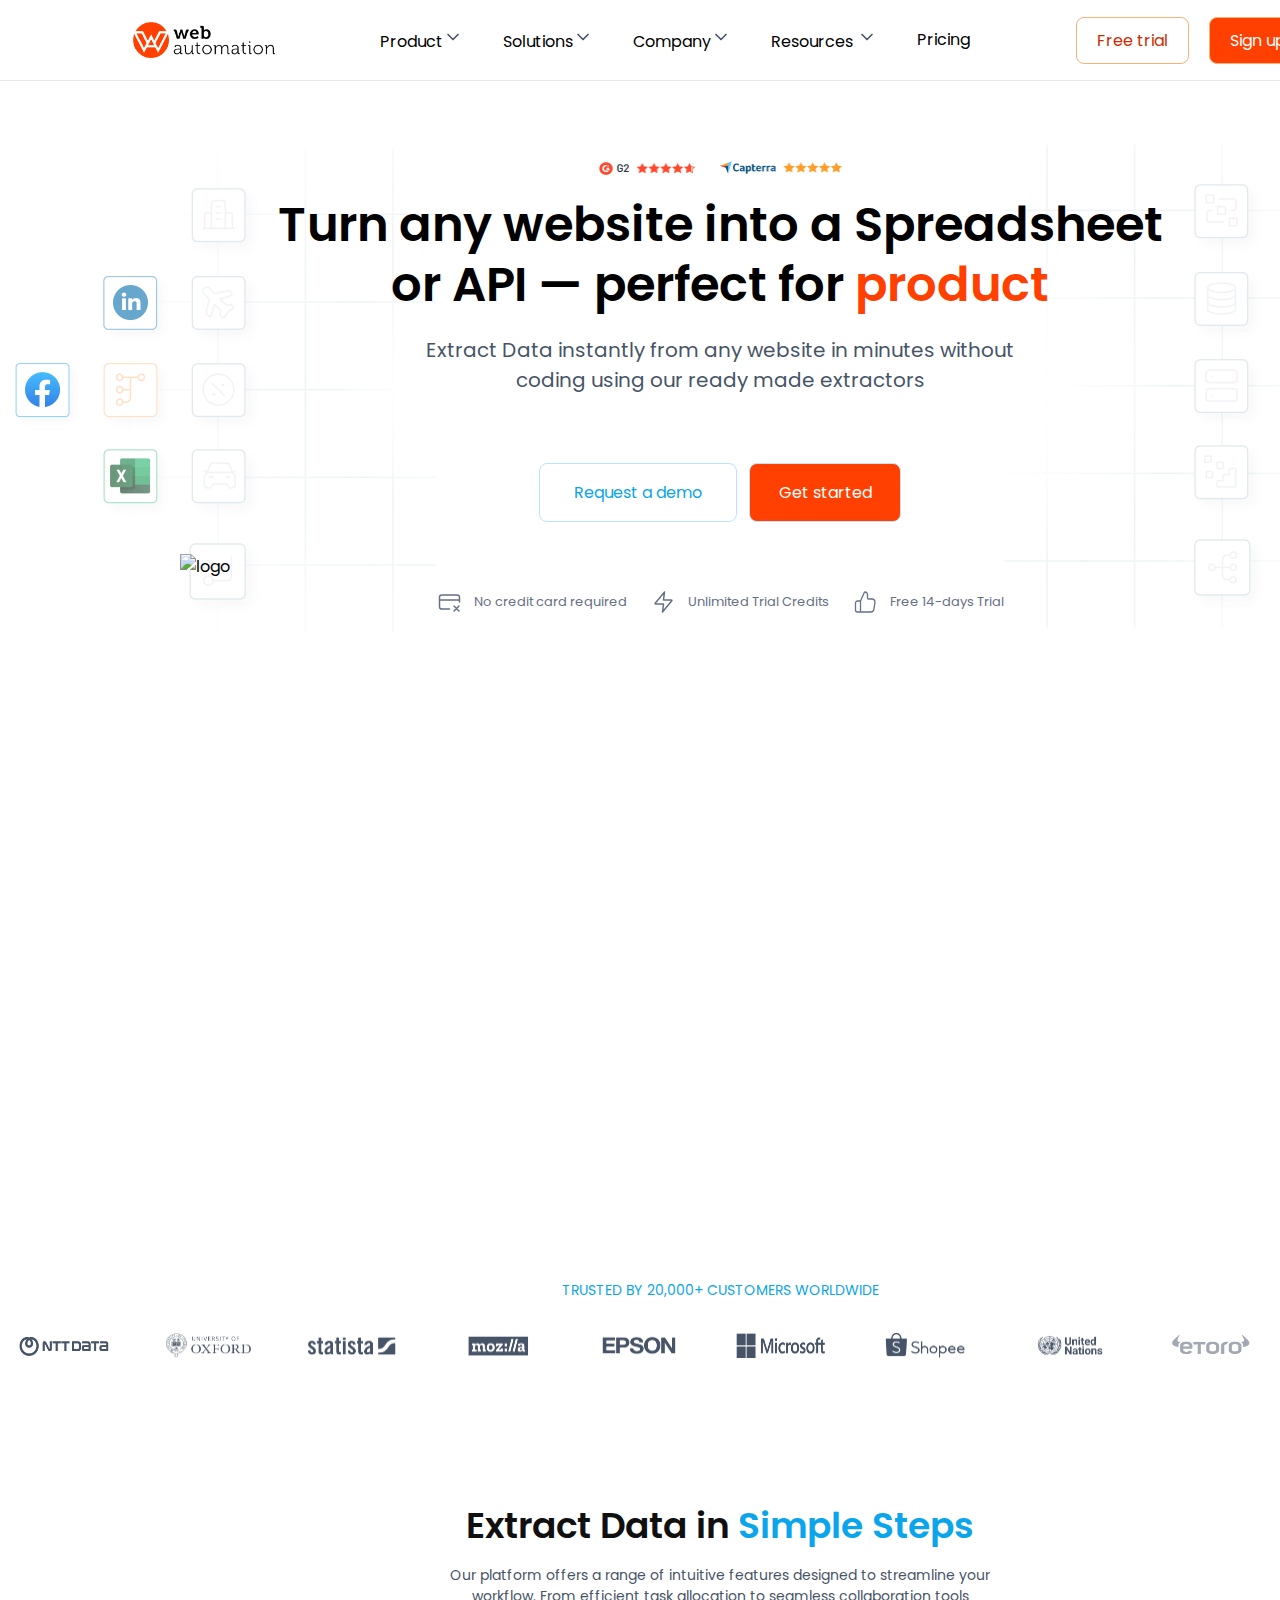
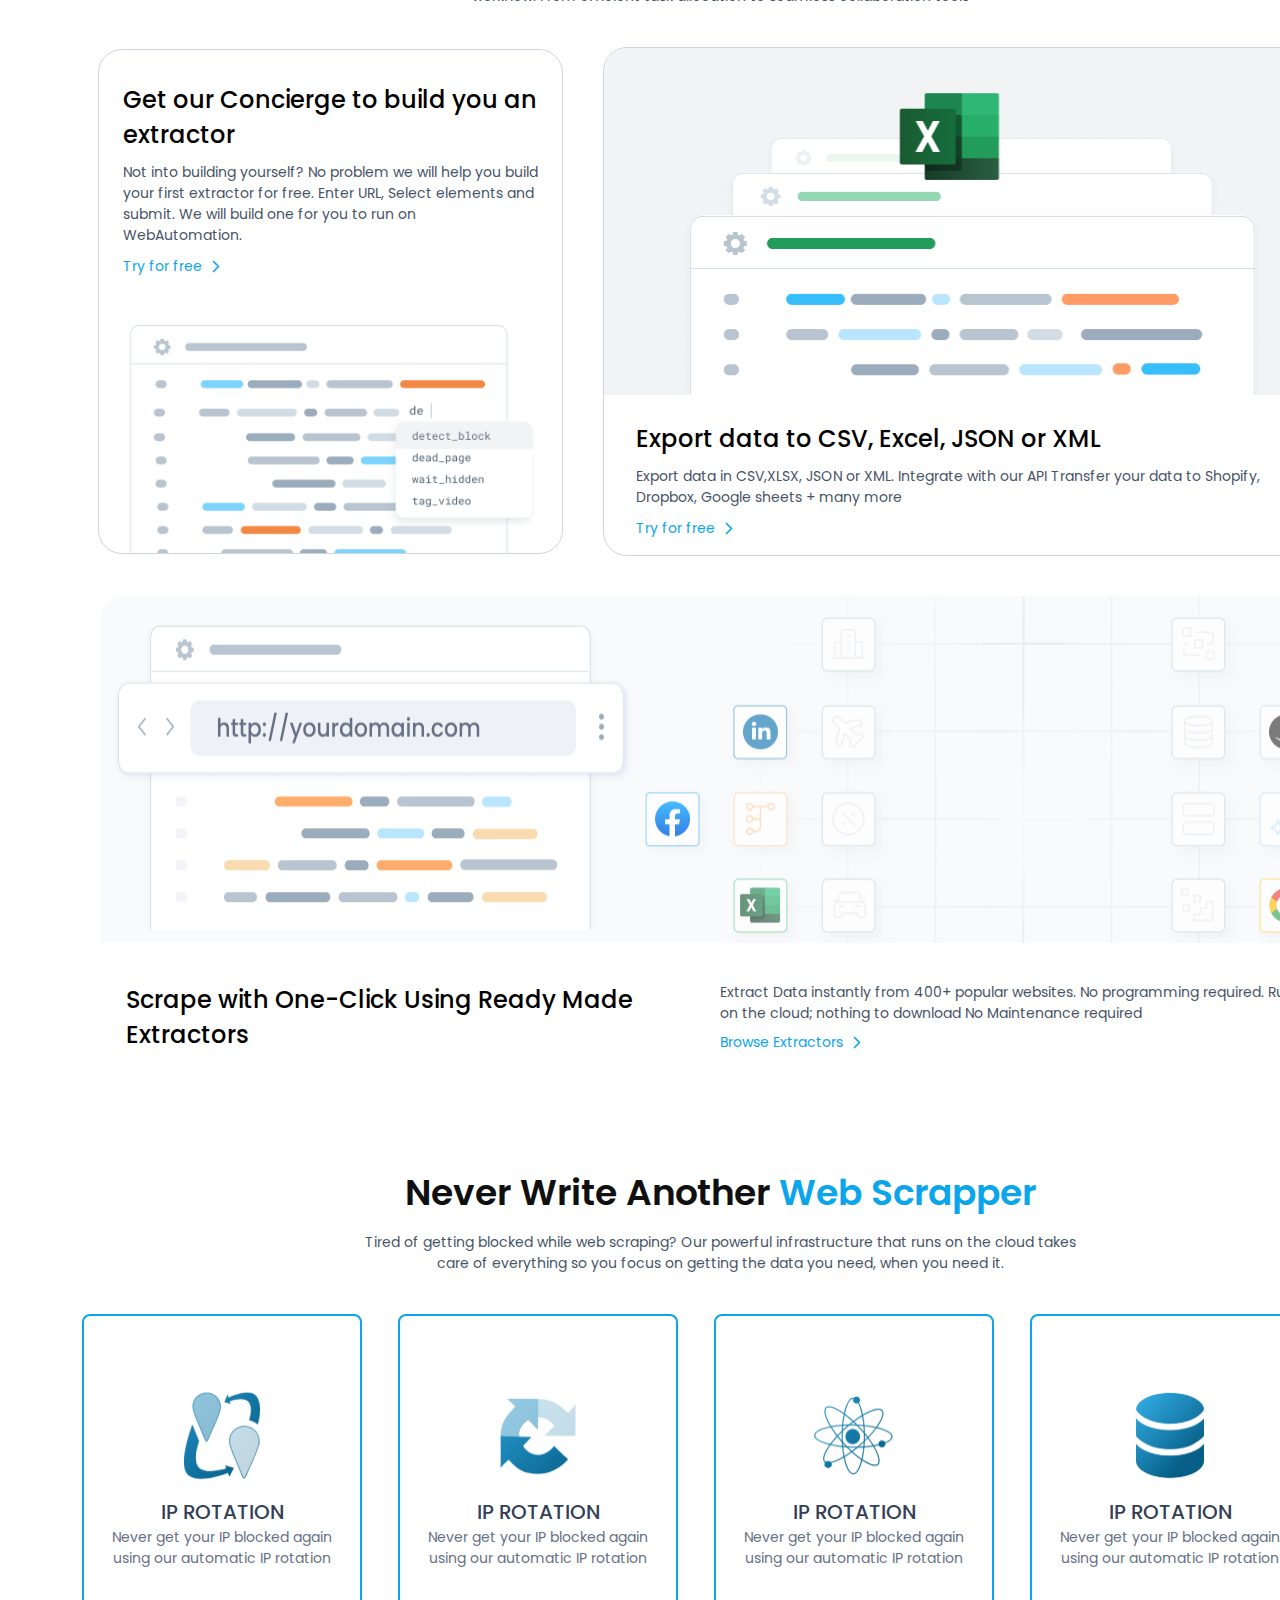
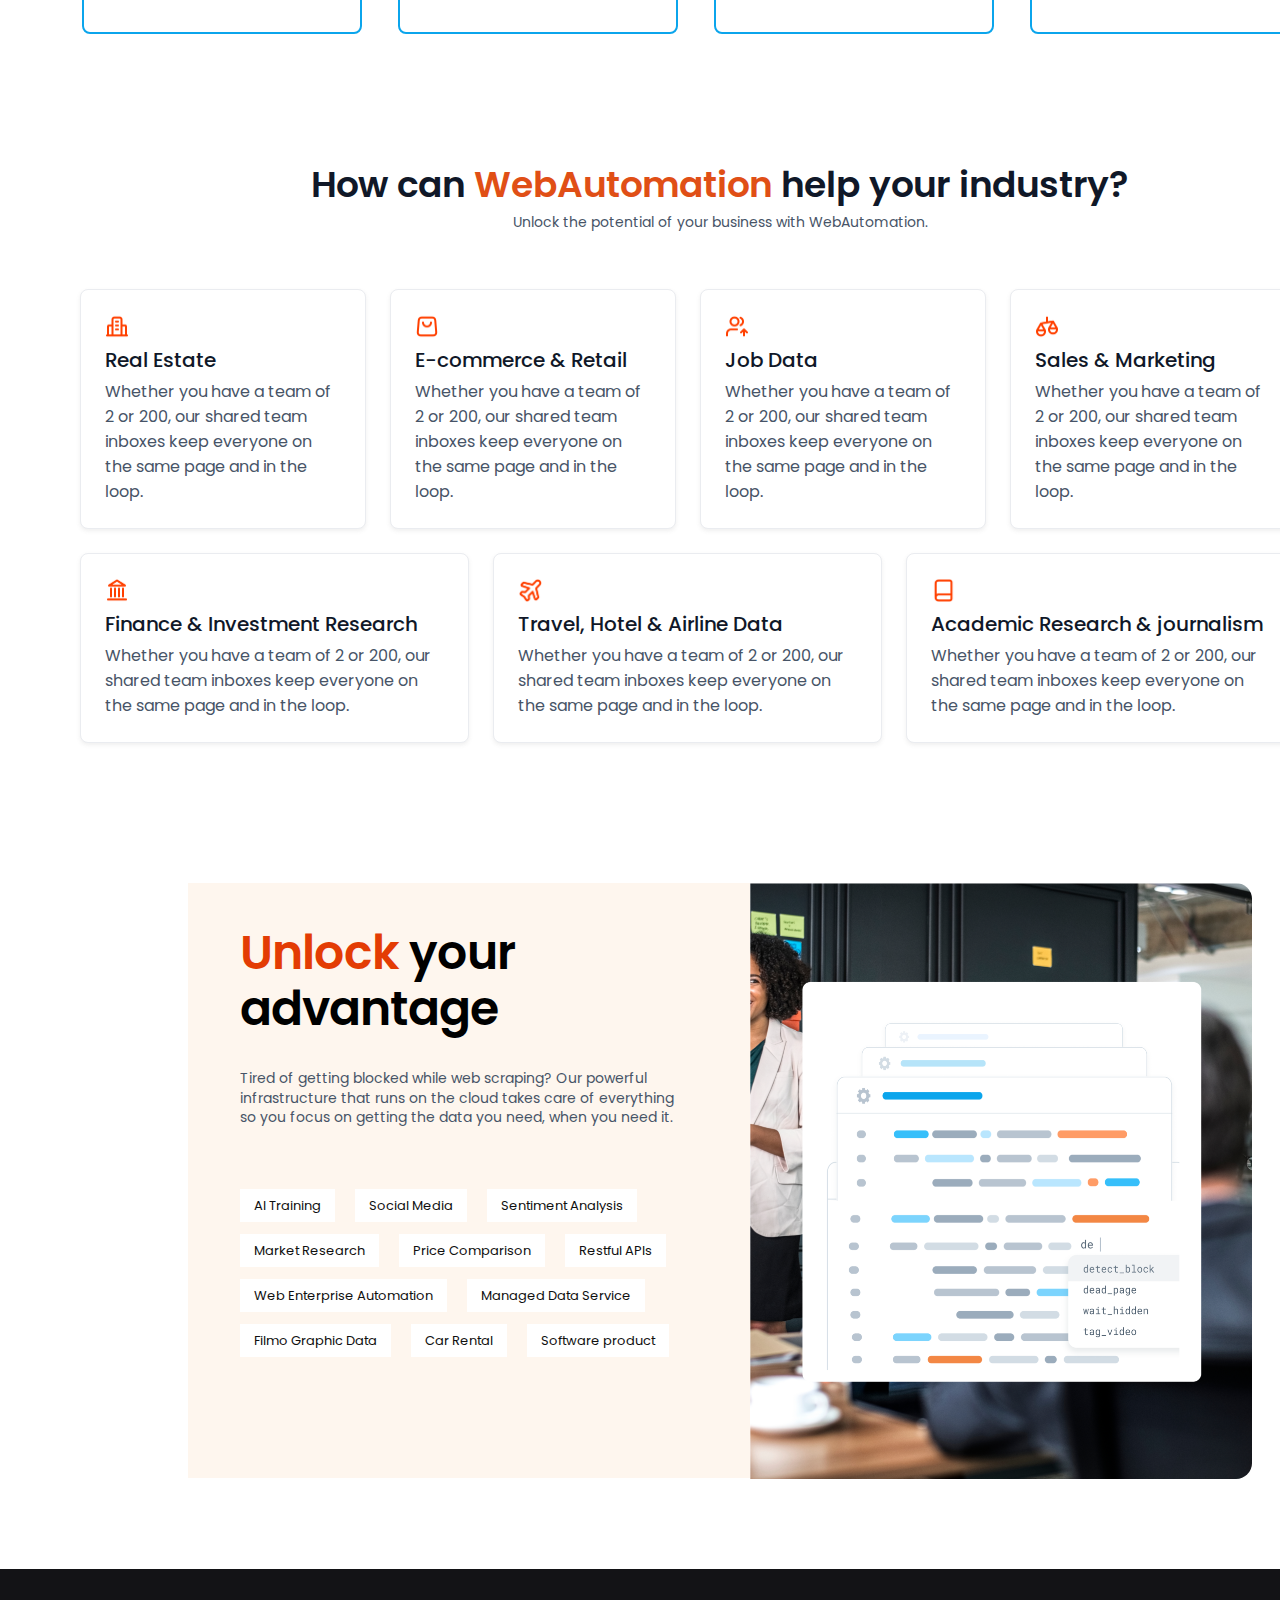
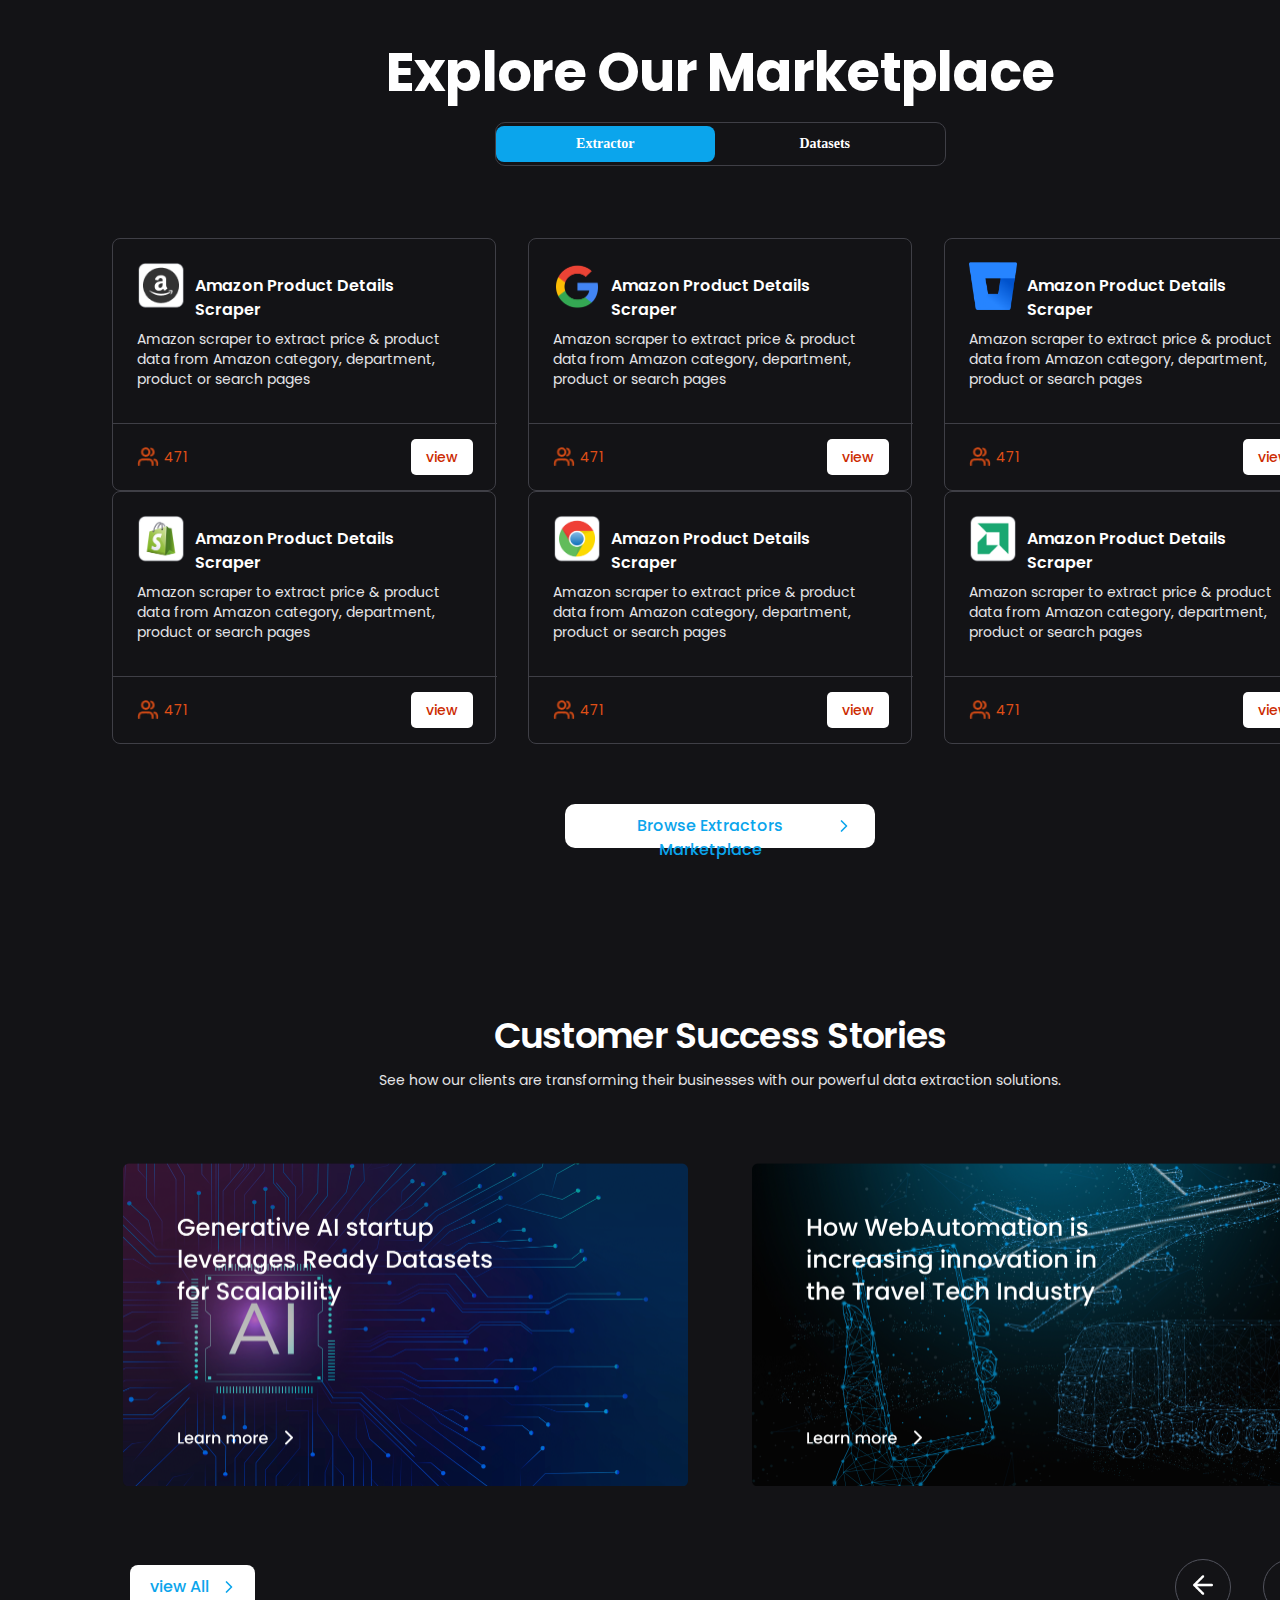
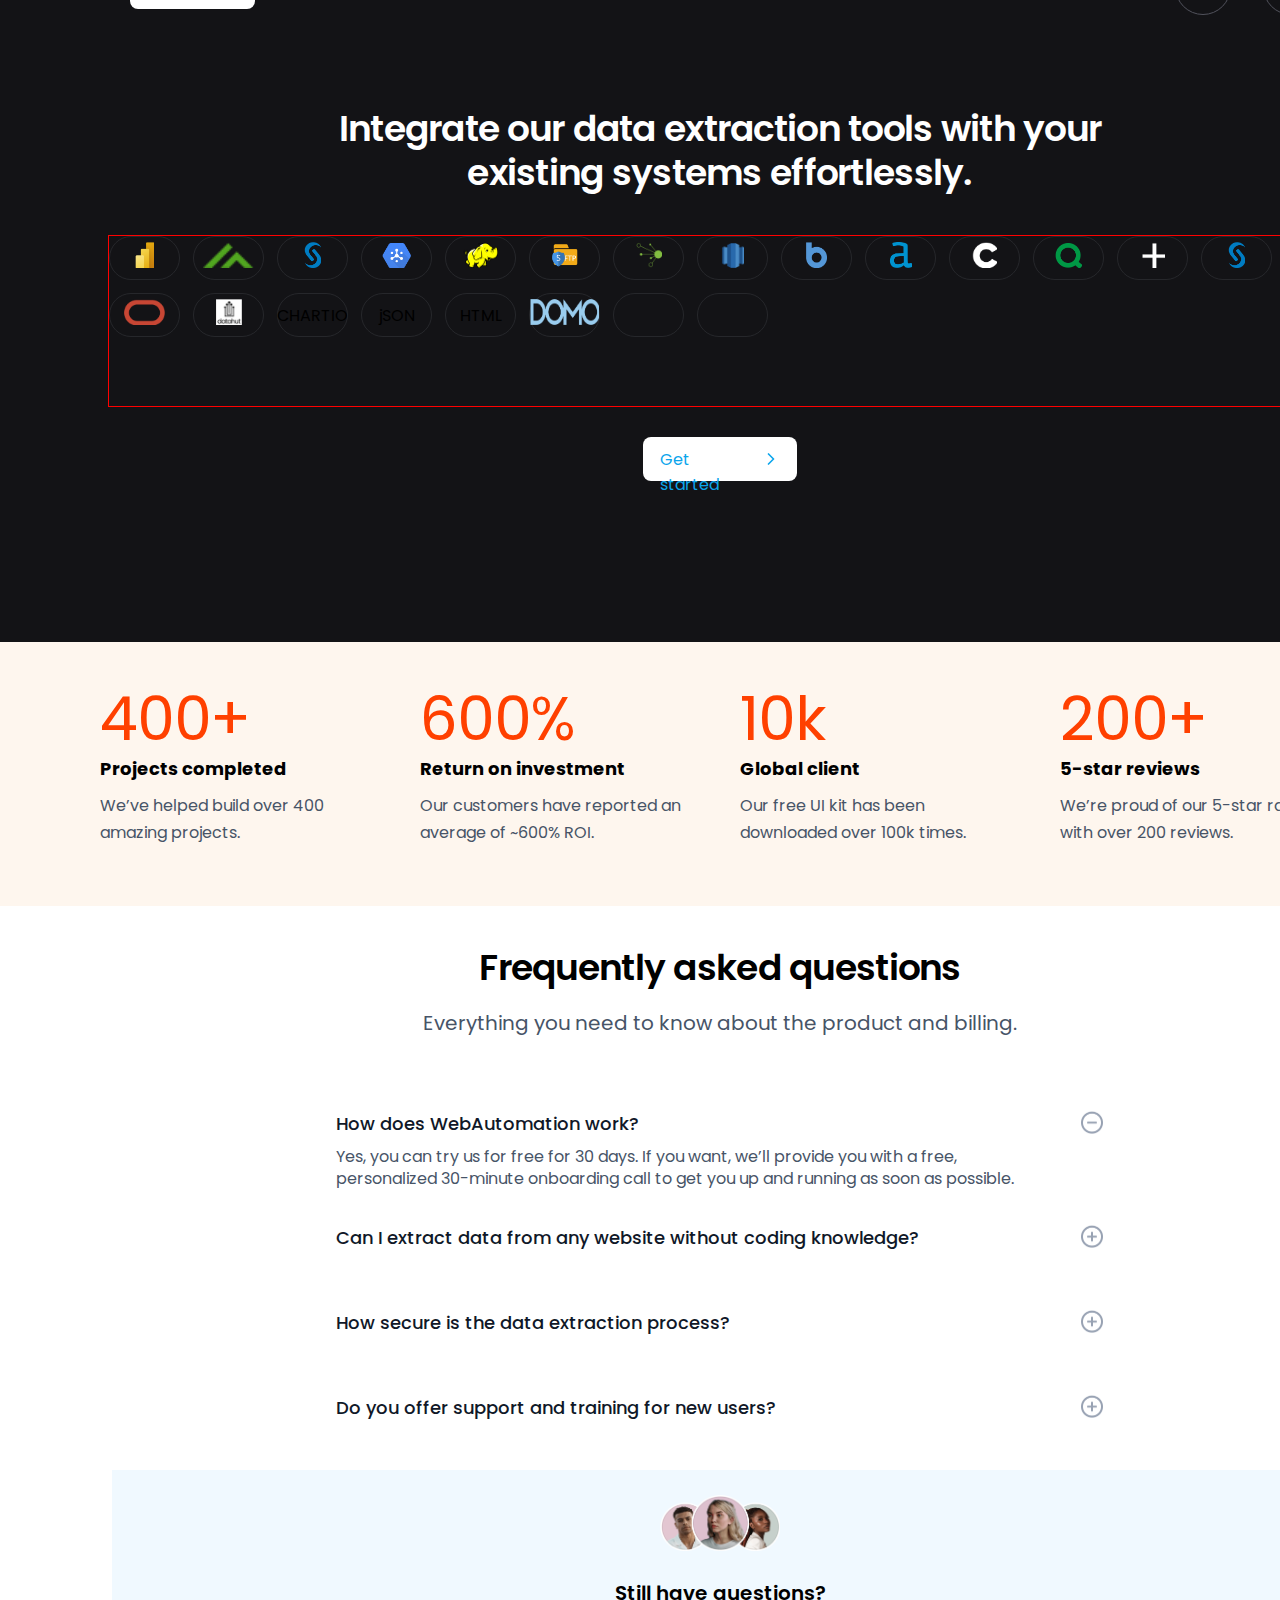
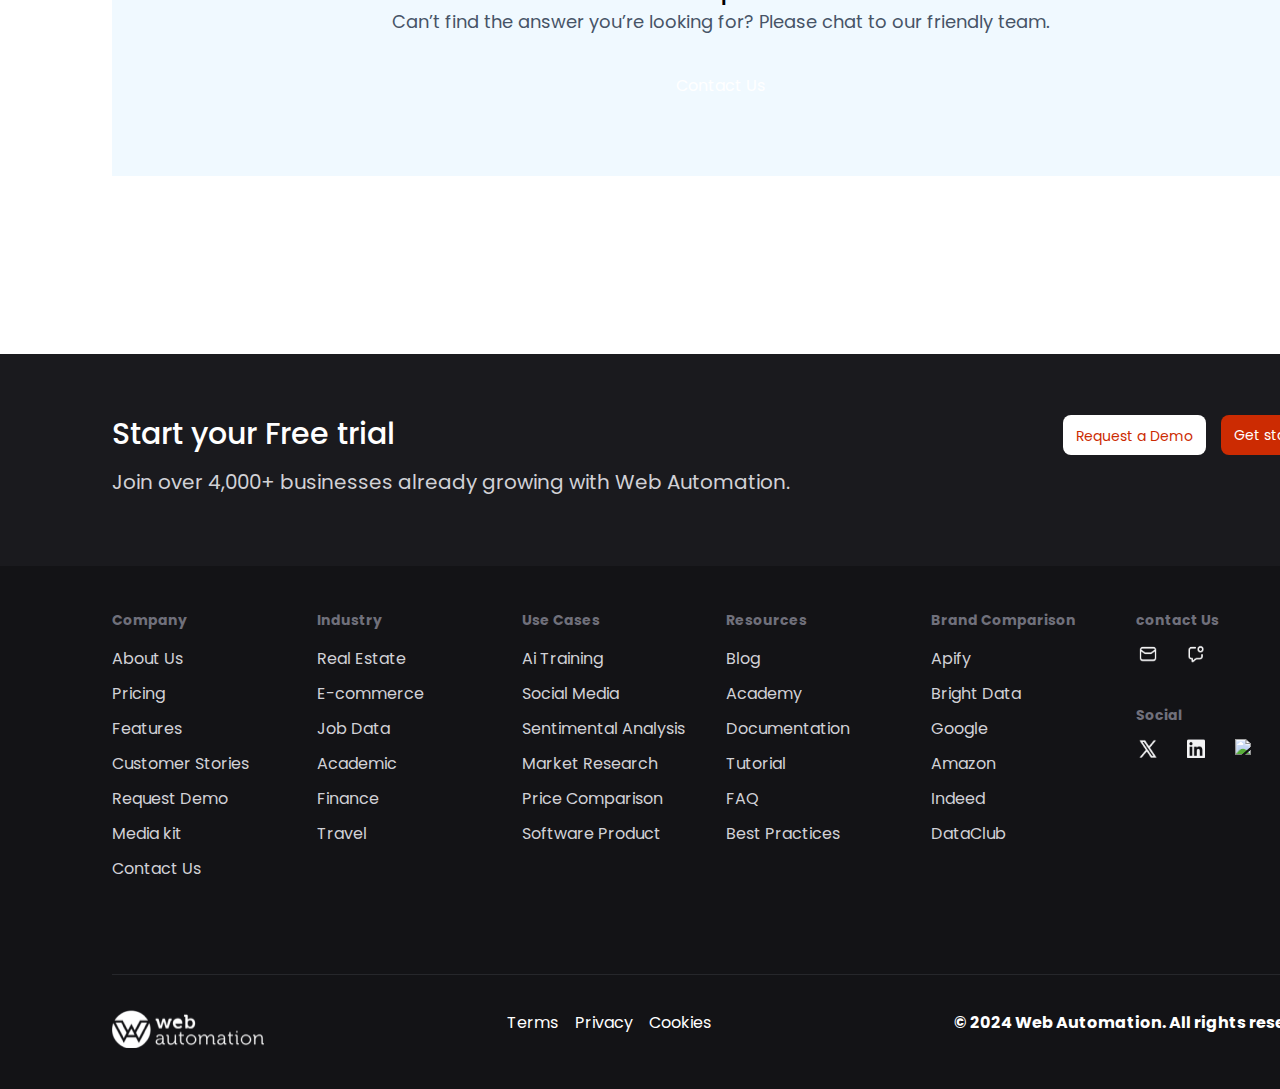
==== index.html @ 5a12ab5f "mega menu in progress" ====
<!DOCTYPE html>
<html lang="en">

<head>
  <meta charset="UTF-8" />
  <meta name="viewport" content="width=device-width, initial-scale=1.0" />
  <link href="https://fonts.googleapis.com/css2?family=Poppins:wght@400;500;600;700&display=swap" rel="stylesheet" />
  <link rel="stylesheet" type="text/css" href="/global.css" />
  <link rel="stylesheet" href="/styles.css">
  <link rel="stylesheet" href="/solution-menu.css"/>
 <link rel="stylesheet" href="/company.css"/>
 <!-- <link rel="stylesheet" href="/resources.css"/>  -->

  <title>Web Automation</title>
</head>

<body>
  <!-- Navigation Bar -->
  <nav class="nav-bar">
    <div class="header">
      <img src="/public/wa_12.png" alt="logo" width="142" height="36" />
      <ul class="top-ul menu">
        <li class="has-dropdown" id="product-dropdown">Product<img src="/assets/chevron-down.svg" alt="Dropdown Icon"
            class="dropdown-icon" />
          <div class="mega-menu">
            <div class="mega-content">
              <p>Products</p>
              <a href="#">Explore Marketplace</a>
            </div>
            <div style=" margin-bottom: 20px; margin-top: -10px;">
              <p style="font-size: small;">
                Tailored data extraction for every industry and use cases
              </p>
            </div>
            <div class="menu-column">
              <div class="menu-column-title">
                <p>Pre-Built Extractors </p>
                <img src="/assets/chevron-right.svg"/>
              </div>
              <ul>
                <li>
                  <a href="#">
                    <div class="menu-column-card">
                        <img src="./assets/amazon.png" alt="">
                        <div>
                          <p>Amazon Product Details</p>
                          <div>
                            <img src="/assets/human.svg" alt="">
                            <span>471</span>
                          </div>
                      </div>
                    </div>
                  </a>
                </li>
                <li>
                  <a href="#">
                    <div class="menu-column-card">
                        <img src="./assets/amazon.png" alt="">
                        <div>
                          <p>Google Product Details</p>
                          <div>
                            <img src="/assets/human.svg" alt="">
                            <span>471</span>
                          </div>
                      </div>
                    </div>
                  </a>
                </li>
                <li>
                  <a href="#">
                    <div class="menu-column-card">
                        <img src="./assets/amazon.png" alt="">
                        <div>
                          <p>Shopify Product Details</p>
                          <div>
                            <img src="/assets/human.svg" alt="">
                            <span>471</span>
                          </div>
                      </div>
                    </div>
                  </a>
                </li>
                <li>
                  <a href="#">
                    <div class="menu-column-card">
                        <img src="./assets/amazon.png" alt="">
                        <div>
                          <p>Shopify Product Details</p>
                          <div>
                            <img src="/assets/human.svg" alt="">
                            <span>471</span>
                          </div>
                      </div>
                    </div>
                  </a>
                </li>
              </ul>
            </div>
            <div class="menu-column">
              <div class="menu-column-title">
                <p>Web Datasets </p>
                <img src="/assets/chevron-right.svg"/>
              </div>
              <ul>
                <li>
                  <a href="#">
                    <div class="menu-column-card">
                        <img src="./assets/amazon.png" alt="">
                        <div>
                          <p>Amazon Product Details</p>
                          <div>
                            <img src="/assets/human.svg" alt="">
                            <span>471</span>
                          </div>
                      </div>
                    </div>
                  </a>
                </li>
                <li>
                  <a href="#">
                    <div class="menu-column-card">
                        <img src="./assets/amazon.png" alt="">
                        <div>
                          <p>Google Product Details</p>
                          <div>
                            <img src="/assets/human.svg" alt="">
                            <span>471</span>
                          </div>
                      </div>
                    </div>
                  </a>
                </li>
                <li>
                  <a href="#">
                    <div class="menu-column-card">
                        <img src="./assets/amazon.png" alt="">
                        <div>
                          <p>Shopify Product Details</p>
                          <div>
                            <img src="/assets/human.svg" alt="">
                            <span>471</span>
                          </div>
                      </div>
                    </div>
                  </a>
                </li>
                <li>
                  <a href="#">
                    <div class="menu-column-card">
                        <img src="./assets/amazon.png" alt="">
                        <div>
                          <p>Shopify Product Details</p>
                          <div>
                            <img src="/assets/human.svg" alt="">
                            <span>471</span>
                          </div>
                      </div>
                    </div>
                  </a>
                </li>
              </ul>
            </div>
            <div class="menu-column">
              <div class="menu-column-title">
                <p>WebAutomation Enterprise</p>
                <img src="/assets/chevron-right.svg"/>
              </div>
              <ul>
                <li>
                  <a href="#">
                    <div class="menu-column-card">
                        <img src="./assets/amazon.png" alt="">
                        <div>
                          <p>Amazon Product Details</p>
                          <div>
                            <img src="/assets/human.svg" alt="">
                            <span>471</span>
                          </div>
                      </div>
                    </div>
                  </a>
                </li>
                <li>
                  <a href="#">
                    <div class="menu-column-card">
                        <img src="./assets/amazon.png" alt="">
                        <div>
                          <p>Google Product Details</p>
                          <div>
                            <img src="/assets/human.svg" alt="">
                            <span>471</span>
                          </div>
                      </div>
                    </div>
                  </a>
                </li>
                <li>
                  <a href="#">
                    <div class="menu-column-card">
                        <img src="./assets/amazon.png" alt="">
                        <div>
                          <p>Shopify Product Details</p>
                          <div>
                            <img src="/assets/human.svg" alt="">
                            <span>471</span>
                          </div>
                      </div>
                    </div>
                  </a>
                </li>
                <li>
                  <a href="#">
                    <div class="menu-column-card">
                        <img src="./assets/amazon.png" alt="">
                        <div>
                          <p>Shopify Product Details</p>
                          <div>
                            <img src="/assets/human.svg" alt="">
                            <span>471</span>
                          </div>
                      </div>
                    </div>
                  </a>
                </li>
              </ul>
            </div>
          </div>
        </li>
        <!-- todo SOLUTIONS menu -->
        <li class="has-dropdown" id="solutions-dropdown">Solutions<img src="/assets/chevron-down.svg" alt="Dropdown Icon"
          class="dropdown-icon"/>
          <div class="mega-menu-solution" id="solutions-mega-menu">
            <div style="font-weight: 300; margin-bottom: 20px;">
               <p>Solutions</p>
               <p style="font-size: small;">Lorem ipsum dolor, sit amet consectetur adipisicing elit. Numquam, provident.</p>
            </div>
            <div class="tab">
              <button class="tablinks button1" onclick="openTab(event, 'Industries')" id="defaultOpen">Industries</button>
             <button class="tablinks button2" onclick="openTab(event, 'use-cases')">Use Case</button>
            </div>

            <div id="Industries" class="tabcontent">
              <div class="container-tab">
                <a href="#" class="category">
                    <div class="icon"><img src="/assets/building-07.png" alt="Real Estate Icon"></div>
                    <div class="text">
                        <h3>Real Estate</h3>
                        <p>The latest industry news, updates and info.</p>
                    </div>
                </a>
                <a href="#" class="category">
                    <div class="icon"><img src="/assets/shopping-bag-03.png" alt="E-commerce Icon"></div>
                    <div class="text">
                        <h3>E-commerce & Retail</h3>
                        <p>All the boring stuff that you (hopefully won’t) need.</p>
                    </div>
                </a>
                <a href="#" class="category">
                    <div class="icon"><img src="/assets/users-up.png" alt="Job Data Icon"></div>
                    <div class="text">
                        <h3>Job Data & Human Capital</h3>
                        <p>Learn how our customers are making big changes.</p>
                    </div>
                </a>
                <a href="#" class="category">
                    <div class="icon"><img src="/assets/book-closed.png" alt="Academic Icon"></div>
                    <div class="text">
                        <h3>Academic Research & Journalism</h3>
                        <p>Learn, fix a problem, and get answers to your questions.</p>
                    </div>
                </a>
                <a href="#" class="category">
                    <div class="icon"><img src="/assets/building-08.png" alt="Finance Icon"></div>
                    <div class="text">
                        <h3>Finance & Investment Research</h3>
                        <p>Get up and running on new features and techniques.</p>
                    </div>
                </a>
                <a href="#" class="category">
                    <div class="icon"><img src="/assets/plane.png" alt="Travel Icon"></div>
                    <div class="text">
                        <h3>Travel, Hotel & Airline Data</h3>
                        <p>Complete reference documentation for API.</p>
                    </div>
                </a>
                <a href="#" class="category">
                    <div class="icon"><img src="/assets/scales-01.png" alt="Sales Icon"></div>
                    <div class="text">
                        <h3>Sales & Marketing</h3>
                        <p>Get up and running on new features and techniques.</p>
                    </div>
                </a>
            </div>
            </div>

            <div id="use-cases" class="tabcontent">
                <div class="container-tab">
                    <a href="#" class="category">
                        <div class="icon"><img src="/assets/building-07.png" alt="Real Estate Icon"></div>
                        <div class="text">
                            <h3>AI Training</h3>
                            <p>The latest industry news, updates and info.</p>
                        </div>
                    </a>
                    <a href="#" class="category">
                        <div class="icon"><img src="/assets/shopping-bag-03.png" alt="E-commerce Icon"></div>
                        <div class="text">
                            <h3>Social Media</h3>
                            <p>All the boring stuff that you (hopefully won’t) need.</p>
                        </div>
                    </a>
                    <a href="#" class="category">
                        <div class="icon"><img src="/assets/users-up.png" alt="Job Data Icon"></div>
                        <div class="text">
                            <h3>Sentimental Analysis</h3>
                            <p>Learn how our customers are making big changes.</p>
                        </div>
                    </a>
                    <a href="#" class="category">
                        <div class="icon"><img src="/assets/book-closed.png" alt="Academic Icon"></div>
                        <div class="text">
                            <h3>Market Research</h3>
                            <p>Learn, fix a problem, and get answers to your questions.</p>
                        </div>
                    </a>
                    <a href="#" class="category">
                        <div class="icon"><img src="/assets/shopping-bag-03.png" alt="E-commerce Icon"></div>
                        <div class="text">
                            <h3>Price Comparison</h3>
                            <p>All the boring stuff that you (hopefully won’t) need.</p>
                        </div>
                    </a>
                    <a href="#" class="category">
                        <div class="icon"><img src="/assets/users-up.png" alt="Job Data Icon"></div>
                        <div class="text">
                            <h3>Web Enterprise Automation</h3>
                            <p>Learn how our customers are making big changes.</p>
                        </div>
                    </a>
                    <a href="#" class="category">
                        <div class="icon"><img src="/assets/book-closed.png" alt="Academic Icon"></div>
                        <div class="text">
                            <h3>Managed Data Service</h3>
                            <p>Learn, fix a problem, and get answers to your questions.</p>
                        </div>
                    </a>
                    <a href="#" class="category">
                        <div class="icon"><img src="/assets/users-up.png" alt="Job Data Icon"></div>
                        <div class="text">
                            <h3>Filmo graphic data</h3>
                            <p>Learn how our customers are making big changes.</p>
                        </div>
                    </a>
                    <a href="#" class="category">
                        <div class="icon"><img src="/assets/book-closed.png" alt="Academic Icon"></div>
                        <div class="text">
                            <h3>Car Rental</h3>
                            <p>Learn, fix a problem, and get answers to your questions.</p>
                        </div>
                    </a>
                    <a href="#" class="category">
                        <div class="icon"><img src="/assets/building-08.png" alt="Finance Icon"></div>
                        <div class="text">
                            <h3>Software Product</h3>
                            <p>Get up and running on new features and techniques.</p>
                        </div>
                    </a>
                    <a href="#" class="category">
                        <div class="icon"><img src="/assets/plane.png" alt="Travel Icon"></div>
                        <div class="text">
                            <h3>OTA Data</h3>
                            <p>Complete reference documentation for API.</p>
                        </div>
                    </a>
                </div>
            </div>
            </div>
      </li>

        <!-- todo COMPANY menu -->
        <li class="has-dropdown"> Company<img src="/assets/chevron-down.svg" alt="Dropdown Icon"
            class="dropdown-icon" />
            <div class="mega-menu-company">
              <div class="company-container">
              <div class="sidebar">
                  <ul>
                      <li>
                          <span class="icon-container">
                              <img src="/assets/user-icon.png" alt="">
                          </span>
                          <div class="company-text">
                              <h3>About us</h3>
                              <p>Learn how we simplify web data extraction.</p>
                          </div>
                      </li>
                      <li>
                          <span class="icon-container">
                              <img src="/assets/user-icon.png" alt="">
                          </span>
                          <div class="company-text">
                              <h3>Features</h3>
                              <p>Discover our powerful, no-code extractors.</p>
                          </div>
                      </li>
                      <li>
                          <span class="icon-container">
                              <img src="/assets/user-icon.png" alt="">
                          </span>
                          <div class="company-text">
                              <h3>Request Demo</h3>
                              <p>See our data extraction in action.</p>
                          </div>
                      </li>
                  </ul>
              </div>
              <div class="main-content">
                  <h3>Customer Stories</h3>
                  <div class="stories">
                      <div class="story">
                          <img src="https://img.freepik.com/free-vector/ai-technology-microchip-background-vector-digital-transformation-concept_53876-112222.jpg" alt="AI">
                          <div>
                              <span class="story-heading">Generative AI startup </span>
                              <span style="margin-top: -5px;">leverages Ready Dataset...</span>
                          <span style="color: rgba(21, 25, 29, 0.611);">Jump right in — get an</span>
                          <span style="color: rgba(21, 25, 29, 0.611);">overview of the basics and fu...</span>
                          </div>
                      </div>
                      <div class="story">
                          <img src="https://img.freepik.com/free-vector/ai-technology-microchip-background-vector-digital-transformation-concept_53876-112222.jpg" alt="AI">
                          <div>
                              <span>How WebAutomation is</span>
                              <span style="margin-top: -5px;">increasing innovation in t...</span>
                              <span style="color: rgba(21, 25, 29, 0.611);">The latest best practices and...</span>
                          </div>
                      </div>
                  </div>
                  <a href="#" class="all-stories">All Customer Stories →</a>
              </div>
            </div>
          </div>
          </li>
          <!-- todo RESOURCES menu -->
        <li class="has-dropdown"> Resources <img src="/assets/chevron-down.svg" alt="Dropdown Icon"
            class="dropdown-icon" />
          </li>
        <li class="has-dropdown"> Pricing </li>
      </ul>

      <div class="btn-container">
        <button class="btn-1">Free trial</button>
        <button class="btn-2">Sign up</button>
      </div>
    </div>
  </nav>
  <!-- mini-container -->
  <section>
    <div class="prod-container">
      <div class="hero-body">
        <div class="ratings">
          <img src="/assets/g2.png" alt="g2 rating" width="96" height="14" />
          <img src="/assets/capterra.png" alt="capterra rating" width="123" height="14" />
        </div>

        <h1 class="hero-text"> Turn any website into a Spreadsheet or API — perfect for
          <span class="hero-text-change">product</span>
        </h1>

        <p class="hero-sub-text">
          Extract Data instantly from any website in minutes without coding using our ready made extractors
        </p>

        <div class="hero-button">
          <button class="request-button">Request a demo</button>
          <button class="get-started-button">Get started</button>
        </div>

        <div class="trial-box">
          <div>
            <img src="assets/credit-card-x.svg" alt="credit card icon" />
            <p>No credit card required</p>
          </div>
          <div>
            <img src="assets/zap.svg" alt="zap icon" />
            <p>Unlimited Trial Credits</p>
          </div>
          <div>
            <img src="assets/thumbs-up.svg" alt="thumb icon" />
            <p>Free 14-days Trial</p>
          </div>
        </div>
      </div>
    </div>
  </section>

  <section class="overlay">
    <img src="/assets/overlay.png" alt="logo" width="1080" height="702" />
    <div class="logos">
      <h4 class="trust-text">TRUSTED BY 20,000+ CUSTOMERS WORLDWIDE</h4>
      <div>
        <img src="/assets/cont1.png" alt="logo" height="25" width="136" />
        <img src="/assets/cont2.png" alt="logo" height="25" width="136" />
        <img src="/assets/cont3.png" alt="logo" height="25" width="136" />
        <img src="/assets/cont4.png" alt="logo" height="25" width="136" />
        <img src="/assets/cont5.png" alt="logo" height="25" width="136" />
        <img src="/assets/cont6.png" alt="logo" height="25" width="136" />
        <img src="/assets/cont7.png" alt="logo" height="25" width="136" />
        <img src="/assets/cont8.png" alt="logo" height="25" width="136" />
        <img src="/assets/cont9.png" alt="logo" height="25" width="136" />
        <img src="/assets/cont10.png" alt="logo" height="25" width="136" />
      </div>
    </div>
  </section>

  <section class="third">
    <div class="extract">
      <h1 class="extract-text">Extract Data in <span>Simple Steps</span></h1>
      <p class="extra-text">
        Our platform offers a range of intuitive features designed to
        streamline your workflow. From efficient task allocation to seamless
        collaboration tools
      </p>
    </div>
    <div class="mansory">
      <div class="card-one">
        <div class="card-details">
          <h3>Get our Concierge to build you an extractor</h3>
          <p>
            Not into building yourself? No problem we will help you build your
            first extractor for free. Enter URL, Select elements and submit. We
            will build one for you to run on WebAutomation.
          </p>
          <a>Try for free <img src="/assets/chevron-right.svg" alt="right chevron"></img> </a>
        </div>
        <img src="/assets/illustration-1.png" alt="illustration-1" width="447" height="228"></img>
      </div>
      <div class="card-two">
        <div class="card-details-2">
          <div class="background-white"><img src="/assets/illustration-2.png" alt="illustration-2" width="663"
              height="311"></img></div>
          <h3>Export data to CSV, Excel, JSON or XML</h3>
          <p>
            Export data in CSV,XLSX, JSON or XML. Integrate with our API Transfer your data to Shopify, Dropbox, Google
            sheets + many more
          </p>
          <a>Try for free <img src="/assets/chevron-right.svg" alt="right chevron"></img> </a>
        </div>
      </div>
      <div class="card-three">
        <div>
          <img src="/assets/illustration-3.png" alt="illustration-3" width="1240" height="347"></img>
        </div>
        <div class="scrape-box">
          <div class="scrape-heading">
            <h3 class="scrape-text">Scrape with One-Click Using Ready Made Extractors</h3>
          </div>
          <div class="scrape-description">
            <p>Extract Data instantly from 400+ popular websites. No programming required. Runs on the cloud; nothing to
              download No Maintenance required</p>
            <a>Browse Extractors <img src="/assets/chevron-right.svg" alt="right chevron"></img> </a>
          </div>
        </div>
      </div>
  </section>

  <section class="fourth">
    <div class="extract">
      <h1 class="extract-text">Never Write Another <span>Web Scrapper</span></h1>
      <p class="extra-txt">
        Tired of getting blocked while web scraping? Our powerful infrastructure that runs on the cloud takes care of
        everything so you focus on getting the data you need, when you need it.
      </p>
    </div>

    <div class="card-frame">
      <div class="card-list">
        <div>
          <img src="/assets/ip-rotation.png" alt="logo" width="110" height="110" />
        </div>
        <h3>IP ROTATION</h3>
        <p>Never get your IP blocked again using our automatic IP rotation</p>
      </div>
      <div class="card-list">
        <div>
          <img src="/assets/captcha.png" alt="logo" width="110" height="110" />
        </div>
        <h3>IP ROTATION</h3>
        <p>Never get your IP blocked again using our automatic IP rotation</p>
      </div>
      <div class="card-list">
        <div>
          <img src="/assets/dynam.png" alt="logo" width="110" height="110" />
        </div>
        <h3>IP ROTATION</h3>
        <p>Never get your IP blocked again
          using our automatic IP rotation</p>
      </div>
      <div class="card-list">
        <div>
          <img src="/assets/database.png" alt="logo" width="110" height="110" />
        </div>
        <h3>IP ROTATION</h3>
        <p>Never get your IP blocked again
          using our automatic IP rotation</p>
      </div>
    </div>
  </section>

  <section>
    <div class="feature-section">
      <div class="jend">
        <h2 class="industry-header">How can <span>WebAutomation</span> help your industry?</h2>
        <p>
          Unlock the potential of your business with WebAutomation.
        </p>
      </div>
      <div class="content-frame">
        <div class="white-box">
          <div><img src="/assets/building-07.png" alt="logo" width="24" height="24" /></div>
          <div class="white-box-text">
            <h4>Real Estate</h4>
            <p>Whether you have a team of 2 or 200, our shared team inboxes keep everyone on the same page and in the
              loop.</p>
          </div>
        </div>

        <div class="white-box">
          <div><img src="/assets/shopping-bag-03.png" alt="logo" width="24" height="24" /></div>
          <div class="white-box-text">
            <h4>E-commerce & Retail</h4>
            <p>Whether you have a team of 2 or 200, our shared team inboxes keep everyone on the same page and in the
              loop.</p>
          </div>
        </div>

        <div class="white-box">
          <div><img src="/assets/users-up.png" alt="logo" width="24" height="24" /></div>
          <div class="white-box-text">
            <h4>Job Data</h4>
            <p>Whether you have a team of 2 or 200, our shared team inboxes keep everyone on the same page and in the
              loop.</p>
          </div>
        </div>

        <div class="white-box">
          <div><img src="/assets/scales-01.png" alt="logo" width="24" height="24" /></div>
          <div class="white-box-text">
            <h4>Sales & Marketing</h4>
            <p>Whether you have a team of 2 or 200, our shared team inboxes keep everyone on the same page and in the
              loop.</p>
          </div>
        </div>

        <div class="white-box">
          <div><img src="/assets/building-08.png" alt="logo" width="24" height="24" /></div>
          <div class="white-box-text">
            <h4>Finance & Investment Research</h4>
            <p>Whether you have a team of 2 or 200, our shared team inboxes keep everyone on the same page and in the
              loop.</p>
          </div>
        </div>

        <div class="white-box">
          <div><img src="/assets/plane.png" alt="logo" width="24" height="24" /></div>
          <div class="white-box-text">
            <h4>Travel, Hotel & Airline Data</h4>
            <p>Whether you have a team of 2 or 200, our shared team inboxes keep everyone on the same page and in the
              loop.</p>
          </div>
        </div>

        <div class="white-box">
          <div><img src="/assets/book-closed.png" alt="logo" width="24" height="24" /></div>
          <div class="white-box-text">
            <h4>Academic Research & journalism</h4>
            <p>Whether you have a team of 2 or 200, our shared team inboxes keep everyone on the same page and in the
              loop.</p>
          </div>
        </div>

      </div>
    </div>

  </section>

  <!-- Advantages Section -->
  <section class="feature-section">
    <div class="lock-section">
      <div class="Unlock-text">
        <div class="Unlock-text-frame">
          <h2><span>Unlock</span> your advantage</h2>

          <p class="Unlock-parag">Tired of getting blocked while web scraping?
            Our powerful infrastructure that runs on the cloud takes care of everything
            so you focus on getting the data you need, when you need it.
          <p>
        </div>

        <div class="webpackage-list">
          <ul>
            <li><a href="/">AI Training</a></li>
            <li><a href="/">Social Media</a></li>
            <li><a href="/">Sentiment Analysis</a></li>
            <li><a href="/">Market Research</a></li>
            <li><a href="/">Price Comparison</a></li>
            <li><a href="/">Restful APIs</a></li>
            <li><a href="/">Web Enterprise Automation</a></li>
            <li><a href="/">Managed Data Service</a></li>
            <li><a href="/">Filmo Graphic Data</a></li>
            <li><a href="/">Car Rental</a></li>
            <li><a href="/">Software product</a></li>
          </ul>
        </div>

      </div>

      <div class="Unlock-backg-img">
        <img src="assets/background-02.png" alt="img">
      </div>

    </div>
  </section>

  <!-- Marketplace Section -->
  <section>
    <div class="marketplace-section">
      <div class="explore-container">
        <div class="market-container">
          <h2>Explore Our Marketplace</h2>
          <div class="market-box">
            <button class="extractor"><a href="/">Extractor</a></button>
            <button class="datasets"><a href="/">Datasets</a></button>
          </div>
        </div>
      </div>

      <div class="marketplace-content">
        <div class="marketplace-content-frame">
          <div class="text-container">
            <div class="icon-text-content">
              <img src="assets/amazon.png" alt="img">
              <h3>Amazon Product Details Scraper</h3>
            </div>
            <p class="text">Amazon scraper to extract price & product data from Amazon category, department, product or
              search pages</p>

          </div>
          <div class="view-content">
            <div class="user-view">
              <div class="user-icon">
                <img src="assets/user-icon.png" alt="img">
                <p class="view-count">471</p>
              </div>
              <button><a href="/">view</a></button>
            </div>
          </div>

        </div>

        <div class="marketplace-content-frame">
          <div class="text-container">
            <div class="icon-text-content">
              <img src="assets/google.png" alt="img">
              <h3>Amazon Product Details Scraper</h3>
            </div>
            <p class="text">Amazon scraper to extract price & product data from Amazon category, department, product or
              search pages</p>
          </div>
          <div class="view-content">
            <div class="user-view">
              <div class="user-icon">
                <img src="assets/user-icon.png" alt="img">
                <p class="view-count">471</p>
              </div>

              <button><a href="/">view</a></button>
            </div>
          </div>

        </div>

        <div class="marketplace-content-frame">
          <div class="text-container">
            <div class="icon-text-content">
              <img src="assets/bitbucket.png" alt="img">
              <h3>Amazon Product Details Scraper</h3>
            </div>
            <p class="text">Amazon scraper to extract price & product data from Amazon category, department, product or
              search pages</p>
          </div>
          <div class="view-content">
            <div class="user-view">
              <div class="user-icon">
                <img src="assets/user-icon.png" alt="img">
                <p class="view-count">471</p>
              </div>
              <button><a href="/">view</a></button>
            </div>
          </div>

        </div>

        <div class="marketplace-content-frame">
          <div class="text-container">
            <div class="icon-text-content">
              <img src="assets/shopify.png" alt="">
              <h3>Amazon Product Details Scraper</h3>
            </div>
            <p class="text">Amazon scraper to extract price & product data from Amazon category, department, product or
              search pages</p>

          </div>
          <div class="view-content">
            <div class="user-view">
              <div class="user-icon">
                <img src="assets/user-icon.png" alt="img">
                <p class="view-count">471</p>
              </div>

              <button><a href="/">view</a></button>
            </div>
          </div>

        </div>

        <div class="marketplace-content-frame">
          <div class="text-container">
            <div class="icon-text-content">
              <img src="assets/chrome.png" alt="img">
              <h3>Amazon Product Details Scraper</h3>
            </div>
            <p class="text">Amazon scraper to extract price & product data from Amazon category, department, product or
              search pages</p>
          </div>

          <div class="view-content">
            <div class="user-view">
              <div class="user-icon">
                <img src="assets/user-icon.png" alt="img">
                <p class="view-count">471</p>
              </div>

              <button><a href="/">view</a></button>
            </div>
          </div>

        </div>

        <div class="marketplace-content-frame">
          <div class="text-container">
            <div class="icon-text-content">
              <img src="assets/amazon-price.png" alt="">
              <h3>Amazon Product Details Scraper</h3>
            </div>
            <p class="text">Amazon scraper to extract price & product data from Amazon category, department, product or
              search pages</p>

          </div>
          <div class="view-content">
            <div class="user-view">
              <div class="user-icon">
                <img src="assets/user-icon.png" alt="img">
                <p class="view-count">471</p>
              </div>

              <button><a href="/">view</a></button>
            </div>

          </div>

        </div>

        <div class="browse-more">
          <button><a href="/">Browse Extractors Marketplace</a><img src="assets/chevron-right.svg" alt="img"></button>
        </div>
      </div>
    </div>
  </section>

  <!--Customer Section  -->
  <section>
    <div class="customer-section">
      <div class="customer-section-header">
        <h1 class="succes-story">Customer Success Stories</h1>
        <p>See how our clients are transforming their businesses with our powerful data extraction solutions.</p>
      </div>
      <div class="ai-images">
        <img src="assets/customer-img-1.png" alt="img">
        <img src="assets/customer-img-2.png" alt="img">
      </div>
      <div class="view-all-bar">
        <button><a href="/">view All</a> <img src="assets/chevron-right.svg" alt="img"></button>

        <div class="arrows-button">
          <button class="arrows"><a href="/"><img src="assets/left-arrow.png" alt="img"></a></button>
          <button class="arrows"><a href="/"><img src="assets/right-arrow.png" alt="img"></a></button>
        </div>
      </div>
    </div>
    <!-- Integrated Container -->
    <div class="integration-container">
      <div class="integrate-text-con">
        <h1>Integrate our data extraction tools with your existing systems effortlessly.</h1>
      </div>

      <div class="data-icon">
        <ul>
          <li><a><img src="assets/clip group-6.png" alt="img"></a></li>
          <li><a><img src="assets/clip Vector-7.png" alt="img"></a></li>
          <li><a><img src="assets/clip Vector-8.png" alt="img"></a></li>
          <li><a><img src="assets/Clip path group -2.png" alt="img"></a></li>
          <li><a><img src="assets/Clip path group-3.png" alt="img"></a></li>
          <li><a><img src="assets/Clip path group-4.png" alt="img"></a></li>
          <li><a><img src="assets/Clip path group-5.png" alt="img"></a></li>
          <li><a><img src="assets/Clip path group.png" alt="img"></a></li>
          <li><a><img src="assets/Vector-1.png" alt="img"></a></li>
          <li><a><img src="assets/Vector-12.png" alt="img"></a></li>
          <li><a><img src="assets/Vector-13.png" alt="img"></a></li>
          <li><a><img src="assets/Vector-14.png" alt="img"></a></li>
          <li><a><img src="assets/Vector-4.png" alt=""></a></li>
          <li><a><img src="assets/clip Vector-8.png" alt=""></a></li>
          <li><a><img src="assets/Vector-5.png" alt=""></a></li>
          <li><a><img src="assets/Vector-8.png" alt=""></a></li>
          <li><a>
              <p>CHARTIO</p>
            </a></li>
          <li><a>
              <P>jSON</P>
            </a></li>
          <li><a>
              <p>HTML</p>
            </a></li>
          <li><a><img src="assets/Vector-6.png" alt=""></a></li>
          <li><a></a></li>
          <li><a></a></li>
        </ul>

      </div>
      <div class="get-start-butt">
        <div class="button">
          <a href="/">Get started </a><img src="assets/chevron-right.svg" alt="img">
        </div>
      </div>
    </div>
  </section>

  <!-- Matrics Section -->
  <section>
    <div class="matrics-container">
      <div class="matrics-items">
        <div class="matrics-frame">
          <div class="matrics-text">
            <h1>400+</h1>
          </div>
          <div class="matrics-parag">
            <h3>Projects completed</h3>
            <p>We’ve helped build over 400 amazing projects.</p>
          </div>
        </div>

        <div class="matrics-frame">
          <div class="matrics-text">
            <h1>600%</h1>
          </div>
          <div class="matrics-parag">
            <h3>Return on investment</h3>
            <p>Our customers have reported an average of ~600% ROI.</p>
          </div>
        </div>

        <div class="matrics-frame">
          <div class="matrics-text">
            <h1>10k</h1>
          </div>
          <div class="matrics-parag">
            <h3>Global client</h3>
            <p>Our free UI kit has been downloaded over 100k times.</p>
          </div>
        </div>

        <div class="matrics-frame">
          <div class="matrics-text">
            <h1>200+</h1>
          </div>
          <div class="matrics-parag">
            <h3>5-star reviews</h3>
            <p>We’re proud of our 5-star rating with over 200 reviews.</p>
          </div>
        </div>
      </div>
    </div>
  </section>

  <!-- Question and Answer Section -->
  <section>
    <div class="faq-section">
      <div class="faq-header">
        <div class="faq-header-text">
          <h1>Frequently asked questions</h1>
          <p>Everything you need to know about the product and billing.</p>
        </div>
      </div>

      <div class="faq-content-container">

        <div class="faq-text">
          <h3>How does WebAutomation work? <img src="assets/minus-circle.png" alt="img"></h3>
          <p>Yes, you can try us for free for 30 days. If you want, we’ll
            provide you with a free, personalized 30-minute onboarding call to get
            you up and running as soon as possible.
          </p>
        </div>
        <div class="faq-text">
          <h3>Can I extract data from any website without coding knowledge? <img src="assets/plus-circle.png" alt="img">
          </h3>
        </div>
        <div class="faq-text">
          <h3>How secure is the data extraction process? <img src="assets/plus-circle.png" alt="img"></h3>
        </div>
        <div class="faq-text">
          <h3>Do you offer support and training for new users? <img src="assets/plus-circle.png" alt="img"></h3>
        </div>
      </div>

      <div class="have-faq">
        <div class="have-fag-items">
          <div class="avater-img">
            <img src="assets/Avatar group.png" alt="img">
          </div>

          <div class="have-faq-text">
            <h2>Still have questions?</h2>
            <p>Can’t find the answer you’re looking for? Please chat to our friendly team.</p>
          </div>

          <button class="faq-button"><a href="/">Contact Us</a></button>
        </div>
      </div>
    </div>
  </section>

  <!-- Footer -->
  <footer>
    <div class="free-trial-container">
      <div class="free-trial-header">
        <div class="free-trial-box">
          <div class="trial-text-con">
            <h1>Start your Free trial</h1>
            <p>Join over 4,000+ businesses already growing with Web Automation.</p>
          </div>

          <div class="trial-button">
            <button class="button-one"><a href="/">Request a Demo</a></button>
            <button class="button-two"><a href="/">Get started</a></button>
          </div>

        </div>
      </div>
      <div class="business-container">
        <div class="business-list">
          <div class="buss-list">
            <h2>Company</h2>
            <ul>
              <li><a href="/">About Us</a></li>
              <li><a href="/">Pricing</a></li>
              <li><a href="/">Features</a></li>
              <li><a href="/">Customer Stories</a></li>
              <li><a href="/">Request Demo</a></li>
              <li><a href="/">Media kit</a></li>
              <li><a href="/">Contact Us</a></li>
            </ul>
          </div>

          <div class="buss-list">
            <h2>Industry</h2>
            <ul>
              <li><a href="/">Real Estate</a></li>
              <li><a href="/">E-commerce</a></li>
              <li><a href="/">Job Data</a></li>
              <li><a href="/">Academic</a></li>
              <li><a href="/">Finance</a></li>
              <li><a href="/">Travel</a></li>
            </ul>
          </div>

          <div class="buss-list">
            <h2>Use Cases</h2>
            <ul>
              <li><a href="/">Ai Training</a></li>
              <li><a href="/">Social Media</a></li>
              <li><a href="/">Sentimental Analysis</a></li>
              <li><a href="/">Market Research</a></li>
              <li><a href="/">Price Comparison</a></li>
              <li><a href="/">Software Product</a></li>
            </ul>
          </div>

          <div class="buss-list">
            <h2>Resources</h2>
            <ul>
              <li><a href="/">Blog</a></li>
              <li><a href="/">Academy</a></li>
              <li><a href="/">Documentation</a></li>
              <li><a href="/">Tutorial</a></li>
              <li><a href="/">FAQ</a></li>
              <li><a href="/">Best Practices</a></li>
            </ul>
          </div>

          <div class="buss-list">
            <h2>Brand Comparison</h2>
            <ul>
              <li><a href="/">Apify</a></li>
              <li><a href="/">Bright Data</a></li>
              <li><a href="/">Google</a></li>
              <li><a href="/">Amazon</a></li>
              <li><a href="/">Indeed</a></li>
              <li><a href="/">DataClub</a></li>
            </ul>
          </div>

          <div class="buss-list">
            <h2>contact Us</h2>
            <div class="contact-icon">
              <img src="assets/mail-03.png" alt="img">
              <img src="assets/message-notification-square.png" alt="img">
            </div>

            <h2>Social</h2>
            <div class="contact-icon">
              <img src="assets/Social icon.png" alt="img">
              <img src="assets/linklnd.png" alt="img">
              <img src="assets/Vector (8).png" alt="img">
            </div>

          </div>

        </div>
        <div class="terms-navbar">
          <img src="assets/Mask group-icon.png" alt="img">

          <div class="privacy-container">
            <ul>
              <li><a>Terms</a></li>
              <li><a>Privacy</a></li>
              <li><a>Cookies</a></li>
            </ul>
          </div>
          <h2>© 2024 Web Automation. All rights reserved.</h2>

        </div>
      </div>
    </div>
  </footer>
  <script src="dropdown.js"></script>
  <script>
function openTab(evt, tabName) {
    var i, tabcontent, tablinks;
    tabcontent = document.getElementsByClassName("tabcontent");
    for (i = 0; i < tabcontent.length; i++) {
      tabcontent[i].style.display = "none";
    }
    tablinks = document.getElementsByClassName("tablinks");
    for (i = 0; i < tablinks.length; i++) {
      tablinks[i].className = tablinks[i].className.replace(" active", "");
    }
    document.getElementById(tabName).style.display = "block";
    evt.currentTarget.className += " active";
  }

  document.getElementById("defaultOpen").click();

  document.getElementById('solutions-mega-menu').addEventListener('click', function (event) {
    event.stopPropagation();
  });

  // Close the mega menu when clicking outside of it
  document.addEventListener('click', function (event) {
    const isClickInside = document.getElementById('solutions-dropdown').contains(event.target);

    if (!isClickInside) {
      document.getElementById('solutions-mega-menu').style.display = 'none';
    }
  });

  // Re-open the mega menu
  document.getElementById('solutions-dropdown').addEventListener('click', function () {
    const megaMenu = document.getElementById('solutions-mega-menu');
    if (megaMenu.style.display === 'block') {
      megaMenu.style.display = 'none';
    } else {
      megaMenu.style.display = 'block';
    }
  });
  </script>
</body>
</html>
---- global.css ----
h1,
h2,
h3,
h4,
h5,
p {
  margin: 0;
}
---- styles.css ----
/* trunk-ignore-all(prettier) */
* {
  padding: 0;
  margin: 0;
  box-sizing: border-box;
 
}

body {
  font-family: "Poppins", sans-serif;
  width: 1440px;
  padding: 0;
  margin: 0;
  /* position: relative; */
}

.nav-bar {
  width: 1440px;
  background: white;
  border-bottom: rgba(52, 51, 51, 0.107) solid 1px;
}


.menu > li {
  position: relative;
  display: inline-block;
}

.mega-menu {
  display: none;
  position: absolute;
  top: 100%;
   width: 700px;
  padding: 10px;
  border-radius: 10px;
  background-color: #fff;
  box-shadow: 0 4px 8px rgba(0, 0, 0, 0.1);
  border: 1px solid #e0e0e0;
  z-index: 1000;
}

.has-dropdown.active .mega-menu {
  margin-top: 24px;
  display: block;
  width: 1000px;
  left: -12em;

}

.menu-column-title{
  display: flex;
  justify-content: flex-start;
   align-items: center;
   text-align: center;
   margin-bottom: 14px;
   color: gray;
   gap: 5px;
   font-size: 14px;
}



.menu-column > ul  > li {
  list-style: none;
  font-size: small;
}

.menu-column > ul  > li > a {
  text-decoration: none;
  color: #131316;
  font-size: small;
}

 .menu-column-card{
  padding: 10px;
  display: flex;
  margin-bottom: 20px;
}

.menu-column-card:hover{
  border-radius: 14px;
  background-color: rgb(248, 225, 184);
  border: 1px solid orange;
}


 .menu-column-card > img {
  width: 50px;
  height: 50px;
}

.menu-column-card > div > p{
  font-size: 13px;
  font-weight: 500;
  margin-bottom: 5px;
 margin-left: 10px;
}

.menu-column-card > div > div {
  display: flex;
  align-items: center;
  margin-left: 10px;
  gap: 3px;
}

.menu-column-card > div > div > img{
  width: 20px;
  align-items: center;
}

.menu-column-card > div > div > span {
  font-size: 12px;
  align-items: center;
  font-weight: thin;
  margin-top: 3px;
}


.mega-menu .menu-column {
  width: 33%;
  float: left;
  padding: 0 15px;
}

.mega-content{
    display: flex;
    flex-direction: row;
    justify-content: space-between;
}

.mega-content > a{
  text-decoration: none;
   border-radius: 8px;
   font-size: small;
   color: rgb(246, 86, 86);
   font-weight: 500;
  padding: 8px;
  background-color: white;
  border-style: solid;
  border-color: orange;
}

.mega-content > a:hover{
  background-color: rgb(173, 118, 15);
}

/* TODO TAB AND MEGA MENU */

::selection{
  background: #6d50e2;
  color: #fff;
}
.container{
  max-width: 950px;
  width: 100%;
  padding: 40px 50px  40px  40px;
  background: #fff;
  margin: 0 20px;
  border-radius: 12px;
  box-shadow: 0 5px 10px rgba(0, 0, 0, 0.2);
}
.container .topic{
  font-size: 30px;
  font-weight: 500;
  margin-bottom: 20px;
}
.content{
  display: flex;
  align-items: center;
  justify-content: space-between;
}
.content .list{
  display: flex;
  flex-direction: column;
  width: 20%;
  margin-right: 50px;
  position: relative;
}
.content .list label{
  height: 60px;
  font-size: 22px;
  font-weight: 500;
  line-height: 60px;
  cursor: pointer;
  padding-left: 25px;
  transition: all 0.5s ease;
  color: #333;
  z-index: 12;
}
#home:checked ~ .list label.home,
#blog:checked ~ .list label.blog,
#help:checked ~ .list label.help,
#code:checked ~ .list label.code,
#about:checked ~ .list label.about{
  color: #fff;
}
.content .list label:hover{
  color: #6d50e2;
}
.content .slider{
  position: absolute;
  left: 0;
  top: 0;
  height: 60px;
  width: 100%;
  border-radius: 12px;
  background: #6d50e2;
  transition: all 0.4s ease;
}
#home:checked ~ .list .slider{
  top: 0;
}
#blog:checked ~ .list .slider{
  top: 60px;
}
#help:checked ~ .list .slider{
  top: 120px;
}
#code:checked ~ .list .slider{
  top: 180px;
}
#about:checked ~ .list .slider{
  top: 240px;
}
.content .text-content{
  width: 80%;
  height: 100%;
}
.content .text{
  display: none;
}
.content .text .title{
  font-size: 25px;
  margin-bottom: 10px;
  font-weight: 500;
}
.content .text p{
  text-align: justify;
}
.content .text-content .home{
  display: block;
}
#home:checked ~ .text-content .home,
#blog:checked ~ .text-content .blog,
#help:checked ~ .text-content .help,
#code:checked ~ .text-content .code,
#about:checked ~ .text-content .about{
  display: block;
}
#blog:checked ~ .text-content .home,
#help:checked ~ .text-content .home,
#code:checked ~ .text-content .home,
#about:checked ~ .text-content .home{
  display: none;
}
.content input{
  display: none;
}




/* TODO HEADER SECTION */
.header {
  width: 1280px;
  height: 80px;
  display: flex;
  flex-direction: row;
  align-items: center;
  justify-content: space-around;
  margin: 0 auto;
}

.top-ul {
  list-style-type: none;
  display: flex;
  flex-direction: row;
  gap: 40px;
}

button {
  padding: 0;
  margin: 0;
  border: none;
  background: none;
  font: inherit;
}

.btn-container {
  display: flex;
  flex-direction: row;
  align-items: center;
  justify-content: space-between;
  gap: 20px;
}

.btn-1, .btn-2 {
  color: #cc2b02;
  font-size: 16px;
  display: flex;
  align-items: center;
  justify-content: center;
  padding: 10px 20px;
  background-color: white;
  border: 1.5px solid;
  border-radius: 8px;
  border-color: #f7b27a;
  cursor: pointer;
}
.btn-1:hover, .btn-2:hover{
  background-color: #fde7d4;
  transition: background-color 0.3s;
}

.btn-2 {
  color: white;
  background-color: #ff4000;
}

.btn-2:hover {
  background-color: #e33c04;
}

.has-dropdown {
  display: flex;
  align-items: center;
  justify-content: center;
  gap: 2px;
  cursor: pointer;
}

.prod-container {
  display: flex;
  justify-content: center;
  align-items: center;
  background-image: url("/assets/background.png");
  background-position: center;
  background-size: contain;
  padding: 80px 0;
}

/* .heading {
  display: flex;
  justify-content: center;
  align-items: center;
  border: 2px solid blue;
 
} */

.hero-body {
  display: flex;
  flex-direction: column;
  gap: 20px;
  
}
.prod-container > div {
  display: flex;
  flex-direction: column;
  align-items: center;
}
.hero-text {
  font-size: 48px;
  font-family: Poppins;
  font-weight: 600;
  line-height: 60px;
  word-wrap: break-word;
  text-align: center;
  width: 900px;
}
.hero-text-change {
  color: #ff4000;
  font-size: 48px;
  font-family: Poppins;
  font-weight: 600;
}

.hero-sub-text {
  color: #475467;
  font-size: 20px;
  font-family: Poppins;
  font-weight: 400;
  line-height: 30px;
  text-align: center;
  width: 609px;
}
.ratings {
  display: flex;
  align-items: center;
  justify-content: center;
  gap: 24px;
}

.request-button, .get-started-button{
  display: flex;
  border-radius: 8px;
  border: 1px solid;
  width: 198px;
  border-color: #b9e6fe;
  color: #0ba5ec;
  padding: 16px 22px;
  justify-content: center;
  align-items: center;
  gap: 10px;
  cursor: pointer;
}

.request-button:hover {
  background-color: #e0f2fe;
  transition: background-color 0.3s;
}

.get-started-button {
  background-color: #ff4000;
  color: white;
  width: 152px;
}

.get-started-button:hover {
  background-color: #e83f07;
  transition: background-color 0.3s;
}

.hero-button {
  display: flex;
  gap: 12px;
  margin-top: 48px;
}

.trial-box {
  display: flex;
  gap: 24px;
}

.trial-box > div {
  display: flex;
  align-items: center;
  justify-content: center;
  gap: 12px;
  color: #667085;
  font-size: 13px;
  font-style: normal;
  font-weight: 400;
  margin-top: 48px;
}
.overlay {
  display: flex;
  flex-direction: column;
  justify-content: center;
  align-items: center;
  gap: 24px;
  transform: translateY(-140px);
}

.logos {
  width: 100%;
  display: flex;
  flex-direction: column;
  align-items: center;
  justify-content: center;
  gap: 32px;
}

.trust-text {
  color: #0ba5ec;
  text-align: center;
  font-size: 14px;
  font-style: normal;
  font-weight: 400;
}

.logos > div {
  display: flex;
  align-items: center;
  justify-content: space-evenly;
  width: 100%;
}

.third {
  display: flex;
  flex-direction: column;
  align-items: center;
  text-align: center;
}

.extract {
  display: flex;
  flex-direction: column;
  align-items: center;
  gap: 12px;
  padding-bottom: 40px;
}

.extract-text {
  font-size: 36px;
  font-style: normal;
  font-weight: 600;
  color: #101010;
}

.extract-text > span {
  color: #0ba5ec;
}

.extra-text {
  color: #475467;
  text-align: center;
  font-family: Poppins;
  font-size: 14px;
  font-style: normal;
  font-weight: 400;
  width: 577px;
}
.mansory {
  display: flex;
  align-items: center;
  justify-content: center;
  flex-wrap: wrap;
  gap: 40px;
}
.card-one {
  display: flex;
  flex-direction: column;
  align-items: center;
  gap: 48px;
  border-radius: 24px;
  border: 1px solid #d0d5dd;
  padding-top: 32px;
  padding-left: 8px;
  padding-right: 8px;
}

.card-details {
  display: flex;
  flex-direction: column;
  gap: 10px;
  width: 415px;
  text-align: left;
}

.card-details > h3 {
  font-size: 24px;
  font-style: normal;
  font-weight: 500;
}

.card-details > p {
  color: #475467;
  font-size: 14px;
  font-style: normal;
  font-weight: 400;
}

.card-details > a {
  display: flex;
  gap: 4px;
  color: #0ba5ec;
  font-size: 14px;
  font-style: normal;
  font-weight: 400;
}

.card-two {
  border-radius: 24px;
  border: 1px solid #d0d5dd;
  display: flex;
  flex-direction: column;
  align-items: center;
}

.card-details-2 {
  display: flex;
  flex-direction: column;
  gap: 10px;
  width: 737px;
  text-align: left;
}

.card-details-2 > h3 {
  font-size: 24px;
  font-style: normal;
  font-weight: 500;
  padding-left: 32px;
  padding-right: 32px;
  padding-top: 16px;
}

.card-details-2 > p {
  color: #475467;
  font-size: 14px;
  font-style: normal;
  font-weight: 400;
  padding-left: 32px;
  padding-right: 32px;
}

.card-details-2 > a {
  display: flex;
  gap: 4px;
  color: #0ba5ec;
  font-size: 14px;
  font-style: normal;
  font-weight: 400;
  padding-left: 32px;
  padding-right: 32px;
  padding-bottom: 16px;
}

.background-white {
  display: flex;
  flex-direction: column;
  align-items: center;
  justify-content: end;
  background: #f1f3f4;
  border-radius: 24px 24px 0px 0px;
  height: 347px;
  width: 737px;
}

.card-three {
  display: flex;
  flex-direction: column;
  align-items: center;
  gap: 32px;
  border-radius: 24px;
  text-align: left;
}

.card-details-3 {
  display: flex;
  flex-direction: column;
  gap: 8px;
  width: 85%;
  text-align: left;
}
.scrape-box {
  display: flex;
  padding-bottom: 16px;
}
.scrape-heading {
  display: flex;
  width: 594px;
}
.scrape-text {
  font-size: 24px;
  font-style: normal;
  font-weight: 500;
}
.scrape-description {
  display: flex;
  flex-direction: column;
  gap: 8px;
  width: 594px;
}
.scrape-description > h3 {
  width: 90%;
}
.scrape-description > p {
  color: #475467;
  font-size: 14px;
  font-style: normal;
  font-weight: 400;
}

.scrape-description > a {
  display: flex;
  gap: 4px;
  color: #0ba5ec;
  font-size: 14px;
  font-style: normal;
  font-weight: 400;
}

.fourth {
  padding-top: 96px;
  width: 1440px;
}

.extra-txt {
  color: #475467;
  text-align: center;
  font-family: Poppins;
  font-size: 14px;
  font-style: normal;
  font-weight: 400;
  width: 728px;
}

.card-frame {
  display: flex;
  width: 1276px;
  gap: 36px;
  margin: 0 auto;
}

.card-list {
  display: flex;
  width: 280px;
  height: 320px;
  padding: 52px 24px;
  flex-direction: column;
  align-items: center;
  justify-content: center;
  /* gap: 28px; */
  border: 2px solid #0ba5ec;
  border-radius: 8px;
}

.card-list > h3 {
  color: #344054;
  text-align: center;
  font-size: 20px;
  font-style: normal;
  font-weight: 500;
}
.card-list > p {
  color: #667085;
  text-align: center;
  font-size: 14px;
  font-style: normal;
  font-weight: 400;
}

.feature-section {
  width: 1440px;
  height: 735.14px;
  display: flex;
  flex-direction: column;
  align-items: center;
  justify-content: center;
  gap: 24px;
  padding-top: 96px;
}

.industry-header {
  color: #101828;
  text-align: center;
  font-size: 36px;
  font-style: normal;
  font-weight: 600;
}


.jend > p {
  color: #475467;
  text-align: center;
  font-size: 14px;
  font-style: normal;
  font-weight: 400;
}

.industry-header > span {
  color: #e04f16;
}

.content-frame {
  width: 1280px;
  display: flex;
  flex-direction: row;
  flex-wrap: wrap;
  gap: 24px;
  margin-top: 2rem;
}

.white-box {
  border-radius: 8px;
  border: 1px solid #eaecf0;
  background: #fff;
  box-shadow: 0 2px 4px rgba(94, 94, 94, 0.1);
  padding: 24px;
  width: 286px;
}

.white-box:nth-child(5), .white-box:nth-child(6), .white-box:nth-child(7) {
  width: 389px;
}

.white-box-text {
  display: flex;
  flex-direction: column;
  gap: 4px;
}

.white-box-text > h4 {
  color: #101828;
  font-size: 20px;
  font-style: normal;
  font-weight: 500;
}

.white-box-text > p {
  color: #475467;
  font-size: 16px;
  font-style: normal;
  font-weight: 400;
}

.lock-section {
  display: flex;
  flex-direction: row;
}

.Unlock-text{
  width: 562px;
  height: 595px;
  background-color: #FEF6EE;
}

.Unlock-text-frame {
  width: 450px;
  height: 226.16px;
  margin: 41.41px 0 0 51.5px;
  gap: 8px;
  opacity: 0px;
}

.Unlock-text-frame > h2, .Unlock-text > h2 > span {
  width: 430px;
  font-family: Poppins;
  font-size: 47.3px;
  font-weight: 600;
  line-height: 56.7px;
  letter-spacing: -0.9449999928474426px;
  text-align: left;

}

.Unlock-text-frame > h2 > span {
  color: #e33c04;

}

.Unlock-parag {
  font-family: Poppins;
  font-size: 14px;
  font-weight: 400;
  line-height: 19.29px;
  text-align: left;
  color: #475467;
  margin-top: 31.5px;
 
}

.Unlock-backg-img > img {
   width: 502px;
   border-top-right-radius: 16px;
   border-bottom-right-radius: 16px;
}

.webpackage-list {
  width: 435px;
  margin: 41.41px 0 0 51.5px;
}

.webpackage-list > ul {
    display: flex;
    flex-direction: row;
    flex-wrap: wrap;
    list-style-type: none;
    gap: 20px;
    margin-top: 15px;
}

.webpackage-list > ul > li > a {
  color: #101010;
  text-decoration: none;
  background-color:#FFFFFF;
  cursor: pointer;
  font-family: Poppins;
  font-size: 13px;
  font-weight: 400;
  line-height: 13.78px;
  padding: 7px 14px 7px 14px;
}

.marketplace-section {
  width: 1440px;
  height: 1042px;
  background-color: #131316;
  margin-top: 65px;
  border: 1px solid transparent;
}

.explore-container {
  width: 1280px;
  height: 108px;
  margin: 5rem auto;
}

.market-container {
  color: #FFFFFF;
  text-align: center;
  width: 768px;
  height: 108px;
  margin: 0 auto;
  font-size: 36px;
  font-weight: 600;
  line-height: 44px;
  letter-spacing: -0.02em;

}

.market-box {
  display: flex;
  flex-direction: row;
  align-items: center;
  margin: 28px auto;
  width: 451px;
  height: 44px;
  border: 1px solid #3F3F46;
  border-radius: 10px;
}

.market-box > h2 {
  font-family: Poppins;
}

.market-box > button {
  font-family: Inter;
  font-size: 14px; padding: 0;
  font-weight: 600;
  line-height: 20px;
  text-align: center;
}

.market-box > button > a {
  font-size: 14px;
  color: #FFFFFF;
  cursor: pointer;
  text-decoration: none;

}

.extractor, .datasets {
  width: 219.5px;
  height: 36px;
  background-color:#0BA5EC ;
  border-radius: 8px;
}

.datasets {
  background-color: transparent;
}

.marketplace-content {
  display: flex;
  flex-direction: row;
  flex-wrap: wrap;
  justify-content: space-between;
  width: 1216px;
  height: 570px;
  margin-left: auto;
  margin-right: auto;
  /* border: 1px solid white; */
}

.marketplace-content-frame {
  width: 384px;
  height: 253px;
  border: 1px solid #3F3F46;
  border-radius: 8px;
}

.text-container {
  width: 336px;
  height: 184px;
  margin: 0 auto;
  border: 1px solid transparent;
}

.icon-text-content {
  display: flex;
  flex-direction: row;
  width: 336px;
  height: 52px;
  margin-top: 22px;
 
}

.icon-text-content > img {
  width: 48px;
  height: 48px;
}

.icon-text-content > h3 {
  color: #FFFFFF;
  font-family: Poppins;
  font-size: 16px;
  font-weight: 600;
  line-height: 24px;
  padding: 12px 10px;

}

.text {
  color: #E4E4E7;
  font-family: Poppins;
  font-size: 14px;
  font-weight: 400;
  line-height: 20px;
  text-align: left;
  margin-top: 15px;

}

.view-content {
  width: 384px;
  height: 69px;
  border-top: 1px solid #3F3F46;

}

.user-view {
  display: flex;
  flex-direction: row;
  justify-content: space-between;
  width: 336px;
  height: 36px;
  margin: 15px auto;
  font-size: 14px;
  font-weight: 400;
}

.user-icon {
  display: flex;
  flex-direction: row;
  width: 47px;
  height: 20px;
  margin: auto 0;
}

.user-icon > p {
  color: #E04F16;
  font-family: Poppins;
  line-height: 20px;
  text-align: left;
  padding-left: 5px;

}

.user-view > button {
  width: 62px;
  height: 36px;
  background-color: #FFFFFF;
  padding: auto;
  border-radius: 5px;

}

.user-view > button > a {
  color: #CC2B02;
  font-family: Poppins;
  font-weight: 500;
  line-height: 20px;
  text-decoration: none;
}

.browse-more {
  width: 310px;
  height: 44px;
  border: 1px 0px 0px 0px;
  opacity: 0px;
  border-radius: 10px;
  margin: 60px auto 0 auto;
  background-color: #FFFFFF;
 

}

.browse-more > button{
  display: flex;
  justify-content: center;
  align-items: center;
  text-align: center;
  color: #0BA5EC;
  font-family: Poppins;
  font-size: 16px;
  font-weight: 500;
  line-height: 24px;
  margin: 10px auto;
  cursor: pointer;
 
}

.browse-more > button > a {
  width: 248px;
  height: 24px;
  color: #0BA5EC;
  font-size: 16px;
  text-decoration: none;
}

.browse-more > button > img {
  width: 20px;
  height: 20px;
}

.customer-section, .integration-container {
  width: 1440px;
  height: 655px;
  background-color: #131316;
  border: 1px solid transparent;

}

.customer-section-header {
  width: 1216px;
  height: 84px;
  gap: 4px;
  margin: 0 auto;
}

.customer-section-header > h1, .integrate-text-con > h1 {
  width: 768px;
  height: 44px;
  color: #FFFFFF;
  font-family: Poppins;
  font-size: 36px;
  font-weight: 600;
  line-height: 44px;
  letter-spacing: -0.02em;
  text-align: center;
  margin: 2px auto;

}

.customer-section-header > p {
  font-family: Poppins;
  font-size: 14px;
  font-weight: 400;
  line-height: 40px;
  text-align: center;
  color: #E4E4E7;
}

.ai-images {
  display: flex;
  flex-direction: row;
  justify-content: space-around;
  width: 1258px;
  height: 323px;
  margin: 65px auto;
}

.ai-images > img {
  width: 565px;
  height: 323px;
}

.view-all-bar {
  display: flex;
  flex-direction: row;
  justify-content: space-between;
  width: 1440px;
  height: 72px;
  padding: 7.41px 122px 8.59px 127.5px;
}

.view-all-bar > button {
  display: flex;
  align-items: center;
  width: 125px;
  height: 44px;
  background-color: #FFFFFF;
  cursor: pointer;
  border-radius: 8px;
  margin: auto 1px;
}

.view-all-bar > button > a {
  font-weight: 500;
  color: #0BA5EC;
  font-family: Poppins;
  font-size: 16px;
  padding-left: 20px;
  text-decoration: none;
}

.view-all-bar > button > img {
   padding-left: 10px;
}

.arrows-button {
  display: flex;
  flex-direction: row;
  width: 144px;
  height: 56px;
  justify-content: space-between;
}

.arrows-button > button{
  width: 56px;
  height: 56px;
  border: 1px solid #51525C;
  border-radius: 50%;
  
}

.arrows-button > button > a > img {
  width: 20px;
  height: 20px;
  margin: 15px auto;
}

.integration-container {
  height: 576px;
}

.integrate-text-con{
  width: 768px;
  height: 88px;
  margin: 40px auto;
}

.data-icon {
  width: 1224px;
  height: 172px;
  gap: 0px;
  opacity: 0px;
  margin: 30px auto;
  border: 1px solid red;
}

.data-icon > ul {
  display: flex;
  flex-direction: row;
  flex-wrap: wrap;
  gap: 13px;
}

.data-icon > ul > li {
  width: 71px;
  height: 44px;
  border: 1px solid #26272B;
  display: flex;
  align-items: center;
  justify-content: center;
  border-radius: 25px 25px 25px 25px;
  list-style-type: none;
  
}

.data-icon > ul > li > a > img {
  width: 100%;
  height: 26px;
}

.get-start-butt {
  width: 768px;
  height: 44px;
  margin: 30px auto;
}

.button {
  display: flex;
  flex-direction: row;
  justify-content: center;
  width: 154px;
  height: 44px;
  margin: 0 auto;
  background-color: #FFFFFF;
  border-radius: 8px;
}

.button > img {
  margin: auto 4px;
  width: 20px;
  height: 20px;
}

.button > a {
  margin: auto 5px;
  width: 92px;
  height: 24px;
  text-decoration: none;
  color: #0BA5EC;
  font-family: Poppins;
  font-size: 16px;
}

.matrics-container {
  width: 1440px;
  height: 264px;
  background-color: #FEF6EE;
  border: 1px solid transparent;
}

.matrics-items {
  display: flex;
  flex-direction: row;
  justify-content: space-around;
  width: 1280px;
  height: 168px;
  margin: 40px auto;
}

.matrics-frame {
  width: 280px;
  height: 168px;
  opacity: 0px;
}

.matrics-text > h1 {
  font-family: Poppins;
  font-size: 60px;
  font-weight: 400;
  line-height: 72px;
  letter-spacing: -0.02em;
  text-align: left;
  color: #FF4000;

}

.matrics-parag > h3 {
  font-family: Poppins;
  font-size: 18px;
  text-align: left;
  color: #000000;
}

.matrics-parag > p {
  width: 280px;
  height: 48px;
  font-family: Poppins;
  font-size: 16px;
  font-weight: 400;
  line-height: 27px;
  text-align: left;
  color: #475467;
  margin-top: 10px;
}

.faq-section {
  width: 1440px;
  height: 1008px;
}

.faq-header {
  width: 768px;
  height: 94px;
  margin: 40px auto 70px auto;
}

.faq-header-text > h1 {
  font-family: Poppins;
  font-size: 36px;
  font-weight: 600;
  line-height: 44px;
  letter-spacing: -0.02em;
  text-align: center;
}

.faq-header-text > p {
  font-family: Poppins;
  font-size: 20px;
  font-weight: 400;
  text-align: center;
  color: #475467;
  margin-top: 18px;
}

.faq-content-container {
  display: flex;
  flex-direction: column;
  justify-content:space-between;
  width: 768px;
  height: 336px;
  margin: 0 auto;
}

.faq-text {
  width: 768px;
  min-height: 52px;
}

.faq-text > h3 {
  display: flex;
  flex-direction: row;
  justify-content: space-between;
}

.faq-text > h3, .faq-text > p {
  font-family: Poppins;
  font-size: 18px;
  font-weight: 500;
  text-align: left;
  color: #101828;
}

.faq-text > p {
  width: 720px;
  font-size: 16px;
  font-weight: 400;
  line-height: 22px;
  margin-top: 9px;
  color: #475467;
}

.faq-text > h3 > img {
  width: 24px;
  height: 24px;
}

.have-faq {
  display: flex;
  justify-content: center;
  width: 1216px;
  height: 306px;
  margin: 24px auto 0;
  background-color: #F0F9FF;
}

.have-fag-items {
  display: flex;
  flex-direction: column;
  align-items: center;
  text-align: center;
}

.avater-img > img {
  width: 120px;
  height: 56px;
  margin-top: 25px;
}

.have-faq-text {
  margin-top: 20px;
}

.have-faq-text > h2 {
  font-family: Poppins;
  font-size: 20px;
  font-weight: 600;
}

.have-faq-text > p {
  font-family: Poppins;
  font-size: 18px;
  font-weight: 400;
  color: #475467;
}

.faq-button {
  width: 127px;
  height: 48px;
  margin-top: 26px;
  border-radius: 8px;
}

.faq-button > a {
  text-decoration: none;
  color: #FFFFFF;
}

.free-trial-container {
  width: 1440px;
  height: 734.46px;
}

.free-trial-header {
  width: 1440px;
  height: 212px;
  border: 1px solid transparent;
  background-color: #1A1A1E;
}

.free-trial-box {
  display: flex;
  flex-direction: row;
  justify-content: space-between;
  width: 1216px;
  height: 148px;
  margin: 60px auto 0 auto;
}

.trial-text-con > h1 {
  font-family: Poppins;
  font-size: 30px;
  font-weight: 500;
  line-height: 38px;
  text-align: left;
  color: #FFFFFF;
}

.trial-text-con > p {
  font-family: poppins;
  font-size: 20px;
  font-weight: 400;
  line-height: 30px;
  text-align: left;
  color: #D1D1D6;
  margin-top: 14px;
}

.trial-button {
  display: flex;
  justify-content: space-between;
  width: 265px;
  height: 40px; 
}

.button-one {
  background-color: #FFFFFF;
  border-radius: 8px;
}

.button-one > a {
  color: #CC2B02;
  font-size: 14px;
  text-decoration: none;
  padding: 2px 13px;
}

.button-two {
   color: #FFFFFF;
   background-color: #CC2B02;
   border-radius: 8px;
   font-size: 14px;
}

.button-two > a {
  color: #FFFFFF;
  text-decoration: none;
  padding: 2px 13px;
}

.business-container {
  display: flex;
  flex-direction: column;
  width: 1440px;  
  height: 522.46px;
  background-color: #131316;
}

.business-list {
  display: flex;
  flex-direction: row;
  justify-content: space-between;
  margin: auto;
  width: 1216px;
  height: 276px;
}

.buss-list {
  width: 192px;
  height: 276px;
}

.buss-list > h2 {
  font-family: Poppins;
  font-size: 14px;
  text-align: left;
  color: #70707B;
  margin-bottom: 10px;
}

.buss-list > ul > li {
  list-style-type: none;
  line-height: 35px;
}

.buss-list > ul > li > a {
  color: #D1D1D6;
  text-decoration: none;
}

.contact-icon {
  display: flex;
  width: 120px;
  height: 24px;
  flex-direction: row;
  justify-content: space-between;
}

.contact-icon:nth-of-type(1){
  width: 72px;
  margin-bottom: 40px;
}

.contact-icon > img {
  width: 24px;
  height: 24px;
  padding: 3px 3px 2.54px 3px;
  gap: 0px;
  opacity: 0px;
}

.terms-navbar {
  display: flex;
  flex-direction: row;
  justify-content: space-between;
  width: 1216px;
  height: 70.46px;
  border-top: 1px solid #26272B;
  margin: auto;
  padding-top: 35px;
}

.terms-navbar > img {
    width: 152px;
    height: 38px; 
}

.terms-navbar > h2 {
  font-family: Poppins;
  font-size: 16px; 
  color: #FFFFFF;
}

.privacy-container > ul {
  display: flex;
  flex-direction: row;
  justify-content: space-between;
  width: 204px;
  height: 24px;
  list-style-type: none;
}

.privacy-container > ul > li > a {
  font-family: Poppins;
  font-size: 16px;
  color: #FFFFFF;
}
---- solution-menu.css ----
.mega-menu-solution {
  overflow: scroll;
  display: none;
  position: absolute;
  width: 1000px;
  top: 50px;
  left: -300px;
  padding: 10px;
  border-radius: 10px;
height: 75vh;
margin: auto;
background-color: #fff;
  box-shadow: 0 4px 8px rgba(0, 0, 0, 0.1);
  border: 1px solid #e0e0e0;
  z-index: 1000;
	/* transition: all 0.5s ease; */
}


.tab {
position: absolute;
  width: 50%;
  /* min-height: fit-content; */
  border-radius: 14px;
  /* border: 1px solid #f9daab; */
  height: 50%;
  width: 20%;
  left: 20px;
  background-color: #FFF9F3;
  overflow: hidden;
  display: flex;
  flex-direction: column;
}

/* .tab.active {
  color: #fff;
  background-color: #CC2B02;
  border-color: none;
} */

.tab .button1 {
  background-color: #fff;
  border-radius: 6px;
  color: #CC2B02;
  text-align: start;
  cursor: pointer;
  transition: 0.3s;
  border: 1px solid #F7B27A;
  font-size: 14px;
  padding: 10px 12px 10px;
  margin: 10px;
}

.tab .button2{
  background-color: #fff;
  border-radius: 6px;
  color: #CC2B02;
  text-align: start;
  cursor: pointer;
  transition: 0.3s;
  border: 1px solid #F7B27A;
  font-size: 14px;
  padding: 10px 12px 10px;
  margin: 10px;
}



 .tab button:hover {
  background-color: #ddd;
}

.tab button.active {
  color: #fff;
  background-color: #CC2B02;
  border-color: #CC2B02;
}


.tabcontent {
position: absolute;
  padding: 0px 12px;
  right: 0;
  width: 75%;
  border-left: none;
}


/* .mega-menu-solution::after {
  content: "";
  display: ;
  clear: both;
} */

.container-tab {
  display: flex;
  flex-wrap: wrap;
  /* justify-content: space-between; */
  margin: auto;
  max-width: 1200px;
}

.category {
  display: flex;
  align-items: flex-start;
  margin: 10px;
  padding: 10px;
  border-radius: 8px;
  text-decoration: none;
  width: 45%; 
  /* overflow: scroll; */
}

.category:hover{
  background-color: rgba(128, 128, 128, 0.061);
} 

.icon {
  margin-right: 15px;
  flex-shrink: 0;
  margin-top: 10px;
}

.icon img {
  width: 24px;
  height: 24px;
}

.text h3 {
  font-size: 16px;
  color: #101828;
  margin: 0;
  font-weight: 500;
}

.text p {
  font-size: 14px;
  color: #6c757d;
  margin-top: 5px;
  font-weight: 400;
}
---- company.css ----
.mega-menu-company {
    display: none; /* Hide by default */
    position: absolute;
    top: 100%;
    margin-top: 20px;
    width: 800px;
    left: -350px;
    border-radius: 10px;
    background-color: #fff;
    box-shadow: 0 4px 8px rgba(0, 0, 0, 0.1);
    border: 1px solid #e0e0e0;
    z-index: 1000;
    overflow: hidden;
  }

  .mega-menu-company.open {
    display: block;
}

.company-container {
    display: flex;
    z-index: 1000;
    /* max-width: 1000px; */
    margin: 0 auto;
    padding: 0;
    background-color: #8ac1ed34;
    border-radius: 8px;
    box-shadow: 0 4px 8px 0 rgba(0, 0, 0, 0.2), 0 6px 20px 0 rgba(0, 0, 0, 0.19);
}

.sidebar {
    flex: 1;
    padding: 20px;
    background-color: #fff;
    border-top-left-radius: 8px;
    border-bottom-left-radius: 8px;
}

.sidebar ul {
    list-style-type: none;
    padding: 0;
}

.sidebar li {
    display: flex;
    align-items: center;
    margin-bottom: 40px;
}

.icon-container {
    font-size: 24px;
    margin-right: 10px;
    margin-top: 5%px;
    color: #ff6b6b;
}

.company-text h3 {
    margin: 0;
    font-size: 16px;
    font-weight: 500;
    color: #101828;
}

.company-text p {
    margin: 5px 0 0;
    color: #475467;
    font-weight: 400;
    font-size: 14px;
    line-height: 20px;
}

.main-content {
    flex: 2;
    padding: 20px;
}

.main-content h3 {
    color: #0086C9;
    font-size: 14px;
    font-weight: 500;
}

.stories {
    display: flex;
    flex-direction: column;
}

.story {
    display: flex;
    align-items: center;
    margin-bottom: 20px;
}

.story img {
    width: 144px;
    height: 80px;
    margin-right: 20px;
    border-radius: 8px;
    object-fit: cover;
}

.story-heading{
    /* line-height: 10px; */
}

.story > div{
    display: flex;
     flex-direction: column;
      width: 300px;
}

.story > div > span{
    margin-bottom: 10px;
}

/* .story h4 {
    margin: 0;
    font-size: 16px;
}

.story p {
    margin: 5px 0 0;
    color: #6c757d;
} */

.all-stories {
    color: #007bff;
    font-size: 14px;
    color: #0086C9;
    font-weight: 500;
    text-decoration: none;
}

/* .all-stories:hover {
    text-decoration: underline;
} */
---- resources.css ----
.mega-menu-resources {
  display: none;
  position: absolute;
  top: 100%;
   width: 1000px;
  padding: 10px;
  border-radius: 10px;
  box-shadow: 0 4px 8px rgba(0, 0, 0, 0.1);
  border: 1px solid #e0e0e0;
  z-index: 1000;
  margin-top: 70px;
}

.mega-menu-resources.open{
  display: block;
  width: 1000px;
}



.tab-container-resources {
    border: 1px solid #f9daab;
    border-radius: 14px;
    padding: 20px;
    overflow: hidden; 
  }
  
  
  .tab {
    float: left;
    width: 20%;
    min-height: fit-content;
    border-radius: 14px;
    border: 1px solid #f9daab;
    background-color: inherit; 
  }
  
  .tab.active {
    background-color: #7387df;
    border-radius: 14px;
    border: 1px solid #f9daab;
  }
  
  .tab button {
    display: block;
    background-color: inherit;
    color: black;
    padding: 22px 16px;
    width: 100%;
    border: none;
    outline: none;
    text-align: left;
    cursor: pointer;
    transition: 0.3s;
    font-size: 17px;
  }
  
  .tab button:hover {
    background-color: #ddd;
  }
  
  .tab button.active {
    background-color: #b2bff8;
  }
  
  
  .tabcontent {
    float: left;
    padding: 0px 12px;
    width: 75%;
    border-left: none;
  }
  
  
  .tab-container-resources::after {
    content: "";
    display: table;
    clear: both;
  }
  
  .container {
    display: flex;
    flex-wrap: wrap;
    justify-content: space-between;
    margin: auto;
    max-width: 1200px;
  }
  
  .category {
    display: flex;
    align-items: flex-start;
    margin: 15px;
    padding: 20px;
    border-radius: 8px;
    text-decoration: none;
    width: 45%; 
    /* box-shadow: 0 4px 8px rgba(0, 0, 0, 0.1); */
  }
  
  .category:hover{
    background-color: rgba(128, 128, 128, 0.061);
  } 
  
  .icon {
    margin-right: 15px;
    flex-shrink: 0;
  }
  
  .icon img {
    width: 40px;
    height: 40px;
  }
  
  .text h3 {
    font-size: 18px;
    color: #2e3748;
    margin: 0;
    font-weight: 700;
  }
  
  .text p {
    font-size: 16px;
    color: #6c757d;
    margin-top: 5px;
  }
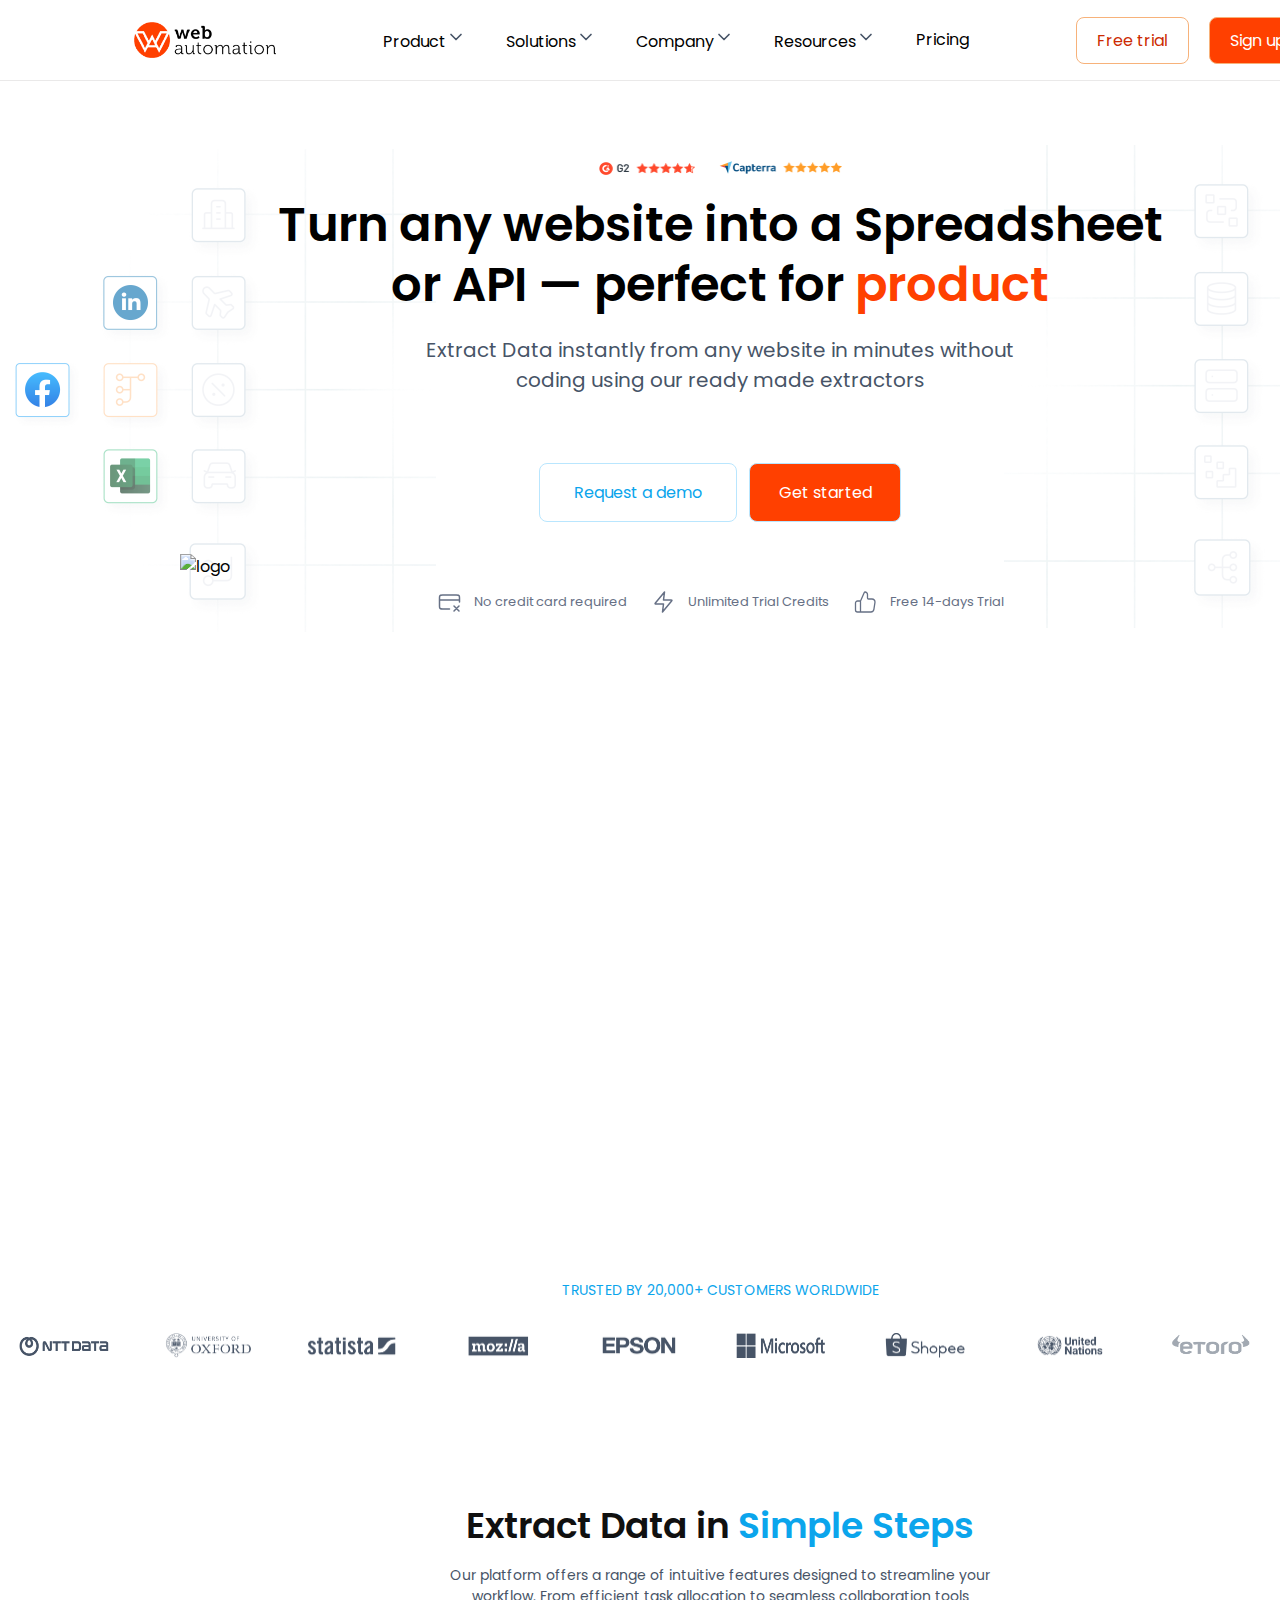
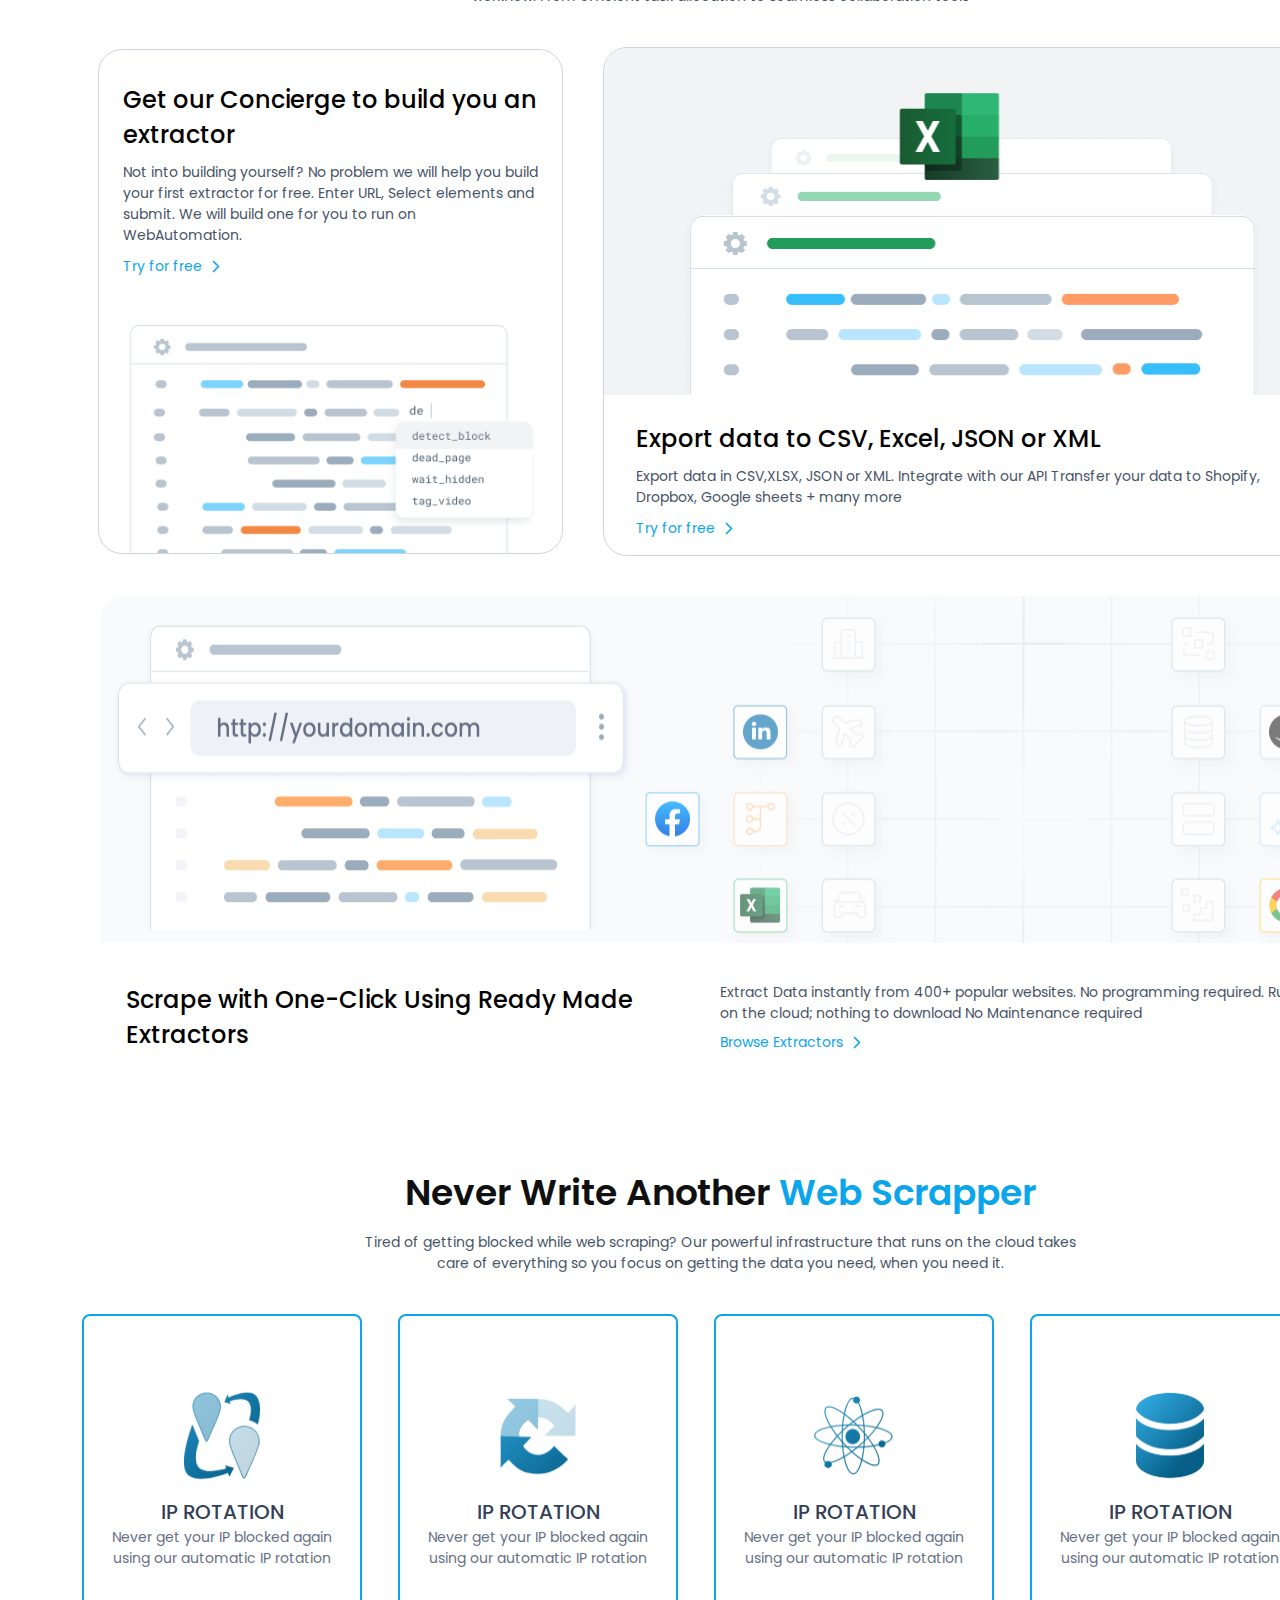
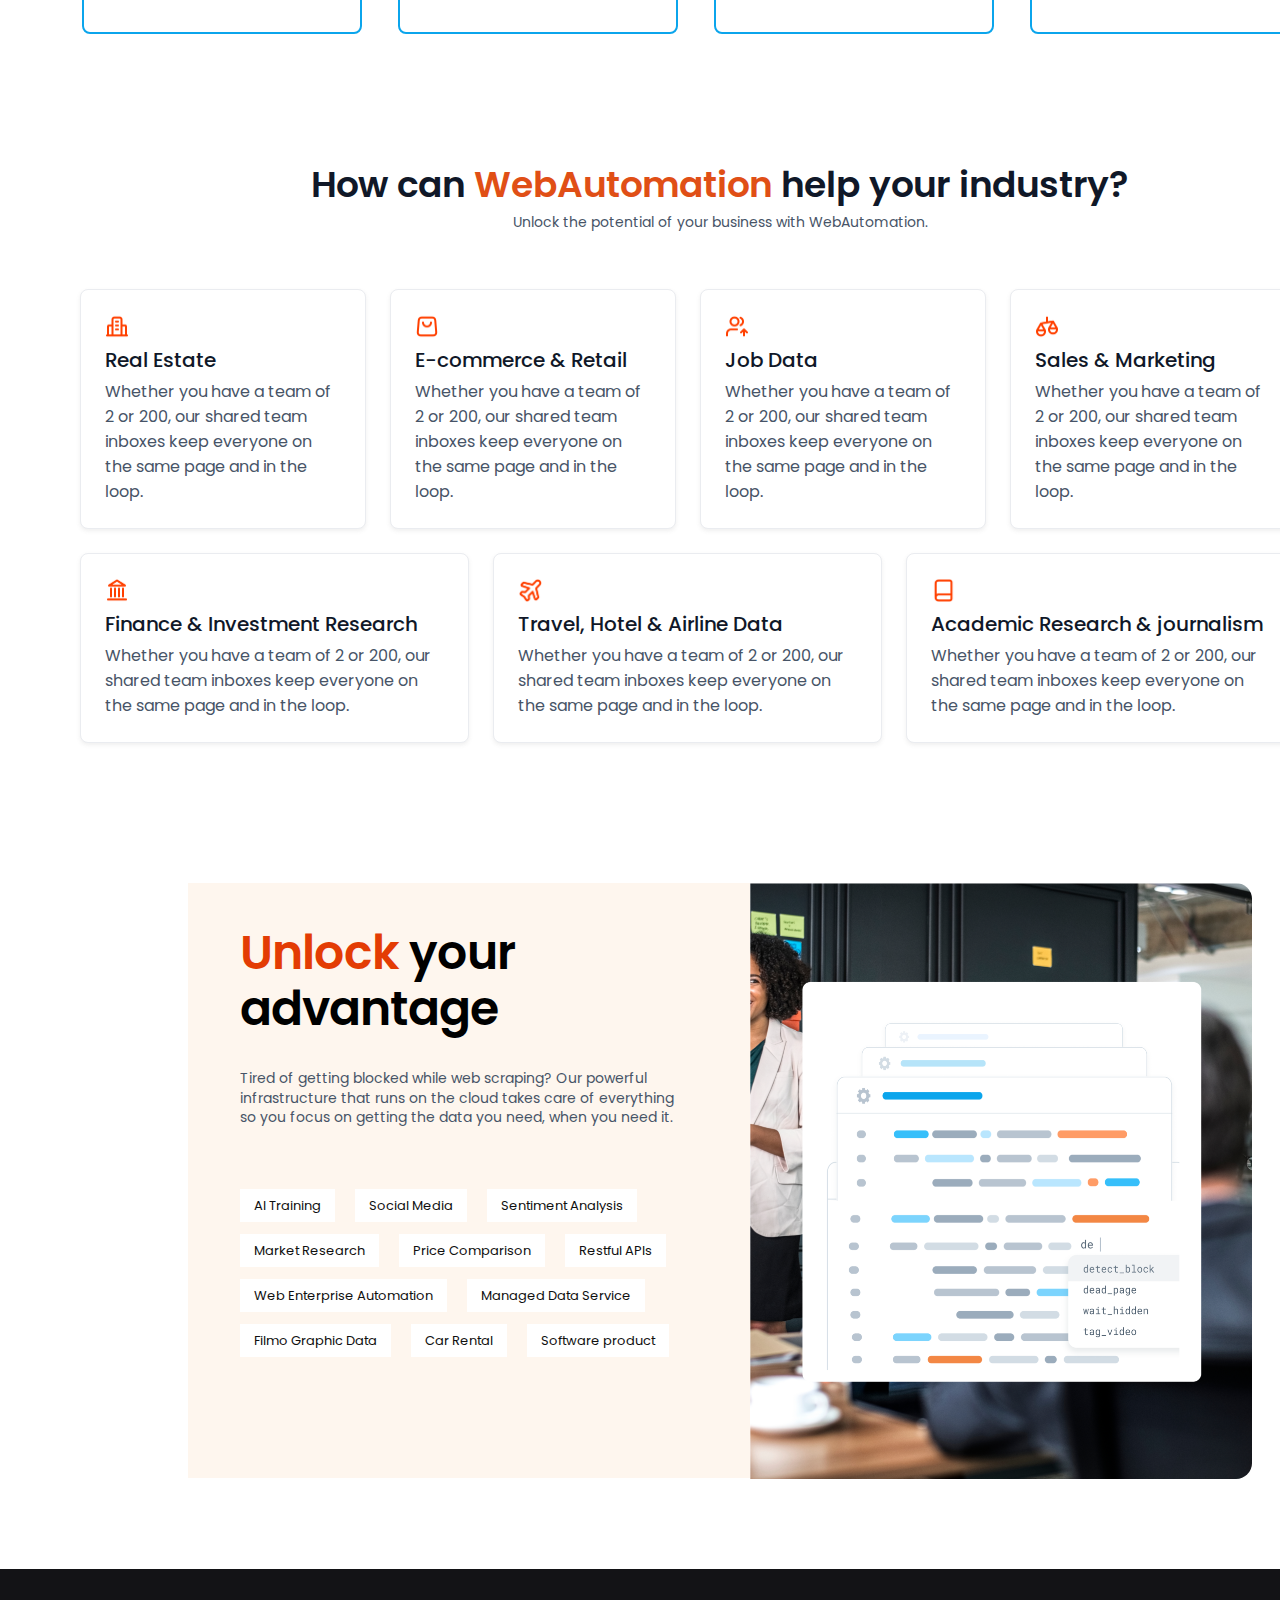
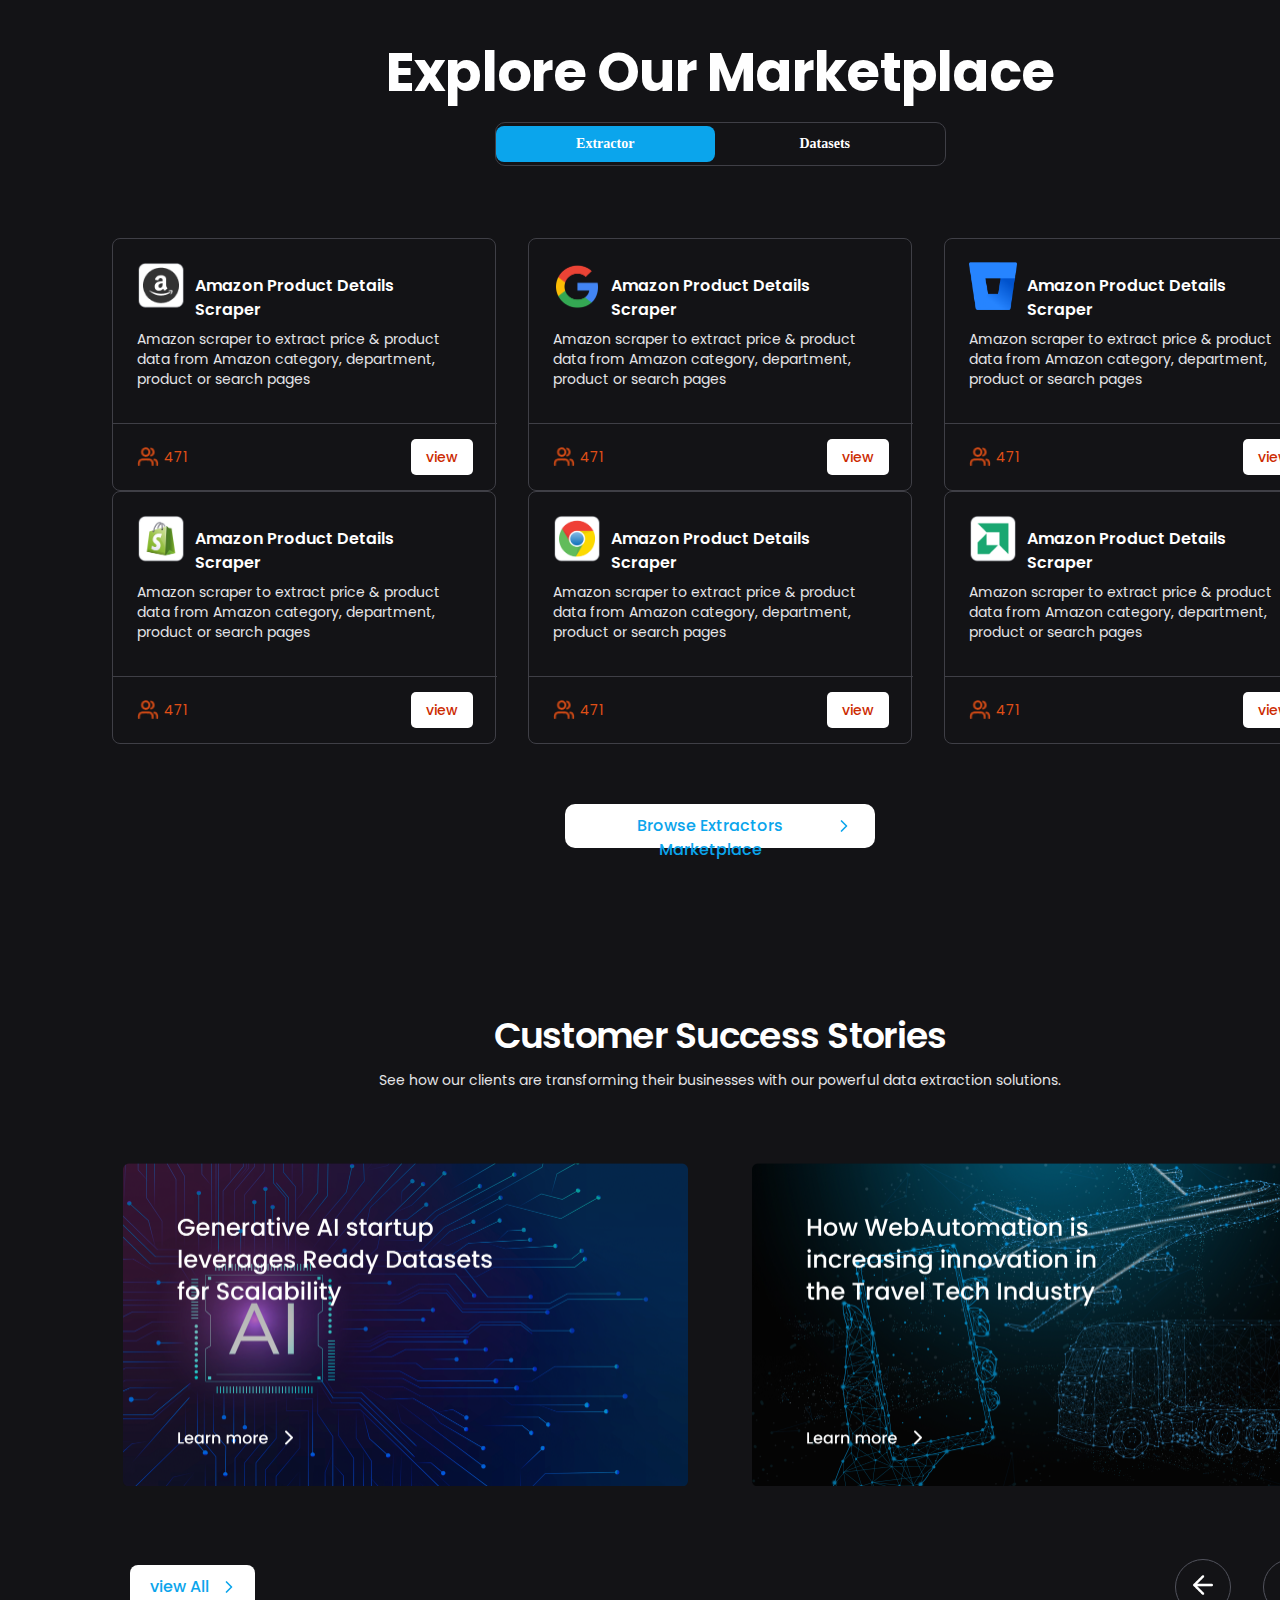
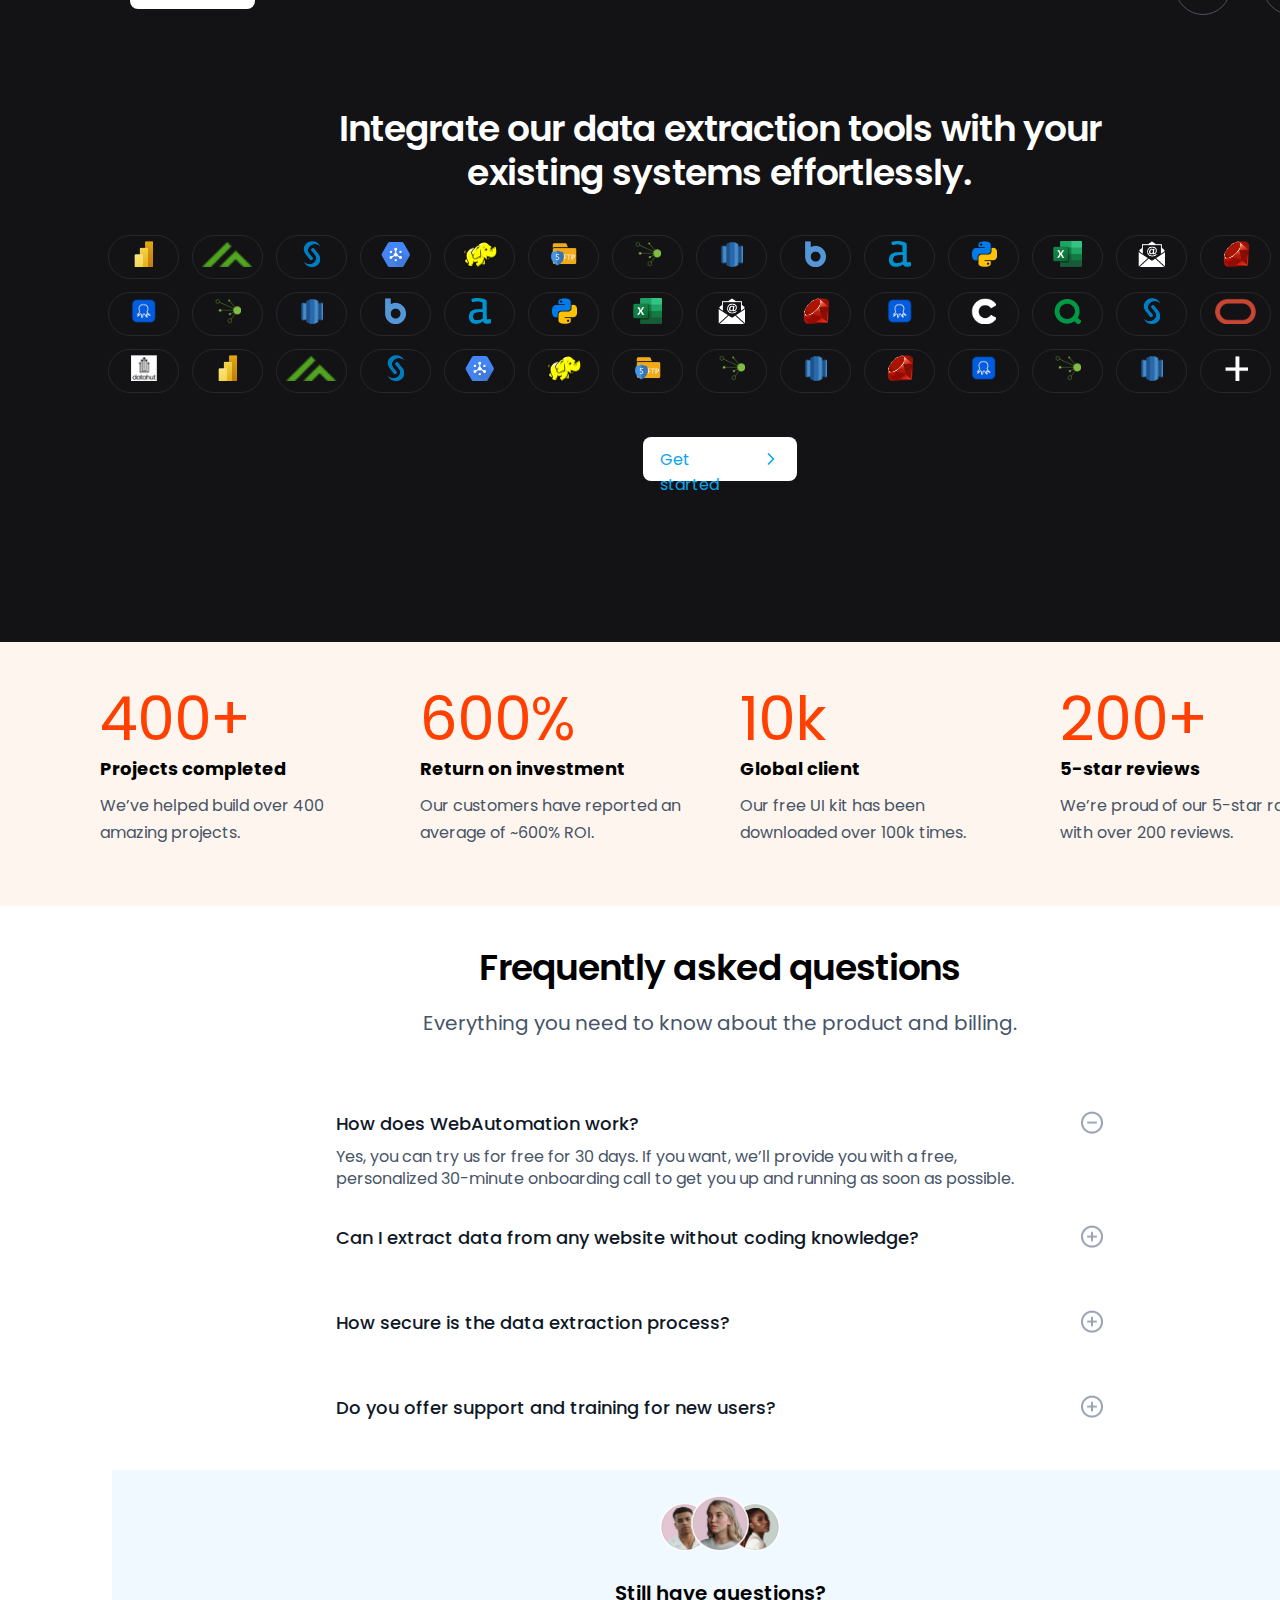
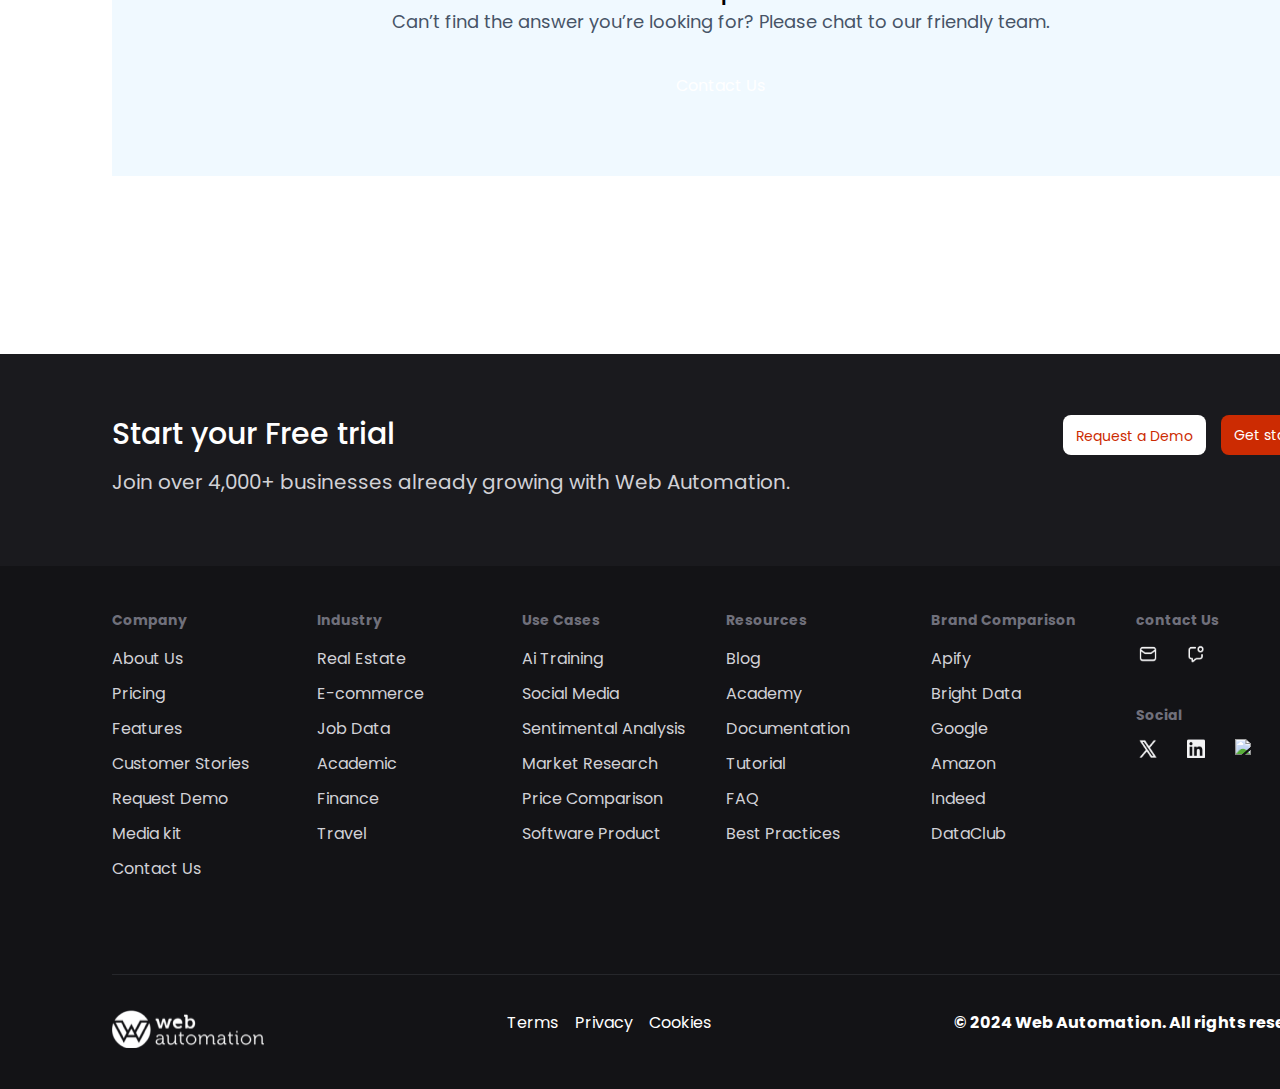
==== commit 36bab729: "webautomation" ====
--- a/index.html
+++ b/index.html
@@ -1,6 +1,5 @@
 <!DOCTYPE html>
 <html lang="en">
-
 <head>
   <meta charset="UTF-8" />
   <meta name="viewport" content="width=device-width, initial-scale=1.0" />
@@ -9,8 +8,7 @@
   <link rel="stylesheet" href="/styles.css">
   <link rel="stylesheet" href="/solution-menu.css"/>
  <link rel="stylesheet" href="/company.css"/>
- <!-- <link rel="stylesheet" href="/resources.css"/>  -->
-
+ <link rel="stylesheet" href="/resources.css"/> 
   <title>Web Automation</title>
 </head>
 
@@ -35,7 +33,7 @@
             <div class="menu-column">
               <div class="menu-column-title">
                 <p>Pre-Built Extractors </p>
-                <img src="/assets/chevron-right.svg"/>
+                <img src="/assets/chevron-right.svg" alt="chevron-icon"/>
               </div>
               <ul>
                 <li>
@@ -163,7 +161,7 @@
             <div class="menu-column">
               <div class="menu-column-title">
                 <p>WebAutomation Enterprise</p>
-                <img src="/assets/chevron-right.svg"/>
+                <img src="/assets/chevron-right.svg" alt="chevron-icon"/>
               </div>
               <ul>
                 <li>
@@ -227,7 +225,7 @@
           </div>
         </li>
         <!-- todo SOLUTIONS menu -->
-        <li class="has-dropdown" id="solutions-dropdown">Solutions<img src="/assets/chevron-down.svg" alt="Dropdown Icon"
+       <li class="has-dropdown" id="solutions-dropdown">Solutions<img src="/assets/chevron-down.svg" alt="Dropdown Icon"
           class="dropdown-icon"/>
           <div class="mega-menu-solution" id="solutions-mega-menu">
             <div style="font-weight: 300; margin-bottom: 20px;">
@@ -375,7 +373,7 @@
                 </div>
             </div>
             </div>
-      </li>
+       </li>
 
         <!-- todo COMPANY menu -->
         <li class="has-dropdown"> Company<img src="/assets/chevron-down.svg" alt="Dropdown Icon"
@@ -440,9 +438,130 @@
           </div>
           </li>
           <!-- todo RESOURCES menu -->
-        <li class="has-dropdown"> Resources <img src="/assets/chevron-down.svg" alt="Dropdown Icon"
-            class="dropdown-icon" />
-          </li>
+          <li class="has-dropdown" id="resources-dropdown">Resources<img src="/assets/chevron-down.svg" alt="Dropdown Icon"
+            class="dropdown-icon"/>
+            <div class="mega-menu-resources" id="resources-mega-menu">
+              <div style="font-weight: 300; margin-bottom: 20px;">
+                 <p>Resources</p>
+                 <p style="font-size: small;">
+                  Get started and learn more about our products.</p>
+              </div>
+              <div class="tab-resources">
+                <button class="restablinks res-button1" onclick="openResourcesTab(event, 'blog')" id="resDefaultOpen">Blog</button>
+               <button class="restablinks res-button2" onclick="openResourcesTab(event, 'customer-stories')" >Customer Stories</button>
+               <button class="restablinks res-button3" onclick="openResourcesTab(event, 'brand-comparisons')" >Brand Comparions</button>
+               <button class="restablinks res-button4" onclick="openResourcesTab(event, 'chat-to-support')" >Chat to Support</button>
+              </div>
+              <div id="blog" class="restabcontent">
+                <h3>Help centre</h3>
+                <div class="res-container-tab">
+                  <a href="#" class="res-category">
+                      <div class="res-icon"><img src="/assets/building-07.png" alt="Real Estate Icon"></div>
+                      <div class="res-text">
+                          <h3>Academy</h3>
+                          <p>The latest industry news, updates and info..</p>
+                      </div>
+                  </a>
+                  <a href="#" class="res-category">
+                      <div class="res-icon"><img src="/assets/shopping-bag-03.png" alt="E-commerce Icon"></div>
+                      <div class="res-text">
+                          <h3>Documentation</h3>
+                          <p>Get up and running on new features on...</p>
+                      </div>
+                  </a>
+                  <a href="#" class="res-category">
+                    <div class="res-icon"><img src="/assets/building-07.png" alt="Real Estate Icon"></div>
+                    <div class="res-text">
+                        <h3>Video tutorials</h3>
+                        <p>The latest industry news, updates and info..</p>
+                    </div>
+                </a>
+                <a href="#" class="res-category">
+                    <div class="res-icon"><img src="/assets/shopping-bag-03.png" alt="E-commerce Icon"></div>
+                    <div class="res-text">
+                        <h3>FAQ</h3>
+                        <p>Get up and running on new features on...</p>
+                    </div>
+                </a>
+                <a href="#" class="res-category">
+                  <div class="res-icon"><img src="/assets/building-07.png" alt="Real Estate Icon"></div>
+                  <div class="res-text">
+                      <h3>Best Practices</h3>
+                      <p>The latest industry news, updates and info..</p>
+                  </div>
+              </a>
+              <a href="#" class="res-category">
+                  <div class="res-icon"><img src="/assets/shopping-bag-03.png" alt="E-commerce Icon"></div>
+                  <div class="res-text">
+                      <h3>Help and support</h3>
+                      <p>Get up and running on new features on...</p>
+                  </div>
+              </a>
+              </div>
+              </div>
+
+              <div id="customer-stories" class="restabcontent">
+                <h3>Help centre</h3>
+                <div class="res-container-tab">
+                  <a href="#" class="res-category">
+                      <div class="res-icon"><img src="/assets/building-07.png" alt="Real Estate Icon"></div>
+                      <div class="res-text">
+                          <h3>Customer stories</h3>
+                          <p>The latest industry news, updates and info.</p>
+                      </div>
+                  </a>
+                  <a href="#" class="res-category">
+                      <div class="res-icon"><img src="/assets/shopping-bag-03.png" alt="E-commerce Icon"></div>
+                      <div class="res-text">
+                          <h3>E-commerce & Retail</h3>
+                          <p>All the boring stuff that you (hopefully won’t) need.</p>
+                      </div>
+                  </a>
+              </div>
+              </div>
+
+              <div id="brand-comparisons" class="restabcontent">
+                <h3>Help centre</h3>
+                <div class="res-container-tab">
+                  <a href="#" class="res-category">
+                      <div class="res-icon"><img src="/assets/building-07.png" alt="Real Estate Icon"></div>
+                      <div class="res-text">
+                          <h3>Brand Comparisons</h3>
+                          <p>The latest industry news, updates and info.</p>
+                      </div>
+                  </a>
+                  <a href="#" class="res-category">
+                      <div class="res-icon"><img src="/assets/shopping-bag-03.png" alt="E-commerce Icon"></div>
+                      <div class="res-text">
+                          <h3>E-commerce & Retail</h3>
+                          <p>All the boring stuff that you (hopefully won’t) need.</p>
+                      </div>
+                  </a>
+              </div>
+              </div>
+
+              <div id="chat-to-support" class="restabcontent">
+                <h3>Help centre</h3>
+                <div class="res-container-tab">
+                  <a href="#" class="res-category">
+                      <div class="res-icon"><img src="/assets/building-07.png" alt="Real Estate Icon"></div>
+                      <div class="res-text">
+                          <h3>Chat to Support</h3>
+                          <p>The latest industry news, updates and info.</p>
+                      </div>
+                  </a>
+                  <a href="#" class="res-category">
+                      <div class="res-icon"><img src="/assets/shopping-bag-03.png" alt="E-commerce Icon"></div>
+                      <div class="res-text">
+                          <h3>E-commerce & Retail</h3>
+                          <p>All the boring stuff that you (hopefully won’t) need.</p>
+                      </div>
+                  </a>
+              </div>
+              </div>
+
+              </div>
+         </li>
         <li class="has-dropdown"> Pricing </li>
       </ul>
 
@@ -914,24 +1033,38 @@
           <li><a><img src="assets/Clip path group.png" alt="img"></a></li>
           <li><a><img src="assets/Vector-1.png" alt="img"></a></li>
           <li><a><img src="assets/Vector-12.png" alt="img"></a></li>
+          <li><a><img src="assets/python.png" alt="img"></a></li>
+          <li><a><img src="assets/excel.png" alt="img"></a></li>
+          <li><a><img src="assets/mail.png" alt="img"></a></li>
+          <li><a><img src="assets/ruby.png" alt="img"></a></li>
+          <li><a><img src="assets/octo.png" alt="img"></a></li>
+          <li><a><img src="assets/Clip path group-5.png" alt="img"></a></li>
+          <li><a><img src="assets/Clip path group.png" alt="img"></a></li>
+          <li><a><img src="assets/Vector-1.png" alt="img"></a></li>
+          <li><a><img src="assets/Vector-12.png" alt="img"></a></li>
+          <li><a><img src="assets/python.png" alt="img"></a></li>
+          <li><a><img src="assets/excel.png" alt="img"></a></li>
+          <li><a><img src="assets/mail.png" alt="img"></a></li>
+          <li><a><img src="assets/ruby.png" alt="img"></a></li>
+          <li><a><img src="assets/octo.png" alt="img"></a></li>
           <li><a><img src="assets/Vector-13.png" alt="img"></a></li>
           <li><a><img src="assets/Vector-14.png" alt="img"></a></li>
-          <li><a><img src="assets/Vector-4.png" alt=""></a></li>
           <li><a><img src="assets/clip Vector-8.png" alt=""></a></li>
           <li><a><img src="assets/Vector-5.png" alt=""></a></li>
           <li><a><img src="assets/Vector-8.png" alt=""></a></li>
-          <li><a>
-              <p>CHARTIO</p>
-            </a></li>
-          <li><a>
-              <P>jSON</P>
-            </a></li>
-          <li><a>
-              <p>HTML</p>
-            </a></li>
-          <li><a><img src="assets/Vector-6.png" alt=""></a></li>
-          <li><a></a></li>
-          <li><a></a></li>
+          <li><a><img src="assets/clip group-6.png" alt="img"></a></li>
+          <li><a><img src="assets/clip Vector-7.png" alt="img"></a></li>
+          <li><a><img src="assets/clip Vector-8.png" alt="img"></a></li>
+          <li><a><img src="assets/Clip path group -2.png" alt="img"></a></li>
+          <li><a><img src="assets/Clip path group-3.png" alt="img"></a></li>
+          <li><a><img src="assets/Clip path group-4.png" alt="img"></a></li>
+          <li><a><img src="assets/Clip path group-5.png" alt="img"></a></li>
+          <li><a><img src="assets/Clip path group.png" alt="img"></a></li>
+          <li><a><img src="assets/ruby.png" alt="img"></a></li>
+          <li><a><img src="assets/octo.png" alt="img"></a></li>
+          <li><a><img src="assets/Clip path group-5.png" alt="img"></a></li>
+          <li><a><img src="assets/Clip path group.png" alt="img"></a></li>
+          <li><a><img src="assets/Vector-4.png" alt=""></a></li>
         </ul>
 
       </div>
@@ -1152,6 +1285,7 @@
     </div>
   </footer>
   <script src="dropdown.js"></script>
+  <script src="./js/resources-dropdown.js"></script>
   <script>
 function openTab(evt, tabName) {
     var i, tabcontent, tablinks;
@@ -1191,6 +1325,7 @@
       megaMenu.style.display = 'block';
     }
   });
+
   </script>
 </body>
 </html>--- a/styles.css
+++ b/styles.css
@@ -3,7 +3,6 @@
   padding: 0;
   margin: 0;
   box-sizing: border-box;
- 
 }
 
 body {
@@ -20,7 +19,6 @@
   border-bottom: rgba(52, 51, 51, 0.107) solid 1px;
 }
 
-
 .menu > li {
   position: relative;
   display: inline-block;
@@ -30,7 +28,7 @@
   display: none;
   position: absolute;
   top: 100%;
-   width: 700px;
+  width: 700px;
   padding: 10px;
   border-radius: 10px;
   background-color: #fff;
@@ -44,56 +42,52 @@
   display: block;
   width: 1000px;
   left: -12em;
-
-}
-
-.menu-column-title{
+}
+
+.menu-column-title {
   display: flex;
   justify-content: flex-start;
-   align-items: center;
-   text-align: center;
-   margin-bottom: 14px;
-   color: gray;
-   gap: 5px;
-   font-size: 14px;
-}
-
-
-
-.menu-column > ul  > li {
+  align-items: center;
+  text-align: center;
+  margin-bottom: 14px;
+  color: gray;
+  gap: 5px;
+  font-size: 14px;
+}
+
+.menu-column > ul > li {
   list-style: none;
   font-size: small;
 }
 
-.menu-column > ul  > li > a {
+.menu-column > ul > li > a {
   text-decoration: none;
   color: #131316;
   font-size: small;
 }
 
- .menu-column-card{
+.menu-column-card {
   padding: 10px;
   display: flex;
   margin-bottom: 20px;
 }
 
-.menu-column-card:hover{
+.menu-column-card:hover {
   border-radius: 14px;
   background-color: rgb(248, 225, 184);
   border: 1px solid orange;
 }
 
-
- .menu-column-card > img {
+.menu-column-card > img {
   width: 50px;
   height: 50px;
 }
 
-.menu-column-card > div > p{
+.menu-column-card > div > p {
   font-size: 13px;
   font-weight: 500;
   margin-bottom: 5px;
- margin-left: 10px;
+  margin-left: 10px;
 }
 
 .menu-column-card > div > div {
@@ -103,7 +97,7 @@
   gap: 3px;
 }
 
-.menu-column-card > div > div > img{
+.menu-column-card > div > div > img {
   width: 20px;
   align-items: center;
 }
@@ -114,7 +108,6 @@
   font-weight: thin;
   margin-top: 3px;
 }
-
 
 .mega-menu .menu-column {
   width: 33%;
@@ -122,61 +115,61 @@
   padding: 0 15px;
 }
 
-.mega-content{
-    display: flex;
-    flex-direction: row;
-    justify-content: space-between;
-}
-
-.mega-content > a{
+.mega-content {
+  display: flex;
+  flex-direction: row;
+  justify-content: space-between;
+}
+
+.mega-content > a {
   text-decoration: none;
-   border-radius: 8px;
-   font-size: small;
-   color: rgb(246, 86, 86);
-   font-weight: 500;
+  border-radius: 8px;
+  font-size: small;
+  color: rgb(246, 86, 86);
+  font-weight: 500;
   padding: 8px;
   background-color: white;
   border-style: solid;
   border-color: orange;
 }
 
-.mega-content > a:hover{
+.mega-content > a:hover {
   background-color: rgb(173, 118, 15);
 }
 
 /* TODO TAB AND MEGA MENU */
 
-::selection{
+::selection {
   background: #6d50e2;
   color: #fff;
 }
-.container{
+.container {
   max-width: 950px;
   width: 100%;
-  padding: 40px 50px  40px  40px;
+  padding: 40px 50px 40px 40px;
   background: #fff;
   margin: 0 20px;
   border-radius: 12px;
   box-shadow: 0 5px 10px rgba(0, 0, 0, 0.2);
 }
-.container .topic{
+.container .topic {
   font-size: 30px;
   font-weight: 500;
   margin-bottom: 20px;
 }
-.content{
+.content {
   display: flex;
   align-items: center;
   justify-content: space-between;
 }
-.content .list{
+.content .list {
   display: flex;
   flex-direction: column;
   width: 20%;
   margin-right: 50px;
   position: relative;
 }
-.content .list label{
+.content .list label {
   height: 60px;
   font-size: 22px;
   font-weight: 500;
@@ -191,13 +184,13 @@
 #blog:checked ~ .list label.blog,
 #help:checked ~ .list label.help,
 #code:checked ~ .list label.code,
-#about:checked ~ .list label.about{
+#about:checked ~ .list label.about {
   color: #fff;
 }
-.content .list label:hover{
+.content .list label:hover {
   color: #6d50e2;
 }
-.content .slider{
+.content .slider {
   position: absolute;
   left: 0;
   top: 0;
@@ -207,58 +200,55 @@
   background: #6d50e2;
   transition: all 0.4s ease;
 }
-#home:checked ~ .list .slider{
+#home:checked ~ .list .slider {
   top: 0;
 }
-#blog:checked ~ .list .slider{
+#blog:checked ~ .list .slider {
   top: 60px;
 }
-#help:checked ~ .list .slider{
+#help:checked ~ .list .slider {
   top: 120px;
 }
-#code:checked ~ .list .slider{
+#code:checked ~ .list .slider {
   top: 180px;
 }
-#about:checked ~ .list .slider{
+#about:checked ~ .list .slider {
   top: 240px;
 }
-.content .text-content{
+.content .text-content {
   width: 80%;
   height: 100%;
 }
-.content .text{
+.content .text {
   display: none;
 }
-.content .text .title{
+.content .text .title {
   font-size: 25px;
   margin-bottom: 10px;
   font-weight: 500;
 }
-.content .text p{
+.content .text p {
   text-align: justify;
 }
-.content .text-content .home{
+.content .text-content .home {
   display: block;
 }
 #home:checked ~ .text-content .home,
 #blog:checked ~ .text-content .blog,
 #help:checked ~ .text-content .help,
 #code:checked ~ .text-content .code,
-#about:checked ~ .text-content .about{
+#about:checked ~ .text-content .about {
   display: block;
 }
 #blog:checked ~ .text-content .home,
 #help:checked ~ .text-content .home,
 #code:checked ~ .text-content .home,
-#about:checked ~ .text-content .home{
+#about:checked ~ .text-content .home {
   display: none;
 }
-.content input{
+.content input {
   display: none;
 }
-
-
-
 
 /* TODO HEADER SECTION */
 .header {
@@ -294,7 +284,8 @@
   gap: 20px;
 }
 
-.btn-1, .btn-2 {
+.btn-1,
+.btn-2 {
   color: #cc2b02;
   font-size: 16px;
   display: flex;
@@ -307,7 +298,8 @@
   border-color: #f7b27a;
   cursor: pointer;
 }
-.btn-1:hover, .btn-2:hover{
+.btn-1:hover,
+.btn-2:hover {
   background-color: #fde7d4;
   transition: background-color 0.3s;
 }
@@ -351,7 +343,6 @@
   display: flex;
   flex-direction: column;
   gap: 20px;
-  
 }
 .prod-container > div {
   display: flex;
@@ -390,7 +381,8 @@
   gap: 24px;
 }
 
-.request-button, .get-started-button{
+.request-button,
+.get-started-button {
   display: flex;
   border-radius: 8px;
   border: 1px solid;
@@ -739,7 +731,6 @@
   font-weight: 600;
 }
 
-
 .jend > p {
   color: #475467;
   text-align: center;
@@ -770,7 +761,9 @@
   width: 286px;
 }
 
-.white-box:nth-child(5), .white-box:nth-child(6), .white-box:nth-child(7) {
+.white-box:nth-child(5),
+.white-box:nth-child(6),
+.white-box:nth-child(7) {
   width: 389px;
 }
 
@@ -799,10 +792,10 @@
   flex-direction: row;
 }
 
-.Unlock-text{
+.Unlock-text {
   width: 562px;
   height: 595px;
-  background-color: #FEF6EE;
+  background-color: #fef6ee;
 }
 
 .Unlock-text-frame {
@@ -813,7 +806,8 @@
   opacity: 0px;
 }
 
-.Unlock-text-frame > h2, .Unlock-text > h2 > span {
+.Unlock-text-frame > h2,
+.Unlock-text > h2 > span {
   width: 430px;
   font-family: Poppins;
   font-size: 47.3px;
@@ -821,12 +815,10 @@
   line-height: 56.7px;
   letter-spacing: -0.9449999928474426px;
   text-align: left;
-
 }
 
 .Unlock-text-frame > h2 > span {
   color: #e33c04;
-
 }
 
 .Unlock-parag {
@@ -837,13 +829,12 @@
   text-align: left;
   color: #475467;
   margin-top: 31.5px;
- 
 }
 
 .Unlock-backg-img > img {
-   width: 502px;
-   border-top-right-radius: 16px;
-   border-bottom-right-radius: 16px;
+  width: 502px;
+  border-top-right-radius: 16px;
+  border-bottom-right-radius: 16px;
 }
 
 .webpackage-list {
@@ -852,18 +843,18 @@
 }
 
 .webpackage-list > ul {
-    display: flex;
-    flex-direction: row;
-    flex-wrap: wrap;
-    list-style-type: none;
-    gap: 20px;
-    margin-top: 15px;
+  display: flex;
+  flex-direction: row;
+  flex-wrap: wrap;
+  list-style-type: none;
+  gap: 20px;
+  margin-top: 15px;
 }
 
 .webpackage-list > ul > li > a {
   color: #101010;
   text-decoration: none;
-  background-color:#FFFFFF;
+  background-color: #ffffff;
   cursor: pointer;
   font-family: Poppins;
   font-size: 13px;
@@ -887,7 +878,7 @@
 }
 
 .market-container {
-  color: #FFFFFF;
+  color: #ffffff;
   text-align: center;
   width: 768px;
   height: 108px;
@@ -896,7 +887,6 @@
   font-weight: 600;
   line-height: 44px;
   letter-spacing: -0.02em;
-
 }
 
 .market-box {
@@ -906,7 +896,7 @@
   margin: 28px auto;
   width: 451px;
   height: 44px;
-  border: 1px solid #3F3F46;
+  border: 1px solid #3f3f46;
   border-radius: 10px;
 }
 
@@ -916,7 +906,8 @@
 
 .market-box > button {
   font-family: Inter;
-  font-size: 14px; padding: 0;
+  font-size: 14px;
+  padding: 0;
   font-weight: 600;
   line-height: 20px;
   text-align: center;
@@ -924,16 +915,16 @@
 
 .market-box > button > a {
   font-size: 14px;
-  color: #FFFFFF;
+  color: #ffffff;
   cursor: pointer;
   text-decoration: none;
-
-}
-
-.extractor, .datasets {
+}
+
+.extractor,
+.datasets {
   width: 219.5px;
   height: 36px;
-  background-color:#0BA5EC ;
+  background-color: #0ba5ec;
   border-radius: 8px;
 }
 
@@ -956,7 +947,7 @@
 .marketplace-content-frame {
   width: 384px;
   height: 253px;
-  border: 1px solid #3F3F46;
+  border: 1px solid #3f3f46;
   border-radius: 8px;
 }
 
@@ -973,7 +964,6 @@
   width: 336px;
   height: 52px;
   margin-top: 22px;
- 
 }
 
 .icon-text-content > img {
@@ -982,31 +972,28 @@
 }
 
 .icon-text-content > h3 {
-  color: #FFFFFF;
+  color: #ffffff;
   font-family: Poppins;
   font-size: 16px;
   font-weight: 600;
   line-height: 24px;
   padding: 12px 10px;
-
 }
 
 .text {
-  color: #E4E4E7;
+  color: #e4e4e7;
   font-family: Poppins;
   font-size: 14px;
   font-weight: 400;
   line-height: 20px;
   text-align: left;
   margin-top: 15px;
-
 }
 
 .view-content {
   width: 384px;
   height: 69px;
-  border-top: 1px solid #3F3F46;
-
+  border-top: 1px solid #3f3f46;
 }
 
 .user-view {
@@ -1029,25 +1016,23 @@
 }
 
 .user-icon > p {
-  color: #E04F16;
+  color: #e04f16;
   font-family: Poppins;
   line-height: 20px;
   text-align: left;
   padding-left: 5px;
-
 }
 
 .user-view > button {
   width: 62px;
   height: 36px;
-  background-color: #FFFFFF;
+  background-color: #ffffff;
   padding: auto;
   border-radius: 5px;
-
 }
 
 .user-view > button > a {
-  color: #CC2B02;
+  color: #cc2b02;
   font-family: Poppins;
   font-weight: 500;
   line-height: 20px;
@@ -1061,30 +1046,27 @@
   opacity: 0px;
   border-radius: 10px;
   margin: 60px auto 0 auto;
-  background-color: #FFFFFF;
- 
-
-}
-
-.browse-more > button{
+  background-color: #ffffff;
+}
+
+.browse-more > button {
   display: flex;
   justify-content: center;
   align-items: center;
   text-align: center;
-  color: #0BA5EC;
+  color: #0ba5ec;
   font-family: Poppins;
   font-size: 16px;
   font-weight: 500;
   line-height: 24px;
   margin: 10px auto;
   cursor: pointer;
- 
 }
 
 .browse-more > button > a {
   width: 248px;
   height: 24px;
-  color: #0BA5EC;
+  color: #0ba5ec;
   font-size: 16px;
   text-decoration: none;
 }
@@ -1094,12 +1076,12 @@
   height: 20px;
 }
 
-.customer-section, .integration-container {
+.customer-section,
+.integration-container {
   width: 1440px;
   height: 655px;
   background-color: #131316;
   border: 1px solid transparent;
-
 }
 
 .customer-section-header {
@@ -1109,10 +1091,11 @@
   margin: 0 auto;
 }
 
-.customer-section-header > h1, .integrate-text-con > h1 {
+.customer-section-header > h1,
+.integrate-text-con > h1 {
   width: 768px;
   height: 44px;
-  color: #FFFFFF;
+  color: #ffffff;
   font-family: Poppins;
   font-size: 36px;
   font-weight: 600;
@@ -1120,7 +1103,6 @@
   letter-spacing: -0.02em;
   text-align: center;
   margin: 2px auto;
-
 }
 
 .customer-section-header > p {
@@ -1129,7 +1111,7 @@
   font-weight: 400;
   line-height: 40px;
   text-align: center;
-  color: #E4E4E7;
+  color: #e4e4e7;
 }
 
 .ai-images {
@@ -1160,7 +1142,7 @@
   align-items: center;
   width: 125px;
   height: 44px;
-  background-color: #FFFFFF;
+  background-color: #ffffff;
   cursor: pointer;
   border-radius: 8px;
   margin: auto 1px;
@@ -1168,7 +1150,7 @@
 
 .view-all-bar > button > a {
   font-weight: 500;
-  color: #0BA5EC;
+  color: #0ba5ec;
   font-family: Poppins;
   font-size: 16px;
   padding-left: 20px;
@@ -1176,7 +1158,7 @@
 }
 
 .view-all-bar > button > img {
-   padding-left: 10px;
+  padding-left: 10px;
 }
 
 .arrows-button {
@@ -1187,12 +1169,11 @@
   justify-content: space-between;
 }
 
-.arrows-button > button{
+.arrows-button > button {
   width: 56px;
   height: 56px;
-  border: 1px solid #51525C;
+  border: 1px solid #51525c;
   border-radius: 50%;
-  
 }
 
 .arrows-button > button > a > img {
@@ -1205,7 +1186,7 @@
   height: 576px;
 }
 
-.integrate-text-con{
+.integrate-text-con {
   width: 768px;
   height: 88px;
   margin: 40px auto;
@@ -1217,7 +1198,7 @@
   gap: 0px;
   opacity: 0px;
   margin: 30px auto;
-  border: 1px solid red;
+  //border: 1px solid red;
 }
 
 .data-icon > ul {
@@ -1230,13 +1211,12 @@
 .data-icon > ul > li {
   width: 71px;
   height: 44px;
-  border: 1px solid #26272B;
+  border: 1px solid #26272b;
   display: flex;
   align-items: center;
   justify-content: center;
   border-radius: 25px 25px 25px 25px;
   list-style-type: none;
-  
 }
 
 .data-icon > ul > li > a > img {
@@ -1257,7 +1237,7 @@
   width: 154px;
   height: 44px;
   margin: 0 auto;
-  background-color: #FFFFFF;
+  background-color: #ffffff;
   border-radius: 8px;
 }
 
@@ -1272,7 +1252,7 @@
   width: 92px;
   height: 24px;
   text-decoration: none;
-  color: #0BA5EC;
+  color: #0ba5ec;
   font-family: Poppins;
   font-size: 16px;
 }
@@ -1280,7 +1260,7 @@
 .matrics-container {
   width: 1440px;
   height: 264px;
-  background-color: #FEF6EE;
+  background-color: #fef6ee;
   border: 1px solid transparent;
 }
 
@@ -1306,8 +1286,7 @@
   line-height: 72px;
   letter-spacing: -0.02em;
   text-align: left;
-  color: #FF4000;
-
+  color: #ff4000;
 }
 
 .matrics-parag > h3 {
@@ -1361,7 +1340,7 @@
 .faq-content-container {
   display: flex;
   flex-direction: column;
-  justify-content:space-between;
+  justify-content: space-between;
   width: 768px;
   height: 336px;
   margin: 0 auto;
@@ -1378,7 +1357,8 @@
   justify-content: space-between;
 }
 
-.faq-text > h3, .faq-text > p {
+.faq-text > h3,
+.faq-text > p {
   font-family: Poppins;
   font-size: 18px;
   font-weight: 500;
@@ -1406,7 +1386,7 @@
   width: 1216px;
   height: 306px;
   margin: 24px auto 0;
-  background-color: #F0F9FF;
+  background-color: #f0f9ff;
 }
 
 .have-fag-items {
@@ -1448,7 +1428,7 @@
 
 .faq-button > a {
   text-decoration: none;
-  color: #FFFFFF;
+  color: #ffffff;
 }
 
 .free-trial-container {
@@ -1460,7 +1440,7 @@
   width: 1440px;
   height: 212px;
   border: 1px solid transparent;
-  background-color: #1A1A1E;
+  background-color: #1a1a1e;
 }
 
 .free-trial-box {
@@ -1478,7 +1458,7 @@
   font-weight: 500;
   line-height: 38px;
   text-align: left;
-  color: #FFFFFF;
+  color: #ffffff;
 }
 
 .trial-text-con > p {
@@ -1487,7 +1467,7 @@
   font-weight: 400;
   line-height: 30px;
   text-align: left;
-  color: #D1D1D6;
+  color: #d1d1d6;
   margin-top: 14px;
 }
 
@@ -1495,30 +1475,30 @@
   display: flex;
   justify-content: space-between;
   width: 265px;
-  height: 40px; 
+  height: 40px;
 }
 
 .button-one {
-  background-color: #FFFFFF;
+  background-color: #ffffff;
   border-radius: 8px;
 }
 
 .button-one > a {
-  color: #CC2B02;
+  color: #cc2b02;
   font-size: 14px;
   text-decoration: none;
   padding: 2px 13px;
 }
 
 .button-two {
-   color: #FFFFFF;
-   background-color: #CC2B02;
-   border-radius: 8px;
-   font-size: 14px;
+  color: #ffffff;
+  background-color: #cc2b02;
+  border-radius: 8px;
+  font-size: 14px;
 }
 
 .button-two > a {
-  color: #FFFFFF;
+  color: #ffffff;
   text-decoration: none;
   padding: 2px 13px;
 }
@@ -1526,7 +1506,7 @@
 .business-container {
   display: flex;
   flex-direction: column;
-  width: 1440px;  
+  width: 1440px;
   height: 522.46px;
   background-color: #131316;
 }
@@ -1549,7 +1529,7 @@
   font-family: Poppins;
   font-size: 14px;
   text-align: left;
-  color: #70707B;
+  color: #70707b;
   margin-bottom: 10px;
 }
 
@@ -1559,7 +1539,7 @@
 }
 
 .buss-list > ul > li > a {
-  color: #D1D1D6;
+  color: #d1d1d6;
   text-decoration: none;
 }
 
@@ -1571,7 +1551,7 @@
   justify-content: space-between;
 }
 
-.contact-icon:nth-of-type(1){
+.contact-icon:nth-of-type(1) {
   width: 72px;
   margin-bottom: 40px;
 }
@@ -1590,20 +1570,20 @@
   justify-content: space-between;
   width: 1216px;
   height: 70.46px;
-  border-top: 1px solid #26272B;
+  border-top: 1px solid #26272b;
   margin: auto;
   padding-top: 35px;
 }
 
 .terms-navbar > img {
-    width: 152px;
-    height: 38px; 
+  width: 152px;
+  height: 38px;
 }
 
 .terms-navbar > h2 {
   font-family: Poppins;
-  font-size: 16px; 
-  color: #FFFFFF;
+  font-size: 16px;
+  color: #ffffff;
 }
 
 .privacy-container > ul {
@@ -1618,5 +1598,5 @@
 .privacy-container > ul > li > a {
   font-family: Poppins;
   font-size: 16px;
-  color: #FFFFFF;
-}+  color: #ffffff;
+}
--- a/solution-menu.css
+++ b/solution-menu.css
@@ -14,6 +14,7 @@
   border: 1px solid #e0e0e0;
   z-index: 1000;
 	/* transition: all 0.5s ease; */
+
 }
 
 
@@ -32,11 +33,6 @@
   flex-direction: column;
 }
 
-/* .tab.active {
-  color: #fff;
-  background-color: #CC2B02;
-  border-color: none;
-} */
 
 .tab .button1 {
   background-color: #fff;
@@ -51,6 +47,8 @@
   margin: 10px;
 }
 
+
+
 .tab .button2{
   background-color: #fff;
   border-radius: 6px;
@@ -63,8 +61,6 @@
   padding: 10px 12px 10px;
   margin: 10px;
 }
-
-
 
  .tab button:hover {
   background-color: #ddd;
--- a/resources.css
+++ b/resources.css
@@ -1,126 +1,170 @@
 .mega-menu-resources {
+  overflow: scroll;
   display: none;
   position: absolute;
-  top: 100%;
-   width: 1000px;
+  width: 1000px;
+  top: 50px;
+  left: -600px;
   padding: 10px;
   border-radius: 10px;
+height: 75vh;
+margin: auto;
+background-color: #fff;
   box-shadow: 0 4px 8px rgba(0, 0, 0, 0.1);
   border: 1px solid #e0e0e0;
   z-index: 1000;
-  margin-top: 70px;
+	/* transition: all 0.5s ease; */
 }
 
-.mega-menu-resources.open{
-  display: block;
-  width: 1000px;
+
+.tab-resources {
+position: absolute;
+  width: 50%;
+  /* min-height: fit-content; */
+  border-radius: 14px;
+  /* border: 1px solid #f9daab; */
+  height: 50%;
+  width: 20%;
+  left: 20px;
+  background-color: #FFF9F3;
+  overflow: hidden;
+  display: flex;
+  flex-direction: column;
+}
+
+
+.tab-resources .res-button1 {
+  background-color: #fff;
+  border-radius: 6px;
+  color: #CC2B02;
+  text-align: start;
+  cursor: pointer;
+  transition: 0.3s;
+  border: 1px solid #F7B27A;
+  font-size: 14px;
+  padding: 10px 12px 10px;
+  margin: 10px;
 }
 
 
 
-.tab-container-resources {
-    border: 1px solid #f9daab;
-    border-radius: 14px;
-    padding: 20px;
-    overflow: hidden; 
-  }
-  
-  
-  .tab {
-    float: left;
-    width: 20%;
-    min-height: fit-content;
-    border-radius: 14px;
-    border: 1px solid #f9daab;
-    background-color: inherit; 
-  }
-  
-  .tab.active {
-    background-color: #7387df;
-    border-radius: 14px;
-    border: 1px solid #f9daab;
-  }
-  
-  .tab button {
-    display: block;
-    background-color: inherit;
-    color: black;
-    padding: 22px 16px;
-    width: 100%;
-    border: none;
-    outline: none;
-    text-align: left;
-    cursor: pointer;
-    transition: 0.3s;
-    font-size: 17px;
-  }
-  
-  .tab button:hover {
-    background-color: #ddd;
-  }
-  
-  .tab button.active {
-    background-color: #b2bff8;
-  }
-  
-  
-  .tabcontent {
-    float: left;
-    padding: 0px 12px;
-    width: 75%;
-    border-left: none;
-  }
-  
-  
-  .tab-container-resources::after {
-    content: "";
-    display: table;
-    clear: both;
-  }
-  
-  .container {
-    display: flex;
-    flex-wrap: wrap;
-    justify-content: space-between;
-    margin: auto;
-    max-width: 1200px;
-  }
-  
-  .category {
-    display: flex;
-    align-items: flex-start;
-    margin: 15px;
-    padding: 20px;
-    border-radius: 8px;
-    text-decoration: none;
-    width: 45%; 
-    /* box-shadow: 0 4px 8px rgba(0, 0, 0, 0.1); */
-  }
-  
-  .category:hover{
-    background-color: rgba(128, 128, 128, 0.061);
-  } 
-  
-  .icon {
-    margin-right: 15px;
-    flex-shrink: 0;
-  }
-  
-  .icon img {
-    width: 40px;
-    height: 40px;
-  }
-  
-  .text h3 {
-    font-size: 18px;
-    color: #2e3748;
-    margin: 0;
-    font-weight: 700;
-  }
-  
-  .text p {
-    font-size: 16px;
-    color: #6c757d;
-    margin-top: 5px;
-  }
-  +.tab-resources .res-button2{
+  background-color: #fff;
+  border-radius: 6px;
+  color: #CC2B02;
+  text-align: start;
+  cursor: pointer;
+  transition: 0.3s;
+  border: 1px solid #F7B27A;
+  font-size: 14px;
+  padding: 10px 12px 10px;
+  margin: 10px;
+}
+
+.tab-resources .res-button3{
+  background-color: #fff;
+  border-radius: 6px;
+  color: #CC2B02;
+  text-align: start;
+  cursor: pointer;
+  transition: 0.3s;
+  border: 1px solid #F7B27A;
+  font-size: 14px;
+  padding: 10px 12px 10px;
+  margin: 10px;
+}
+
+
+.tab-resources .res-button4{
+  background-color: #fff;
+  border-radius: 6px;
+  color: #CC2B02;
+  text-align: start;
+  cursor: pointer;
+  transition: 0.3s;
+  border: 1px solid #F7B27A;
+  font-size: 14px;
+  padding: 10px 12px 10px;
+  margin: 10px;
+}
+
+
+ .tab-resources button:hover {
+  background-color: #ddd;
+}
+
+.tab-resources button.active {
+  color: #fff;
+  background-color: #CC2B02;
+  border-color: #CC2B02;
+}
+
+
+.restabcontent{
+position: absolute;
+  padding: 0px 12px;
+  right: 0;
+  width: 75%;
+  border-left: none;
+}
+
+.restabcontent h3{
+  font-size: 14px;
+  font-weight: 600;
+  color: #E04F16;
+}
+
+
+/* .mega-menu-resources::after {
+  content: "";
+  display: ;
+  clear: both;
+} */
+
+.res-container-tab {
+  display: flex;
+  flex-wrap: wrap;
+  /* justify-content: space-between; */
+  margin: auto;
+  max-width: 1200px;
+}
+
+.res-category {
+  display: flex;
+  align-items: flex-start;
+  margin: 10px;
+  padding: 10px;
+  border-radius: 8px;
+  text-decoration: none;
+  width: 45%;
+  /* overflow: scroll; */
+}
+
+.res-category:hover{
+  background-color: rgba(128, 128, 128, 0.061);
+}
+
+.res-icon {
+  margin-right: 15px;
+  flex-shrink: 0;
+  margin-top: 10px;
+}
+
+.res-icon img {
+  width: 24px;
+  height: 24px;
+}
+
+.res-text h3 {
+  font-size: 16px;
+  color: #101828;
+  margin: 0;
+  font-weight: 500;
+}
+
+.res-text p {
+  font-size: 14px;
+  color: #6c757d;
+  margin-top: 5px;
+  font-weight: 400;
+}
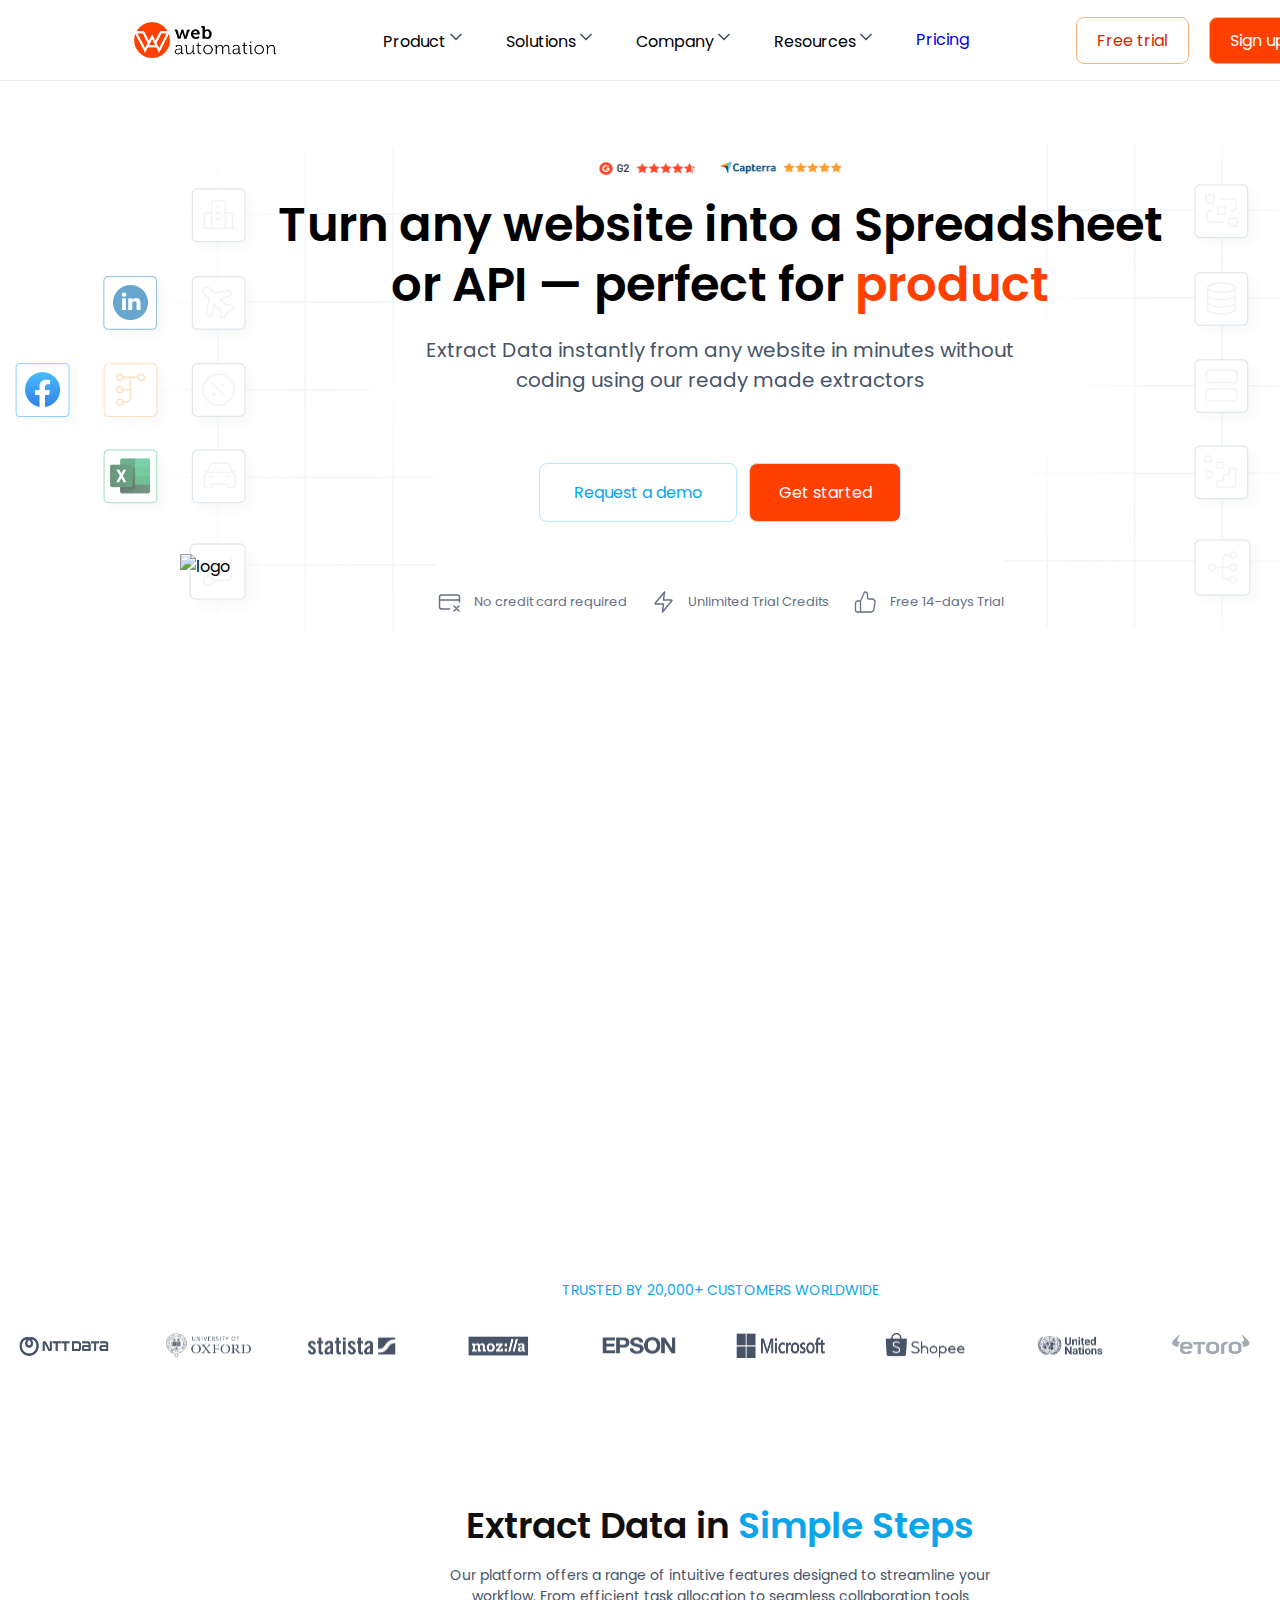
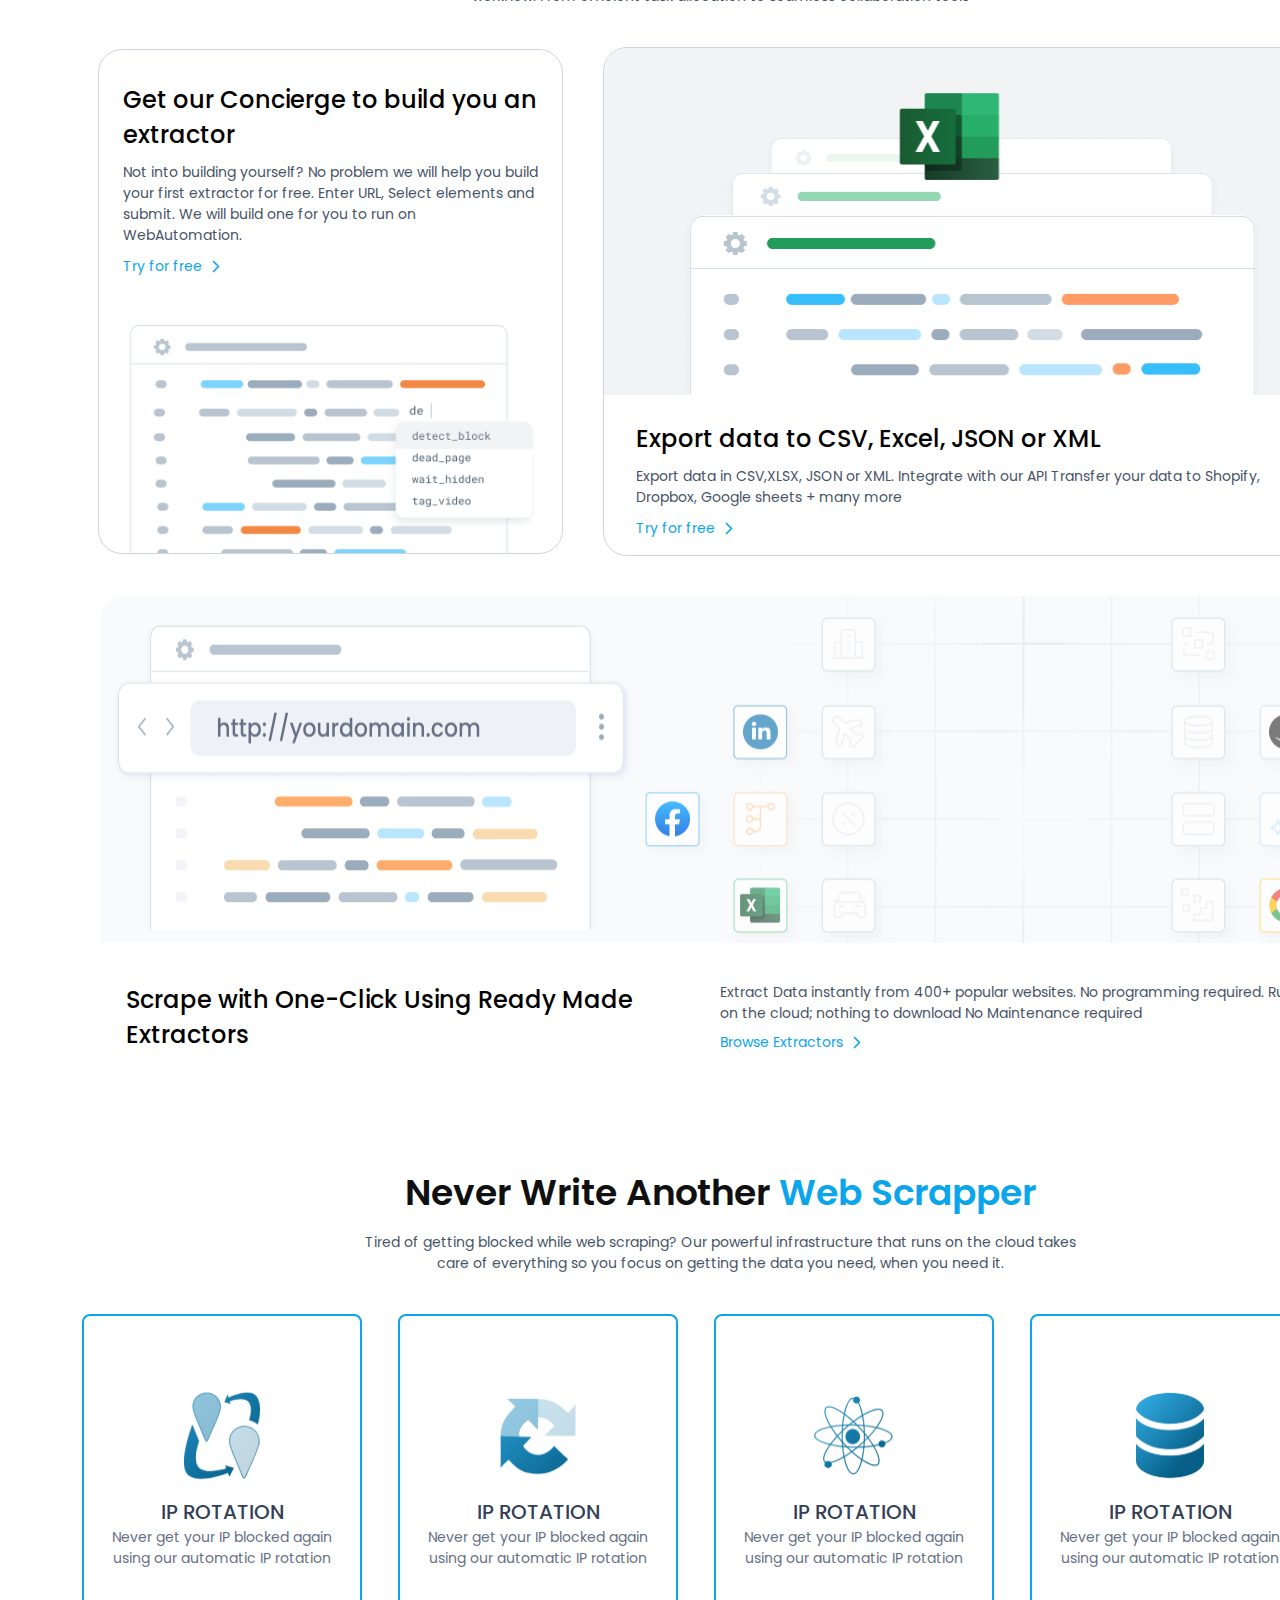
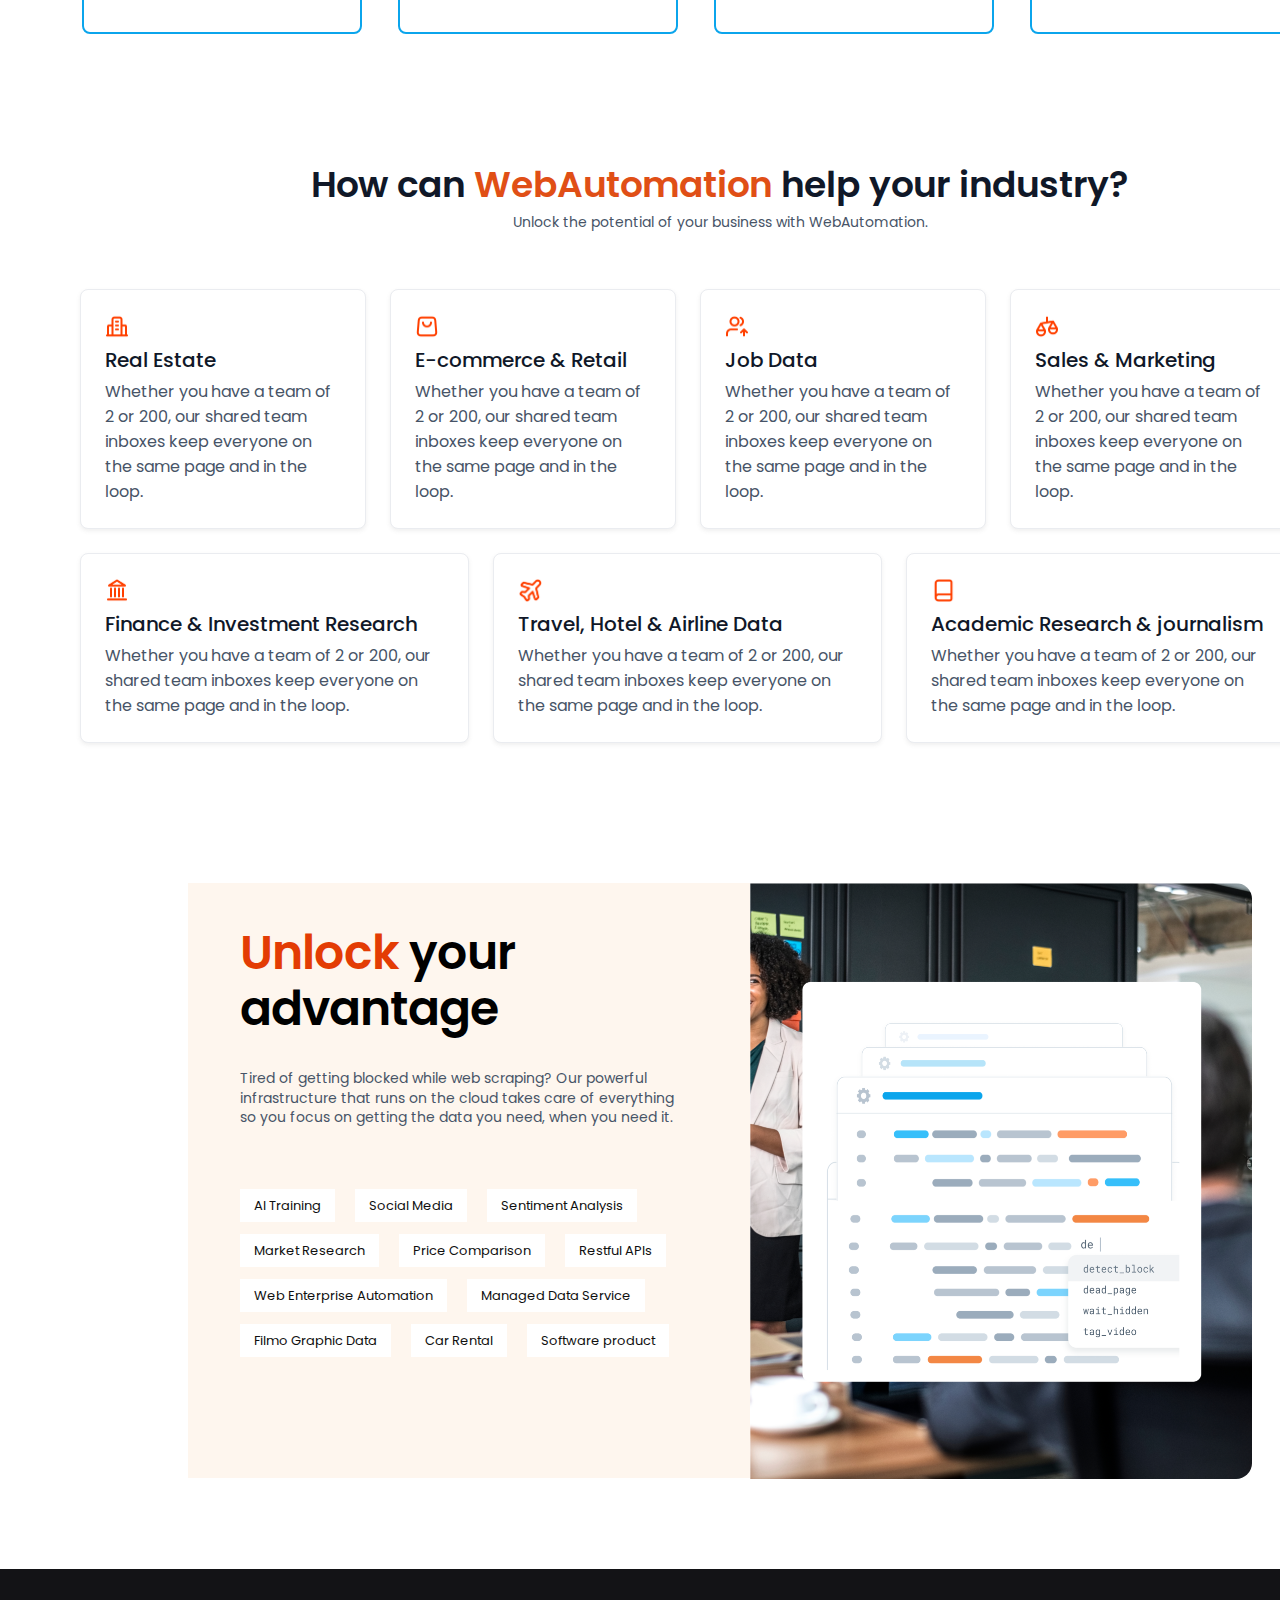
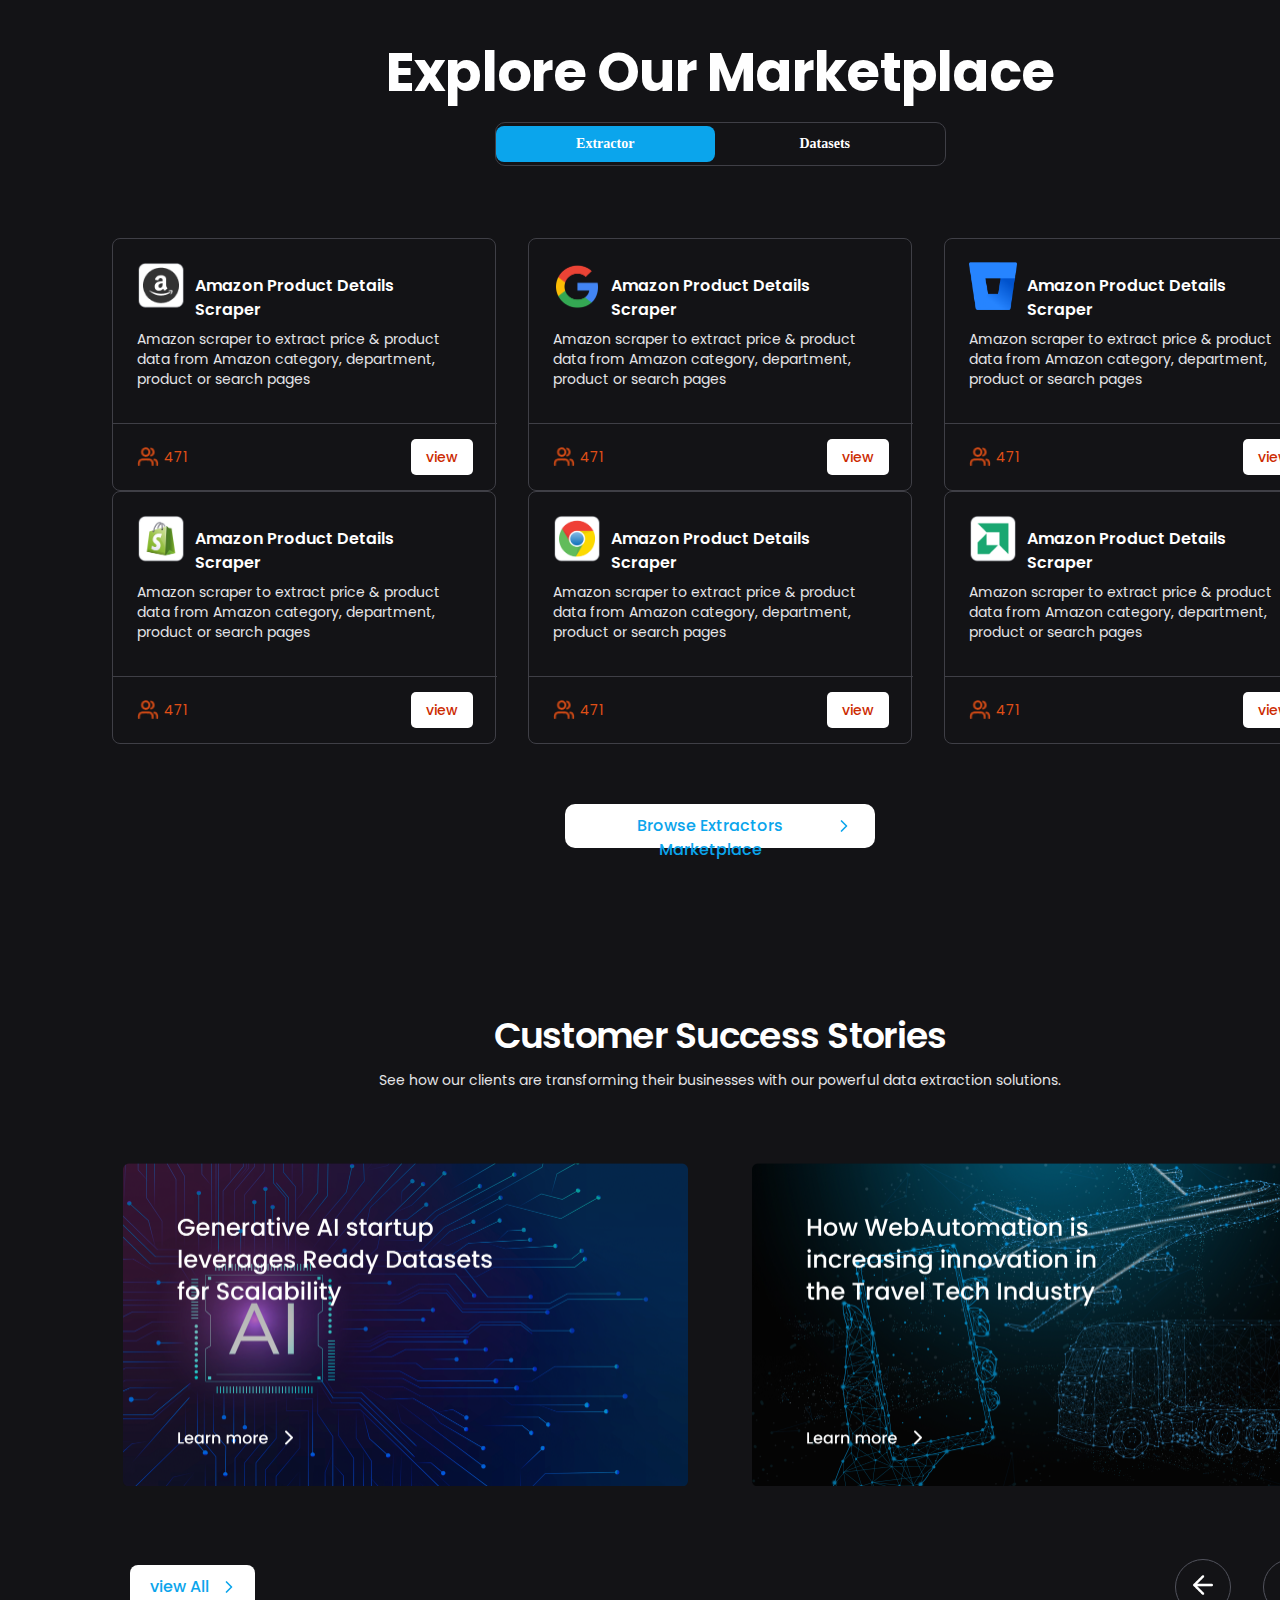
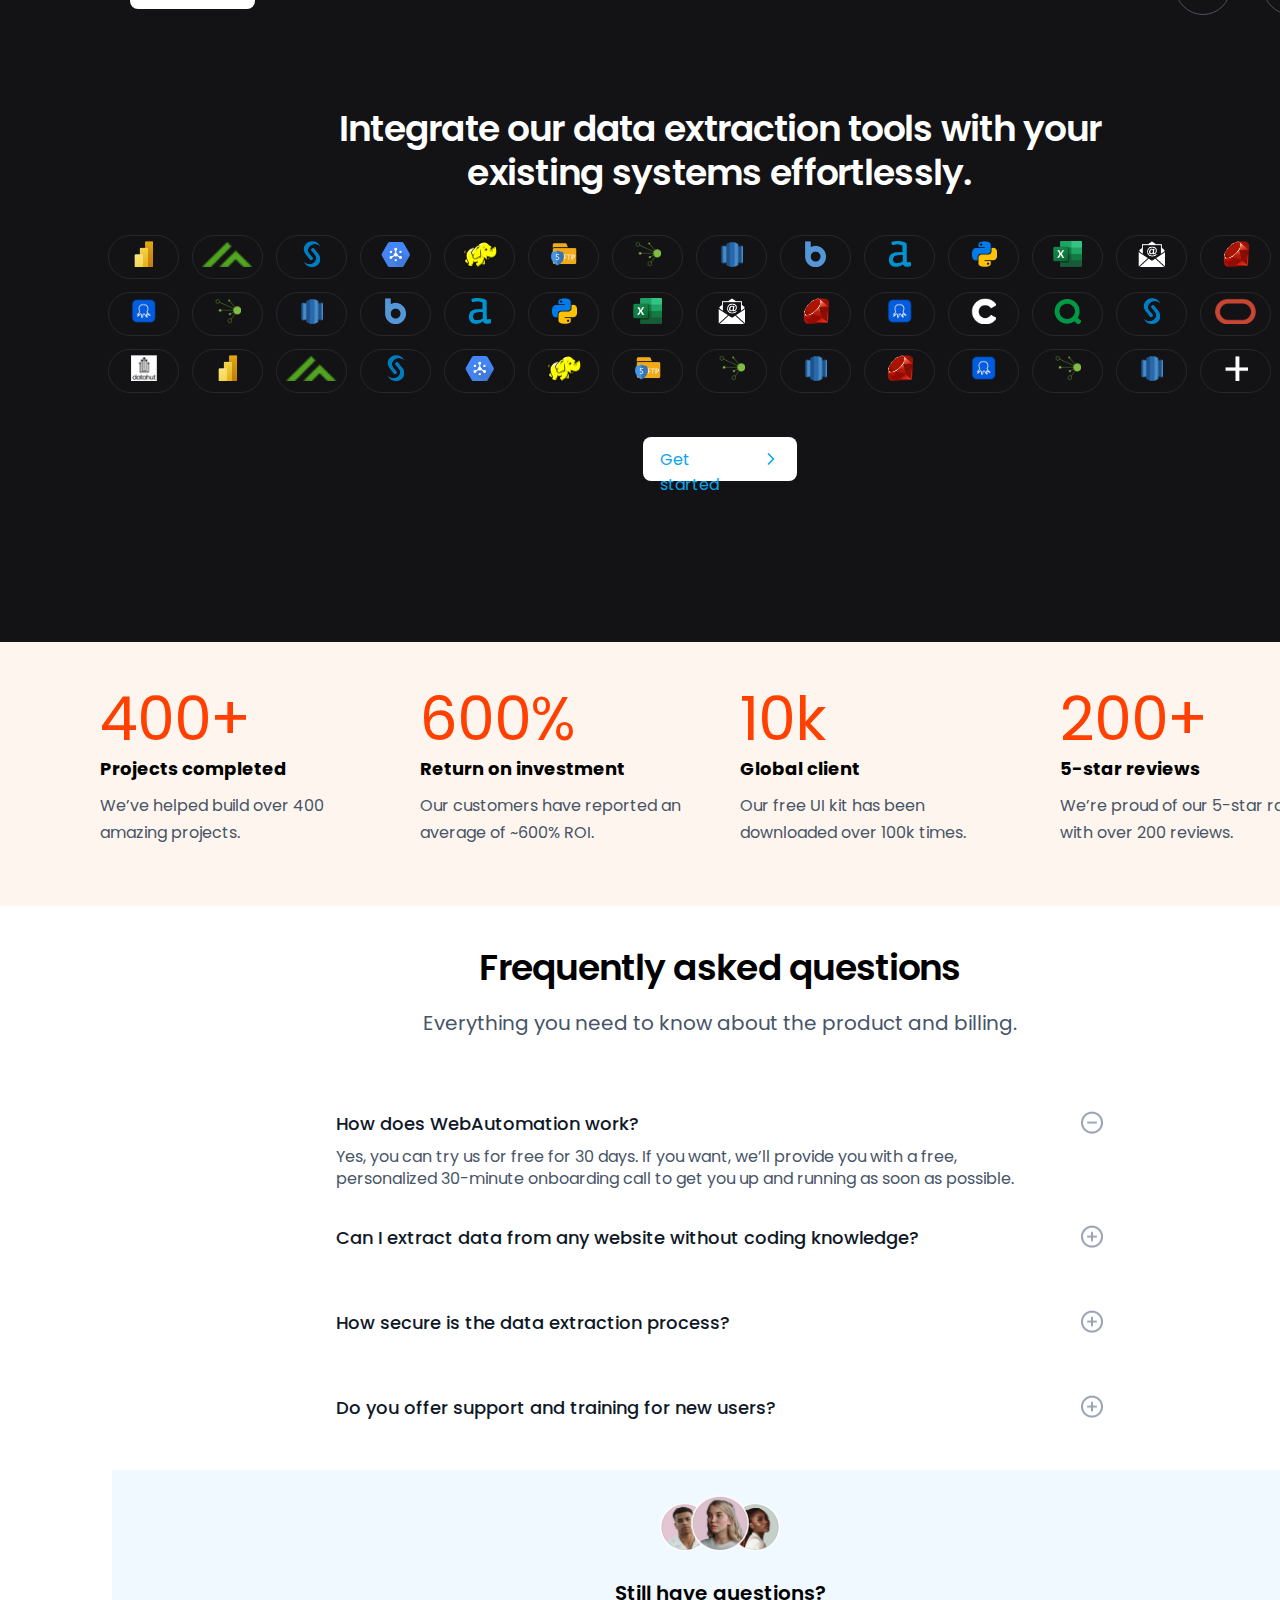
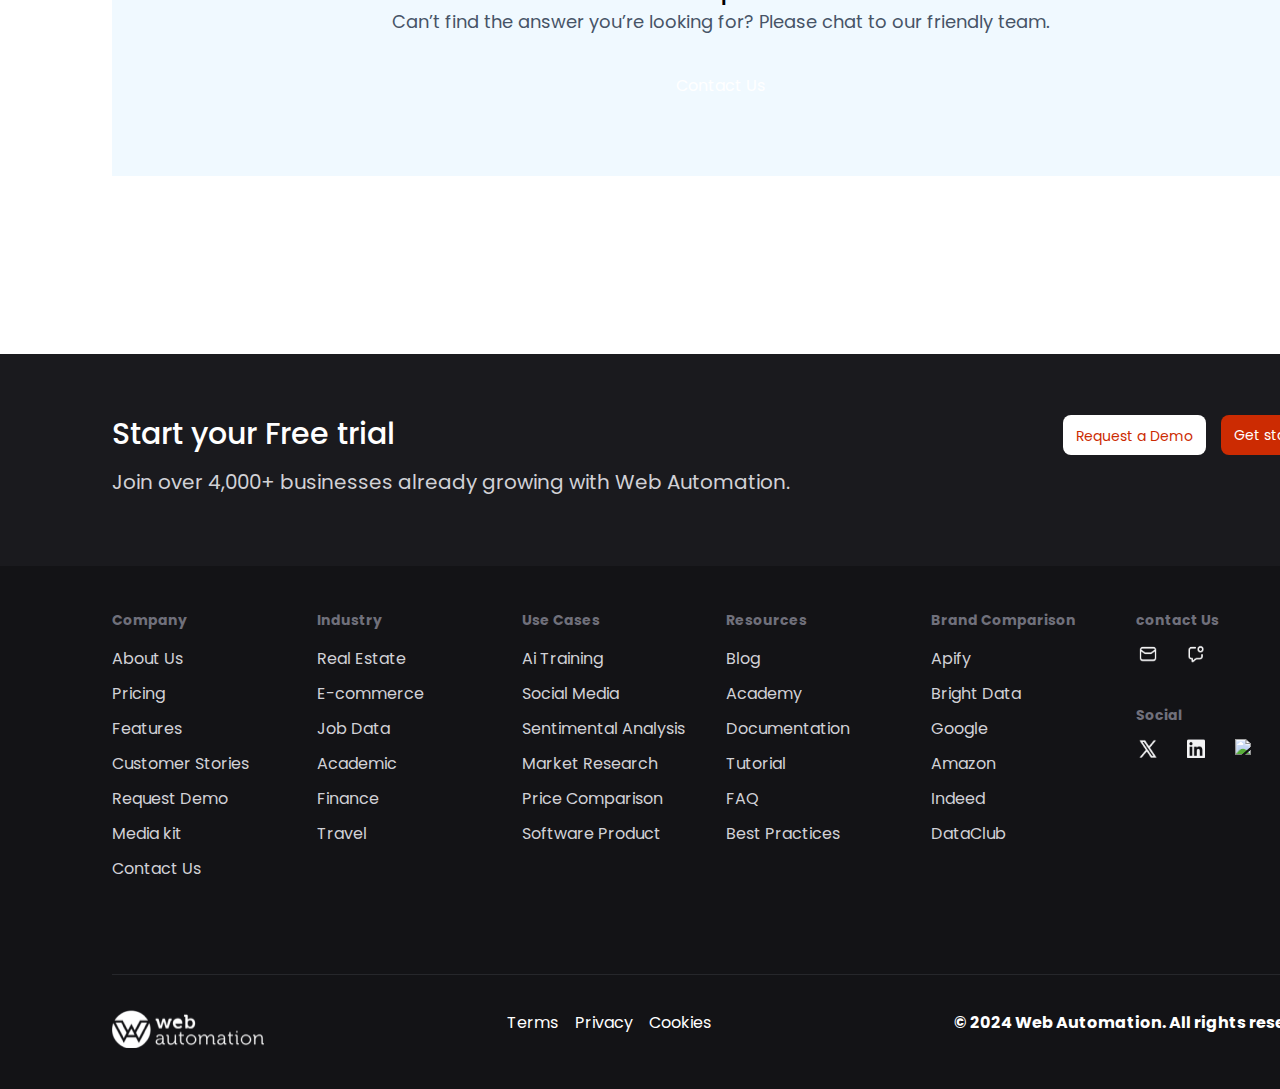
==== commit a94d84e0: "webautomation" ====
--- a/index.html
+++ b/index.html
@@ -97,7 +97,7 @@
             <div class="menu-column">
               <div class="menu-column-title">
                 <p>Web Datasets </p>
-                <img src="/assets/chevron-right.svg"/>
+                <img src="/assets/chevron-right.svg" alt="chevron"/>
               </div>
               <ul>
                 <li>
@@ -562,7 +562,7 @@
 
               </div>
          </li>
-        <li class="has-dropdown"> Pricing </li>
+        <li class="has-dropdown"> <a href="./price.html">Pricing</a> </li>
       </ul>
 
       <div class="btn-container">
--- a/global.css
+++ b/global.css
@@ -6,3 +6,7 @@
 p {
   margin: 0;
 }
+
+a {
+  text-decoration: none;
+}
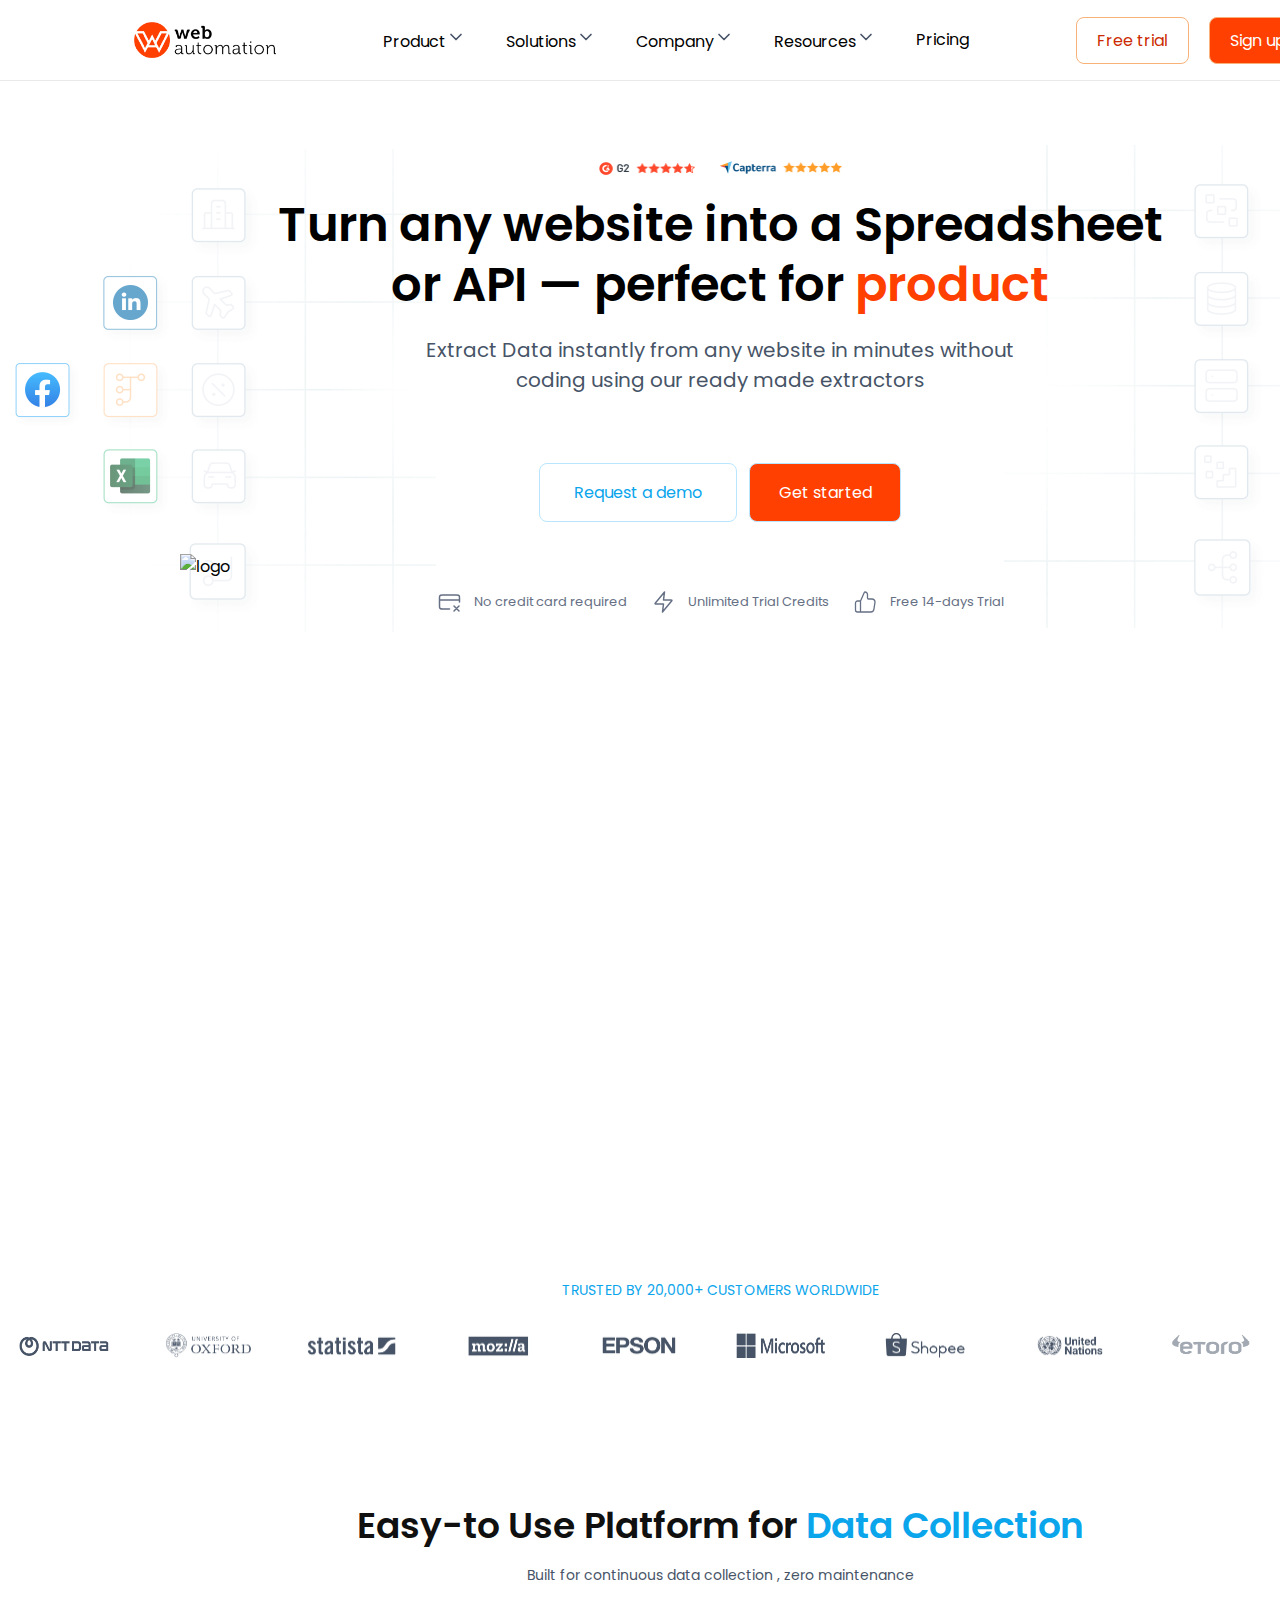
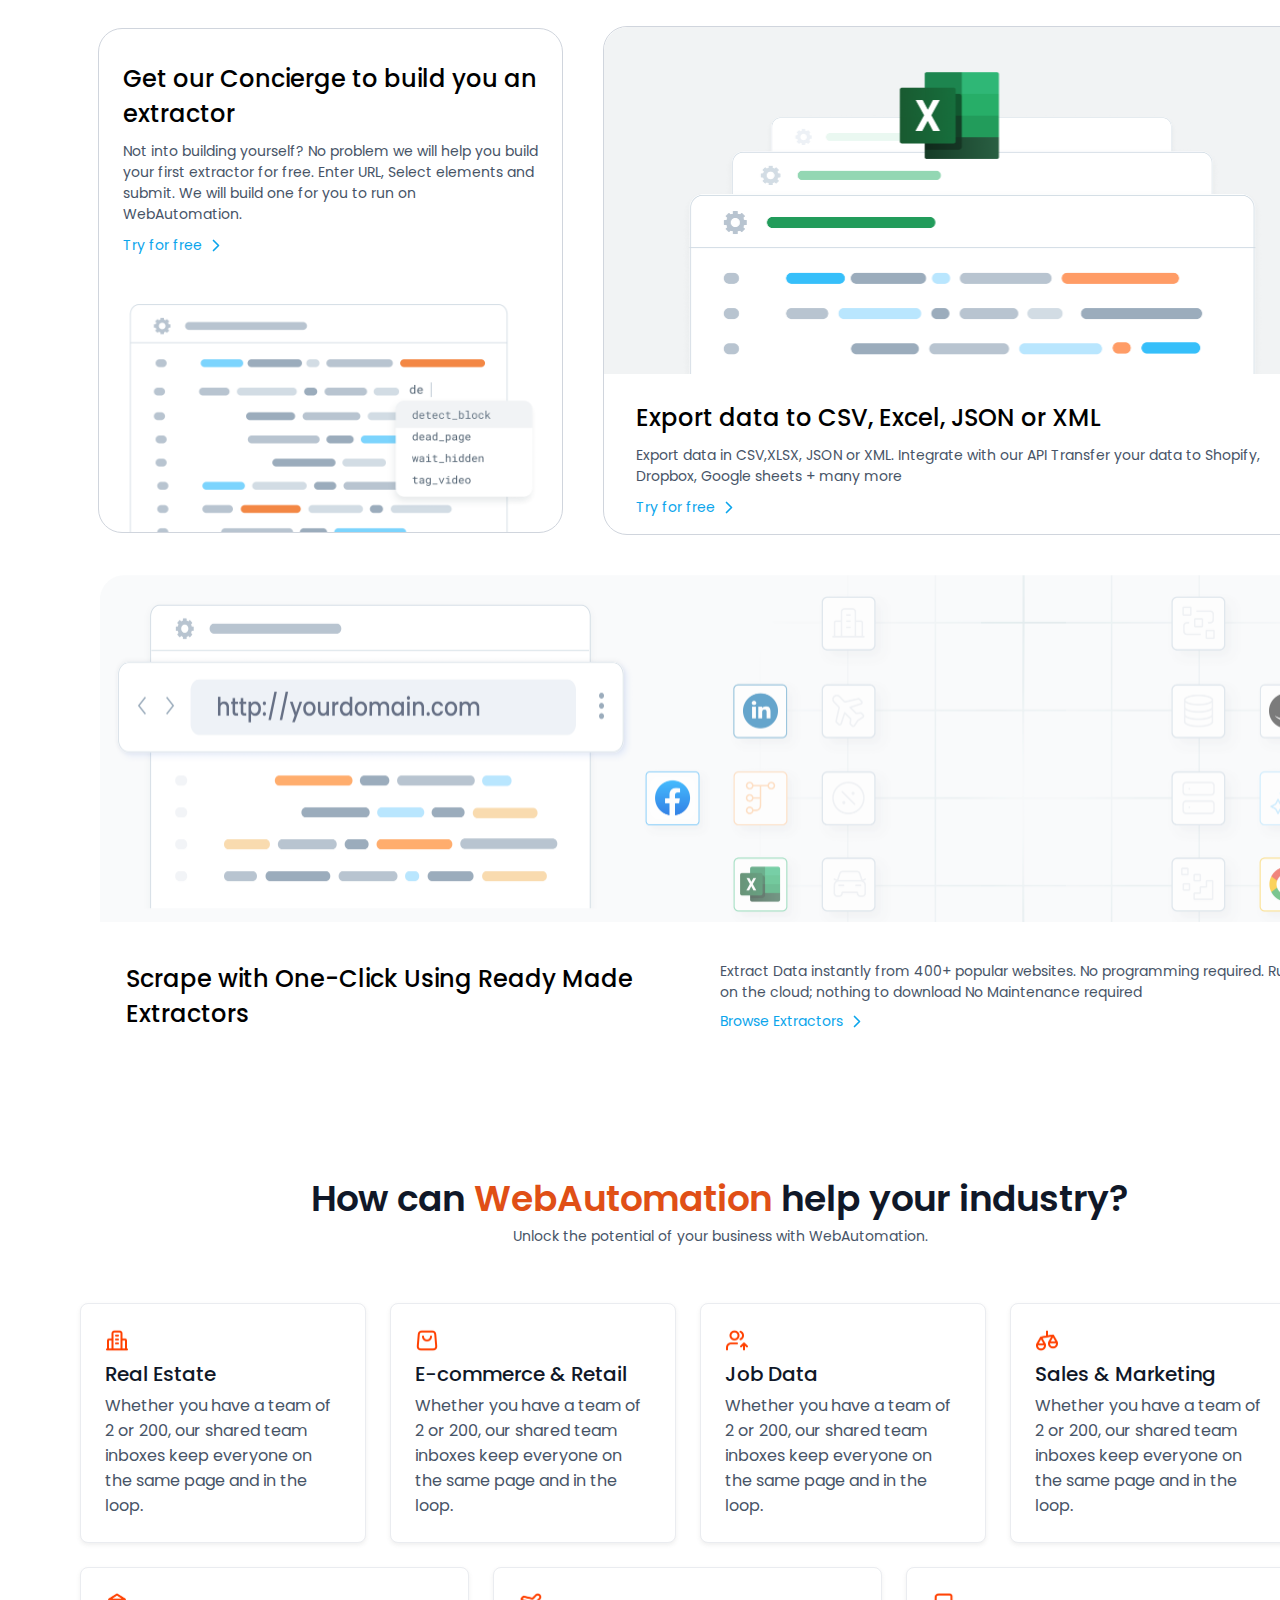
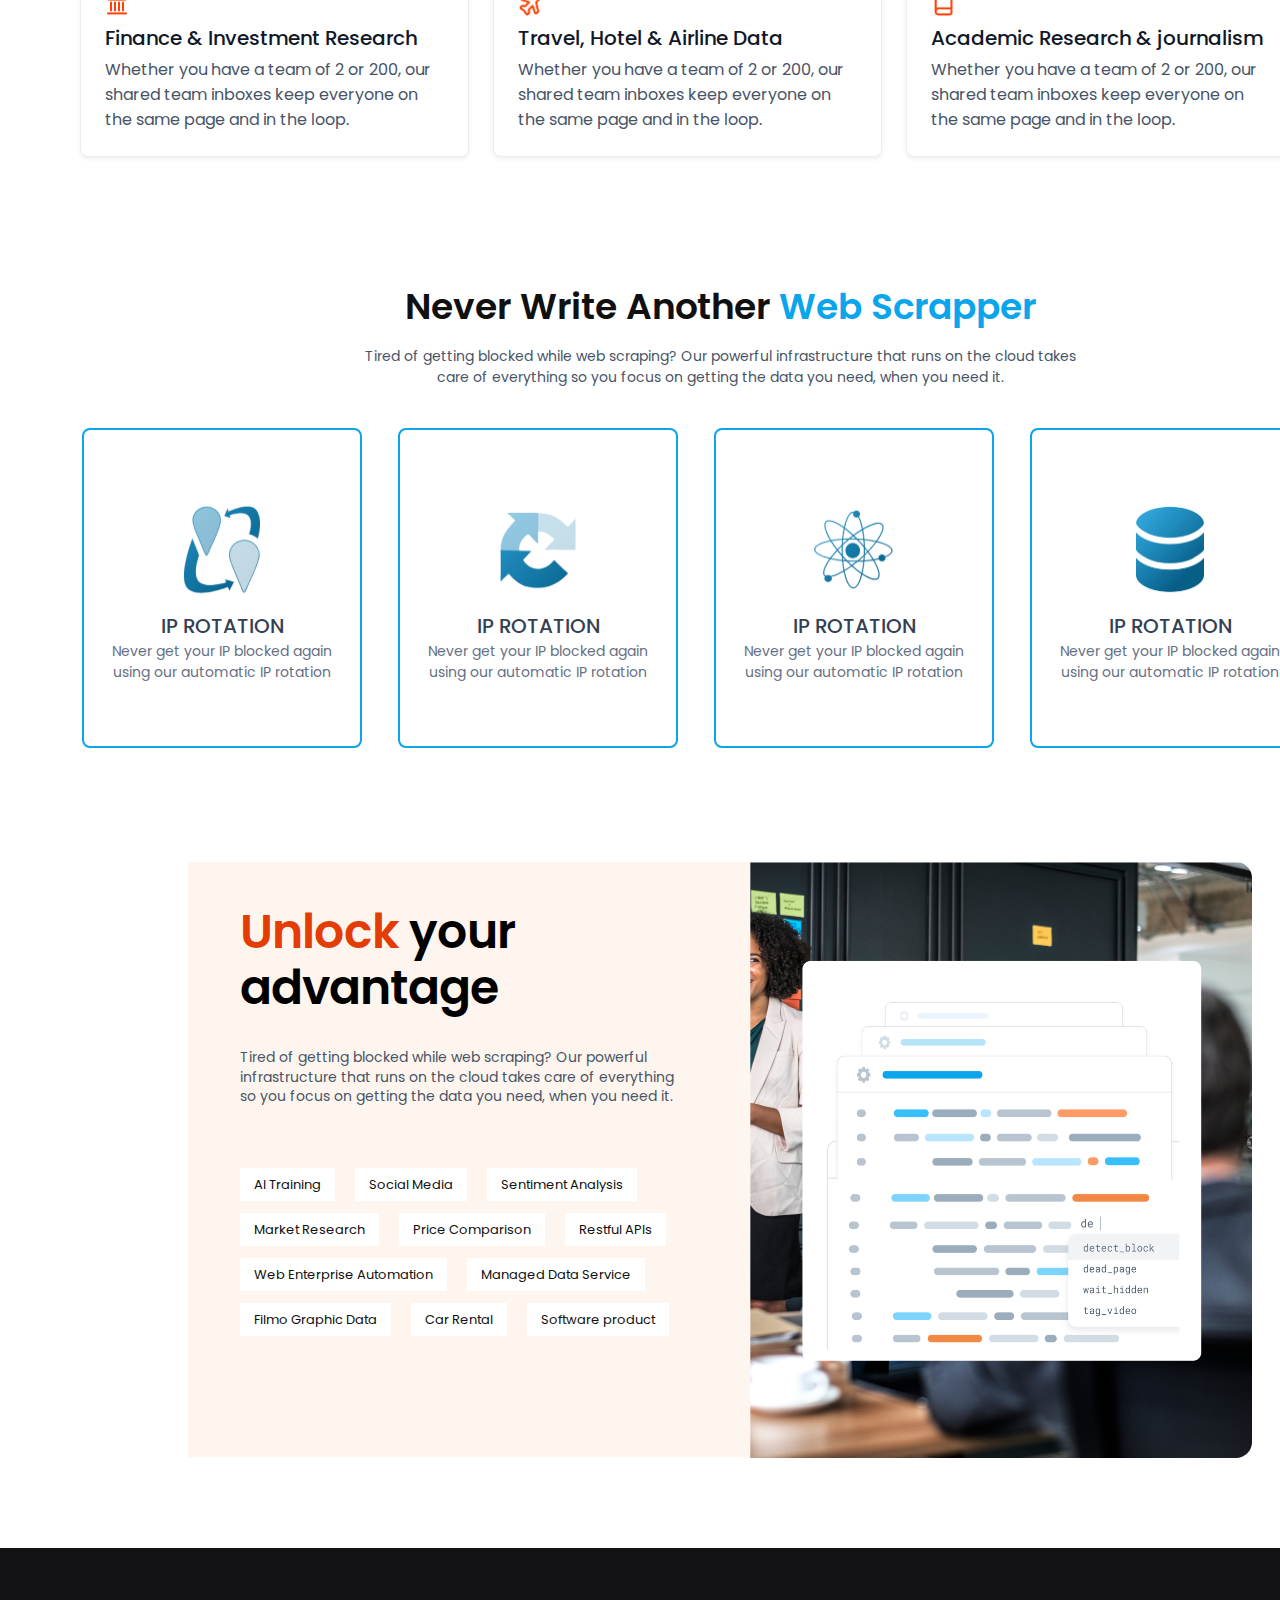
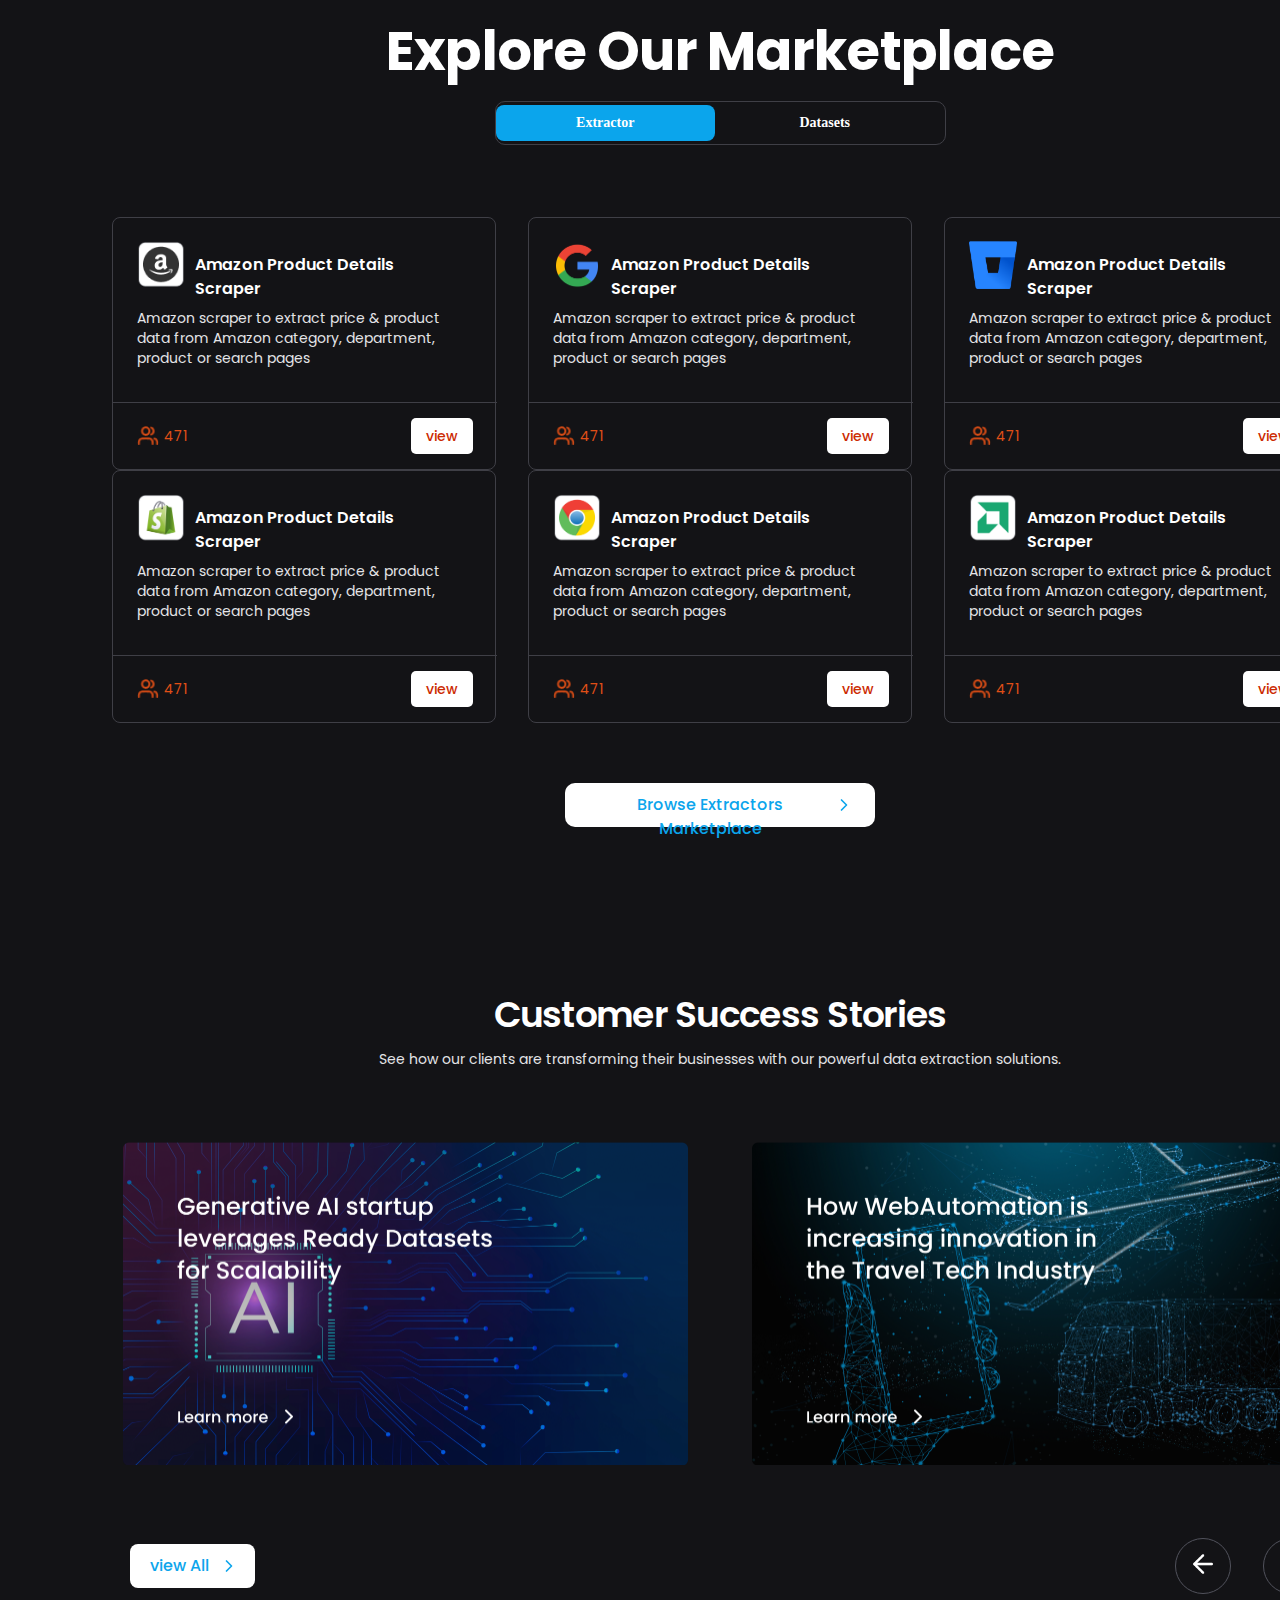
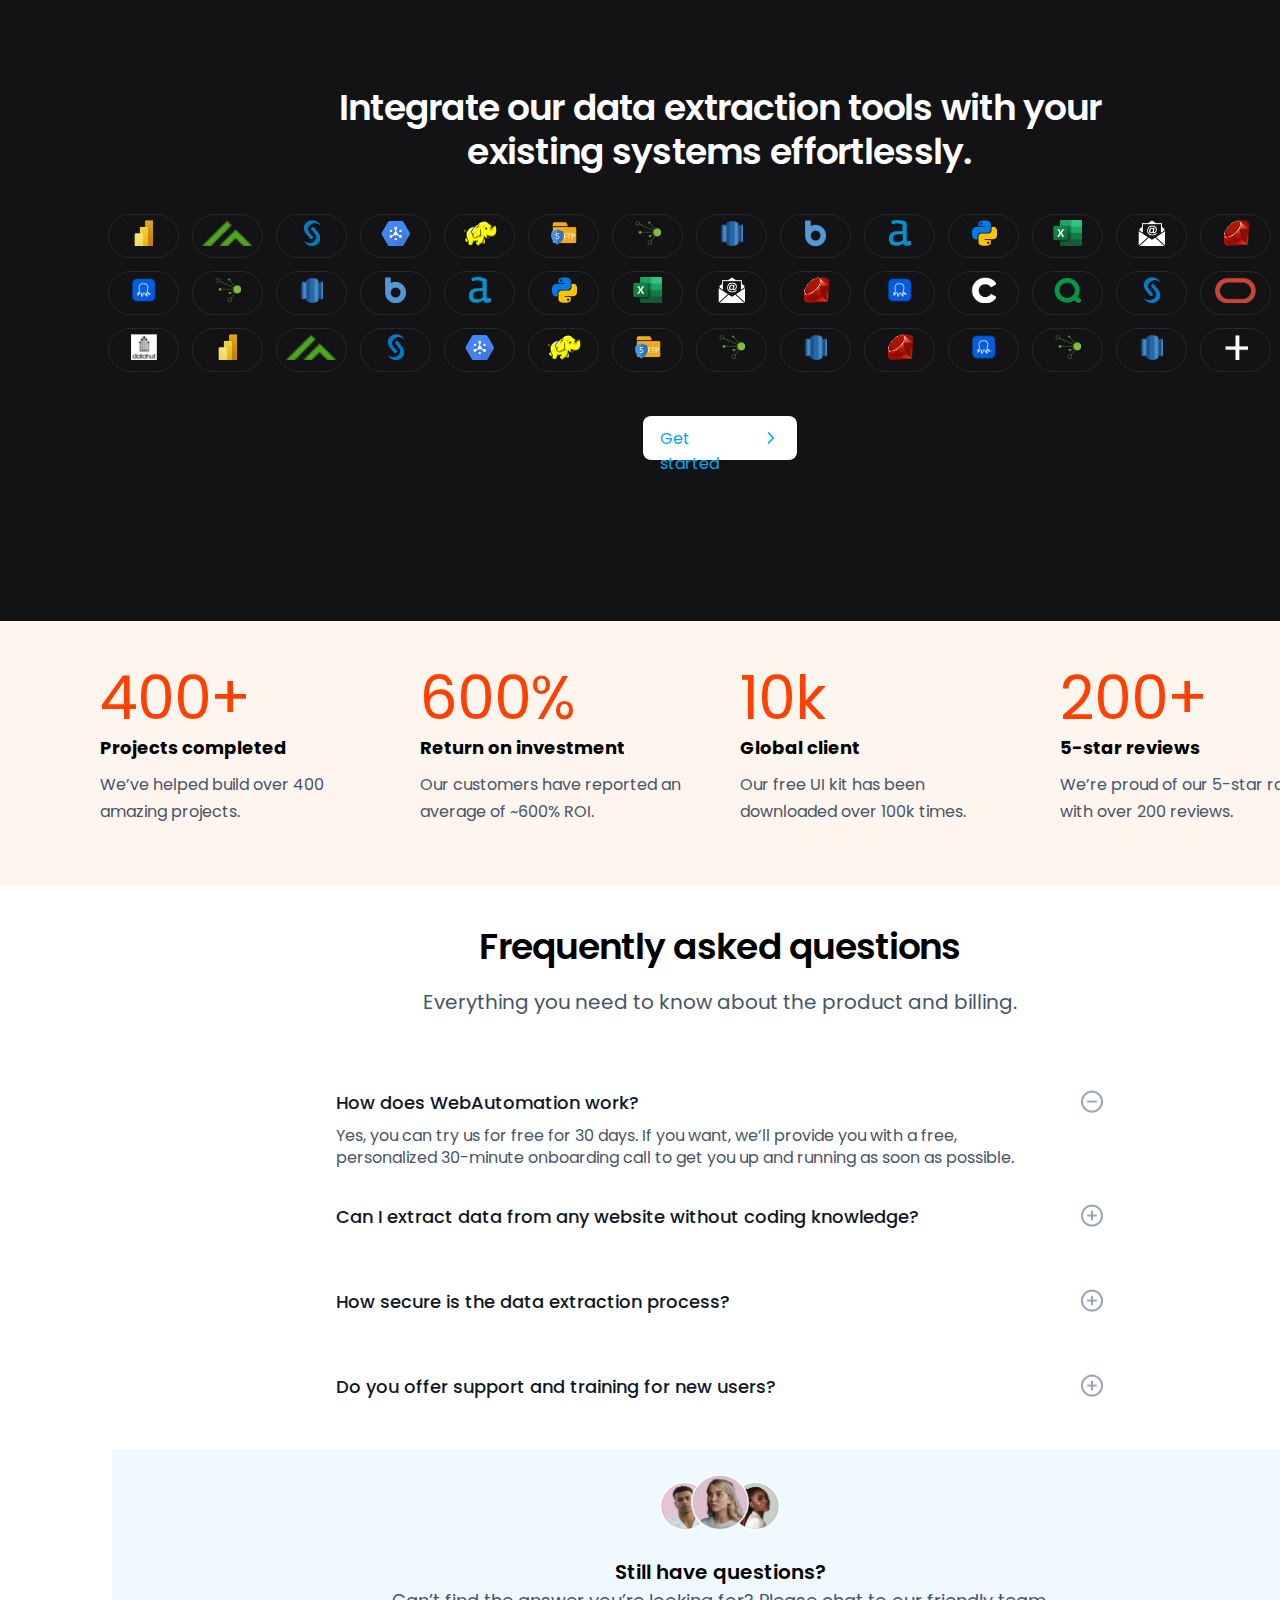
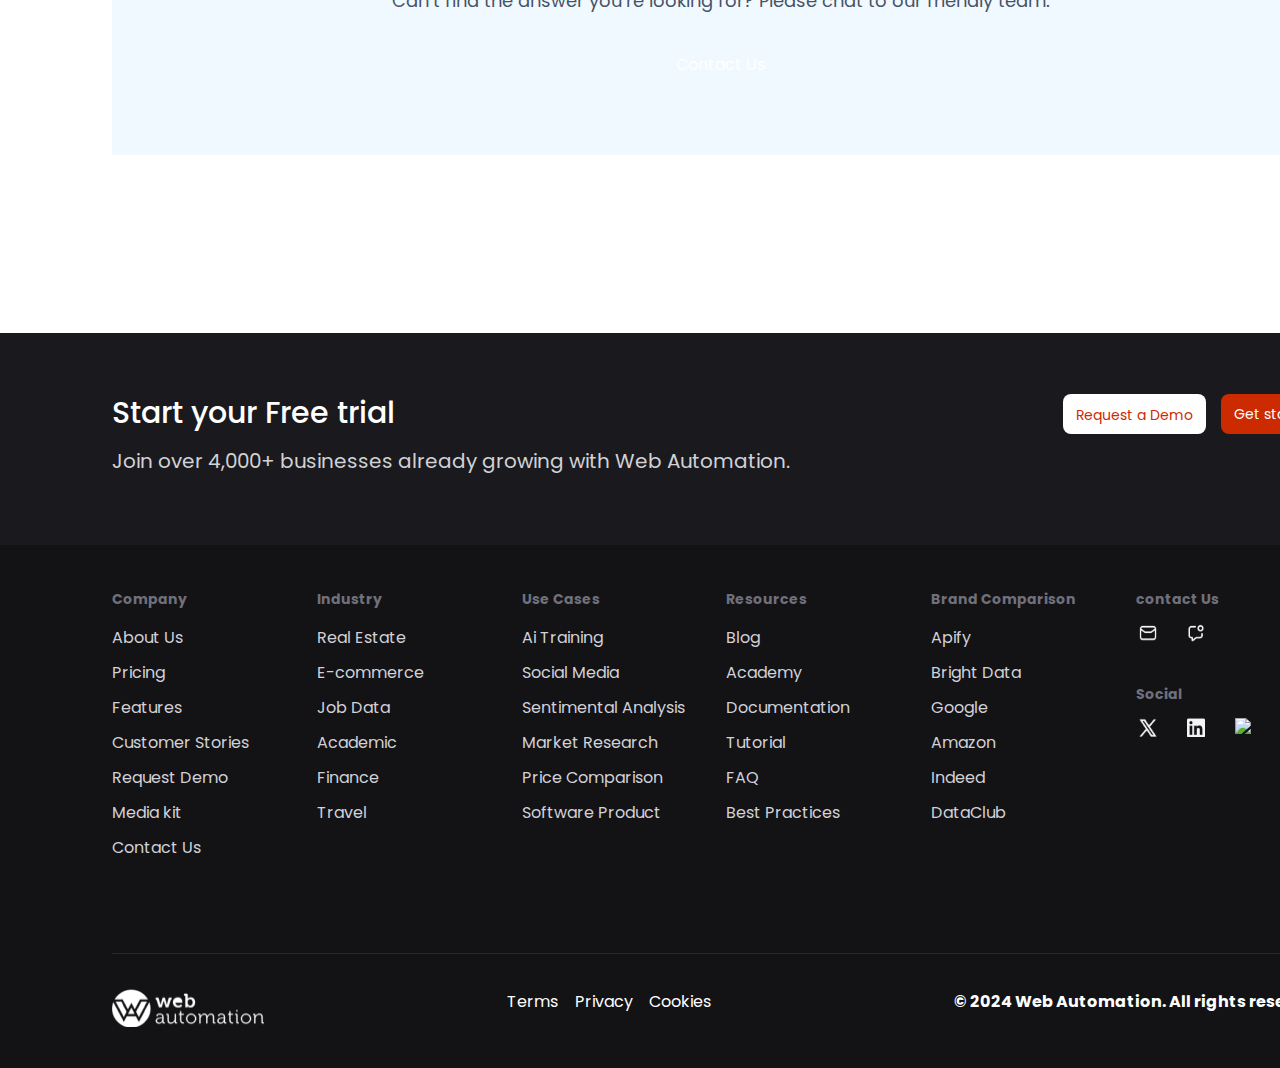
==== commit 9ae48423: "webautomation" ====
--- a/index.html
+++ b/index.html
@@ -43,7 +43,7 @@
                         <div>
                           <p>Amazon Product Details</p>
                           <div>
-                            <img src="/assets/human.svg" alt="">
+                            <img src="/assets/user-icon-blue.svg" alt="">
                             <span>471</span>
                           </div>
                       </div>
@@ -53,11 +53,11 @@
                 <li>
                   <a href="#">
                     <div class="menu-column-card">
-                        <img src="./assets/amazon.png" alt="">
+                        <img src="./assets/google.svg" alt="">
                         <div>
                           <p>Google Product Details</p>
                           <div>
-                            <img src="/assets/human.svg" alt="">
+                            <img src="/assets/user-icon-blue.svg" alt="">
                             <span>471</span>
                           </div>
                       </div>
@@ -67,11 +67,11 @@
                 <li>
                   <a href="#">
                     <div class="menu-column-card">
-                        <img src="./assets/amazon.png" alt="">
+                        <img src="./assets/shopify.png" alt="">
                         <div>
                           <p>Shopify Product Details</p>
                           <div>
-                            <img src="/assets/human.svg" alt="">
+                            <img src="/assets/user-icon-blue.svg" alt="">
                             <span>471</span>
                           </div>
                       </div>
@@ -81,15 +81,25 @@
                 <li>
                   <a href="#">
                     <div class="menu-column-card">
-                        <img src="./assets/amazon.png" alt="">
+                        <img src="./assets/linked-in.svg" alt="">
                         <div>
                           <p>Shopify Product Details</p>
                           <div>
-                            <img src="/assets/human.svg" alt="">
+                            <img src="/assets/user-icon-blue.svg" alt="">
                             <span>471</span>
                           </div>
                       </div>
                     </div>
+                  </a>
+                </li>
+                <li>
+                  <a href="#">
+                    <div class="menu-column-card-btn">
+                      <img src="/assets/plus.svg" alt="">
+                    <span>
+                     Add more
+                  </span>
+                </div>
                   </a>
                 </li>
               </ul>
@@ -103,11 +113,11 @@
                 <li>
                   <a href="#">
                     <div class="menu-column-card">
-                        <img src="./assets/amazon.png" alt="">
+                        <img src="./assets/asana.svg" alt="">
                         <div>
                           <p>Amazon Product Details</p>
                           <div>
-                            <img src="/assets/human.svg" alt="">
+                            <img src="/assets/user-icon-blue.svg" alt="">
                             <span>471</span>
                           </div>
                       </div>
@@ -117,11 +127,11 @@
                 <li>
                   <a href="#">
                     <div class="menu-column-card">
-                        <img src="./assets/amazon.png" alt="">
+                        <img src="./assets/facebook.svg" alt="">
                         <div>
                           <p>Google Product Details</p>
                           <div>
-                            <img src="/assets/human.svg" alt="">
+                            <img src="/assets/user-icon-blue.svg" alt="">
                             <span>471</span>
                           </div>
                       </div>
@@ -131,11 +141,11 @@
                 <li>
                   <a href="#">
                     <div class="menu-column-card">
-                        <img src="./assets/amazon.png" alt="">
+                        <img src="./assets/shopify.png" alt="">
                         <div>
                           <p>Shopify Product Details</p>
                           <div>
-                            <img src="/assets/human.svg" alt="">
+                            <img src="/assets/user-icon-blue.svg" alt="">
                             <span>471</span>
                           </div>
                       </div>
@@ -145,15 +155,25 @@
                 <li>
                   <a href="#">
                     <div class="menu-column-card">
-                        <img src="./assets/amazon.png" alt="">
+                        <img src="./assets/quora.svg" alt="">
                         <div>
                           <p>Shopify Product Details</p>
                           <div>
-                            <img src="/assets/human.svg" alt="">
+                            <img src="/assets/user-icon-blue.svg" alt="">
                             <span>471</span>
                           </div>
                       </div>
                     </div>
+                  </a>
+                </li>
+                <li>
+                  <a href="#">
+                    <div class="menu-column-card-btn">
+                      <img src="/assets/plus.svg" alt="">
+                    <span>
+                     Add more
+                  </span>
+                </div>
                   </a>
                 </li>
               </ul>
@@ -167,11 +187,11 @@
                 <li>
                   <a href="#">
                     <div class="menu-column-card">
-                        <img src="./assets/amazon.png" alt="">
+                        <img src="./assets/atlassian.svg" alt="">
                         <div>
                           <p>Amazon Product Details</p>
                           <div>
-                            <img src="/assets/human.svg" alt="">
+                            <img src="/assets/user-icon-blue.svg" alt="">
                             <span>471</span>
                           </div>
                       </div>
@@ -181,11 +201,11 @@
                 <li>
                   <a href="#">
                     <div class="menu-column-card">
-                        <img src="./assets/amazon.png" alt="">
+                        <img src="./assets/webautomation.svg" alt="">
                         <div>
-                          <p>Google Product Details</p>
+                          <p>Webautomation API</p>
                           <div>
-                            <img src="/assets/human.svg" alt="">
+                            <img src="/assets/user-icon-blue.svg" alt="">
                             <span>471</span>
                           </div>
                       </div>
@@ -195,11 +215,11 @@
                 <li>
                   <a href="#">
                     <div class="menu-column-card">
-                        <img src="./assets/amazon.png" alt="">
+                        <img src="./assets/webautomation2.svg" alt="">
                         <div>
-                          <p>Shopify Product Details</p>
+                          <p>Webautomation Services</p>
                           <div>
-                            <img src="/assets/human.svg" alt="">
+                            <img src="/assets/user-icon-blue.svg" alt="">
                             <span>471</span>
                           </div>
                       </div>
@@ -209,11 +229,11 @@
                 <li>
                   <a href="#">
                     <div class="menu-column-card">
-                        <img src="./assets/amazon.png" alt="">
+                        <img src="./assets/status.svg" alt="">
                         <div>
                           <p>Shopify Product Details</p>
                           <div>
-                            <img src="/assets/human.svg" alt="">
+                            <img src="/assets/user-icon-blue.svg" alt="">
                             <span>471</span>
                           </div>
                       </div>
@@ -613,6 +633,7 @@
 
   <section class="overlay">
     <img src="/assets/overlay.png" alt="logo" width="1080" height="702" />
+    <div class="whatsapp-float"><img src="/assets/logos_whatsapp-icon.svg" alt="whatsapp-float-icon"/><a href="/">chat with us</a></div>
     <div class="logos">
       <h4 class="trust-text">TRUSTED BY 20,000+ CUSTOMERS WORLDWIDE</h4>
       <div>
@@ -632,11 +653,9 @@
 
   <section class="third">
     <div class="extract">
-      <h1 class="extract-text">Extract Data in <span>Simple Steps</span></h1>
+      <h1 class="extract-text">Easy-to Use Platform for <span>Data Collection</span></h1>
       <p class="extra-text">
-        Our platform offers a range of intuitive features designed to
-        streamline your workflow. From efficient task allocation to seamless
-        collaboration tools
+        Built for continuous data collection , zero maintenance
       </p>
     </div>
     <div class="mansory">
@@ -681,6 +700,83 @@
       </div>
   </section>
 
+  <section>
+    <div class="feature-section">
+      <div class="jend">
+        <h2 class="industry-header">How can <span>WebAutomation</span> help your industry?</h2>
+        <p>
+          Unlock the potential of your business with WebAutomation.
+        </p>
+      </div>
+      <div class="content-frame">
+        <div class="white-box">
+          <div><img src="/assets/building-07.png" alt="logo" width="24" height="24" /></div>
+          <div class="white-box-text">
+            <h4>Real Estate</h4>
+            <p>Whether you have a team of 2 or 200, our shared team inboxes keep everyone on the same page and in the
+              loop.</p>
+          </div>
+        </div>
+
+        <div class="white-box">
+          <div><img src="/assets/shopping-bag-03.png" alt="logo" width="24" height="24" /></div>
+          <div class="white-box-text">
+            <h4>E-commerce & Retail</h4>
+            <p>Whether you have a team of 2 or 200, our shared team inboxes keep everyone on the same page and in the
+              loop.</p>
+          </div>
+        </div>
+
+        <div class="white-box">
+          <div><img src="/assets/users-up.png" alt="logo" width="24" height="24" /></div>
+          <div class="white-box-text">
+            <h4>Job Data</h4>
+            <p>Whether you have a team of 2 or 200, our shared team inboxes keep everyone on the same page and in the
+              loop.</p>
+          </div>
+        </div>
+
+        <div class="white-box">
+          <div><img src="/assets/scales-01.png" alt="logo" width="24" height="24" /></div>
+          <div class="white-box-text">
+            <h4>Sales & Marketing</h4>
+            <p>Whether you have a team of 2 or 200, our shared team inboxes keep everyone on the same page and in the
+              loop.</p>
+          </div>
+        </div>
+
+        <div class="white-box">
+          <div><img src="/assets/building-08.png" alt="logo" width="24" height="24" /></div>
+          <div class="white-box-text">
+            <h4>Finance & Investment Research</h4>
+            <p>Whether you have a team of 2 or 200, our shared team inboxes keep everyone on the same page and in the
+              loop.</p>
+          </div>
+        </div>
+
+        <div class="white-box">
+          <div><img src="/assets/plane.png" alt="logo" width="24" height="24" /></div>
+          <div class="white-box-text">
+            <h4>Travel, Hotel & Airline Data</h4>
+            <p>Whether you have a team of 2 or 200, our shared team inboxes keep everyone on the same page and in the
+              loop.</p>
+          </div>
+        </div>
+
+        <div class="white-box">
+          <div><img src="/assets/book-closed.png" alt="logo" width="24" height="24" /></div>
+          <div class="white-box-text">
+            <h4>Academic Research & journalism</h4>
+            <p>Whether you have a team of 2 or 200, our shared team inboxes keep everyone on the same page and in the
+              loop.</p>
+          </div>
+        </div>
+
+      </div>
+    </div>
+
+  </section>
+
   <section class="fourth">
     <div class="extract">
       <h1 class="extract-text">Never Write Another <span>Web Scrapper</span></h1>
@@ -722,83 +818,6 @@
           using our automatic IP rotation</p>
       </div>
     </div>
-  </section>
-
-  <section>
-    <div class="feature-section">
-      <div class="jend">
-        <h2 class="industry-header">How can <span>WebAutomation</span> help your industry?</h2>
-        <p>
-          Unlock the potential of your business with WebAutomation.
-        </p>
-      </div>
-      <div class="content-frame">
-        <div class="white-box">
-          <div><img src="/assets/building-07.png" alt="logo" width="24" height="24" /></div>
-          <div class="white-box-text">
-            <h4>Real Estate</h4>
-            <p>Whether you have a team of 2 or 200, our shared team inboxes keep everyone on the same page and in the
-              loop.</p>
-          </div>
-        </div>
-
-        <div class="white-box">
-          <div><img src="/assets/shopping-bag-03.png" alt="logo" width="24" height="24" /></div>
-          <div class="white-box-text">
-            <h4>E-commerce & Retail</h4>
-            <p>Whether you have a team of 2 or 200, our shared team inboxes keep everyone on the same page and in the
-              loop.</p>
-          </div>
-        </div>
-
-        <div class="white-box">
-          <div><img src="/assets/users-up.png" alt="logo" width="24" height="24" /></div>
-          <div class="white-box-text">
-            <h4>Job Data</h4>
-            <p>Whether you have a team of 2 or 200, our shared team inboxes keep everyone on the same page and in the
-              loop.</p>
-          </div>
-        </div>
-
-        <div class="white-box">
-          <div><img src="/assets/scales-01.png" alt="logo" width="24" height="24" /></div>
-          <div class="white-box-text">
-            <h4>Sales & Marketing</h4>
-            <p>Whether you have a team of 2 or 200, our shared team inboxes keep everyone on the same page and in the
-              loop.</p>
-          </div>
-        </div>
-
-        <div class="white-box">
-          <div><img src="/assets/building-08.png" alt="logo" width="24" height="24" /></div>
-          <div class="white-box-text">
-            <h4>Finance & Investment Research</h4>
-            <p>Whether you have a team of 2 or 200, our shared team inboxes keep everyone on the same page and in the
-              loop.</p>
-          </div>
-        </div>
-
-        <div class="white-box">
-          <div><img src="/assets/plane.png" alt="logo" width="24" height="24" /></div>
-          <div class="white-box-text">
-            <h4>Travel, Hotel & Airline Data</h4>
-            <p>Whether you have a team of 2 or 200, our shared team inboxes keep everyone on the same page and in the
-              loop.</p>
-          </div>
-        </div>
-
-        <div class="white-box">
-          <div><img src="/assets/book-closed.png" alt="logo" width="24" height="24" /></div>
-          <div class="white-box-text">
-            <h4>Academic Research & journalism</h4>
-            <p>Whether you have a team of 2 or 200, our shared team inboxes keep everyone on the same page and in the
-              loop.</p>
-          </div>
-        </div>
-
-      </div>
-    </div>
-
   </section>
 
   <!-- Advantages Section -->
--- a/styles.css
+++ b/styles.css
@@ -1,4 +1,5 @@
 /* trunk-ignore-all(prettier) */
+
 * {
   padding: 0;
   margin: 0;
@@ -11,6 +12,11 @@
   padding: 0;
   margin: 0;
   /* position: relative; */
+}
+
+a {
+  text-decoration: none;
+  color: inherit;
 }
 
 .nav-bar {
@@ -75,7 +81,30 @@
 .menu-column-card:hover {
   border-radius: 14px;
   background-color: rgb(248, 225, 184);
-  border: 1px solid orange;
+  border: 1px solid #f7b27a;
+}
+
+.menu-column-card-btn {
+  padding: 8px 5px;
+  display: flex;
+  justify-content: center;
+  margin-left: 10px;
+  margin-bottom: 20px;
+  border: 1px solid #f7b27a;
+  border-radius: 8px;
+  width: 45%;
+  color: #cc2b02;
+  font-size: 14px;
+  font-weight: 600;
+  line-height: 20px;
+  gap: 10px;
+  align-items: center;
+}
+
+.menu-column-card-btn:hover {
+  border-radius: 8px;
+  border: 1px solid #f7b27a;
+  background-color: rgb(248, 225, 184);
 }
 
 .menu-column-card > img {
@@ -98,7 +127,7 @@
 }
 
 .menu-column-card > div > div > img {
-  width: 20px;
+  width: 16px;
   align-items: center;
 }
 
@@ -107,6 +136,7 @@
   align-items: center;
   font-weight: thin;
   margin-top: 3px;
+  color: #36bffa;
 }
 
 .mega-menu .menu-column {
@@ -451,6 +481,22 @@
   justify-content: center;
   gap: 32px;
 }
+.whatsapp-float {
+  display: flex;
+  padding: 12px 10px 12px 16px;
+  justify-content: center;
+  align-items: center;
+  gap: 10px;
+  position: absolute;
+  right: 0px;
+  bottom: 397px;
+  border-radius: 48px var(--radius-none, 0px) var(--radius-none, 0px) 48px;
+  color: white;
+  background: #60d669;
+}
+.whatsapp-float:hover {
+  box-shadow: 0px 4px 15px rgba(0, 0, 0, 0.3);
+}
 
 .trust-text {
   color: #0ba5ec;
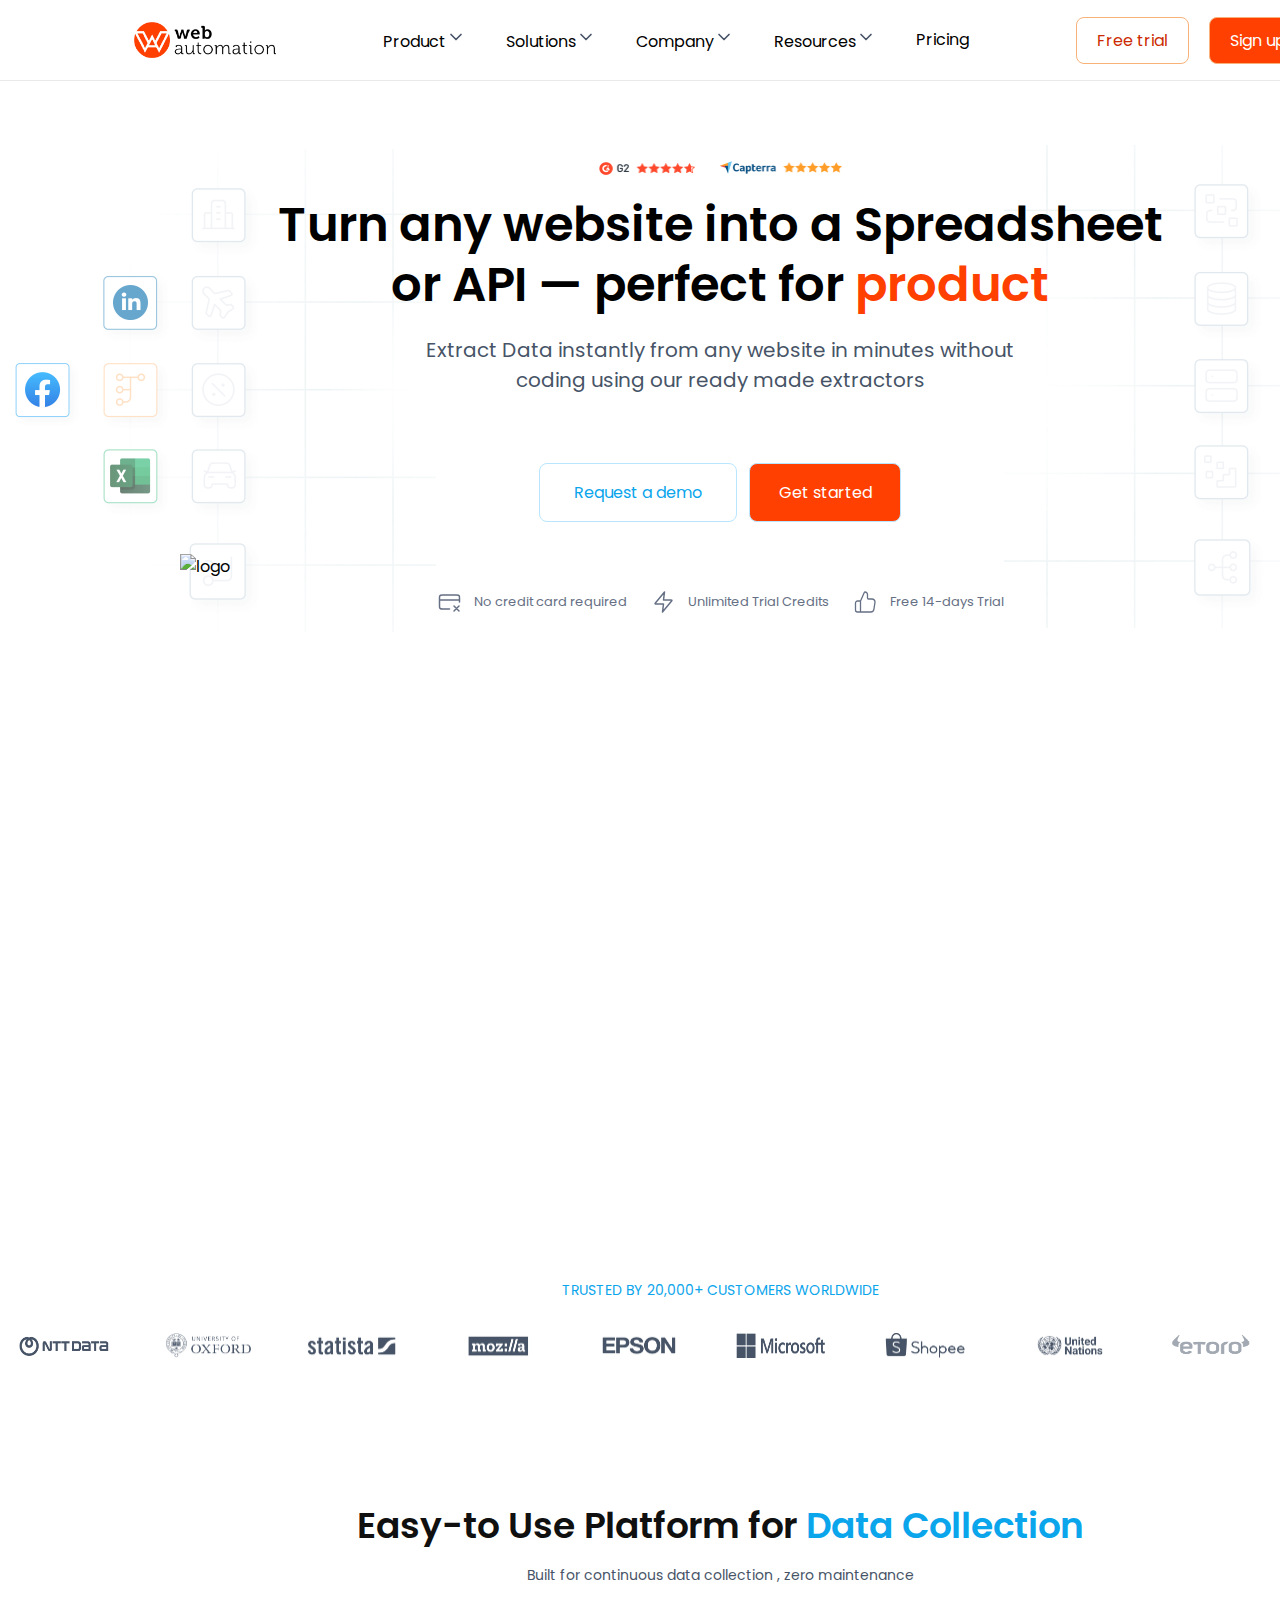
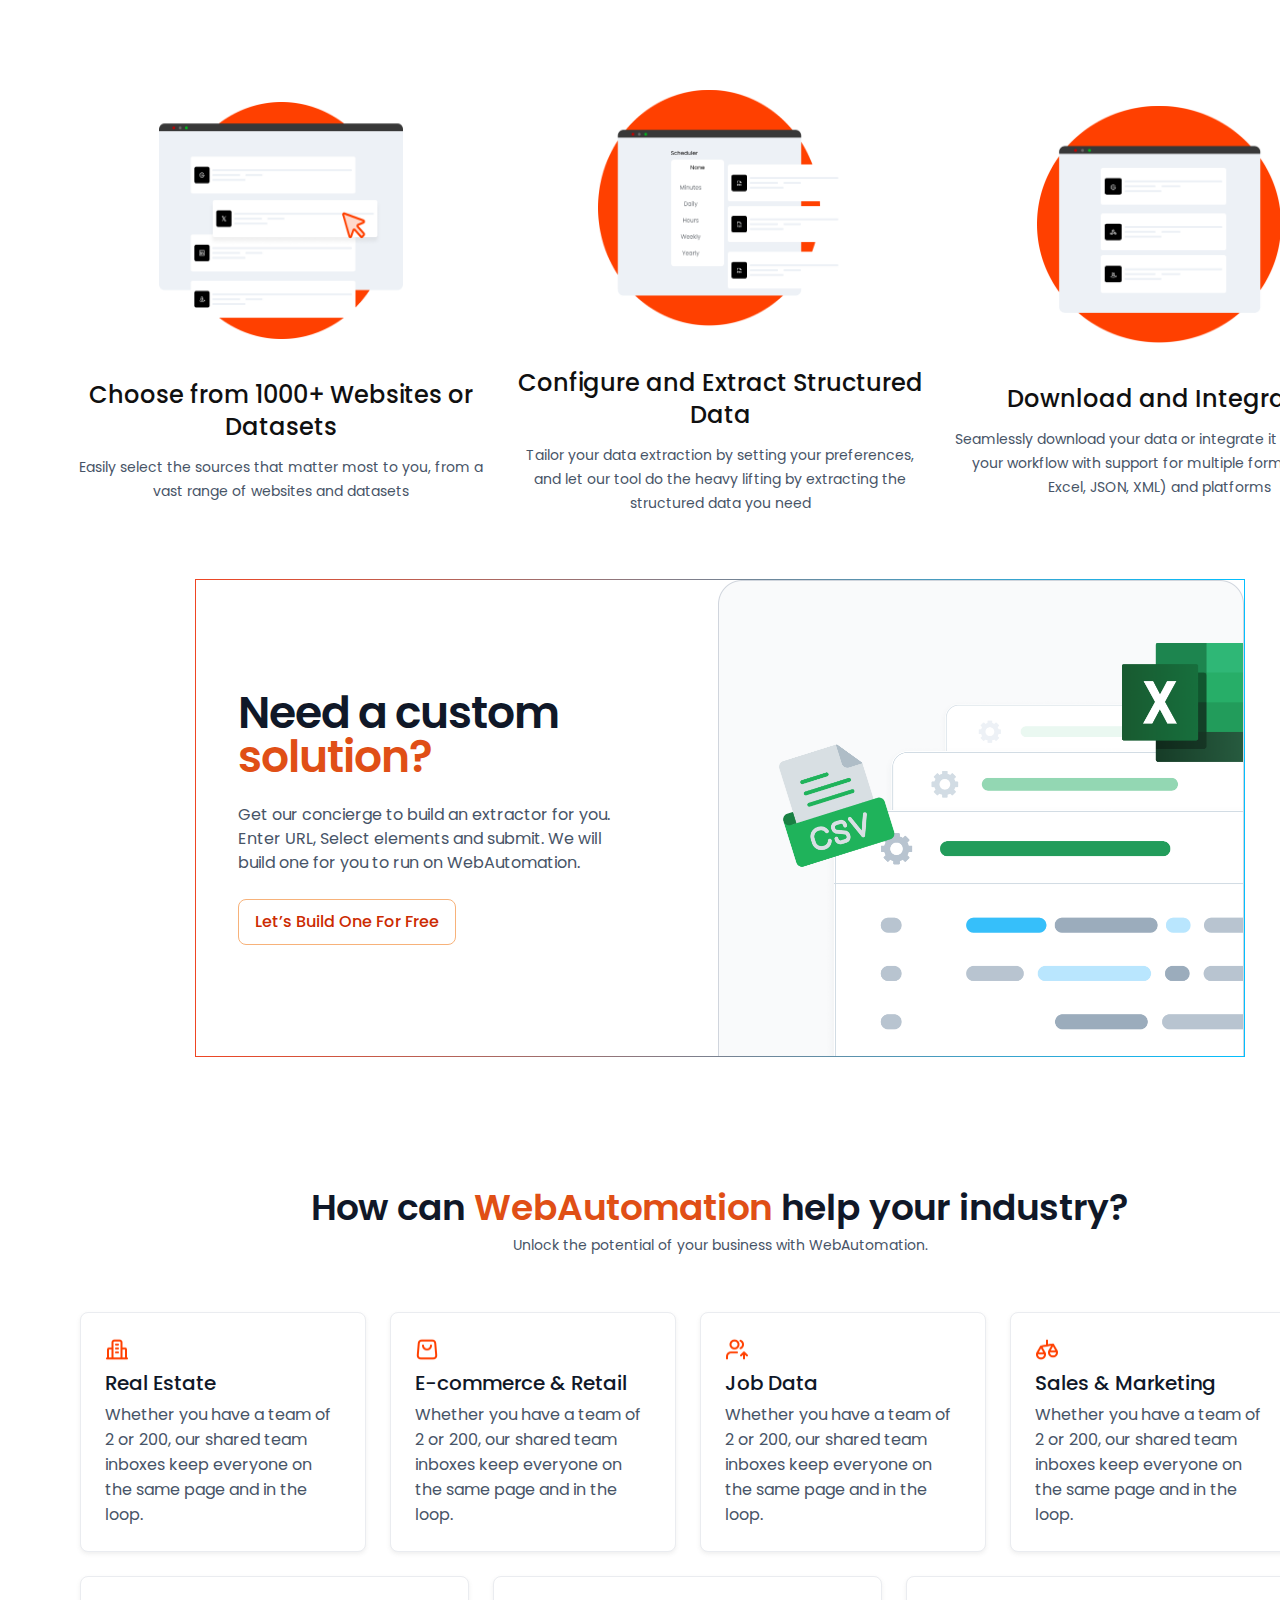
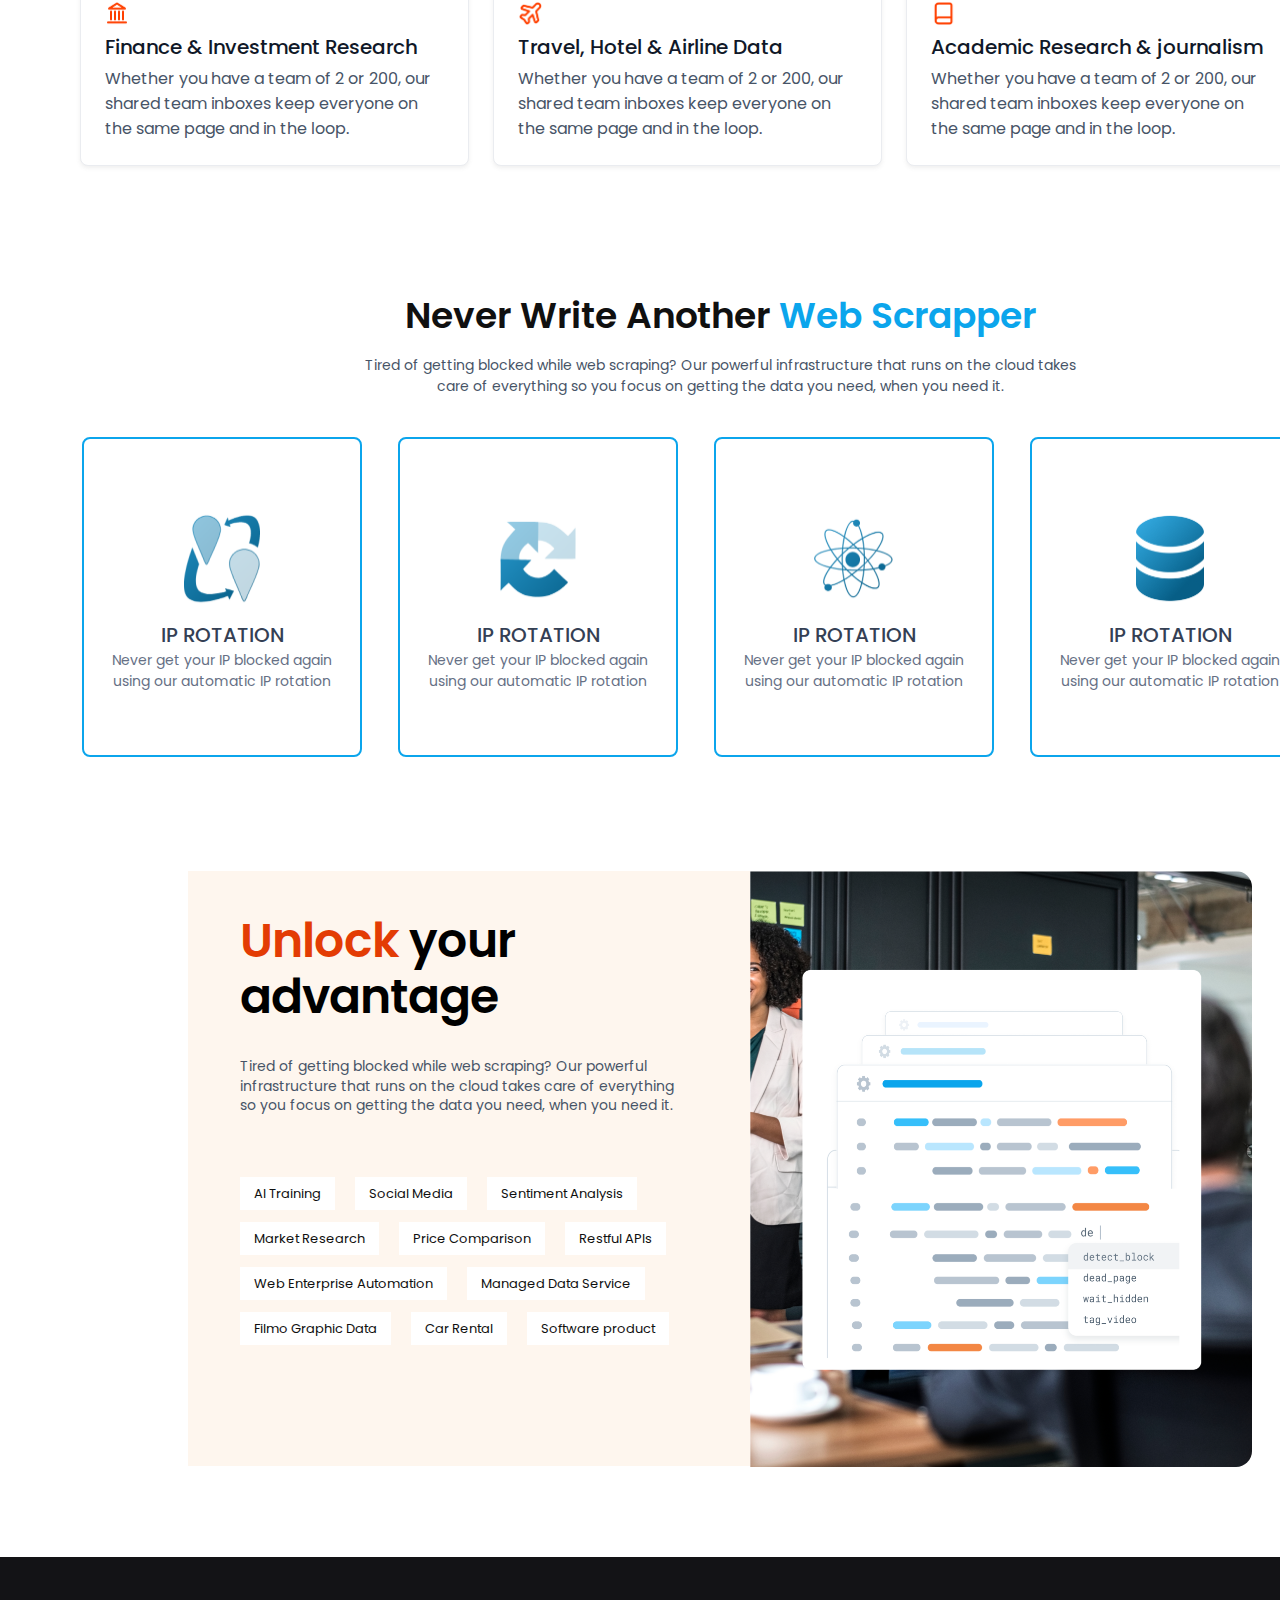
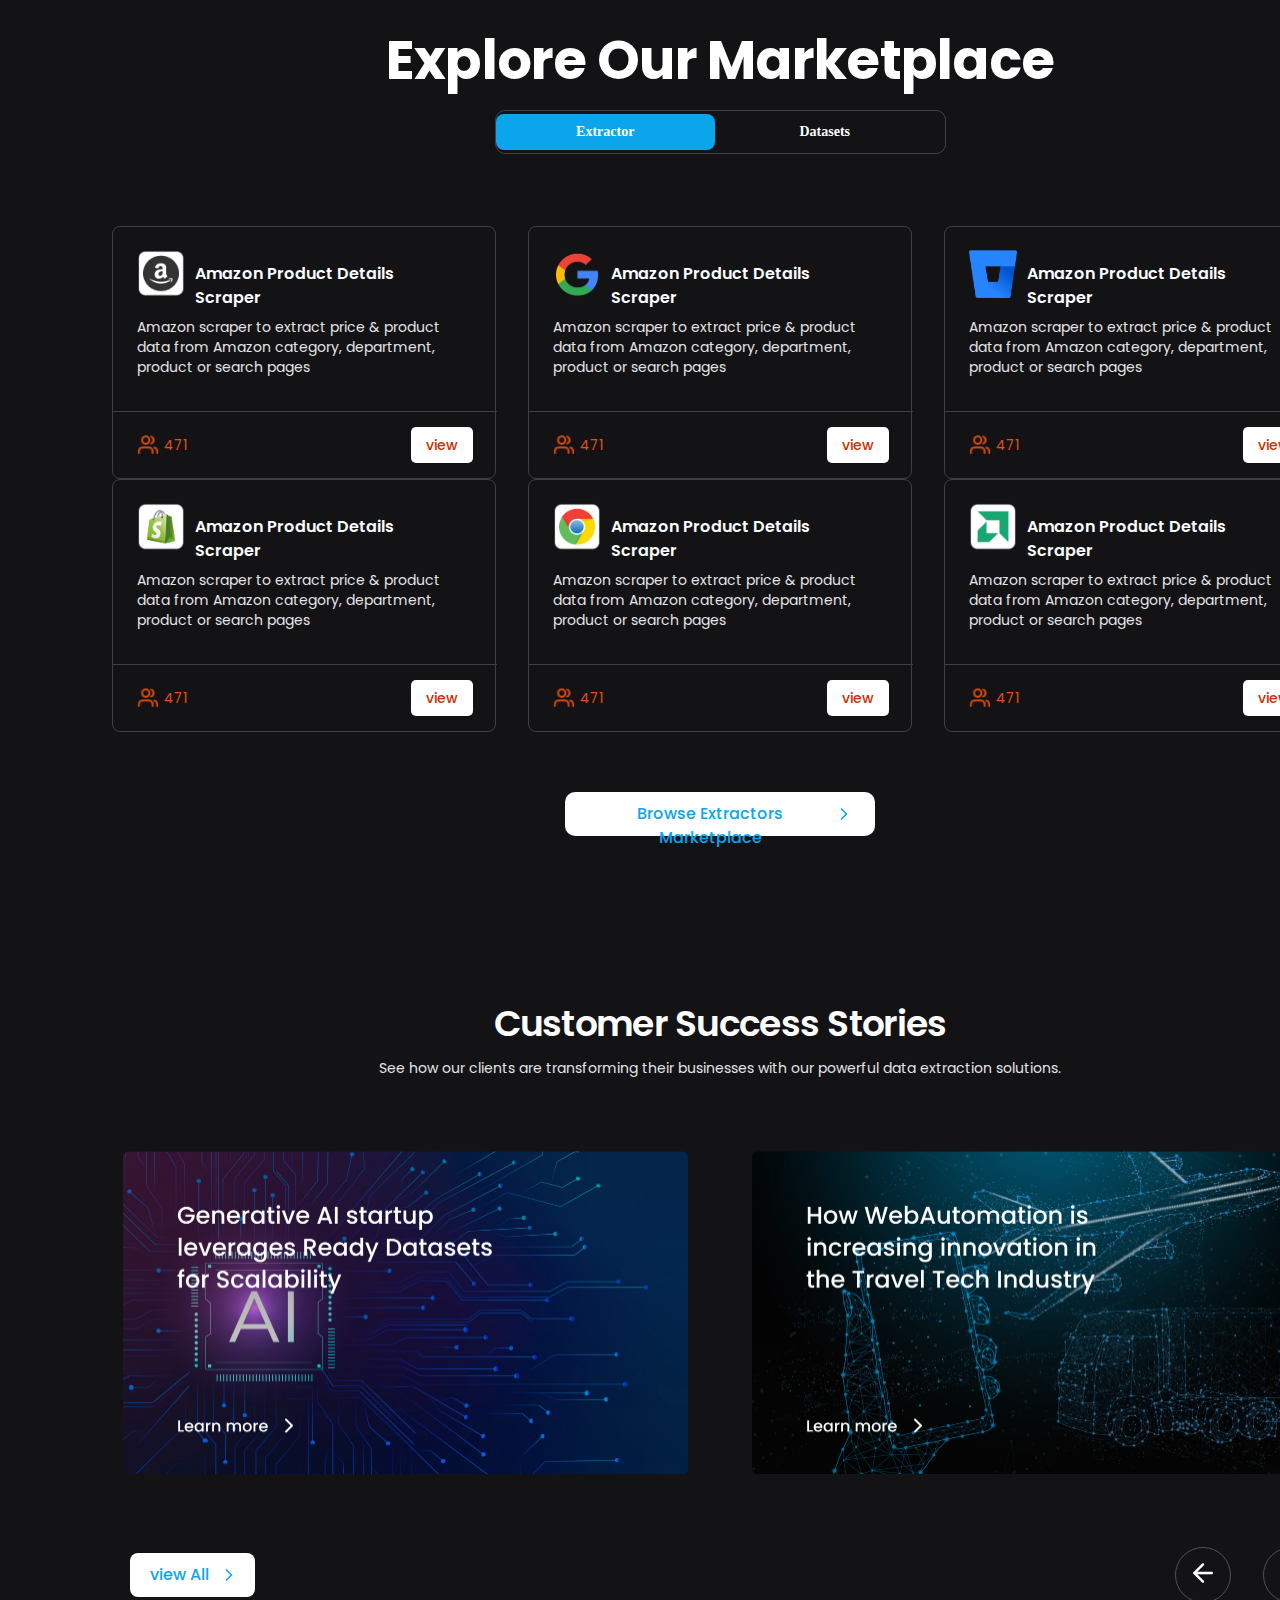
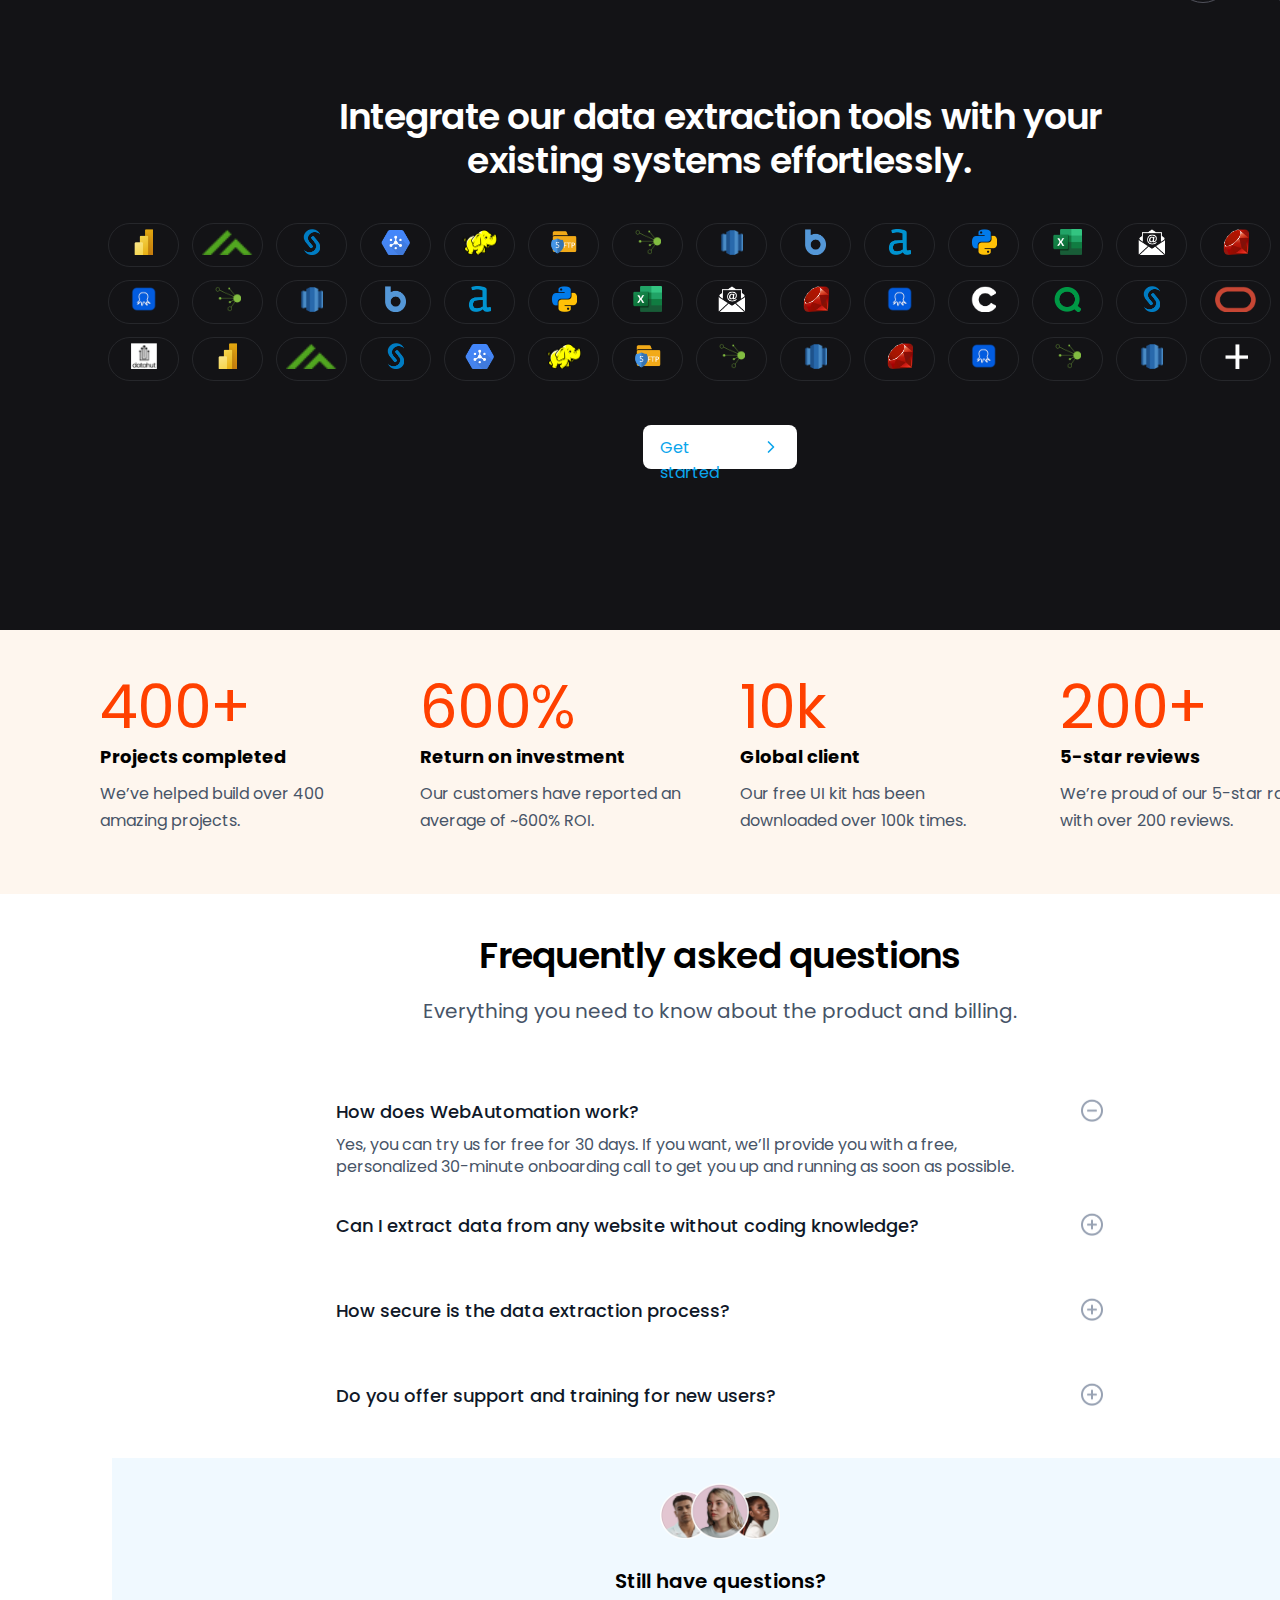
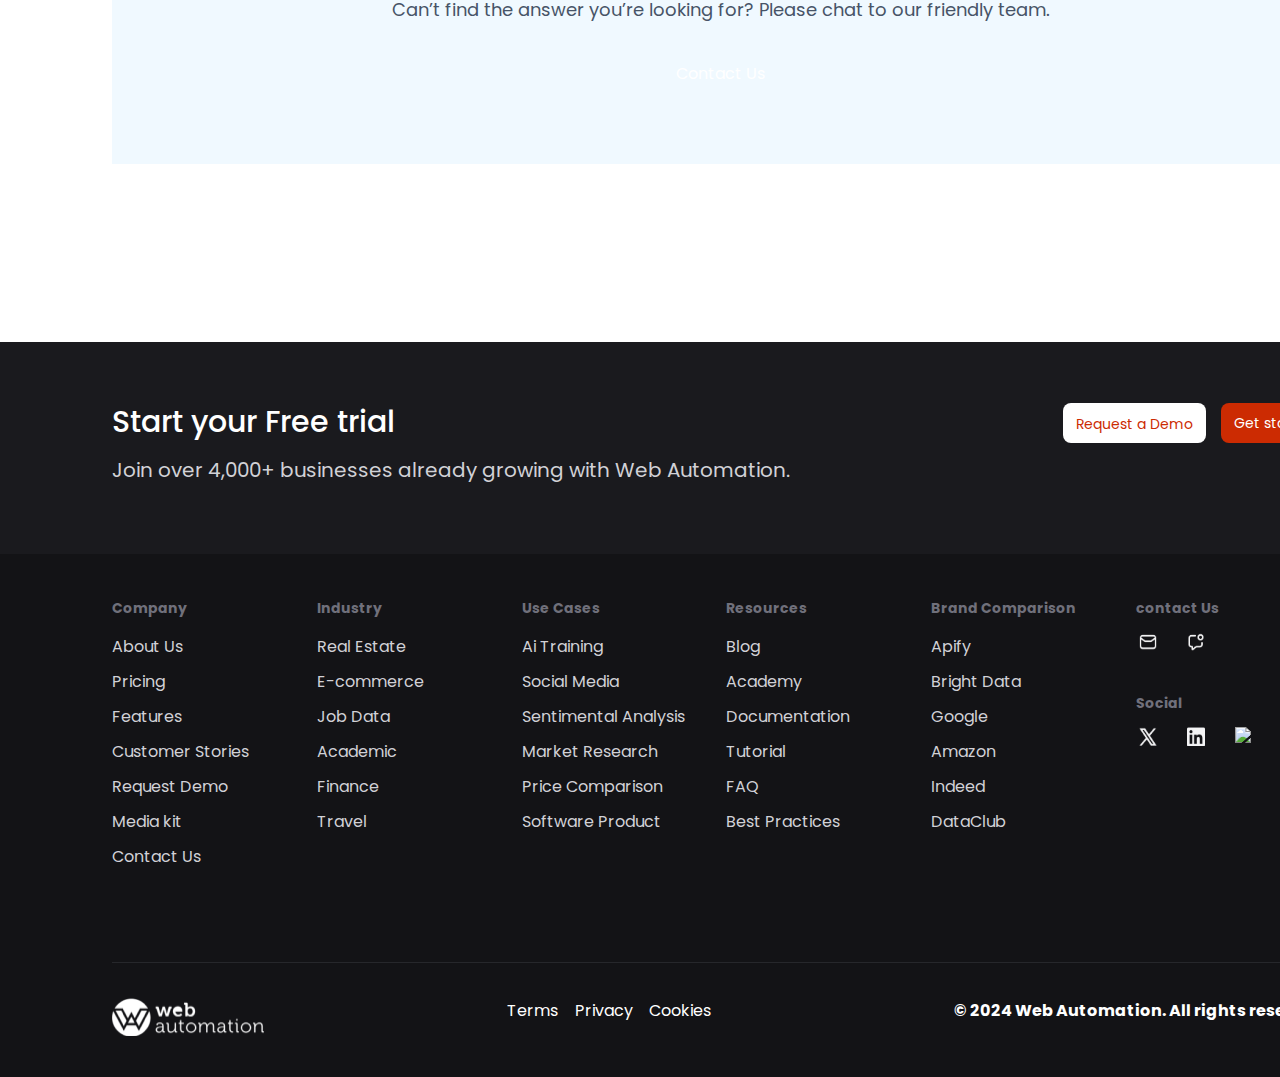
==== commit a63a69bc: "webautomation" ====
--- a/index.html
+++ b/index.html
@@ -1,1350 +1,1781 @@
 <!DOCTYPE html>
 <html lang="en">
-<head>
-  <meta charset="UTF-8" />
-  <meta name="viewport" content="width=device-width, initial-scale=1.0" />
-  <link href="https://fonts.googleapis.com/css2?family=Poppins:wght@400;500;600;700&display=swap" rel="stylesheet" />
-  <link rel="stylesheet" type="text/css" href="/global.css" />
-  <link rel="stylesheet" href="/styles.css">
-  <link rel="stylesheet" href="/solution-menu.css"/>
- <link rel="stylesheet" href="/company.css"/>
- <link rel="stylesheet" href="/resources.css"/> 
-  <title>Web Automation</title>
-</head>
-
-<body>
-  <!-- Navigation Bar -->
-  <nav class="nav-bar">
-    <div class="header">
-      <img src="/public/wa_12.png" alt="logo" width="142" height="36" />
-      <ul class="top-ul menu">
-        <li class="has-dropdown" id="product-dropdown">Product<img src="/assets/chevron-down.svg" alt="Dropdown Icon"
-            class="dropdown-icon" />
-          <div class="mega-menu">
-            <div class="mega-content">
-              <p>Products</p>
-              <a href="#">Explore Marketplace</a>
-            </div>
-            <div style=" margin-bottom: 20px; margin-top: -10px;">
-              <p style="font-size: small;">
-                Tailored data extraction for every industry and use cases
-              </p>
-            </div>
-            <div class="menu-column">
-              <div class="menu-column-title">
-                <p>Pre-Built Extractors </p>
-                <img src="/assets/chevron-right.svg" alt="chevron-icon"/>
-              </div>
-              <ul>
-                <li>
-                  <a href="#">
-                    <div class="menu-column-card">
-                        <img src="./assets/amazon.png" alt="">
+  <head>
+    <meta charset="UTF-8" />
+    <meta name="viewport" content="width=device-width, initial-scale=1.0" />
+    <link
+      href="https://fonts.googleapis.com/css2?family=Poppins:wght@400;500;600;700&display=swap"
+      rel="stylesheet"
+    />
+    <link rel="stylesheet" type="text/css" href="/global.css" />
+    <link rel="stylesheet" href="/styles.css" />
+    <link rel="stylesheet" href="/solution-menu.css" />
+    <link rel="stylesheet" href="/company.css" />
+    <link rel="stylesheet" href="/resources.css" />
+    <title>Web Automation</title>
+  </head>
+
+  <body>
+    <!-- Navigation Bar -->
+    <nav class="nav-bar">
+      <div class="header">
+        <img src="/public/wa_12.png" alt="logo" width="142" height="36" />
+        <ul class="top-ul menu">
+          <li class="has-dropdown" id="product-dropdown">
+            Product<img
+              src="/assets/chevron-down.svg"
+              alt="Dropdown Icon"
+              class="dropdown-icon"
+            />
+            <div class="mega-menu">
+              <div class="mega-content">
+                <p>Products</p>
+                <a href="#">Explore Marketplace</a>
+              </div>
+              <div style="margin-bottom: 20px; margin-top: -10px">
+                <p style="font-size: small">
+                  Tailored data extraction for every industry and use cases
+                </p>
+              </div>
+              <div class="menu-column">
+                <div class="menu-column-title">
+                  <p>Pre-Built Extractors</p>
+                  <img src="/assets/chevron-right.svg" alt="chevron-icon" />
+                </div>
+                <ul>
+                  <li>
+                    <a href="#">
+                      <div class="menu-column-card">
+                        <img src="./assets/amazon.png" alt="" />
                         <div>
                           <p>Amazon Product Details</p>
                           <div>
-                            <img src="/assets/user-icon-blue.svg" alt="">
+                            <img src="/assets/user-icon-blue.svg" alt="" />
                             <span>471</span>
                           </div>
-                      </div>
-                    </div>
-                  </a>
-                </li>
-                <li>
-                  <a href="#">
-                    <div class="menu-column-card">
-                        <img src="./assets/google.svg" alt="">
+                        </div>
+                      </div>
+                    </a>
+                  </li>
+                  <li>
+                    <a href="#">
+                      <div class="menu-column-card">
+                        <img src="./assets/google.svg" alt="" />
                         <div>
                           <p>Google Product Details</p>
                           <div>
-                            <img src="/assets/user-icon-blue.svg" alt="">
+                            <img src="/assets/user-icon-blue.svg" alt="" />
                             <span>471</span>
                           </div>
-                      </div>
-                    </div>
-                  </a>
-                </li>
-                <li>
-                  <a href="#">
-                    <div class="menu-column-card">
-                        <img src="./assets/shopify.png" alt="">
+                        </div>
+                      </div>
+                    </a>
+                  </li>
+                  <li>
+                    <a href="#">
+                      <div class="menu-column-card">
+                        <img src="./assets/shopify.png" alt="" />
                         <div>
                           <p>Shopify Product Details</p>
                           <div>
-                            <img src="/assets/user-icon-blue.svg" alt="">
+                            <img src="/assets/user-icon-blue.svg" alt="" />
                             <span>471</span>
                           </div>
-                      </div>
-                    </div>
-                  </a>
-                </li>
-                <li>
-                  <a href="#">
-                    <div class="menu-column-card">
-                        <img src="./assets/linked-in.svg" alt="">
+                        </div>
+                      </div>
+                    </a>
+                  </li>
+                  <li>
+                    <a href="#">
+                      <div class="menu-column-card">
+                        <img src="./assets/linked-in.svg" alt="" />
                         <div>
                           <p>Shopify Product Details</p>
                           <div>
-                            <img src="/assets/user-icon-blue.svg" alt="">
+                            <img src="/assets/user-icon-blue.svg" alt="" />
                             <span>471</span>
                           </div>
-                      </div>
-                    </div>
-                  </a>
-                </li>
-                <li>
-                  <a href="#">
-                    <div class="menu-column-card-btn">
-                      <img src="/assets/plus.svg" alt="">
-                    <span>
-                     Add more
-                  </span>
+                        </div>
+                      </div>
+                    </a>
+                  </li>
+                  <li>
+                    <a href="#">
+                      <div class="menu-column-card-btn">
+                        <img src="/assets/plus.svg" alt="" />
+                        <span> Add more </span>
+                      </div>
+                    </a>
+                  </li>
+                </ul>
+              </div>
+              <div class="menu-column">
+                <div class="menu-column-title">
+                  <p>Web Datasets</p>
+                  <img src="/assets/chevron-right.svg" alt="chevron" />
                 </div>
-                  </a>
-                </li>
-              </ul>
-            </div>
-            <div class="menu-column">
-              <div class="menu-column-title">
-                <p>Web Datasets </p>
-                <img src="/assets/chevron-right.svg" alt="chevron"/>
-              </div>
-              <ul>
-                <li>
-                  <a href="#">
-                    <div class="menu-column-card">
-                        <img src="./assets/asana.svg" alt="">
+                <ul>
+                  <li>
+                    <a href="#">
+                      <div class="menu-column-card">
+                        <img src="./assets/asana.svg" alt="" />
                         <div>
                           <p>Amazon Product Details</p>
                           <div>
-                            <img src="/assets/user-icon-blue.svg" alt="">
+                            <img src="/assets/user-icon-blue.svg" alt="" />
                             <span>471</span>
                           </div>
-                      </div>
-                    </div>
-                  </a>
-                </li>
-                <li>
-                  <a href="#">
-                    <div class="menu-column-card">
-                        <img src="./assets/facebook.svg" alt="">
+                        </div>
+                      </div>
+                    </a>
+                  </li>
+                  <li>
+                    <a href="#">
+                      <div class="menu-column-card">
+                        <img src="./assets/facebook.svg" alt="" />
                         <div>
                           <p>Google Product Details</p>
                           <div>
-                            <img src="/assets/user-icon-blue.svg" alt="">
+                            <img src="/assets/user-icon-blue.svg" alt="" />
                             <span>471</span>
                           </div>
-                      </div>
-                    </div>
-                  </a>
-                </li>
-                <li>
-                  <a href="#">
-                    <div class="menu-column-card">
-                        <img src="./assets/shopify.png" alt="">
+                        </div>
+                      </div>
+                    </a>
+                  </li>
+                  <li>
+                    <a href="#">
+                      <div class="menu-column-card">
+                        <img src="./assets/shopify.png" alt="" />
                         <div>
                           <p>Shopify Product Details</p>
                           <div>
-                            <img src="/assets/user-icon-blue.svg" alt="">
+                            <img src="/assets/user-icon-blue.svg" alt="" />
                             <span>471</span>
                           </div>
-                      </div>
-                    </div>
-                  </a>
-                </li>
-                <li>
-                  <a href="#">
-                    <div class="menu-column-card">
-                        <img src="./assets/quora.svg" alt="">
+                        </div>
+                      </div>
+                    </a>
+                  </li>
+                  <li>
+                    <a href="#">
+                      <div class="menu-column-card">
+                        <img src="./assets/quora.svg" alt="" />
                         <div>
                           <p>Shopify Product Details</p>
                           <div>
-                            <img src="/assets/user-icon-blue.svg" alt="">
+                            <img src="/assets/user-icon-blue.svg" alt="" />
                             <span>471</span>
                           </div>
-                      </div>
-                    </div>
-                  </a>
-                </li>
-                <li>
-                  <a href="#">
-                    <div class="menu-column-card-btn">
-                      <img src="/assets/plus.svg" alt="">
-                    <span>
-                     Add more
-                  </span>
+                        </div>
+                      </div>
+                    </a>
+                  </li>
+                  <li>
+                    <a href="#">
+                      <div class="menu-column-card-btn">
+                        <img src="/assets/plus.svg" alt="" />
+                        <span> Add more </span>
+                      </div>
+                    </a>
+                  </li>
+                </ul>
+              </div>
+              <div class="menu-column">
+                <div class="menu-column-title">
+                  <p>WebAutomation Enterprise</p>
+                  <img src="/assets/chevron-right.svg" alt="chevron-icon" />
                 </div>
-                  </a>
-                </li>
-              </ul>
-            </div>
-            <div class="menu-column">
-              <div class="menu-column-title">
-                <p>WebAutomation Enterprise</p>
-                <img src="/assets/chevron-right.svg" alt="chevron-icon"/>
-              </div>
-              <ul>
-                <li>
-                  <a href="#">
-                    <div class="menu-column-card">
-                        <img src="./assets/atlassian.svg" alt="">
+                <ul>
+                  <li>
+                    <a href="#">
+                      <div class="menu-column-card">
+                        <img src="./assets/atlassian.svg" alt="" />
                         <div>
                           <p>Amazon Product Details</p>
                           <div>
-                            <img src="/assets/user-icon-blue.svg" alt="">
+                            <img src="/assets/user-icon-blue.svg" alt="" />
                             <span>471</span>
                           </div>
-                      </div>
-                    </div>
-                  </a>
-                </li>
-                <li>
-                  <a href="#">
-                    <div class="menu-column-card">
-                        <img src="./assets/webautomation.svg" alt="">
+                        </div>
+                      </div>
+                    </a>
+                  </li>
+                  <li>
+                    <a href="#">
+                      <div class="menu-column-card">
+                        <img src="./assets/webautomation.svg" alt="" />
                         <div>
                           <p>Webautomation API</p>
                           <div>
-                            <img src="/assets/user-icon-blue.svg" alt="">
+                            <img src="/assets/user-icon-blue.svg" alt="" />
                             <span>471</span>
                           </div>
-                      </div>
-                    </div>
-                  </a>
-                </li>
-                <li>
-                  <a href="#">
-                    <div class="menu-column-card">
-                        <img src="./assets/webautomation2.svg" alt="">
+                        </div>
+                      </div>
+                    </a>
+                  </li>
+                  <li>
+                    <a href="#">
+                      <div class="menu-column-card">
+                        <img src="./assets/webautomation2.svg" alt="" />
                         <div>
                           <p>Webautomation Services</p>
                           <div>
-                            <img src="/assets/user-icon-blue.svg" alt="">
+                            <img src="/assets/user-icon-blue.svg" alt="" />
                             <span>471</span>
                           </div>
-                      </div>
-                    </div>
-                  </a>
-                </li>
-                <li>
-                  <a href="#">
-                    <div class="menu-column-card">
-                        <img src="./assets/status.svg" alt="">
+                        </div>
+                      </div>
+                    </a>
+                  </li>
+                  <li>
+                    <a href="#">
+                      <div class="menu-column-card">
+                        <img src="./assets/status.svg" alt="" />
                         <div>
                           <p>Shopify Product Details</p>
                           <div>
-                            <img src="/assets/user-icon-blue.svg" alt="">
+                            <img src="/assets/user-icon-blue.svg" alt="" />
                             <span>471</span>
                           </div>
-                      </div>
-                    </div>
-                  </a>
-                </li>
-              </ul>
-            </div>
-          </div>
-        </li>
-        <!-- todo SOLUTIONS menu -->
-       <li class="has-dropdown" id="solutions-dropdown">Solutions<img src="/assets/chevron-down.svg" alt="Dropdown Icon"
-          class="dropdown-icon"/>
-          <div class="mega-menu-solution" id="solutions-mega-menu">
-            <div style="font-weight: 300; margin-bottom: 20px;">
-               <p>Solutions</p>
-               <p style="font-size: small;">Lorem ipsum dolor, sit amet consectetur adipisicing elit. Numquam, provident.</p>
-            </div>
-            <div class="tab">
-              <button class="tablinks button1" onclick="openTab(event, 'Industries')" id="defaultOpen">Industries</button>
-             <button class="tablinks button2" onclick="openTab(event, 'use-cases')">Use Case</button>
-            </div>
-
-            <div id="Industries" class="tabcontent">
-              <div class="container-tab">
-                <a href="#" class="category">
-                    <div class="icon"><img src="/assets/building-07.png" alt="Real Estate Icon"></div>
+                        </div>
+                      </div>
+                    </a>
+                  </li>
+                </ul>
+              </div>
+            </div>
+          </li>
+          <!-- todo SOLUTIONS menu -->
+          <li class="has-dropdown" id="solutions-dropdown">
+            Solutions<img
+              src="/assets/chevron-down.svg"
+              alt="Dropdown Icon"
+              class="dropdown-icon"
+            />
+            <div class="mega-menu-solution" id="solutions-mega-menu">
+              <div style="font-weight: 300; margin-bottom: 20px">
+                <p>Solutions</p>
+                <p style="font-size: small">
+                  Lorem ipsum dolor, sit amet consectetur adipisicing elit.
+                  Numquam, provident.
+                </p>
+              </div>
+              <div class="tab">
+                <button
+                  class="tablinks button1"
+                  onclick="openTab(event, 'Industries')"
+                  id="defaultOpen"
+                >
+                  Industries
+                </button>
+                <button
+                  class="tablinks button2"
+                  onclick="openTab(event, 'use-cases')"
+                >
+                  Use Case
+                </button>
+              </div>
+
+              <div id="Industries" class="tabcontent">
+                <div class="container-tab">
+                  <a href="#" class="category">
+                    <div class="icon">
+                      <img
+                        src="/assets/building-07.png"
+                        alt="Real Estate Icon"
+                      />
+                    </div>
                     <div class="text">
-                        <h3>Real Estate</h3>
-                        <p>The latest industry news, updates and info.</p>
-                    </div>
-                </a>
-                <a href="#" class="category">
-                    <div class="icon"><img src="/assets/shopping-bag-03.png" alt="E-commerce Icon"></div>
+                      <h3>Real Estate</h3>
+                      <p>The latest industry news, updates and info.</p>
+                    </div>
+                  </a>
+                  <a href="#" class="category">
+                    <div class="icon">
+                      <img
+                        src="/assets/shopping-bag-03.png"
+                        alt="E-commerce Icon"
+                      />
+                    </div>
                     <div class="text">
-                        <h3>E-commerce & Retail</h3>
-                        <p>All the boring stuff that you (hopefully won’t) need.</p>
-                    </div>
-                </a>
-                <a href="#" class="category">
-                    <div class="icon"><img src="/assets/users-up.png" alt="Job Data Icon"></div>
+                      <h3>E-commerce & Retail</h3>
+                      <p>
+                        All the boring stuff that you (hopefully won’t) need.
+                      </p>
+                    </div>
+                  </a>
+                  <a href="#" class="category">
+                    <div class="icon">
+                      <img src="/assets/users-up.png" alt="Job Data Icon" />
+                    </div>
                     <div class="text">
-                        <h3>Job Data & Human Capital</h3>
-                        <p>Learn how our customers are making big changes.</p>
-                    </div>
-                </a>
-                <a href="#" class="category">
-                    <div class="icon"><img src="/assets/book-closed.png" alt="Academic Icon"></div>
+                      <h3>Job Data & Human Capital</h3>
+                      <p>Learn how our customers are making big changes.</p>
+                    </div>
+                  </a>
+                  <a href="#" class="category">
+                    <div class="icon">
+                      <img src="/assets/book-closed.png" alt="Academic Icon" />
+                    </div>
                     <div class="text">
-                        <h3>Academic Research & Journalism</h3>
-                        <p>Learn, fix a problem, and get answers to your questions.</p>
-                    </div>
-                </a>
-                <a href="#" class="category">
-                    <div class="icon"><img src="/assets/building-08.png" alt="Finance Icon"></div>
+                      <h3>Academic Research & Journalism</h3>
+                      <p>
+                        Learn, fix a problem, and get answers to your questions.
+                      </p>
+                    </div>
+                  </a>
+                  <a href="#" class="category">
+                    <div class="icon">
+                      <img src="/assets/building-08.png" alt="Finance Icon" />
+                    </div>
                     <div class="text">
-                        <h3>Finance & Investment Research</h3>
-                        <p>Get up and running on new features and techniques.</p>
-                    </div>
-                </a>
-                <a href="#" class="category">
-                    <div class="icon"><img src="/assets/plane.png" alt="Travel Icon"></div>
+                      <h3>Finance & Investment Research</h3>
+                      <p>Get up and running on new features and techniques.</p>
+                    </div>
+                  </a>
+                  <a href="#" class="category">
+                    <div class="icon">
+                      <img src="/assets/plane.png" alt="Travel Icon" />
+                    </div>
                     <div class="text">
-                        <h3>Travel, Hotel & Airline Data</h3>
-                        <p>Complete reference documentation for API.</p>
-                    </div>
-                </a>
-                <a href="#" class="category">
-                    <div class="icon"><img src="/assets/scales-01.png" alt="Sales Icon"></div>
+                      <h3>Travel, Hotel & Airline Data</h3>
+                      <p>Complete reference documentation for API.</p>
+                    </div>
+                  </a>
+                  <a href="#" class="category">
+                    <div class="icon">
+                      <img src="/assets/scales-01.png" alt="Sales Icon" />
+                    </div>
                     <div class="text">
-                        <h3>Sales & Marketing</h3>
-                        <p>Get up and running on new features and techniques.</p>
-                    </div>
-                </a>
-            </div>
-            </div>
-
-            <div id="use-cases" class="tabcontent">
+                      <h3>Sales & Marketing</h3>
+                      <p>Get up and running on new features and techniques.</p>
+                    </div>
+                  </a>
+                </div>
+              </div>
+
+              <div id="use-cases" class="tabcontent">
                 <div class="container-tab">
-                    <a href="#" class="category">
-                        <div class="icon"><img src="/assets/building-07.png" alt="Real Estate Icon"></div>
-                        <div class="text">
-                            <h3>AI Training</h3>
-                            <p>The latest industry news, updates and info.</p>
-                        </div>
-                    </a>
-                    <a href="#" class="category">
-                        <div class="icon"><img src="/assets/shopping-bag-03.png" alt="E-commerce Icon"></div>
-                        <div class="text">
-                            <h3>Social Media</h3>
-                            <p>All the boring stuff that you (hopefully won’t) need.</p>
-                        </div>
-                    </a>
-                    <a href="#" class="category">
-                        <div class="icon"><img src="/assets/users-up.png" alt="Job Data Icon"></div>
-                        <div class="text">
-                            <h3>Sentimental Analysis</h3>
-                            <p>Learn how our customers are making big changes.</p>
-                        </div>
-                    </a>
-                    <a href="#" class="category">
-                        <div class="icon"><img src="/assets/book-closed.png" alt="Academic Icon"></div>
-                        <div class="text">
-                            <h3>Market Research</h3>
-                            <p>Learn, fix a problem, and get answers to your questions.</p>
-                        </div>
-                    </a>
-                    <a href="#" class="category">
-                        <div class="icon"><img src="/assets/shopping-bag-03.png" alt="E-commerce Icon"></div>
-                        <div class="text">
-                            <h3>Price Comparison</h3>
-                            <p>All the boring stuff that you (hopefully won’t) need.</p>
-                        </div>
-                    </a>
-                    <a href="#" class="category">
-                        <div class="icon"><img src="/assets/users-up.png" alt="Job Data Icon"></div>
-                        <div class="text">
-                            <h3>Web Enterprise Automation</h3>
-                            <p>Learn how our customers are making big changes.</p>
-                        </div>
-                    </a>
-                    <a href="#" class="category">
-                        <div class="icon"><img src="/assets/book-closed.png" alt="Academic Icon"></div>
-                        <div class="text">
-                            <h3>Managed Data Service</h3>
-                            <p>Learn, fix a problem, and get answers to your questions.</p>
-                        </div>
-                    </a>
-                    <a href="#" class="category">
-                        <div class="icon"><img src="/assets/users-up.png" alt="Job Data Icon"></div>
-                        <div class="text">
-                            <h3>Filmo graphic data</h3>
-                            <p>Learn how our customers are making big changes.</p>
-                        </div>
-                    </a>
-                    <a href="#" class="category">
-                        <div class="icon"><img src="/assets/book-closed.png" alt="Academic Icon"></div>
-                        <div class="text">
-                            <h3>Car Rental</h3>
-                            <p>Learn, fix a problem, and get answers to your questions.</p>
-                        </div>
-                    </a>
-                    <a href="#" class="category">
-                        <div class="icon"><img src="/assets/building-08.png" alt="Finance Icon"></div>
-                        <div class="text">
-                            <h3>Software Product</h3>
-                            <p>Get up and running on new features and techniques.</p>
-                        </div>
-                    </a>
-                    <a href="#" class="category">
-                        <div class="icon"><img src="/assets/plane.png" alt="Travel Icon"></div>
-                        <div class="text">
-                            <h3>OTA Data</h3>
-                            <p>Complete reference documentation for API.</p>
-                        </div>
-                    </a>
+                  <a href="#" class="category">
+                    <div class="icon">
+                      <img
+                        src="/assets/building-07.png"
+                        alt="Real Estate Icon"
+                      />
+                    </div>
+                    <div class="text">
+                      <h3>AI Training</h3>
+                      <p>The latest industry news, updates and info.</p>
+                    </div>
+                  </a>
+                  <a href="#" class="category">
+                    <div class="icon">
+                      <img
+                        src="/assets/shopping-bag-03.png"
+                        alt="E-commerce Icon"
+                      />
+                    </div>
+                    <div class="text">
+                      <h3>Social Media</h3>
+                      <p>
+                        All the boring stuff that you (hopefully won’t) need.
+                      </p>
+                    </div>
+                  </a>
+                  <a href="#" class="category">
+                    <div class="icon">
+                      <img src="/assets/users-up.png" alt="Job Data Icon" />
+                    </div>
+                    <div class="text">
+                      <h3>Sentimental Analysis</h3>
+                      <p>Learn how our customers are making big changes.</p>
+                    </div>
+                  </a>
+                  <a href="#" class="category">
+                    <div class="icon">
+                      <img src="/assets/book-closed.png" alt="Academic Icon" />
+                    </div>
+                    <div class="text">
+                      <h3>Market Research</h3>
+                      <p>
+                        Learn, fix a problem, and get answers to your questions.
+                      </p>
+                    </div>
+                  </a>
+                  <a href="#" class="category">
+                    <div class="icon">
+                      <img
+                        src="/assets/shopping-bag-03.png"
+                        alt="E-commerce Icon"
+                      />
+                    </div>
+                    <div class="text">
+                      <h3>Price Comparison</h3>
+                      <p>
+                        All the boring stuff that you (hopefully won’t) need.
+                      </p>
+                    </div>
+                  </a>
+                  <a href="#" class="category">
+                    <div class="icon">
+                      <img src="/assets/users-up.png" alt="Job Data Icon" />
+                    </div>
+                    <div class="text">
+                      <h3>Web Enterprise Automation</h3>
+                      <p>Learn how our customers are making big changes.</p>
+                    </div>
+                  </a>
+                  <a href="#" class="category">
+                    <div class="icon">
+                      <img src="/assets/book-closed.png" alt="Academic Icon" />
+                    </div>
+                    <div class="text">
+                      <h3>Managed Data Service</h3>
+                      <p>
+                        Learn, fix a problem, and get answers to your questions.
+                      </p>
+                    </div>
+                  </a>
+                  <a href="#" class="category">
+                    <div class="icon">
+                      <img src="/assets/users-up.png" alt="Job Data Icon" />
+                    </div>
+                    <div class="text">
+                      <h3>Filmo graphic data</h3>
+                      <p>Learn how our customers are making big changes.</p>
+                    </div>
+                  </a>
+                  <a href="#" class="category">
+                    <div class="icon">
+                      <img src="/assets/book-closed.png" alt="Academic Icon" />
+                    </div>
+                    <div class="text">
+                      <h3>Car Rental</h3>
+                      <p>
+                        Learn, fix a problem, and get answers to your questions.
+                      </p>
+                    </div>
+                  </a>
+                  <a href="#" class="category">
+                    <div class="icon">
+                      <img src="/assets/building-08.png" alt="Finance Icon" />
+                    </div>
+                    <div class="text">
+                      <h3>Software Product</h3>
+                      <p>Get up and running on new features and techniques.</p>
+                    </div>
+                  </a>
+                  <a href="#" class="category">
+                    <div class="icon">
+                      <img src="/assets/plane.png" alt="Travel Icon" />
+                    </div>
+                    <div class="text">
+                      <h3>OTA Data</h3>
+                      <p>Complete reference documentation for API.</p>
+                    </div>
+                  </a>
                 </div>
-            </div>
-            </div>
-       </li>
-
-        <!-- todo COMPANY menu -->
-        <li class="has-dropdown"> Company<img src="/assets/chevron-down.svg" alt="Dropdown Icon"
-            class="dropdown-icon" />
+              </div>
+            </div>
+          </li>
+
+          <!-- todo COMPANY menu -->
+          <li class="has-dropdown">
+            Company<img
+              src="/assets/chevron-down.svg"
+              alt="Dropdown Icon"
+              class="dropdown-icon"
+            />
             <div class="mega-menu-company">
               <div class="company-container">
-              <div class="sidebar">
+                <div class="sidebar">
                   <ul>
-                      <li>
-                          <span class="icon-container">
-                              <img src="/assets/user-icon.png" alt="">
-                          </span>
-                          <div class="company-text">
-                              <h3>About us</h3>
-                              <p>Learn how we simplify web data extraction.</p>
-                          </div>
-                      </li>
-                      <li>
-                          <span class="icon-container">
-                              <img src="/assets/user-icon.png" alt="">
-                          </span>
-                          <div class="company-text">
-                              <h3>Features</h3>
-                              <p>Discover our powerful, no-code extractors.</p>
-                          </div>
-                      </li>
-                      <li>
-                          <span class="icon-container">
-                              <img src="/assets/user-icon.png" alt="">
-                          </span>
-                          <div class="company-text">
-                              <h3>Request Demo</h3>
-                              <p>See our data extraction in action.</p>
-                          </div>
-                      </li>
+                    <li>
+                      <span class="icon-container">
+                        <img src="/assets/user-icon.png" alt="" />
+                      </span>
+                      <div class="company-text">
+                        <h3>About us</h3>
+                        <p>Learn how we simplify web data extraction.</p>
+                      </div>
+                    </li>
+                    <li>
+                      <span class="icon-container">
+                        <img src="/assets/user-icon.png" alt="" />
+                      </span>
+                      <div class="company-text">
+                        <h3>Features</h3>
+                        <p>Discover our powerful, no-code extractors.</p>
+                      </div>
+                    </li>
+                    <li>
+                      <span class="icon-container">
+                        <img src="/assets/user-icon.png" alt="" />
+                      </span>
+                      <div class="company-text">
+                        <h3>Request Demo</h3>
+                        <p>See our data extraction in action.</p>
+                      </div>
+                    </li>
                   </ul>
-              </div>
-              <div class="main-content">
+                </div>
+                <div class="main-content">
                   <h3>Customer Stories</h3>
                   <div class="stories">
-                      <div class="story">
-                          <img src="https://img.freepik.com/free-vector/ai-technology-microchip-background-vector-digital-transformation-concept_53876-112222.jpg" alt="AI">
-                          <div>
-                              <span class="story-heading">Generative AI startup </span>
-                              <span style="margin-top: -5px;">leverages Ready Dataset...</span>
-                          <span style="color: rgba(21, 25, 29, 0.611);">Jump right in — get an</span>
-                          <span style="color: rgba(21, 25, 29, 0.611);">overview of the basics and fu...</span>
-                          </div>
-                      </div>
-                      <div class="story">
-                          <img src="https://img.freepik.com/free-vector/ai-technology-microchip-background-vector-digital-transformation-concept_53876-112222.jpg" alt="AI">
-                          <div>
-                              <span>How WebAutomation is</span>
-                              <span style="margin-top: -5px;">increasing innovation in t...</span>
-                              <span style="color: rgba(21, 25, 29, 0.611);">The latest best practices and...</span>
-                          </div>
-                      </div>
+                    <div class="story">
+                      <img
+                        src="https://img.freepik.com/free-vector/ai-technology-microchip-background-vector-digital-transformation-concept_53876-112222.jpg"
+                        alt="AI"
+                      />
+                      <div>
+                        <span class="story-heading"
+                          >Generative AI startup
+                        </span>
+                        <span style="margin-top: -5px"
+                          >leverages Ready Dataset...</span
+                        >
+                        <span style="color: rgba(21, 25, 29, 0.611)"
+                          >Jump right in — get an</span
+                        >
+                        <span style="color: rgba(21, 25, 29, 0.611)"
+                          >overview of the basics and fu...</span
+                        >
+                      </div>
+                    </div>
+                    <div class="story">
+                      <img
+                        src="https://img.freepik.com/free-vector/ai-technology-microchip-background-vector-digital-transformation-concept_53876-112222.jpg"
+                        alt="AI"
+                      />
+                      <div>
+                        <span>How WebAutomation is</span>
+                        <span style="margin-top: -5px"
+                          >increasing innovation in t...</span
+                        >
+                        <span style="color: rgba(21, 25, 29, 0.611)"
+                          >The latest best practices and...</span
+                        >
+                      </div>
+                    </div>
                   </div>
                   <a href="#" class="all-stories">All Customer Stories →</a>
-              </div>
-            </div>
-          </div>
+                </div>
+              </div>
+            </div>
           </li>
           <!-- todo RESOURCES menu -->
-          <li class="has-dropdown" id="resources-dropdown">Resources<img src="/assets/chevron-down.svg" alt="Dropdown Icon"
-            class="dropdown-icon"/>
+          <li class="has-dropdown" id="resources-dropdown">
+            Resources<img
+              src="/assets/chevron-down.svg"
+              alt="Dropdown Icon"
+              class="dropdown-icon"
+            />
             <div class="mega-menu-resources" id="resources-mega-menu">
-              <div style="font-weight: 300; margin-bottom: 20px;">
-                 <p>Resources</p>
-                 <p style="font-size: small;">
-                  Get started and learn more about our products.</p>
+              <div style="font-weight: 300; margin-bottom: 20px">
+                <p>Resources</p>
+                <p style="font-size: small">
+                  Get started and learn more about our products.
+                </p>
               </div>
               <div class="tab-resources">
-                <button class="restablinks res-button1" onclick="openResourcesTab(event, 'blog')" id="resDefaultOpen">Blog</button>
-               <button class="restablinks res-button2" onclick="openResourcesTab(event, 'customer-stories')" >Customer Stories</button>
-               <button class="restablinks res-button3" onclick="openResourcesTab(event, 'brand-comparisons')" >Brand Comparions</button>
-               <button class="restablinks res-button4" onclick="openResourcesTab(event, 'chat-to-support')" >Chat to Support</button>
+                <button
+                  class="restablinks res-button1"
+                  onclick="openResourcesTab(event, 'blog')"
+                  id="resDefaultOpen"
+                >
+                  Blog
+                </button>
+                <button
+                  class="restablinks res-button2"
+                  onclick="openResourcesTab(event, 'customer-stories')"
+                >
+                  Customer Stories
+                </button>
+                <button
+                  class="restablinks res-button3"
+                  onclick="openResourcesTab(event, 'brand-comparisons')"
+                >
+                  Brand Comparions
+                </button>
+                <button
+                  class="restablinks res-button4"
+                  onclick="openResourcesTab(event, 'chat-to-support')"
+                >
+                  Chat to Support
+                </button>
               </div>
               <div id="blog" class="restabcontent">
                 <h3>Help centre</h3>
                 <div class="res-container-tab">
                   <a href="#" class="res-category">
-                      <div class="res-icon"><img src="/assets/building-07.png" alt="Real Estate Icon"></div>
-                      <div class="res-text">
-                          <h3>Academy</h3>
-                          <p>The latest industry news, updates and info..</p>
-                      </div>
+                    <div class="res-icon">
+                      <img
+                        src="/assets/building-07.png"
+                        alt="Real Estate Icon"
+                      />
+                    </div>
+                    <div class="res-text">
+                      <h3>Academy</h3>
+                      <p>The latest industry news, updates and info..</p>
+                    </div>
                   </a>
                   <a href="#" class="res-category">
-                      <div class="res-icon"><img src="/assets/shopping-bag-03.png" alt="E-commerce Icon"></div>
-                      <div class="res-text">
-                          <h3>Documentation</h3>
-                          <p>Get up and running on new features on...</p>
-                      </div>
+                    <div class="res-icon">
+                      <img
+                        src="/assets/shopping-bag-03.png"
+                        alt="E-commerce Icon"
+                      />
+                    </div>
+                    <div class="res-text">
+                      <h3>Documentation</h3>
+                      <p>Get up and running on new features on...</p>
+                    </div>
                   </a>
                   <a href="#" class="res-category">
-                    <div class="res-icon"><img src="/assets/building-07.png" alt="Real Estate Icon"></div>
+                    <div class="res-icon">
+                      <img
+                        src="/assets/building-07.png"
+                        alt="Real Estate Icon"
+                      />
+                    </div>
                     <div class="res-text">
-                        <h3>Video tutorials</h3>
-                        <p>The latest industry news, updates and info..</p>
-                    </div>
-                </a>
-                <a href="#" class="res-category">
-                    <div class="res-icon"><img src="/assets/shopping-bag-03.png" alt="E-commerce Icon"></div>
+                      <h3>Video tutorials</h3>
+                      <p>The latest industry news, updates and info..</p>
+                    </div>
+                  </a>
+                  <a href="#" class="res-category">
+                    <div class="res-icon">
+                      <img
+                        src="/assets/shopping-bag-03.png"
+                        alt="E-commerce Icon"
+                      />
+                    </div>
                     <div class="res-text">
-                        <h3>FAQ</h3>
-                        <p>Get up and running on new features on...</p>
-                    </div>
-                </a>
-                <a href="#" class="res-category">
-                  <div class="res-icon"><img src="/assets/building-07.png" alt="Real Estate Icon"></div>
-                  <div class="res-text">
+                      <h3>FAQ</h3>
+                      <p>Get up and running on new features on...</p>
+                    </div>
+                  </a>
+                  <a href="#" class="res-category">
+                    <div class="res-icon">
+                      <img
+                        src="/assets/building-07.png"
+                        alt="Real Estate Icon"
+                      />
+                    </div>
+                    <div class="res-text">
                       <h3>Best Practices</h3>
                       <p>The latest industry news, updates and info..</p>
-                  </div>
-              </a>
-              <a href="#" class="res-category">
-                  <div class="res-icon"><img src="/assets/shopping-bag-03.png" alt="E-commerce Icon"></div>
-                  <div class="res-text">
+                    </div>
+                  </a>
+                  <a href="#" class="res-category">
+                    <div class="res-icon">
+                      <img
+                        src="/assets/shopping-bag-03.png"
+                        alt="E-commerce Icon"
+                      />
+                    </div>
+                    <div class="res-text">
                       <h3>Help and support</h3>
                       <p>Get up and running on new features on...</p>
-                  </div>
-              </a>
-              </div>
+                    </div>
+                  </a>
+                </div>
               </div>
 
               <div id="customer-stories" class="restabcontent">
                 <h3>Help centre</h3>
                 <div class="res-container-tab">
                   <a href="#" class="res-category">
-                      <div class="res-icon"><img src="/assets/building-07.png" alt="Real Estate Icon"></div>
-                      <div class="res-text">
-                          <h3>Customer stories</h3>
-                          <p>The latest industry news, updates and info.</p>
-                      </div>
+                    <div class="res-icon">
+                      <img
+                        src="/assets/building-07.png"
+                        alt="Real Estate Icon"
+                      />
+                    </div>
+                    <div class="res-text">
+                      <h3>Customer stories</h3>
+                      <p>The latest industry news, updates and info.</p>
+                    </div>
                   </a>
                   <a href="#" class="res-category">
-                      <div class="res-icon"><img src="/assets/shopping-bag-03.png" alt="E-commerce Icon"></div>
-                      <div class="res-text">
-                          <h3>E-commerce & Retail</h3>
-                          <p>All the boring stuff that you (hopefully won’t) need.</p>
-                      </div>
-                  </a>
-              </div>
+                    <div class="res-icon">
+                      <img
+                        src="/assets/shopping-bag-03.png"
+                        alt="E-commerce Icon"
+                      />
+                    </div>
+                    <div class="res-text">
+                      <h3>E-commerce & Retail</h3>
+                      <p>
+                        All the boring stuff that you (hopefully won’t) need.
+                      </p>
+                    </div>
+                  </a>
+                </div>
               </div>
 
               <div id="brand-comparisons" class="restabcontent">
                 <h3>Help centre</h3>
                 <div class="res-container-tab">
                   <a href="#" class="res-category">
-                      <div class="res-icon"><img src="/assets/building-07.png" alt="Real Estate Icon"></div>
-                      <div class="res-text">
-                          <h3>Brand Comparisons</h3>
-                          <p>The latest industry news, updates and info.</p>
-                      </div>
+                    <div class="res-icon">
+                      <img
+                        src="/assets/building-07.png"
+                        alt="Real Estate Icon"
+                      />
+                    </div>
+                    <div class="res-text">
+                      <h3>Brand Comparisons</h3>
+                      <p>The latest industry news, updates and info.</p>
+                    </div>
                   </a>
                   <a href="#" class="res-category">
-                      <div class="res-icon"><img src="/assets/shopping-bag-03.png" alt="E-commerce Icon"></div>
-                      <div class="res-text">
-                          <h3>E-commerce & Retail</h3>
-                          <p>All the boring stuff that you (hopefully won’t) need.</p>
-                      </div>
-                  </a>
-              </div>
+                    <div class="res-icon">
+                      <img
+                        src="/assets/shopping-bag-03.png"
+                        alt="E-commerce Icon"
+                      />
+                    </div>
+                    <div class="res-text">
+                      <h3>E-commerce & Retail</h3>
+                      <p>
+                        All the boring stuff that you (hopefully won’t) need.
+                      </p>
+                    </div>
+                  </a>
+                </div>
               </div>
 
               <div id="chat-to-support" class="restabcontent">
                 <h3>Help centre</h3>
                 <div class="res-container-tab">
                   <a href="#" class="res-category">
-                      <div class="res-icon"><img src="/assets/building-07.png" alt="Real Estate Icon"></div>
-                      <div class="res-text">
-                          <h3>Chat to Support</h3>
-                          <p>The latest industry news, updates and info.</p>
-                      </div>
+                    <div class="res-icon">
+                      <img
+                        src="/assets/building-07.png"
+                        alt="Real Estate Icon"
+                      />
+                    </div>
+                    <div class="res-text">
+                      <h3>Chat to Support</h3>
+                      <p>The latest industry news, updates and info.</p>
+                    </div>
                   </a>
                   <a href="#" class="res-category">
-                      <div class="res-icon"><img src="/assets/shopping-bag-03.png" alt="E-commerce Icon"></div>
-                      <div class="res-text">
-                          <h3>E-commerce & Retail</h3>
-                          <p>All the boring stuff that you (hopefully won’t) need.</p>
-                      </div>
-                  </a>
-              </div>
-              </div>
-
-              </div>
-         </li>
-        <li class="has-dropdown"> <a href="./price.html">Pricing</a> </li>
-      </ul>
-
-      <div class="btn-container">
-        <button class="btn-1">Free trial</button>
-        <button class="btn-2">Sign up</button>
+                    <div class="res-icon">
+                      <img
+                        src="/assets/shopping-bag-03.png"
+                        alt="E-commerce Icon"
+                      />
+                    </div>
+                    <div class="res-text">
+                      <h3>E-commerce & Retail</h3>
+                      <p>
+                        All the boring stuff that you (hopefully won’t) need.
+                      </p>
+                    </div>
+                  </a>
+                </div>
+              </div>
+            </div>
+          </li>
+          <li class="has-dropdown"><a href="./price.html">Pricing</a></li>
+        </ul>
+
+        <div class="btn-container">
+          <button class="btn-1">Free trial</button>
+          <button class="btn-2">Sign up</button>
+        </div>
       </div>
-    </div>
-  </nav>
-  <!-- mini-container -->
-  <section>
-    <div class="prod-container">
-      <div class="hero-body">
-        <div class="ratings">
-          <img src="/assets/g2.png" alt="g2 rating" width="96" height="14" />
-          <img src="/assets/capterra.png" alt="capterra rating" width="123" height="14" />
-        </div>
-
-        <h1 class="hero-text"> Turn any website into a Spreadsheet or API — perfect for
-          <span class="hero-text-change">product</span>
+    </nav>
+    <!-- mini-container -->
+    <section>
+      <div class="prod-container">
+        <div class="hero-body">
+          <div class="ratings">
+            <img src="/assets/g2.png" alt="g2 rating" width="96" height="14" />
+            <img
+              src="/assets/capterra.png"
+              alt="capterra rating"
+              width="123"
+              height="14"
+            />
+          </div>
+
+          <h1 class="hero-text">
+            Turn any website into a Spreadsheet or API — perfect for
+            <span class="hero-text-change">product</span>
+          </h1>
+
+          <p class="hero-sub-text">
+            Extract Data instantly from any website in minutes without coding
+            using our ready made extractors
+          </p>
+
+          <div class="hero-button">
+            <button class="request-button">Request a demo</button>
+            <button class="get-started-button">Get started</button>
+          </div>
+
+          <div class="trial-box">
+            <div>
+              <img src="assets/credit-card-x.svg" alt="credit card icon" />
+              <p>No credit card required</p>
+            </div>
+            <div>
+              <img src="assets/zap.svg" alt="zap icon" />
+              <p>Unlimited Trial Credits</p>
+            </div>
+            <div>
+              <img src="assets/thumbs-up.svg" alt="thumb icon" />
+              <p>Free 14-days Trial</p>
+            </div>
+          </div>
+        </div>
+      </div>
+    </section>
+
+    <section class="overlay">
+      <img src="/assets/overlay.png" alt="logo" width="1080" height="702" />
+      <div class="whatsapp-float">
+        <img
+          src="/assets/logos_whatsapp-icon.svg"
+          alt="whatsapp-float-icon"
+        /><a href="/">chat with us</a>
+      </div>
+      <div class="logos">
+        <h4 class="trust-text">TRUSTED BY 20,000+ CUSTOMERS WORLDWIDE</h4>
+        <div>
+          <img src="/assets/cont1.png" alt="logo" height="25" width="136" />
+          <img src="/assets/cont2.png" alt="logo" height="25" width="136" />
+          <img src="/assets/cont3.png" alt="logo" height="25" width="136" />
+          <img src="/assets/cont4.png" alt="logo" height="25" width="136" />
+          <img src="/assets/cont5.png" alt="logo" height="25" width="136" />
+          <img src="/assets/cont6.png" alt="logo" height="25" width="136" />
+          <img src="/assets/cont7.png" alt="logo" height="25" width="136" />
+          <img src="/assets/cont8.png" alt="logo" height="25" width="136" />
+          <img src="/assets/cont9.png" alt="logo" height="25" width="136" />
+          <img src="/assets/cont10.png" alt="logo" height="25" width="136" />
+        </div>
+      </div>
+    </section>
+
+    <section class="third">
+      <div class="extract">
+        <h1 class="extract-text">
+          Easy-to Use Platform for <span>Data Collection</span>
         </h1>
-
-        <p class="hero-sub-text">
-          Extract Data instantly from any website in minutes without coding using our ready made extractors
-        </p>
-
-        <div class="hero-button">
-          <button class="request-button">Request a demo</button>
-          <button class="get-started-button">Get started</button>
-        </div>
-
-        <div class="trial-box">
-          <div>
-            <img src="assets/credit-card-x.svg" alt="credit card icon" />
-            <p>No credit card required</p>
-          </div>
-          <div>
-            <img src="assets/zap.svg" alt="zap icon" />
-            <p>Unlimited Trial Credits</p>
-          </div>
-          <div>
-            <img src="assets/thumbs-up.svg" alt="thumb icon" />
-            <p>Free 14-days Trial</p>
-          </div>
-        </div>
-      </div>
-    </div>
-  </section>
-
-  <section class="overlay">
-    <img src="/assets/overlay.png" alt="logo" width="1080" height="702" />
-    <div class="whatsapp-float"><img src="/assets/logos_whatsapp-icon.svg" alt="whatsapp-float-icon"/><a href="/">chat with us</a></div>
-    <div class="logos">
-      <h4 class="trust-text">TRUSTED BY 20,000+ CUSTOMERS WORLDWIDE</h4>
-      <div>
-        <img src="/assets/cont1.png" alt="logo" height="25" width="136" />
-        <img src="/assets/cont2.png" alt="logo" height="25" width="136" />
-        <img src="/assets/cont3.png" alt="logo" height="25" width="136" />
-        <img src="/assets/cont4.png" alt="logo" height="25" width="136" />
-        <img src="/assets/cont5.png" alt="logo" height="25" width="136" />
-        <img src="/assets/cont6.png" alt="logo" height="25" width="136" />
-        <img src="/assets/cont7.png" alt="logo" height="25" width="136" />
-        <img src="/assets/cont8.png" alt="logo" height="25" width="136" />
-        <img src="/assets/cont9.png" alt="logo" height="25" width="136" />
-        <img src="/assets/cont10.png" alt="logo" height="25" width="136" />
-      </div>
-    </div>
-  </section>
-
-  <section class="third">
-    <div class="extract">
-      <h1 class="extract-text">Easy-to Use Platform for <span>Data Collection</span></h1>
-      <p class="extra-text">
-        Built for continuous data collection , zero maintenance
-      </p>
-    </div>
-    <div class="mansory">
-      <div class="card-one">
-        <div class="card-details">
-          <h3>Get our Concierge to build you an extractor</h3>
-          <p>
-            Not into building yourself? No problem we will help you build your
-            first extractor for free. Enter URL, Select elements and submit. We
-            will build one for you to run on WebAutomation.
-          </p>
-          <a>Try for free <img src="/assets/chevron-right.svg" alt="right chevron"></img> </a>
-        </div>
-        <img src="/assets/illustration-1.png" alt="illustration-1" width="447" height="228"></img>
-      </div>
-      <div class="card-two">
-        <div class="card-details-2">
-          <div class="background-white"><img src="/assets/illustration-2.png" alt="illustration-2" width="663"
-              height="311"></img></div>
-          <h3>Export data to CSV, Excel, JSON or XML</h3>
-          <p>
-            Export data in CSV,XLSX, JSON or XML. Integrate with our API Transfer your data to Shopify, Dropbox, Google
-            sheets + many more
-          </p>
-          <a>Try for free <img src="/assets/chevron-right.svg" alt="right chevron"></img> </a>
-        </div>
-      </div>
-      <div class="card-three">
-        <div>
-          <img src="/assets/illustration-3.png" alt="illustration-3" width="1240" height="347"></img>
-        </div>
-        <div class="scrape-box">
-          <div class="scrape-heading">
-            <h3 class="scrape-text">Scrape with One-Click Using Ready Made Extractors</h3>
-          </div>
-          <div class="scrape-description">
-            <p>Extract Data instantly from 400+ popular websites. No programming required. Runs on the cloud; nothing to
-              download No Maintenance required</p>
-            <a>Browse Extractors <img src="/assets/chevron-right.svg" alt="right chevron"></img> </a>
-          </div>
-        </div>
-      </div>
-  </section>
-
-  <section>
-    <div class="feature-section">
-      <div class="jend">
-        <h2 class="industry-header">How can <span>WebAutomation</span> help your industry?</h2>
-        <p>
-          Unlock the potential of your business with WebAutomation.
+        <p class="extra-text">
+          Built for continuous data collection , zero maintenance
         </p>
       </div>
-      <div class="content-frame">
-        <div class="white-box">
-          <div><img src="/assets/building-07.png" alt="logo" width="24" height="24" /></div>
-          <div class="white-box-text">
-            <h4>Real Estate</h4>
-            <p>Whether you have a team of 2 or 200, our shared team inboxes keep everyone on the same page and in the
-              loop.</p>
-          </div>
-        </div>
-
-        <div class="white-box">
-          <div><img src="/assets/shopping-bag-03.png" alt="logo" width="24" height="24" /></div>
-          <div class="white-box-text">
-            <h4>E-commerce & Retail</h4>
-            <p>Whether you have a team of 2 or 200, our shared team inboxes keep everyone on the same page and in the
-              loop.</p>
-          </div>
-        </div>
-
-        <div class="white-box">
-          <div><img src="/assets/users-up.png" alt="logo" width="24" height="24" /></div>
-          <div class="white-box-text">
-            <h4>Job Data</h4>
-            <p>Whether you have a team of 2 or 200, our shared team inboxes keep everyone on the same page and in the
-              loop.</p>
-          </div>
-        </div>
-
-        <div class="white-box">
-          <div><img src="/assets/scales-01.png" alt="logo" width="24" height="24" /></div>
-          <div class="white-box-text">
-            <h4>Sales & Marketing</h4>
-            <p>Whether you have a team of 2 or 200, our shared team inboxes keep everyone on the same page and in the
-              loop.</p>
-          </div>
-        </div>
-
-        <div class="white-box">
-          <div><img src="/assets/building-08.png" alt="logo" width="24" height="24" /></div>
-          <div class="white-box-text">
-            <h4>Finance & Investment Research</h4>
-            <p>Whether you have a team of 2 or 200, our shared team inboxes keep everyone on the same page and in the
-              loop.</p>
-          </div>
-        </div>
-
-        <div class="white-box">
-          <div><img src="/assets/plane.png" alt="logo" width="24" height="24" /></div>
-          <div class="white-box-text">
-            <h4>Travel, Hotel & Airline Data</h4>
-            <p>Whether you have a team of 2 or 200, our shared team inboxes keep everyone on the same page and in the
-              loop.</p>
-          </div>
-        </div>
-
-        <div class="white-box">
-          <div><img src="/assets/book-closed.png" alt="logo" width="24" height="24" /></div>
-          <div class="white-box-text">
-            <h4>Academic Research & journalism</h4>
-            <p>Whether you have a team of 2 or 200, our shared team inboxes keep everyone on the same page and in the
-              loop.</p>
-          </div>
-        </div>
-
+      <div class="mansory">
+        <div class="card-one">
+          <img
+            src="/assets/card-one.png"
+            height="237"
+            width="244"
+            alt="card one"
+          />
+          <div>
+            <h3>Choose from 1000+ Websites or Datasets</h3>
+            <p>
+              Easily select the sources that matter most to you, from a vast
+              range of websites and datasets
+            </p>
+          </div>
+        </div>
+        <div class="card-one">
+          <img
+            src="/assets/card-two.png"
+            height="237"
+            width="244"
+            alt="card one"
+          />
+          <div>
+            <h3>Configure and Extract Structured Data</h3>
+            <p>
+              Tailor your data extraction by setting your preferences, and let
+              our tool do the heavy lifting by extracting the structured data
+              you need
+            </p>
+          </div>
+        </div>
+        <div class="card-one">
+          <img
+            src="/assets/card-three.png"
+            height="237"
+            width="244"
+            alt="card one"
+          />
+          <div>
+            <h3>Download and Integrate</h3>
+            <p>
+              Seamlessly download your data or integrate it directly into your
+              workflow with support for multiple formats (CSV, Excel, JSON, XML)
+              and platforms
+            </p>
+          </div>
+        </div>
       </div>
-    </div>
-
-  </section>
-
-  <section class="fourth">
-    <div class="extract">
-      <h1 class="extract-text">Never Write Another <span>Web Scrapper</span></h1>
-      <p class="extra-txt">
-        Tired of getting blocked while web scraping? Our powerful infrastructure that runs on the cloud takes care of
-        everything so you focus on getting the data you need, when you need it.
-      </p>
-    </div>
-
-    <div class="card-frame">
-      <div class="card-list">
+      <div class="custom-frame">
         <div>
-          <img src="/assets/ip-rotation.png" alt="logo" width="110" height="110" />
-        </div>
-        <h3>IP ROTATION</h3>
-        <p>Never get your IP blocked again using our automatic IP rotation</p>
+          <h2>Need a custom <span>solution?</span></h2>
+          <p>
+            Get our concierge to build an extractor for you. Enter URL, Select
+            elements and submit. We will build one for you to run on
+            WebAutomation.
+          </p>
+          <button>Let’s Build One For Free</button>
+        </div>
+        <img
+          src="/assets/csv-frame.png"
+          width="526"
+          height="476"
+          alt="csv-frame"
+        />
       </div>
-      <div class="card-list">
-        <div>
-          <img src="/assets/captcha.png" alt="logo" width="110" height="110" />
-        </div>
-        <h3>IP ROTATION</h3>
-        <p>Never get your IP blocked again using our automatic IP rotation</p>
+    </section>
+
+    <section>
+      <div class="feature-section">
+        <div class="jend">
+          <h2 class="industry-header">
+            How can <span>WebAutomation</span> help your industry?
+          </h2>
+          <p>Unlock the potential of your business with WebAutomation.</p>
+        </div>
+        <div class="content-frame">
+          <div class="white-box">
+            <div>
+              <img
+                src="/assets/building-07.png"
+                alt="logo"
+                width="24"
+                height="24"
+              />
+            </div>
+            <div class="white-box-text">
+              <h4>Real Estate</h4>
+              <p>
+                Whether you have a team of 2 or 200, our shared team inboxes
+                keep everyone on the same page and in the loop.
+              </p>
+            </div>
+          </div>
+
+          <div class="white-box">
+            <div>
+              <img
+                src="/assets/shopping-bag-03.png"
+                alt="logo"
+                width="24"
+                height="24"
+              />
+            </div>
+            <div class="white-box-text">
+              <h4>E-commerce & Retail</h4>
+              <p>
+                Whether you have a team of 2 or 200, our shared team inboxes
+                keep everyone on the same page and in the loop.
+              </p>
+            </div>
+          </div>
+
+          <div class="white-box">
+            <div>
+              <img
+                src="/assets/users-up.png"
+                alt="logo"
+                width="24"
+                height="24"
+              />
+            </div>
+            <div class="white-box-text">
+              <h4>Job Data</h4>
+              <p>
+                Whether you have a team of 2 or 200, our shared team inboxes
+                keep everyone on the same page and in the loop.
+              </p>
+            </div>
+          </div>
+
+          <div class="white-box">
+            <div>
+              <img
+                src="/assets/scales-01.png"
+                alt="logo"
+                width="24"
+                height="24"
+              />
+            </div>
+            <div class="white-box-text">
+              <h4>Sales & Marketing</h4>
+              <p>
+                Whether you have a team of 2 or 200, our shared team inboxes
+                keep everyone on the same page and in the loop.
+              </p>
+            </div>
+          </div>
+
+          <div class="white-box">
+            <div>
+              <img
+                src="/assets/building-08.png"
+                alt="logo"
+                width="24"
+                height="24"
+              />
+            </div>
+            <div class="white-box-text">
+              <h4>Finance & Investment Research</h4>
+              <p>
+                Whether you have a team of 2 or 200, our shared team inboxes
+                keep everyone on the same page and in the loop.
+              </p>
+            </div>
+          </div>
+
+          <div class="white-box">
+            <div>
+              <img src="/assets/plane.png" alt="logo" width="24" height="24" />
+            </div>
+            <div class="white-box-text">
+              <h4>Travel, Hotel & Airline Data</h4>
+              <p>
+                Whether you have a team of 2 or 200, our shared team inboxes
+                keep everyone on the same page and in the loop.
+              </p>
+            </div>
+          </div>
+
+          <div class="white-box">
+            <div>
+              <img
+                src="/assets/book-closed.png"
+                alt="logo"
+                width="24"
+                height="24"
+              />
+            </div>
+            <div class="white-box-text">
+              <h4>Academic Research & journalism</h4>
+              <p>
+                Whether you have a team of 2 or 200, our shared team inboxes
+                keep everyone on the same page and in the loop.
+              </p>
+            </div>
+          </div>
+        </div>
       </div>
-      <div class="card-list">
-        <div>
-          <img src="/assets/dynam.png" alt="logo" width="110" height="110" />
-        </div>
-        <h3>IP ROTATION</h3>
-        <p>Never get your IP blocked again
-          using our automatic IP rotation</p>
+    </section>
+
+    <section class="fourth">
+      <div class="extract">
+        <h1 class="extract-text">
+          Never Write Another <span>Web Scrapper</span>
+        </h1>
+        <p class="extra-txt">
+          Tired of getting blocked while web scraping? Our powerful
+          infrastructure that runs on the cloud takes care of everything so you
+          focus on getting the data you need, when you need it.
+        </p>
       </div>
-      <div class="card-list">
-        <div>
-          <img src="/assets/database.png" alt="logo" width="110" height="110" />
-        </div>
-        <h3>IP ROTATION</h3>
-        <p>Never get your IP blocked again
-          using our automatic IP rotation</p>
+
+      <div class="card-frame">
+        <div class="card-list">
+          <div>
+            <img
+              src="/assets/ip-rotation.png"
+              alt="logo"
+              width="110"
+              height="110"
+            />
+          </div>
+          <h3>IP ROTATION</h3>
+          <p>Never get your IP blocked again using our automatic IP rotation</p>
+        </div>
+        <div class="card-list">
+          <div>
+            <img
+              src="/assets/captcha.png"
+              alt="logo"
+              width="110"
+              height="110"
+            />
+          </div>
+          <h3>IP ROTATION</h3>
+          <p>Never get your IP blocked again using our automatic IP rotation</p>
+        </div>
+        <div class="card-list">
+          <div>
+            <img src="/assets/dynam.png" alt="logo" width="110" height="110" />
+          </div>
+          <h3>IP ROTATION</h3>
+          <p>Never get your IP blocked again using our automatic IP rotation</p>
+        </div>
+        <div class="card-list">
+          <div>
+            <img
+              src="/assets/database.png"
+              alt="logo"
+              width="110"
+              height="110"
+            />
+          </div>
+          <h3>IP ROTATION</h3>
+          <p>Never get your IP blocked again using our automatic IP rotation</p>
+        </div>
       </div>
-    </div>
-  </section>
-
-  <!-- Advantages Section -->
-  <section class="feature-section">
-    <div class="lock-section">
-      <div class="Unlock-text">
-        <div class="Unlock-text-frame">
-          <h2><span>Unlock</span> your advantage</h2>
-
-          <p class="Unlock-parag">Tired of getting blocked while web scraping?
-            Our powerful infrastructure that runs on the cloud takes care of everything
-            so you focus on getting the data you need, when you need it.
-          <p>
-        </div>
-
-        <div class="webpackage-list">
-          <ul>
-            <li><a href="/">AI Training</a></li>
-            <li><a href="/">Social Media</a></li>
-            <li><a href="/">Sentiment Analysis</a></li>
-            <li><a href="/">Market Research</a></li>
-            <li><a href="/">Price Comparison</a></li>
-            <li><a href="/">Restful APIs</a></li>
-            <li><a href="/">Web Enterprise Automation</a></li>
-            <li><a href="/">Managed Data Service</a></li>
-            <li><a href="/">Filmo Graphic Data</a></li>
-            <li><a href="/">Car Rental</a></li>
-            <li><a href="/">Software product</a></li>
-          </ul>
-        </div>
-
-      </div>
-
-      <div class="Unlock-backg-img">
-        <img src="assets/background-02.png" alt="img">
-      </div>
-
-    </div>
-  </section>
-
-  <!-- Marketplace Section -->
-  <section>
-    <div class="marketplace-section">
-      <div class="explore-container">
-        <div class="market-container">
-          <h2>Explore Our Marketplace</h2>
-          <div class="market-box">
-            <button class="extractor"><a href="/">Extractor</a></button>
-            <button class="datasets"><a href="/">Datasets</a></button>
-          </div>
-        </div>
-      </div>
-
-      <div class="marketplace-content">
-        <div class="marketplace-content-frame">
-          <div class="text-container">
-            <div class="icon-text-content">
-              <img src="assets/amazon.png" alt="img">
-              <h3>Amazon Product Details Scraper</h3>
-            </div>
-            <p class="text">Amazon scraper to extract price & product data from Amazon category, department, product or
-              search pages</p>
-
-          </div>
-          <div class="view-content">
-            <div class="user-view">
-              <div class="user-icon">
-                <img src="assets/user-icon.png" alt="img">
-                <p class="view-count">471</p>
-              </div>
-              <button><a href="/">view</a></button>
-            </div>
-          </div>
-
-        </div>
-
-        <div class="marketplace-content-frame">
-          <div class="text-container">
-            <div class="icon-text-content">
-              <img src="assets/google.png" alt="img">
-              <h3>Amazon Product Details Scraper</h3>
-            </div>
-            <p class="text">Amazon scraper to extract price & product data from Amazon category, department, product or
-              search pages</p>
-          </div>
-          <div class="view-content">
-            <div class="user-view">
-              <div class="user-icon">
-                <img src="assets/user-icon.png" alt="img">
-                <p class="view-count">471</p>
-              </div>
-
-              <button><a href="/">view</a></button>
-            </div>
-          </div>
-
-        </div>
-
-        <div class="marketplace-content-frame">
-          <div class="text-container">
-            <div class="icon-text-content">
-              <img src="assets/bitbucket.png" alt="img">
-              <h3>Amazon Product Details Scraper</h3>
-            </div>
-            <p class="text">Amazon scraper to extract price & product data from Amazon category, department, product or
-              search pages</p>
-          </div>
-          <div class="view-content">
-            <div class="user-view">
-              <div class="user-icon">
-                <img src="assets/user-icon.png" alt="img">
-                <p class="view-count">471</p>
-              </div>
-              <button><a href="/">view</a></button>
-            </div>
-          </div>
-
-        </div>
-
-        <div class="marketplace-content-frame">
-          <div class="text-container">
-            <div class="icon-text-content">
-              <img src="assets/shopify.png" alt="">
-              <h3>Amazon Product Details Scraper</h3>
-            </div>
-            <p class="text">Amazon scraper to extract price & product data from Amazon category, department, product or
-              search pages</p>
-
-          </div>
-          <div class="view-content">
-            <div class="user-view">
-              <div class="user-icon">
-                <img src="assets/user-icon.png" alt="img">
-                <p class="view-count">471</p>
-              </div>
-
-              <button><a href="/">view</a></button>
-            </div>
-          </div>
-
-        </div>
-
-        <div class="marketplace-content-frame">
-          <div class="text-container">
-            <div class="icon-text-content">
-              <img src="assets/chrome.png" alt="img">
-              <h3>Amazon Product Details Scraper</h3>
-            </div>
-            <p class="text">Amazon scraper to extract price & product data from Amazon category, department, product or
-              search pages</p>
-          </div>
-
-          <div class="view-content">
-            <div class="user-view">
-              <div class="user-icon">
-                <img src="assets/user-icon.png" alt="img">
-                <p class="view-count">471</p>
-              </div>
-
-              <button><a href="/">view</a></button>
-            </div>
-          </div>
-
-        </div>
-
-        <div class="marketplace-content-frame">
-          <div class="text-container">
-            <div class="icon-text-content">
-              <img src="assets/amazon-price.png" alt="">
-              <h3>Amazon Product Details Scraper</h3>
-            </div>
-            <p class="text">Amazon scraper to extract price & product data from Amazon category, department, product or
-              search pages</p>
-
-          </div>
-          <div class="view-content">
-            <div class="user-view">
-              <div class="user-icon">
-                <img src="assets/user-icon.png" alt="img">
-                <p class="view-count">471</p>
-              </div>
-
-              <button><a href="/">view</a></button>
-            </div>
-
-          </div>
-
-        </div>
-
-        <div class="browse-more">
-          <button><a href="/">Browse Extractors Marketplace</a><img src="assets/chevron-right.svg" alt="img"></button>
-        </div>
-      </div>
-    </div>
-  </section>
-
-  <!--Customer Section  -->
-  <section>
-    <div class="customer-section">
-      <div class="customer-section-header">
-        <h1 class="succes-story">Customer Success Stories</h1>
-        <p>See how our clients are transforming their businesses with our powerful data extraction solutions.</p>
-      </div>
-      <div class="ai-images">
-        <img src="assets/customer-img-1.png" alt="img">
-        <img src="assets/customer-img-2.png" alt="img">
-      </div>
-      <div class="view-all-bar">
-        <button><a href="/">view All</a> <img src="assets/chevron-right.svg" alt="img"></button>
-
-        <div class="arrows-button">
-          <button class="arrows"><a href="/"><img src="assets/left-arrow.png" alt="img"></a></button>
-          <button class="arrows"><a href="/"><img src="assets/right-arrow.png" alt="img"></a></button>
-        </div>
-      </div>
-    </div>
-    <!-- Integrated Container -->
-    <div class="integration-container">
-      <div class="integrate-text-con">
-        <h1>Integrate our data extraction tools with your existing systems effortlessly.</h1>
-      </div>
-
-      <div class="data-icon">
-        <ul>
-          <li><a><img src="assets/clip group-6.png" alt="img"></a></li>
-          <li><a><img src="assets/clip Vector-7.png" alt="img"></a></li>
-          <li><a><img src="assets/clip Vector-8.png" alt="img"></a></li>
-          <li><a><img src="assets/Clip path group -2.png" alt="img"></a></li>
-          <li><a><img src="assets/Clip path group-3.png" alt="img"></a></li>
-          <li><a><img src="assets/Clip path group-4.png" alt="img"></a></li>
-          <li><a><img src="assets/Clip path group-5.png" alt="img"></a></li>
-          <li><a><img src="assets/Clip path group.png" alt="img"></a></li>
-          <li><a><img src="assets/Vector-1.png" alt="img"></a></li>
-          <li><a><img src="assets/Vector-12.png" alt="img"></a></li>
-          <li><a><img src="assets/python.png" alt="img"></a></li>
-          <li><a><img src="assets/excel.png" alt="img"></a></li>
-          <li><a><img src="assets/mail.png" alt="img"></a></li>
-          <li><a><img src="assets/ruby.png" alt="img"></a></li>
-          <li><a><img src="assets/octo.png" alt="img"></a></li>
-          <li><a><img src="assets/Clip path group-5.png" alt="img"></a></li>
-          <li><a><img src="assets/Clip path group.png" alt="img"></a></li>
-          <li><a><img src="assets/Vector-1.png" alt="img"></a></li>
-          <li><a><img src="assets/Vector-12.png" alt="img"></a></li>
-          <li><a><img src="assets/python.png" alt="img"></a></li>
-          <li><a><img src="assets/excel.png" alt="img"></a></li>
-          <li><a><img src="assets/mail.png" alt="img"></a></li>
-          <li><a><img src="assets/ruby.png" alt="img"></a></li>
-          <li><a><img src="assets/octo.png" alt="img"></a></li>
-          <li><a><img src="assets/Vector-13.png" alt="img"></a></li>
-          <li><a><img src="assets/Vector-14.png" alt="img"></a></li>
-          <li><a><img src="assets/clip Vector-8.png" alt=""></a></li>
-          <li><a><img src="assets/Vector-5.png" alt=""></a></li>
-          <li><a><img src="assets/Vector-8.png" alt=""></a></li>
-          <li><a><img src="assets/clip group-6.png" alt="img"></a></li>
-          <li><a><img src="assets/clip Vector-7.png" alt="img"></a></li>
-          <li><a><img src="assets/clip Vector-8.png" alt="img"></a></li>
-          <li><a><img src="assets/Clip path group -2.png" alt="img"></a></li>
-          <li><a><img src="assets/Clip path group-3.png" alt="img"></a></li>
-          <li><a><img src="assets/Clip path group-4.png" alt="img"></a></li>
-          <li><a><img src="assets/Clip path group-5.png" alt="img"></a></li>
-          <li><a><img src="assets/Clip path group.png" alt="img"></a></li>
-          <li><a><img src="assets/ruby.png" alt="img"></a></li>
-          <li><a><img src="assets/octo.png" alt="img"></a></li>
-          <li><a><img src="assets/Clip path group-5.png" alt="img"></a></li>
-          <li><a><img src="assets/Clip path group.png" alt="img"></a></li>
-          <li><a><img src="assets/Vector-4.png" alt=""></a></li>
-        </ul>
-
-      </div>
-      <div class="get-start-butt">
-        <div class="button">
-          <a href="/">Get started </a><img src="assets/chevron-right.svg" alt="img">
-        </div>
-      </div>
-    </div>
-  </section>
-
-  <!-- Matrics Section -->
-  <section>
-    <div class="matrics-container">
-      <div class="matrics-items">
-        <div class="matrics-frame">
-          <div class="matrics-text">
-            <h1>400+</h1>
-          </div>
-          <div class="matrics-parag">
-            <h3>Projects completed</h3>
-            <p>We’ve helped build over 400 amazing projects.</p>
-          </div>
-        </div>
-
-        <div class="matrics-frame">
-          <div class="matrics-text">
-            <h1>600%</h1>
-          </div>
-          <div class="matrics-parag">
-            <h3>Return on investment</h3>
-            <p>Our customers have reported an average of ~600% ROI.</p>
-          </div>
-        </div>
-
-        <div class="matrics-frame">
-          <div class="matrics-text">
-            <h1>10k</h1>
-          </div>
-          <div class="matrics-parag">
-            <h3>Global client</h3>
-            <p>Our free UI kit has been downloaded over 100k times.</p>
-          </div>
-        </div>
-
-        <div class="matrics-frame">
-          <div class="matrics-text">
-            <h1>200+</h1>
-          </div>
-          <div class="matrics-parag">
-            <h3>5-star reviews</h3>
-            <p>We’re proud of our 5-star rating with over 200 reviews.</p>
-          </div>
-        </div>
-      </div>
-    </div>
-  </section>
-
-  <!-- Question and Answer Section -->
-  <section>
-    <div class="faq-section">
-      <div class="faq-header">
-        <div class="faq-header-text">
-          <h1>Frequently asked questions</h1>
-          <p>Everything you need to know about the product and billing.</p>
-        </div>
-      </div>
-
-      <div class="faq-content-container">
-
-        <div class="faq-text">
-          <h3>How does WebAutomation work? <img src="assets/minus-circle.png" alt="img"></h3>
-          <p>Yes, you can try us for free for 30 days. If you want, we’ll
-            provide you with a free, personalized 30-minute onboarding call to get
-            you up and running as soon as possible.
-          </p>
-        </div>
-        <div class="faq-text">
-          <h3>Can I extract data from any website without coding knowledge? <img src="assets/plus-circle.png" alt="img">
-          </h3>
-        </div>
-        <div class="faq-text">
-          <h3>How secure is the data extraction process? <img src="assets/plus-circle.png" alt="img"></h3>
-        </div>
-        <div class="faq-text">
-          <h3>Do you offer support and training for new users? <img src="assets/plus-circle.png" alt="img"></h3>
-        </div>
-      </div>
-
-      <div class="have-faq">
-        <div class="have-fag-items">
-          <div class="avater-img">
-            <img src="assets/Avatar group.png" alt="img">
-          </div>
-
-          <div class="have-faq-text">
-            <h2>Still have questions?</h2>
-            <p>Can’t find the answer you’re looking for? Please chat to our friendly team.</p>
-          </div>
-
-          <button class="faq-button"><a href="/">Contact Us</a></button>
-        </div>
-      </div>
-    </div>
-  </section>
-
-  <!-- Footer -->
-  <footer>
-    <div class="free-trial-container">
-      <div class="free-trial-header">
-        <div class="free-trial-box">
-          <div class="trial-text-con">
-            <h1>Start your Free trial</h1>
-            <p>Join over 4,000+ businesses already growing with Web Automation.</p>
-          </div>
-
-          <div class="trial-button">
-            <button class="button-one"><a href="/">Request a Demo</a></button>
-            <button class="button-two"><a href="/">Get started</a></button>
-          </div>
-
-        </div>
-      </div>
-      <div class="business-container">
-        <div class="business-list">
-          <div class="buss-list">
-            <h2>Company</h2>
+    </section>
+
+    <!-- Advantages Section -->
+    <section class="feature-section">
+      <div class="lock-section">
+        <div class="Unlock-text">
+          <div class="Unlock-text-frame">
+            <h2><span>Unlock</span> your advantage</h2>
+
+            <p class="Unlock-parag">
+              Tired of getting blocked while web scraping? Our powerful
+              infrastructure that runs on the cloud takes care of everything so
+              you focus on getting the data you need, when you need it.
+            </p>
+
+            <p></p>
+          </div>
+
+          <div class="webpackage-list">
             <ul>
-              <li><a href="/">About Us</a></li>
-              <li><a href="/">Pricing</a></li>
-              <li><a href="/">Features</a></li>
-              <li><a href="/">Customer Stories</a></li>
-              <li><a href="/">Request Demo</a></li>
-              <li><a href="/">Media kit</a></li>
-              <li><a href="/">Contact Us</a></li>
-            </ul>
-          </div>
-
-          <div class="buss-list">
-            <h2>Industry</h2>
-            <ul>
-              <li><a href="/">Real Estate</a></li>
-              <li><a href="/">E-commerce</a></li>
-              <li><a href="/">Job Data</a></li>
-              <li><a href="/">Academic</a></li>
-              <li><a href="/">Finance</a></li>
-              <li><a href="/">Travel</a></li>
-            </ul>
-          </div>
-
-          <div class="buss-list">
-            <h2>Use Cases</h2>
-            <ul>
-              <li><a href="/">Ai Training</a></li>
+              <li><a href="/">AI Training</a></li>
               <li><a href="/">Social Media</a></li>
-              <li><a href="/">Sentimental Analysis</a></li>
+              <li><a href="/">Sentiment Analysis</a></li>
               <li><a href="/">Market Research</a></li>
               <li><a href="/">Price Comparison</a></li>
-              <li><a href="/">Software Product</a></li>
+              <li><a href="/">Restful APIs</a></li>
+              <li><a href="/">Web Enterprise Automation</a></li>
+              <li><a href="/">Managed Data Service</a></li>
+              <li><a href="/">Filmo Graphic Data</a></li>
+              <li><a href="/">Car Rental</a></li>
+              <li><a href="/">Software product</a></li>
             </ul>
           </div>
-
-          <div class="buss-list">
-            <h2>Resources</h2>
-            <ul>
-              <li><a href="/">Blog</a></li>
-              <li><a href="/">Academy</a></li>
-              <li><a href="/">Documentation</a></li>
-              <li><a href="/">Tutorial</a></li>
-              <li><a href="/">FAQ</a></li>
-              <li><a href="/">Best Practices</a></li>
-            </ul>
-          </div>
-
-          <div class="buss-list">
-            <h2>Brand Comparison</h2>
-            <ul>
-              <li><a href="/">Apify</a></li>
-              <li><a href="/">Bright Data</a></li>
-              <li><a href="/">Google</a></li>
-              <li><a href="/">Amazon</a></li>
-              <li><a href="/">Indeed</a></li>
-              <li><a href="/">DataClub</a></li>
-            </ul>
-          </div>
-
-          <div class="buss-list">
-            <h2>contact Us</h2>
-            <div class="contact-icon">
-              <img src="assets/mail-03.png" alt="img">
-              <img src="assets/message-notification-square.png" alt="img">
-            </div>
-
-            <h2>Social</h2>
-            <div class="contact-icon">
-              <img src="assets/Social icon.png" alt="img">
-              <img src="assets/linklnd.png" alt="img">
-              <img src="assets/Vector (8).png" alt="img">
-            </div>
-
-          </div>
-
-        </div>
-        <div class="terms-navbar">
-          <img src="assets/Mask group-icon.png" alt="img">
-
-          <div class="privacy-container">
-            <ul>
-              <li><a>Terms</a></li>
-              <li><a>Privacy</a></li>
-              <li><a>Cookies</a></li>
-            </ul>
-          </div>
-          <h2>© 2024 Web Automation. All rights reserved.</h2>
-
+        </div>
+
+        <div class="Unlock-backg-img">
+          <img src="assets/background-02.png" alt="img" />
         </div>
       </div>
-    </div>
-  </footer>
-  <script src="dropdown.js"></script>
-  <script src="./js/resources-dropdown.js"></script>
-  <script>
-function openTab(evt, tabName) {
-    var i, tabcontent, tablinks;
-    tabcontent = document.getElementsByClassName("tabcontent");
-    for (i = 0; i < tabcontent.length; i++) {
-      tabcontent[i].style.display = "none";
-    }
-    tablinks = document.getElementsByClassName("tablinks");
-    for (i = 0; i < tablinks.length; i++) {
-      tablinks[i].className = tablinks[i].className.replace(" active", "");
-    }
-    document.getElementById(tabName).style.display = "block";
-    evt.currentTarget.className += " active";
-  }
-
-  document.getElementById("defaultOpen").click();
-
-  document.getElementById('solutions-mega-menu').addEventListener('click', function (event) {
-    event.stopPropagation();
-  });
-
-  // Close the mega menu when clicking outside of it
-  document.addEventListener('click', function (event) {
-    const isClickInside = document.getElementById('solutions-dropdown').contains(event.target);
-
-    if (!isClickInside) {
-      document.getElementById('solutions-mega-menu').style.display = 'none';
-    }
-  });
-
-  // Re-open the mega menu
-  document.getElementById('solutions-dropdown').addEventListener('click', function () {
-    const megaMenu = document.getElementById('solutions-mega-menu');
-    if (megaMenu.style.display === 'block') {
-      megaMenu.style.display = 'none';
-    } else {
-      megaMenu.style.display = 'block';
-    }
-  });
-
-  </script>
-</body>
-</html>+    </section>
+
+    <!-- Marketplace Section -->
+    <section>
+      <div class="marketplace-section">
+        <div class="explore-container">
+          <div class="market-container">
+            <h2>Explore Our Marketplace</h2>
+            <div class="market-box">
+              <button class="extractor"><a href="/">Extractor</a></button>
+              <button class="datasets"><a href="/">Datasets</a></button>
+            </div>
+          </div>
+        </div>
+
+        <div class="marketplace-content">
+          <div class="marketplace-content-frame">
+            <div class="text-container">
+              <div class="icon-text-content">
+                <img src="assets/amazon.png" alt="img" />
+                <h3>Amazon Product Details Scraper</h3>
+              </div>
+              <p class="text">
+                Amazon scraper to extract price & product data from Amazon
+                category, department, product or search pages
+              </p>
+            </div>
+            <div class="view-content">
+              <div class="user-view">
+                <div class="user-icon">
+                  <img src="assets/user-icon.png" alt="img" />
+                  <p class="view-count">471</p>
+                </div>
+                <button><a href="/">view</a></button>
+              </div>
+            </div>
+          </div>
+
+          <div class="marketplace-content-frame">
+            <div class="text-container">
+              <div class="icon-text-content">
+                <img src="assets/google.png" alt="img" />
+                <h3>Amazon Product Details Scraper</h3>
+              </div>
+              <p class="text">
+                Amazon scraper to extract price & product data from Amazon
+                category, department, product or search pages
+              </p>
+            </div>
+            <div class="view-content">
+              <div class="user-view">
+                <div class="user-icon">
+                  <img src="assets/user-icon.png" alt="img" />
+                  <p class="view-count">471</p>
+                </div>
+
+                <button><a href="/">view</a></button>
+              </div>
+            </div>
+          </div>
+
+          <div class="marketplace-content-frame">
+            <div class="text-container">
+              <div class="icon-text-content">
+                <img src="assets/bitbucket.png" alt="img" />
+                <h3>Amazon Product Details Scraper</h3>
+              </div>
+              <p class="text">
+                Amazon scraper to extract price & product data from Amazon
+                category, department, product or search pages
+              </p>
+            </div>
+            <div class="view-content">
+              <div class="user-view">
+                <div class="user-icon">
+                  <img src="assets/user-icon.png" alt="img" />
+                  <p class="view-count">471</p>
+                </div>
+                <button><a href="/">view</a></button>
+              </div>
+            </div>
+          </div>
+
+          <div class="marketplace-content-frame">
+            <div class="text-container">
+              <div class="icon-text-content">
+                <img src="assets/shopify.png" alt="" />
+                <h3>Amazon Product Details Scraper</h3>
+              </div>
+              <p class="text">
+                Amazon scraper to extract price & product data from Amazon
+                category, department, product or search pages
+              </p>
+            </div>
+            <div class="view-content">
+              <div class="user-view">
+                <div class="user-icon">
+                  <img src="assets/user-icon.png" alt="img" />
+                  <p class="view-count">471</p>
+                </div>
+
+                <button><a href="/">view</a></button>
+              </div>
+            </div>
+          </div>
+
+          <div class="marketplace-content-frame">
+            <div class="text-container">
+              <div class="icon-text-content">
+                <img src="assets/chrome.png" alt="img" />
+                <h3>Amazon Product Details Scraper</h3>
+              </div>
+              <p class="text">
+                Amazon scraper to extract price & product data from Amazon
+                category, department, product or search pages
+              </p>
+            </div>
+
+            <div class="view-content">
+              <div class="user-view">
+                <div class="user-icon">
+                  <img src="assets/user-icon.png" alt="img" />
+                  <p class="view-count">471</p>
+                </div>
+
+                <button><a href="/">view</a></button>
+              </div>
+            </div>
+          </div>
+
+          <div class="marketplace-content-frame">
+            <div class="text-container">
+              <div class="icon-text-content">
+                <img src="assets/amazon-price.png" alt="" />
+                <h3>Amazon Product Details Scraper</h3>
+              </div>
+              <p class="text">
+                Amazon scraper to extract price & product data from Amazon
+                category, department, product or search pages
+              </p>
+            </div>
+            <div class="view-content">
+              <div class="user-view">
+                <div class="user-icon">
+                  <img src="assets/user-icon.png" alt="img" />
+                  <p class="view-count">471</p>
+                </div>
+
+                <button><a href="/">view</a></button>
+              </div>
+            </div>
+          </div>
+
+          <div class="browse-more">
+            <button>
+              <a href="/">Browse Extractors Marketplace</a
+              ><img src="assets/chevron-right.svg" alt="img" />
+            </button>
+          </div>
+        </div>
+      </div>
+    </section>
+
+    <!--Customer Section  -->
+    <section>
+      <div class="customer-section">
+        <div class="customer-section-header">
+          <h1 class="succes-story">Customer Success Stories</h1>
+          <p>
+            See how our clients are transforming their businesses with our
+            powerful data extraction solutions.
+          </p>
+        </div>
+        <div class="ai-images">
+          <img src="assets/customer-img-1.png" alt="img" />
+          <img src="assets/customer-img-2.png" alt="img" />
+        </div>
+        <div class="view-all-bar">
+          <button>
+            <a href="/">view All</a>
+            <img src="assets/chevron-right.svg" alt="img" />
+          </button>
+
+          <div class="arrows-button">
+            <button class="arrows">
+              <a href="/"><img src="assets/left-arrow.png" alt="img" /></a>
+            </button>
+            <button class="arrows">
+              <a href="/"><img src="assets/right-arrow.png" alt="img" /></a>
+            </button>
+          </div>
+        </div>
+      </div>
+      <!-- Integrated Container -->
+      <div class="integration-container">
+        <div class="integrate-text-con">
+          <h1>
+            Integrate our data extraction tools with your existing systems
+            effortlessly.
+          </h1>
+        </div>
+
+        <div class="data-icon">
+          <ul>
+            <li>
+              <a><img src="assets/clip group-6.png" alt="img" /></a>
+            </li>
+            <li>
+              <a><img src="assets/clip Vector-7.png" alt="img" /></a>
+            </li>
+            <li>
+              <a><img src="assets/clip Vector-8.png" alt="img" /></a>
+            </li>
+            <li>
+              <a><img src="assets/Clip path group -2.png" alt="img" /></a>
+            </li>
+            <li>
+              <a><img src="assets/Clip path group-3.png" alt="img" /></a>
+            </li>
+            <li>
+              <a><img src="assets/Clip path group-4.png" alt="img" /></a>
+            </li>
+            <li>
+              <a><img src="assets/Clip path group-5.png" alt="img" /></a>
+            </li>
+            <li>
+              <a><img src="assets/Clip path group.png" alt="img" /></a>
+            </li>
+            <li>
+              <a><img src="assets/Vector-1.png" alt="img" /></a>
+            </li>
+            <li>
+              <a><img src="assets/Vector-12.png" alt="img" /></a>
+            </li>
+            <li>
+              <a><img src="assets/python.png" alt="img" /></a>
+            </li>
+            <li>
+              <a><img src="assets/excel.png" alt="img" /></a>
+            </li>
+            <li>
+              <a><img src="assets/mail.png" alt="img" /></a>
+            </li>
+            <li>
+              <a><img src="assets/ruby.png" alt="img" /></a>
+            </li>
+            <li>
+              <a><img src="assets/octo.png" alt="img" /></a>
+            </li>
+            <li>
+              <a><img src="assets/Clip path group-5.png" alt="img" /></a>
+            </li>
+            <li>
+              <a><img src="assets/Clip path group.png" alt="img" /></a>
+            </li>
+            <li>
+              <a><img src="assets/Vector-1.png" alt="img" /></a>
+            </li>
+            <li>
+              <a><img src="assets/Vector-12.png" alt="img" /></a>
+            </li>
+            <li>
+              <a><img src="assets/python.png" alt="img" /></a>
+            </li>
+            <li>
+              <a><img src="assets/excel.png" alt="img" /></a>
+            </li>
+            <li>
+              <a><img src="assets/mail.png" alt="img" /></a>
+            </li>
+            <li>
+              <a><img src="assets/ruby.png" alt="img" /></a>
+            </li>
+            <li>
+              <a><img src="assets/octo.png" alt="img" /></a>
+            </li>
+            <li>
+              <a><img src="assets/Vector-13.png" alt="img" /></a>
+            </li>
+            <li>
+              <a><img src="assets/Vector-14.png" alt="img" /></a>
+            </li>
+            <li>
+              <a><img src="assets/clip Vector-8.png" alt="" /></a>
+            </li>
+            <li>
+              <a><img src="assets/Vector-5.png" alt="" /></a>
+            </li>
+            <li>
+              <a><img src="assets/Vector-8.png" alt="" /></a>
+            </li>
+            <li>
+              <a><img src="assets/clip group-6.png" alt="img" /></a>
+            </li>
+            <li>
+              <a><img src="assets/clip Vector-7.png" alt="img" /></a>
+            </li>
+            <li>
+              <a><img src="assets/clip Vector-8.png" alt="img" /></a>
+            </li>
+            <li>
+              <a><img src="assets/Clip path group -2.png" alt="img" /></a>
+            </li>
+            <li>
+              <a><img src="assets/Clip path group-3.png" alt="img" /></a>
+            </li>
+            <li>
+              <a><img src="assets/Clip path group-4.png" alt="img" /></a>
+            </li>
+            <li>
+              <a><img src="assets/Clip path group-5.png" alt="img" /></a>
+            </li>
+            <li>
+              <a><img src="assets/Clip path group.png" alt="img" /></a>
+            </li>
+            <li>
+              <a><img src="assets/ruby.png" alt="img" /></a>
+            </li>
+            <li>
+              <a><img src="assets/octo.png" alt="img" /></a>
+            </li>
+            <li>
+              <a><img src="assets/Clip path group-5.png" alt="img" /></a>
+            </li>
+            <li>
+              <a><img src="assets/Clip path group.png" alt="img" /></a>
+            </li>
+            <li>
+              <a><img src="assets/Vector-4.png" alt="" /></a>
+            </li>
+          </ul>
+        </div>
+        <div class="get-start-butt">
+          <div class="button">
+            <a href="/">Get started </a
+            ><img src="assets/chevron-right.svg" alt="img" />
+          </div>
+        </div>
+      </div>
+    </section>
+
+    <!-- Matrics Section -->
+    <section>
+      <div class="matrics-container">
+        <div class="matrics-items">
+          <div class="matrics-frame">
+            <div class="matrics-text">
+              <h1>400+</h1>
+            </div>
+            <div class="matrics-parag">
+              <h3>Projects completed</h3>
+              <p>We’ve helped build over 400 amazing projects.</p>
+            </div>
+          </div>
+
+          <div class="matrics-frame">
+            <div class="matrics-text">
+              <h1>600%</h1>
+            </div>
+            <div class="matrics-parag">
+              <h3>Return on investment</h3>
+              <p>Our customers have reported an average of ~600% ROI.</p>
+            </div>
+          </div>
+
+          <div class="matrics-frame">
+            <div class="matrics-text">
+              <h1>10k</h1>
+            </div>
+            <div class="matrics-parag">
+              <h3>Global client</h3>
+              <p>Our free UI kit has been downloaded over 100k times.</p>
+            </div>
+          </div>
+
+          <div class="matrics-frame">
+            <div class="matrics-text">
+              <h1>200+</h1>
+            </div>
+            <div class="matrics-parag">
+              <h3>5-star reviews</h3>
+              <p>We’re proud of our 5-star rating with over 200 reviews.</p>
+            </div>
+          </div>
+        </div>
+      </div>
+    </section>
+
+    <!-- Question and Answer Section -->
+    <section>
+      <div class="faq-section">
+        <div class="faq-header">
+          <div class="faq-header-text">
+            <h1>Frequently asked questions</h1>
+            <p>Everything you need to know about the product and billing.</p>
+          </div>
+        </div>
+
+        <div class="faq-content-container">
+          <div class="faq-text">
+            <h3>
+              How does WebAutomation work?
+              <img src="assets/minus-circle.png" alt="img" />
+            </h3>
+            <p>
+              Yes, you can try us for free for 30 days. If you want, we’ll
+              provide you with a free, personalized 30-minute onboarding call to
+              get you up and running as soon as possible.
+            </p>
+          </div>
+          <div class="faq-text">
+            <h3>
+              Can I extract data from any website without coding knowledge?
+              <img src="assets/plus-circle.png" alt="img" />
+            </h3>
+          </div>
+          <div class="faq-text">
+            <h3>
+              How secure is the data extraction process?
+              <img src="assets/plus-circle.png" alt="img" />
+            </h3>
+          </div>
+          <div class="faq-text">
+            <h3>
+              Do you offer support and training for new users?
+              <img src="assets/plus-circle.png" alt="img" />
+            </h3>
+          </div>
+        </div>
+
+        <div class="have-faq">
+          <div class="have-fag-items">
+            <div class="avater-img">
+              <img src="assets/Avatar group.png" alt="img" />
+            </div>
+
+            <div class="have-faq-text">
+              <h2>Still have questions?</h2>
+              <p>
+                Can’t find the answer you’re looking for? Please chat to our
+                friendly team.
+              </p>
+            </div>
+
+            <button class="faq-button"><a href="/">Contact Us</a></button>
+          </div>
+        </div>
+      </div>
+    </section>
+
+    <!-- Footer -->
+    <footer>
+      <div class="free-trial-container">
+        <div class="free-trial-header">
+          <div class="free-trial-box">
+            <div class="trial-text-con">
+              <h1>Start your Free trial</h1>
+              <p>
+                Join over 4,000+ businesses already growing with Web Automation.
+              </p>
+            </div>
+
+            <div class="trial-button">
+              <button class="button-one"><a href="/">Request a Demo</a></button>
+              <button class="button-two"><a href="/">Get started</a></button>
+            </div>
+          </div>
+        </div>
+        <div class="business-container">
+          <div class="business-list">
+            <div class="buss-list">
+              <h2>Company</h2>
+              <ul>
+                <li><a href="/">About Us</a></li>
+                <li><a href="/">Pricing</a></li>
+                <li><a href="/">Features</a></li>
+                <li><a href="/">Customer Stories</a></li>
+                <li><a href="/">Request Demo</a></li>
+                <li><a href="/">Media kit</a></li>
+                <li><a href="/">Contact Us</a></li>
+              </ul>
+            </div>
+
+            <div class="buss-list">
+              <h2>Industry</h2>
+              <ul>
+                <li><a href="/">Real Estate</a></li>
+                <li><a href="/">E-commerce</a></li>
+                <li><a href="/">Job Data</a></li>
+                <li><a href="/">Academic</a></li>
+                <li><a href="/">Finance</a></li>
+                <li><a href="/">Travel</a></li>
+              </ul>
+            </div>
+
+            <div class="buss-list">
+              <h2>Use Cases</h2>
+              <ul>
+                <li><a href="/">Ai Training</a></li>
+                <li><a href="/">Social Media</a></li>
+                <li><a href="/">Sentimental Analysis</a></li>
+                <li><a href="/">Market Research</a></li>
+                <li><a href="/">Price Comparison</a></li>
+                <li><a href="/">Software Product</a></li>
+              </ul>
+            </div>
+
+            <div class="buss-list">
+              <h2>Resources</h2>
+              <ul>
+                <li><a href="/">Blog</a></li>
+                <li><a href="/">Academy</a></li>
+                <li><a href="/">Documentation</a></li>
+                <li><a href="/">Tutorial</a></li>
+                <li><a href="/">FAQ</a></li>
+                <li><a href="/">Best Practices</a></li>
+              </ul>
+            </div>
+
+            <div class="buss-list">
+              <h2>Brand Comparison</h2>
+              <ul>
+                <li><a href="/">Apify</a></li>
+                <li><a href="/">Bright Data</a></li>
+                <li><a href="/">Google</a></li>
+                <li><a href="/">Amazon</a></li>
+                <li><a href="/">Indeed</a></li>
+                <li><a href="/">DataClub</a></li>
+              </ul>
+            </div>
+
+            <div class="buss-list">
+              <h2>contact Us</h2>
+              <div class="contact-icon">
+                <img src="assets/mail-03.png" alt="img" />
+                <img src="assets/message-notification-square.png" alt="img" />
+              </div>
+
+              <h2>Social</h2>
+              <div class="contact-icon">
+                <img src="assets/Social icon.png" alt="img" />
+                <img src="assets/linklnd.png" alt="img" />
+                <img src="assets/Vector (8).png" alt="img" />
+              </div>
+            </div>
+          </div>
+          <div class="terms-navbar">
+            <img src="assets/Mask group-icon.png" alt="img" />
+
+            <div class="privacy-container">
+              <ul>
+                <li><a>Terms</a></li>
+                <li><a>Privacy</a></li>
+                <li><a>Cookies</a></li>
+              </ul>
+            </div>
+            <h2>© 2024 Web Automation. All rights reserved.</h2>
+          </div>
+        </div>
+      </div>
+    </footer>
+    <script src="dropdown.js"></script>
+    <script src="./js/resources-dropdown.js"></script>
+    <script>
+      function openTab(evt, tabName) {
+        var i, tabcontent, tablinks;
+        tabcontent = document.getElementsByClassName("tabcontent");
+        for (i = 0; i < tabcontent.length; i++) {
+          tabcontent[i].style.display = "none";
+        }
+        tablinks = document.getElementsByClassName("tablinks");
+        for (i = 0; i < tablinks.length; i++) {
+          tablinks[i].className = tablinks[i].className.replace(" active", "");
+        }
+        document.getElementById(tabName).style.display = "block";
+        evt.currentTarget.className += " active";
+      }
+
+      document.getElementById("defaultOpen").click();
+
+      document
+        .getElementById("solutions-mega-menu")
+        .addEventListener("click", function (event) {
+          event.stopPropagation();
+        });
+
+      // Close the mega menu when clicking outside of it
+      document.addEventListener("click", function (event) {
+        const isClickInside = document
+          .getElementById("solutions-dropdown")
+          .contains(event.target);
+
+        if (!isClickInside) {
+          document.getElementById("solutions-mega-menu").style.display = "none";
+        }
+      });
+
+      // Re-open the mega menu
+      document
+        .getElementById("solutions-dropdown")
+        .addEventListener("click", function () {
+          const megaMenu = document.getElementById("solutions-mega-menu");
+          if (megaMenu.style.display === "block") {
+            megaMenu.style.display = "none";
+          } else {
+            megaMenu.style.display = "block";
+          }
+        });
+    </script>
+  </body>
+</html>
--- a/styles.css
+++ b/styles.css
@@ -518,6 +518,7 @@
   flex-direction: column;
   align-items: center;
   text-align: center;
+  gap: 64px;
 }
 
 .extract {
@@ -552,162 +553,104 @@
   display: flex;
   align-items: center;
   justify-content: center;
-  flex-wrap: wrap;
+  gap: 24px;
+}
+
+.card-one {
+  display: flex;
+  width: 415px;
+  flex-direction: column;
+  justify-content: center;
+  align-items: center;
   gap: 40px;
 }
-.card-one {
+
+.card-one div {
   display: flex;
   flex-direction: column;
-  align-items: center;
-  gap: 48px;
-  border-radius: 24px;
-  border: 1px solid #d0d5dd;
-  padding-top: 32px;
-  padding-left: 8px;
-  padding-right: 8px;
-}
-
-.card-details {
-  display: flex;
-  flex-direction: column;
-  gap: 10px;
-  width: 415px;
-  text-align: left;
-}
-
-.card-details > h3 {
+  gap: 12px;
+}
+
+.card-one h3 {
+  color: #101010;
+  text-align: center;
   font-size: 24px;
   font-style: normal;
   font-weight: 500;
-}
-
-.card-details > p {
+  line-height: 32px;
+}
+
+.card-one p {
   color: #475467;
+  text-align: center;
+  font-family: Poppins;
   font-size: 14px;
   font-style: normal;
   font-weight: 400;
-}
-
-.card-details > a {
-  display: flex;
-  gap: 4px;
-  color: #0ba5ec;
-  font-size: 14px;
+  line-height: 24px;
+}
+.custom-frame {
+  display: flex;
+  padding-left: 42px;
+  justify-content: flex-end;
+  align-items: center;
+  border: 1.2px solid;
+  border-radius: 24px;
+  border-image: linear-gradient(90deg, #ef4523 0%, #03bfff 100%);
+  background-origin: border-box;
+  background-clip: content-box, border-box;
+  border-image-slice: 1;
+}
+
+/* .custom-frame img {
+  border-radius: 24px;
+} */
+
+.custom-frame div {
+  display: flex;
+  width: var(--width-sm, 480px);
+  flex-direction: column;
+  align-items: flex-start;
+  gap: 24px;
+}
+
+.custom-frame h2 {
+  color: #101828;
+  font-family: Poppins;
+  width: 380px;
+  font-size: 44px;
   font-style: normal;
-  font-weight: 400;
-}
-
-.card-two {
-  border-radius: 24px;
-  border: 1px solid #d0d5dd;
-  display: flex;
-  flex-direction: column;
-  align-items: center;
-}
-
-.card-details-2 {
-  display: flex;
-  flex-direction: column;
-  gap: 10px;
-  width: 737px;
   text-align: left;
-}
-
-.card-details-2 > h3 {
-  font-size: 24px;
+  font-weight: 600;
+  line-height: 44px;
+  letter-spacing: -0.96px;
+}
+
+.custom-frame p {
+  color: #475467;
+  font-family: Poppins;
+  width: 380px;
+  text-align: left;
+  font-size: 16px;
+  font-style: normal;
+  font-weight: 400;
+  line-height: 24px;
+}
+
+.custom-frame span {
+  color: #e04f16;
+}
+.custom-frame button {
+  border-radius: 8px;
+  border: 1px solid #f7b27a;
+  color: #cc2b02;
+  padding: 10px var(--spacing-xl, 16px);
+  font-family: Poppins;
+  font-size: 16px;
   font-style: normal;
   font-weight: 500;
-  padding-left: 32px;
-  padding-right: 32px;
-  padding-top: 16px;
-}
-
-.card-details-2 > p {
-  color: #475467;
-  font-size: 14px;
-  font-style: normal;
-  font-weight: 400;
-  padding-left: 32px;
-  padding-right: 32px;
-}
-
-.card-details-2 > a {
-  display: flex;
-  gap: 4px;
-  color: #0ba5ec;
-  font-size: 14px;
-  font-style: normal;
-  font-weight: 400;
-  padding-left: 32px;
-  padding-right: 32px;
-  padding-bottom: 16px;
-}
-
-.background-white {
-  display: flex;
-  flex-direction: column;
-  align-items: center;
-  justify-content: end;
-  background: #f1f3f4;
-  border-radius: 24px 24px 0px 0px;
-  height: 347px;
-  width: 737px;
-}
-
-.card-three {
-  display: flex;
-  flex-direction: column;
-  align-items: center;
-  gap: 32px;
-  border-radius: 24px;
-  text-align: left;
-}
-
-.card-details-3 {
-  display: flex;
-  flex-direction: column;
-  gap: 8px;
-  width: 85%;
-  text-align: left;
-}
-.scrape-box {
-  display: flex;
-  padding-bottom: 16px;
-}
-.scrape-heading {
-  display: flex;
-  width: 594px;
-}
-.scrape-text {
-  font-size: 24px;
-  font-style: normal;
-  font-weight: 500;
-}
-.scrape-description {
-  display: flex;
-  flex-direction: column;
-  gap: 8px;
-  width: 594px;
-}
-.scrape-description > h3 {
-  width: 90%;
-}
-.scrape-description > p {
-  color: #475467;
-  font-size: 14px;
-  font-style: normal;
-  font-weight: 400;
-}
-
-.scrape-description > a {
-  display: flex;
-  gap: 4px;
-  color: #0ba5ec;
-  font-size: 14px;
-  font-style: normal;
-  font-weight: 400;
-}
-
+  line-height: 24px;
+}
 .fourth {
   padding-top: 96px;
   width: 1440px;
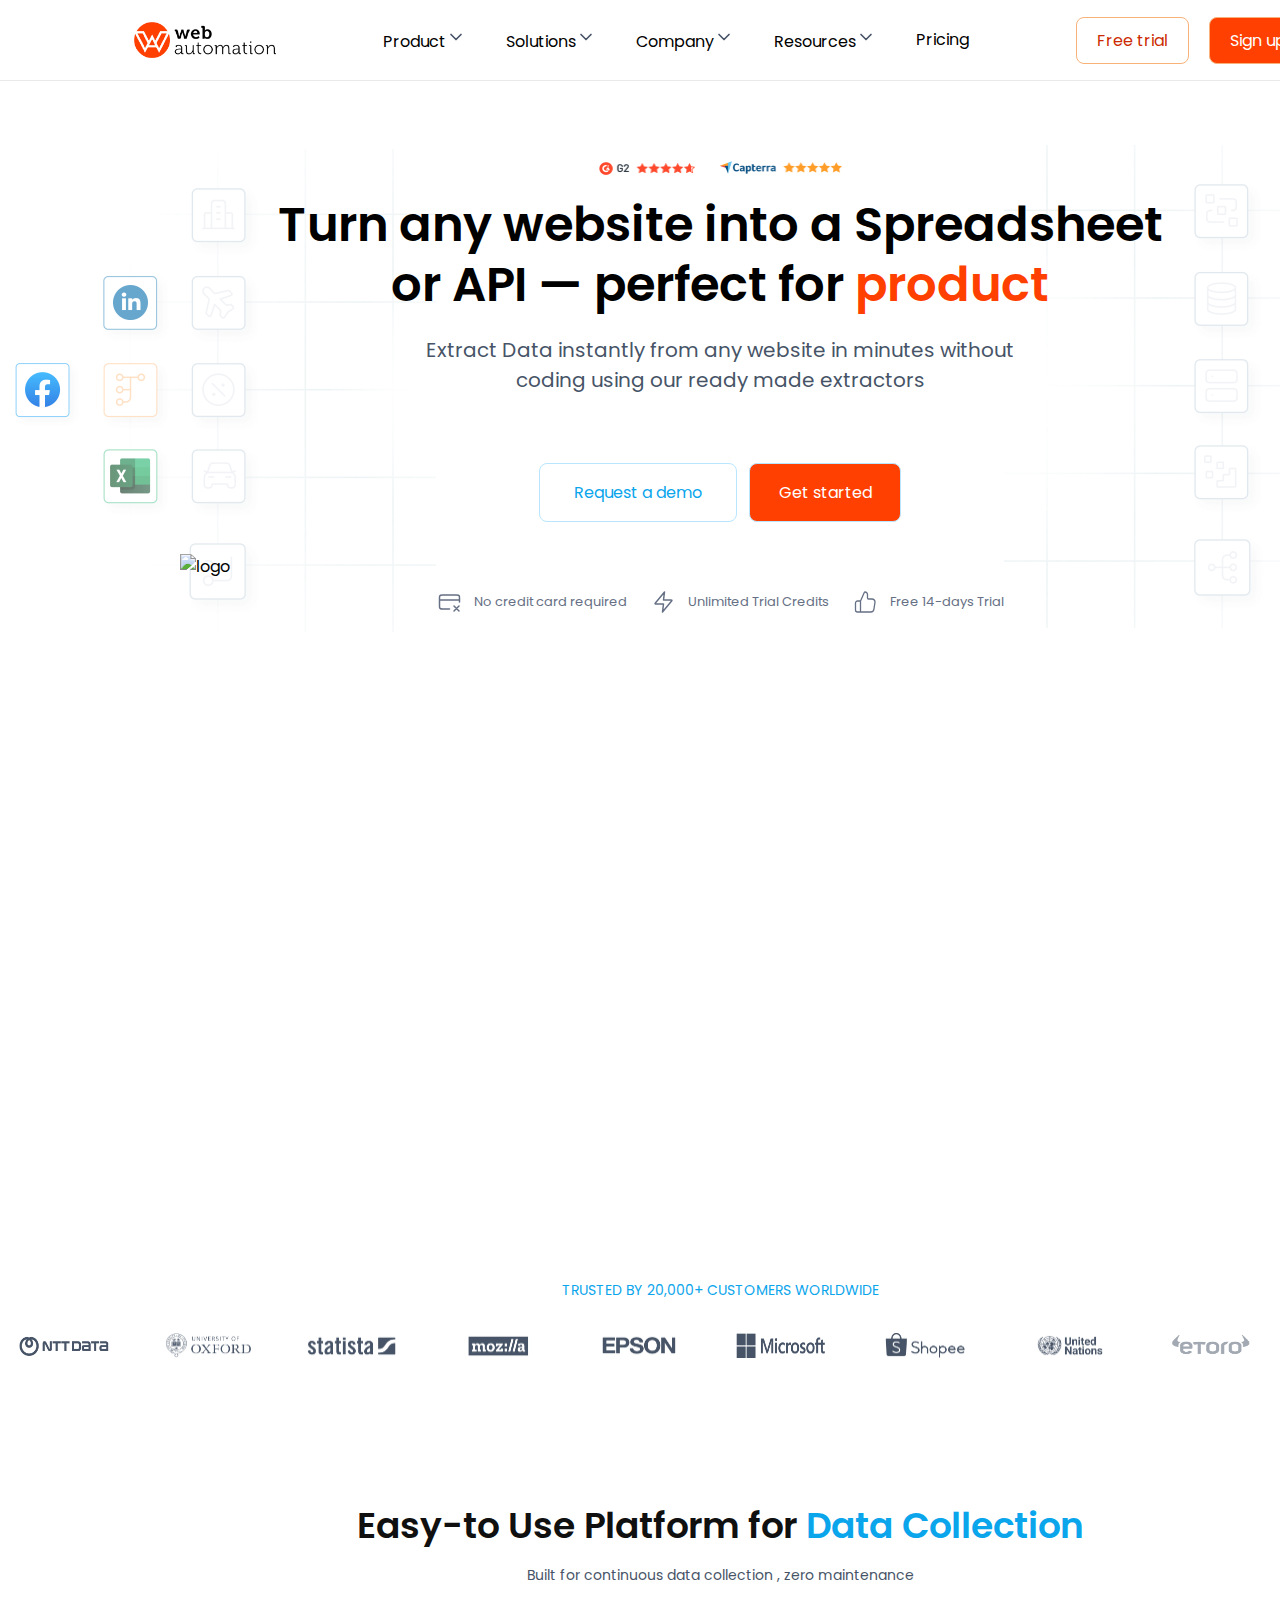
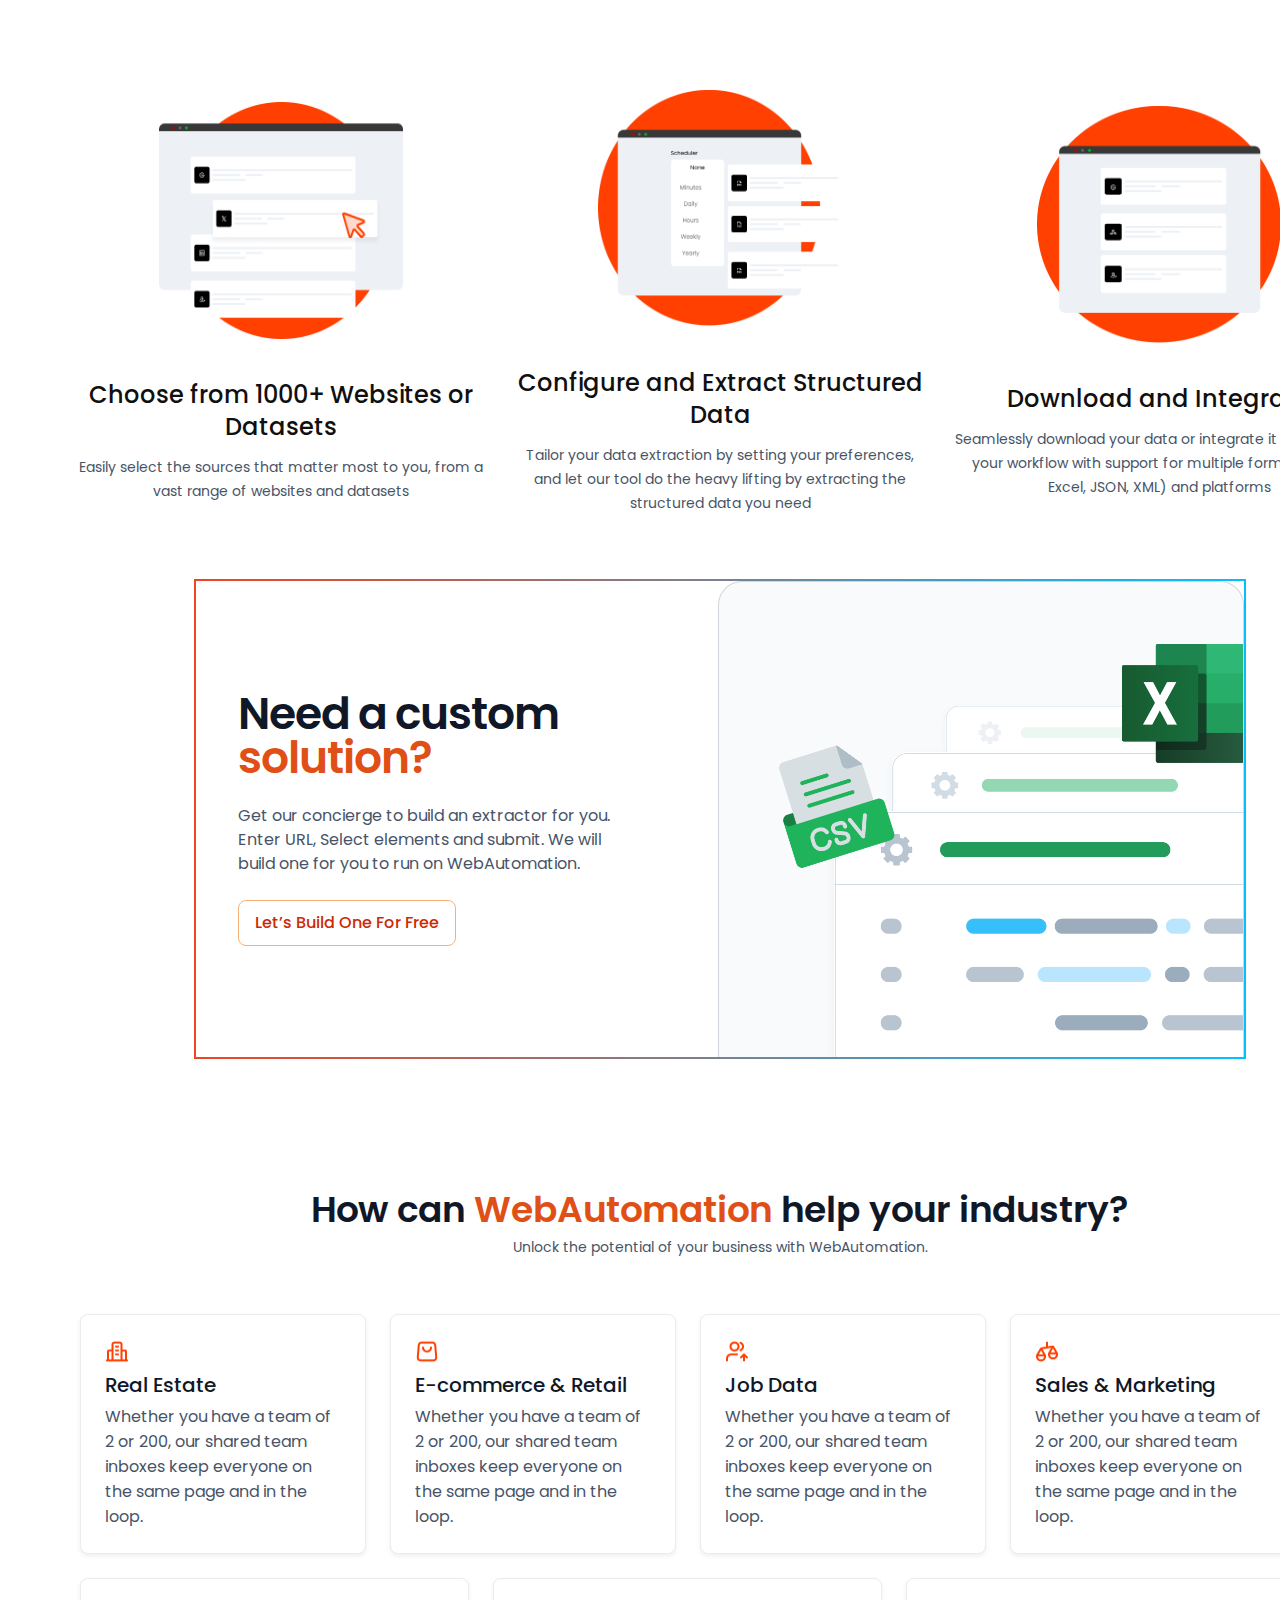
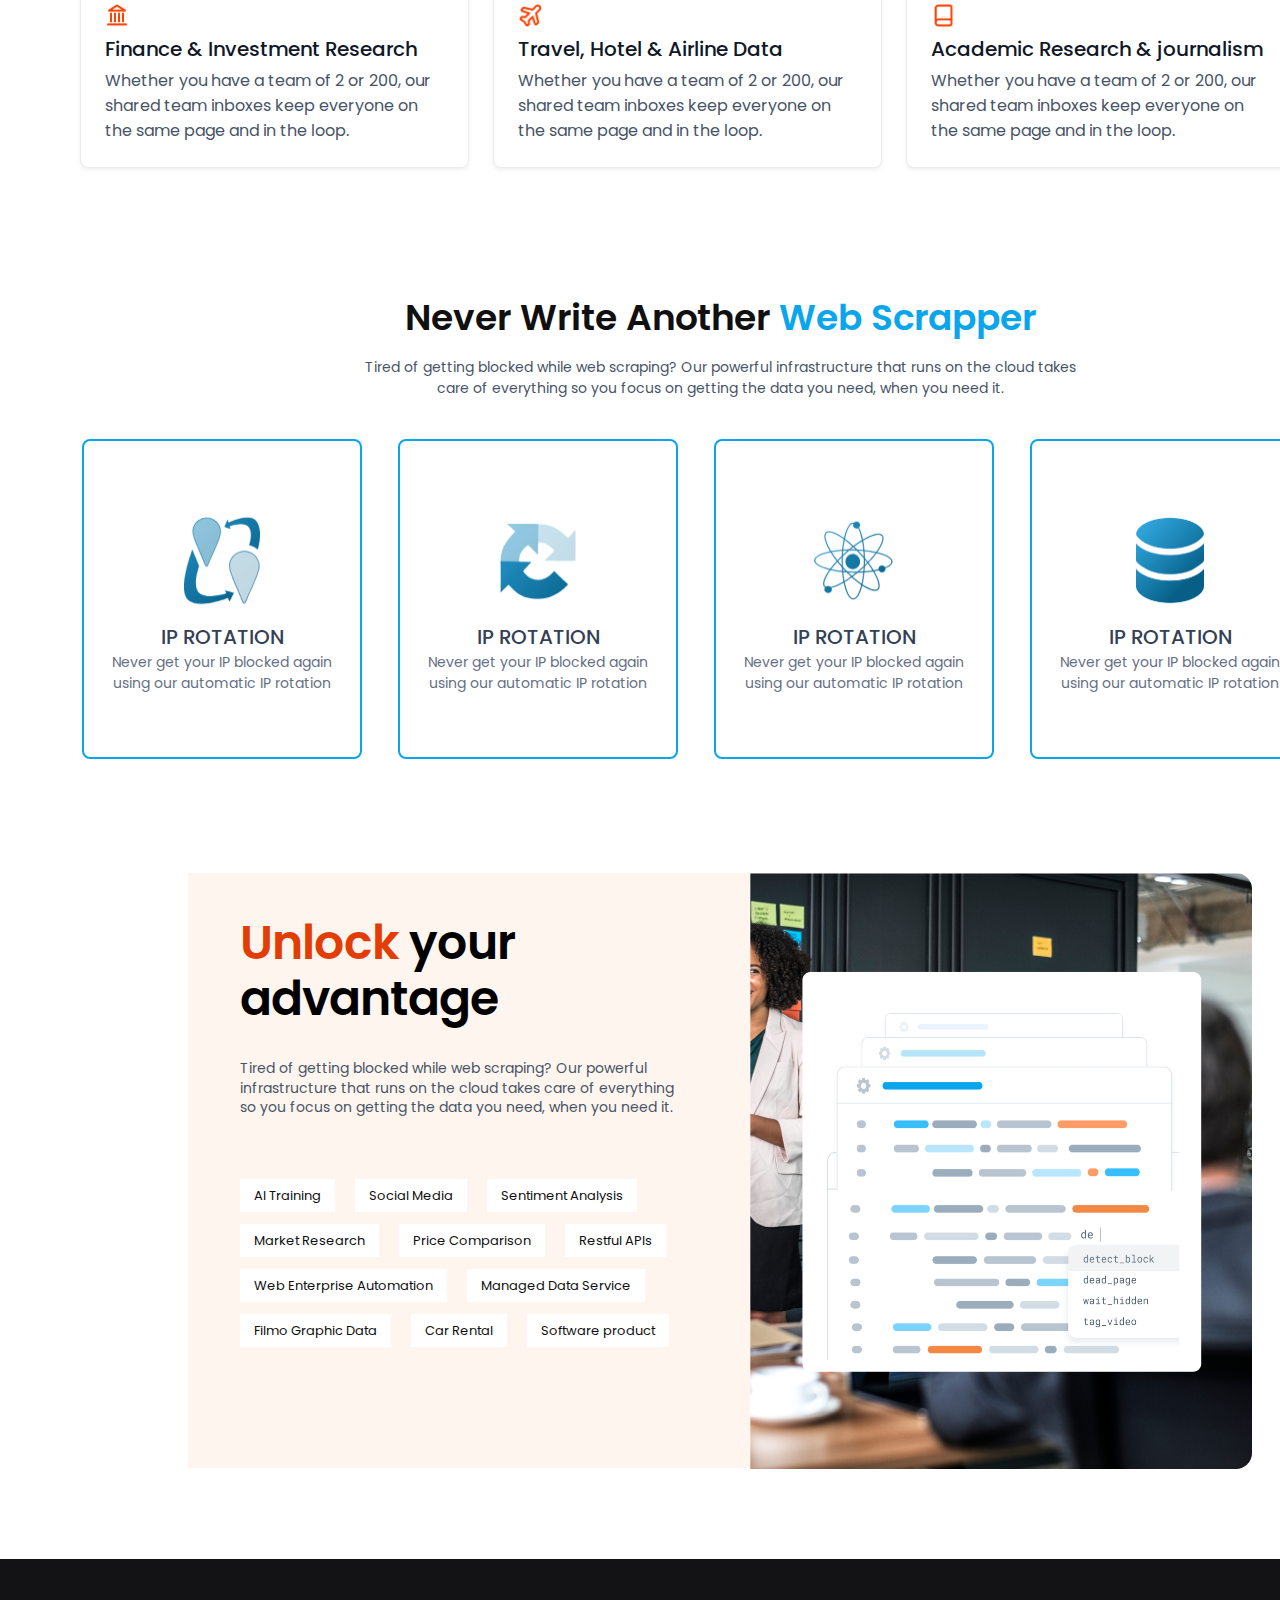
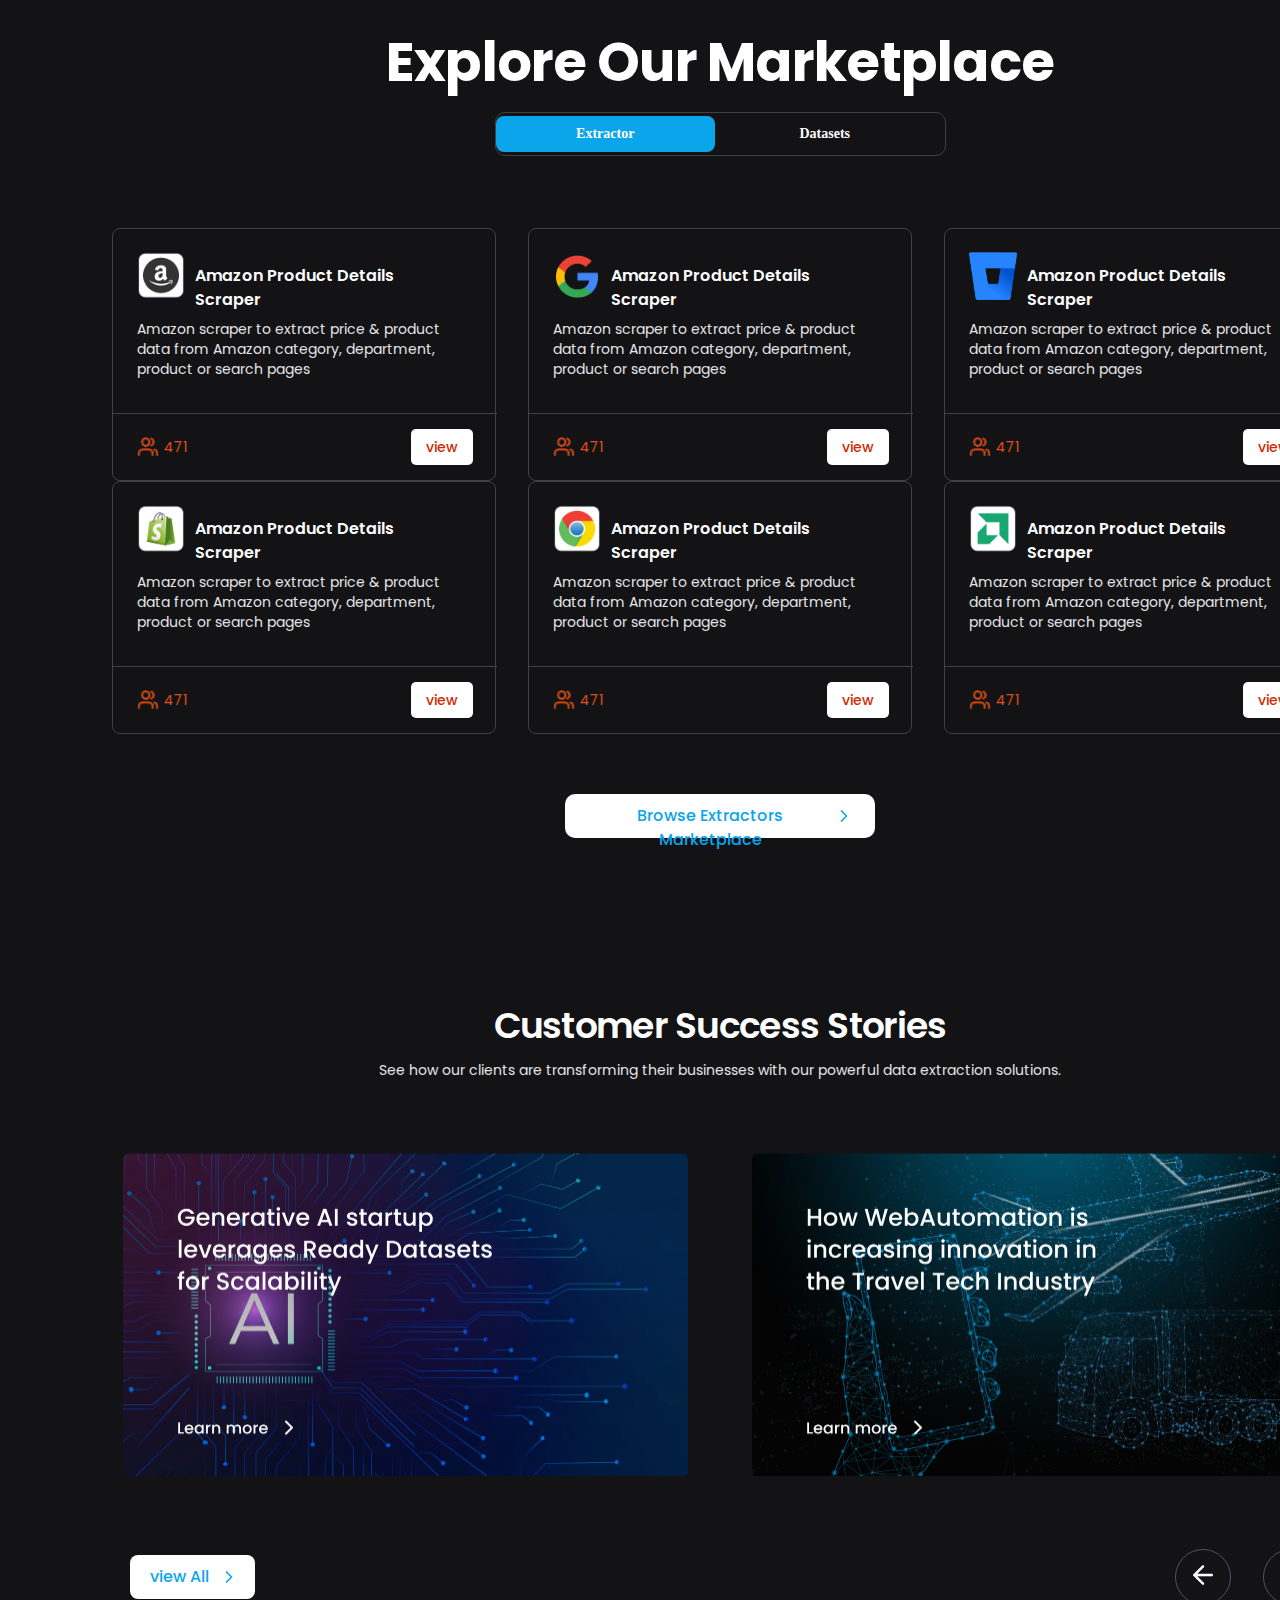
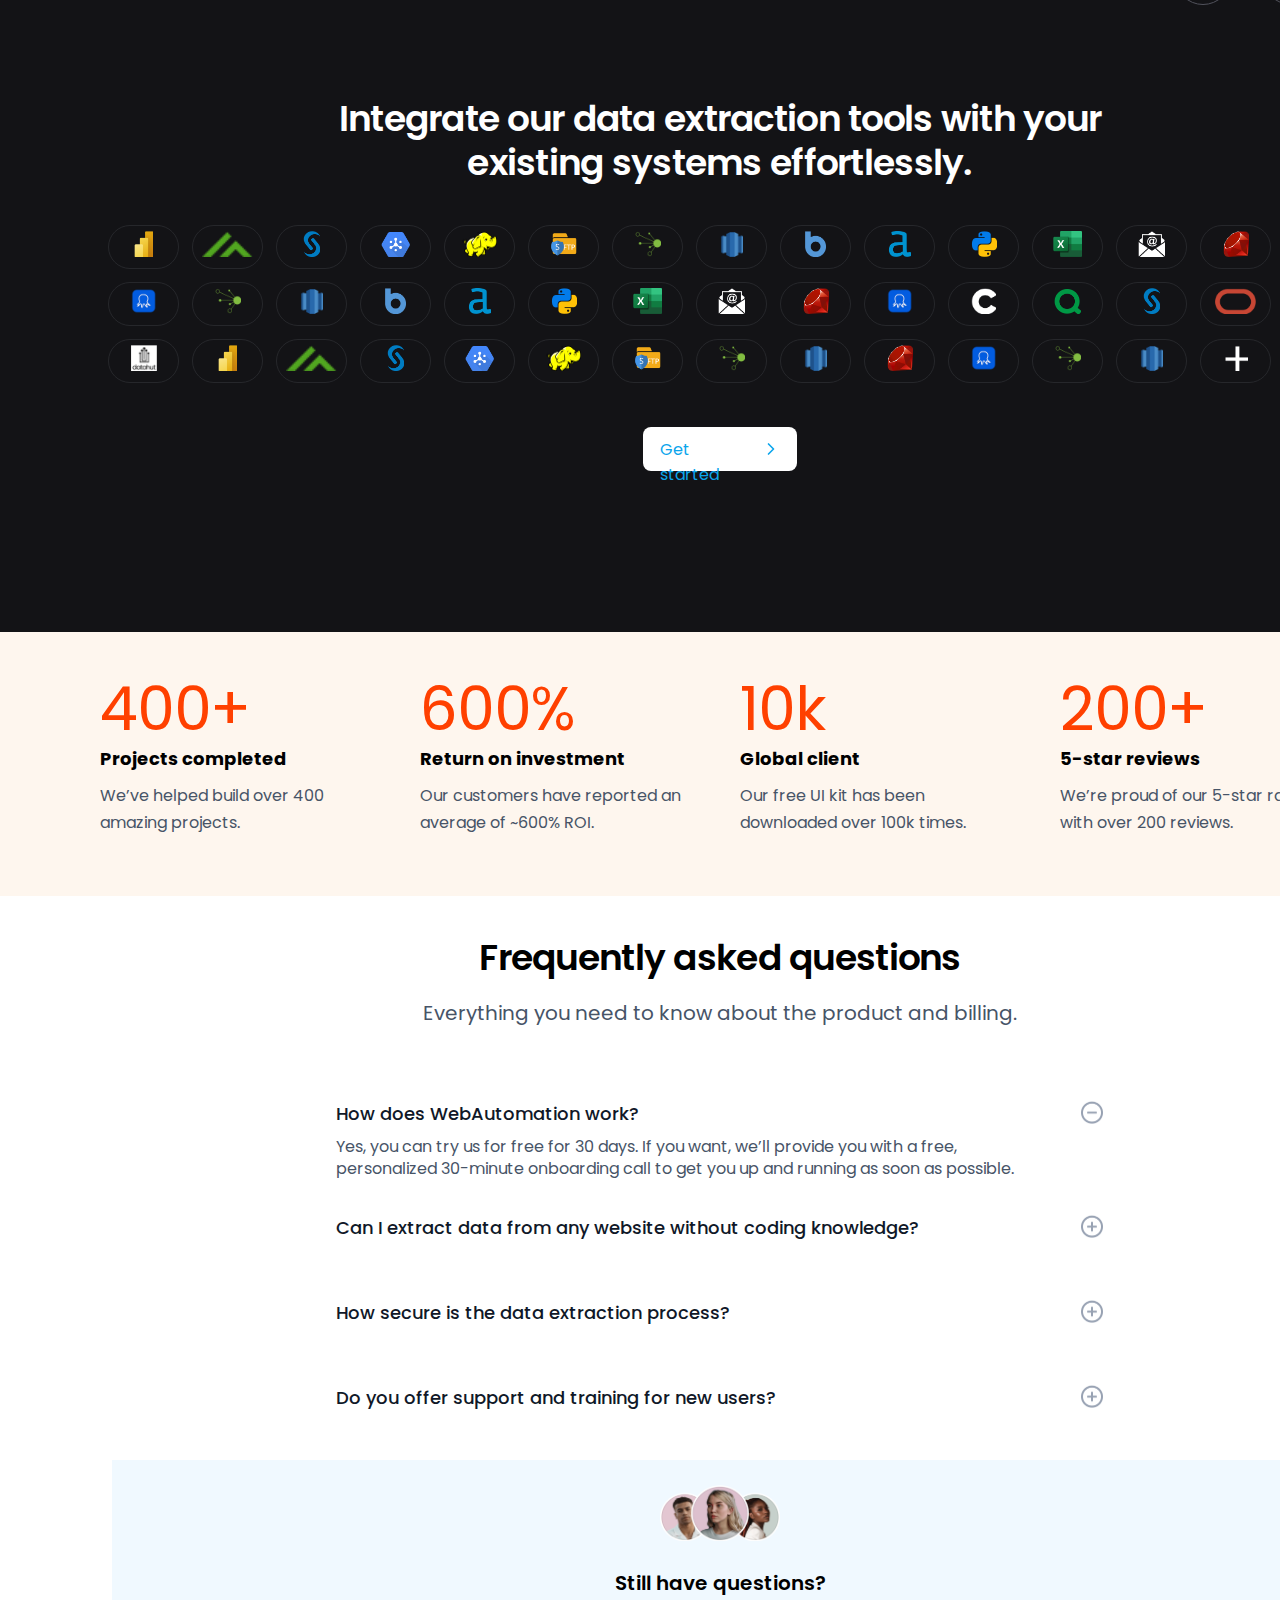
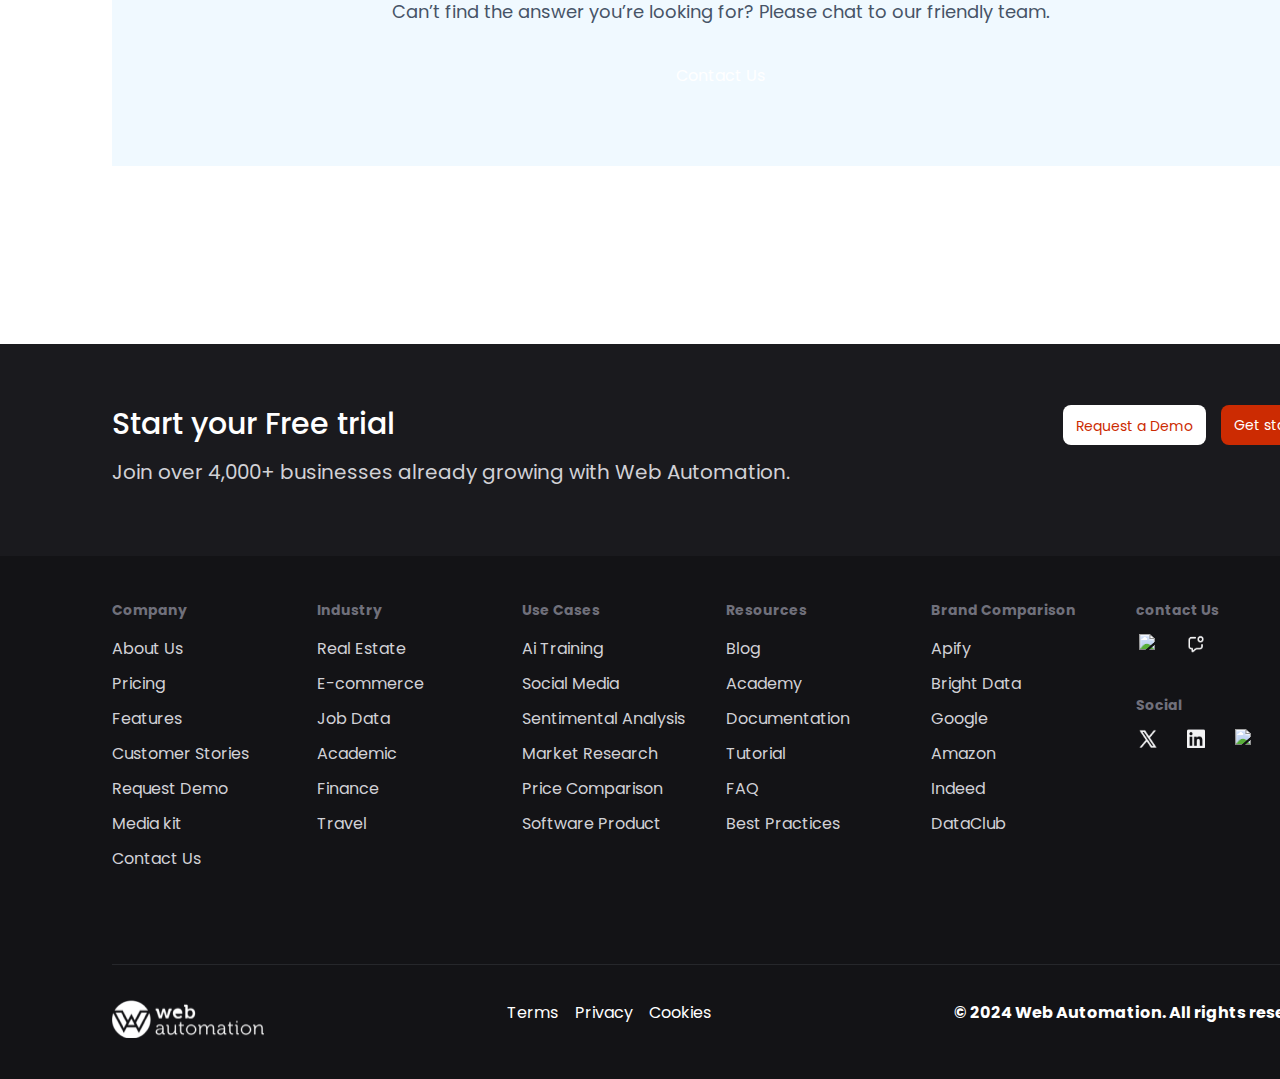
==== commit 60e439f5: "relative path fixes" ====
--- a/index.html
+++ b/index.html
@@ -7,11 +7,11 @@
       href="https://fonts.googleapis.com/css2?family=Poppins:wght@400;500;600;700&display=swap"
       rel="stylesheet"
     />
-    <link rel="stylesheet" type="text/css" href="/global.css" />
-    <link rel="stylesheet" href="/styles.css" />
-    <link rel="stylesheet" href="/solution-menu.css" />
-    <link rel="stylesheet" href="/company.css" />
-    <link rel="stylesheet" href="/resources.css" />
+    <link rel="stylesheet" type="text/css" href="./global.css" />
+    <link rel="stylesheet" href="./styles.css" />
+    <link rel="stylesheet" href="./solution-menu.css" />
+    <link rel="stylesheet" href="./company.css" />
+    <link rel="stylesheet" href="./resources.css" />
     <title>Web Automation</title>
   </head>
 
@@ -23,7 +23,7 @@
         <ul class="top-ul menu">
           <li class="has-dropdown" id="product-dropdown">
             Product<img
-              src="/assets/chevron-down.svg"
+              src="./assets/chevron-down.svg"
               alt="Dropdown Icon"
               class="dropdown-icon"
             />
@@ -40,7 +40,7 @@
               <div class="menu-column">
                 <div class="menu-column-title">
                   <p>Pre-Built Extractors</p>
-                  <img src="/assets/chevron-right.svg" alt="chevron-icon" />
+                  <img src="./assets/chevron-right.svg" alt="chevron-icon" />
                 </div>
                 <ul>
                   <li>
@@ -50,7 +50,7 @@
                         <div>
                           <p>Amazon Product Details</p>
                           <div>
-                            <img src="/assets/user-icon-blue.svg" alt="" />
+                            <img src="./assets/user-icon-blue.svg" alt="" />
                             <span>471</span>
                           </div>
                         </div>
@@ -64,7 +64,7 @@
                         <div>
                           <p>Google Product Details</p>
                           <div>
-                            <img src="/assets/user-icon-blue.svg" alt="" />
+                            <img src="./assets/user-icon-blue.svg" alt="" />
                             <span>471</span>
                           </div>
                         </div>
@@ -78,7 +78,7 @@
                         <div>
                           <p>Shopify Product Details</p>
                           <div>
-                            <img src="/assets/user-icon-blue.svg" alt="" />
+                            <img src="./assets/user-icon-blue.svg" alt="" />
                             <span>471</span>
                           </div>
                         </div>
@@ -92,7 +92,7 @@
                         <div>
                           <p>Shopify Product Details</p>
                           <div>
-                            <img src="/assets/user-icon-blue.svg" alt="" />
+                            <img src="./assets/user-icon-blue.svg" alt="" />
                             <span>471</span>
                           </div>
                         </div>
@@ -102,7 +102,7 @@
                   <li>
                     <a href="#">
                       <div class="menu-column-card-btn">
-                        <img src="/assets/plus.svg" alt="" />
+                        <img src="./assets/plus.svg" alt="" />
                         <span> Add more </span>
                       </div>
                     </a>
@@ -112,7 +112,7 @@
               <div class="menu-column">
                 <div class="menu-column-title">
                   <p>Web Datasets</p>
-                  <img src="/assets/chevron-right.svg" alt="chevron" />
+                  <img src="./assets/chevron-right.svg" alt="chevron" />
                 </div>
                 <ul>
                   <li>
@@ -122,7 +122,7 @@
                         <div>
                           <p>Amazon Product Details</p>
                           <div>
-                            <img src="/assets/user-icon-blue.svg" alt="" />
+                            <img src="./assets/user-icon-blue.svg" alt="" />
                             <span>471</span>
                           </div>
                         </div>
@@ -136,7 +136,7 @@
                         <div>
                           <p>Google Product Details</p>
                           <div>
-                            <img src="/assets/user-icon-blue.svg" alt="" />
+                            <img src="./assets/user-icon-blue.svg" alt="" />
                             <span>471</span>
                           </div>
                         </div>
@@ -150,7 +150,7 @@
                         <div>
                           <p>Shopify Product Details</p>
                           <div>
-                            <img src="/assets/user-icon-blue.svg" alt="" />
+                            <img src="./assets/user-icon-blue.svg" alt="" />
                             <span>471</span>
                           </div>
                         </div>
@@ -164,7 +164,7 @@
                         <div>
                           <p>Shopify Product Details</p>
                           <div>
-                            <img src="/assets/user-icon-blue.svg" alt="" />
+                            <img src="./assets/user-icon-blue.svg" alt="" />
                             <span>471</span>
                           </div>
                         </div>
@@ -174,7 +174,7 @@
                   <li>
                     <a href="#">
                       <div class="menu-column-card-btn">
-                        <img src="/assets/plus.svg" alt="" />
+                        <img src="./assets/plus.svg" alt="" />
                         <span> Add more </span>
                       </div>
                     </a>
@@ -184,7 +184,7 @@
               <div class="menu-column">
                 <div class="menu-column-title">
                   <p>WebAutomation Enterprise</p>
-                  <img src="/assets/chevron-right.svg" alt="chevron-icon" />
+                  <img src="./assets/chevron-right.svg" alt="chevron-icon" />
                 </div>
                 <ul>
                   <li>
@@ -194,7 +194,7 @@
                         <div>
                           <p>Amazon Product Details</p>
                           <div>
-                            <img src="/assets/user-icon-blue.svg" alt="" />
+                            <img src="./assets/user-icon-blue.svg" alt="" />
                             <span>471</span>
                           </div>
                         </div>
@@ -208,7 +208,7 @@
                         <div>
                           <p>Webautomation API</p>
                           <div>
-                            <img src="/assets/user-icon-blue.svg" alt="" />
+                            <img src="./assets/user-icon-blue.svg" alt="" />
                             <span>471</span>
                           </div>
                         </div>
@@ -222,7 +222,7 @@
                         <div>
                           <p>Webautomation Services</p>
                           <div>
-                            <img src="/assets/user-icon-blue.svg" alt="" />
+                            <img src="./assets/user-icon-blue.svg" alt="" />
                             <span>471</span>
                           </div>
                         </div>
@@ -236,7 +236,7 @@
                         <div>
                           <p>Shopify Product Details</p>
                           <div>
-                            <img src="/assets/user-icon-blue.svg" alt="" />
+                            <img src="./assets/user-icon-blue.svg" alt="" />
                             <span>471</span>
                           </div>
                         </div>
@@ -250,7 +250,7 @@
           <!-- todo SOLUTIONS menu -->
           <li class="has-dropdown" id="solutions-dropdown">
             Solutions<img
-              src="/assets/chevron-down.svg"
+              src="./assets/chevron-down.svg"
               alt="Dropdown Icon"
               class="dropdown-icon"
             />
@@ -283,7 +283,7 @@
                   <a href="#" class="category">
                     <div class="icon">
                       <img
-                        src="/assets/building-07.png"
+                        src="./assets/building-07.png"
                         alt="Real Estate Icon"
                       />
                     </div>
@@ -295,7 +295,7 @@
                   <a href="#" class="category">
                     <div class="icon">
                       <img
-                        src="/assets/shopping-bag-03.png"
+                        src="./assets/shopping-bag-03.png"
                         alt="E-commerce Icon"
                       />
                     </div>
@@ -308,7 +308,7 @@
                   </a>
                   <a href="#" class="category">
                     <div class="icon">
-                      <img src="/assets/users-up.png" alt="Job Data Icon" />
+                      <img src="./assets/users-up.png" alt="Job Data Icon" />
                     </div>
                     <div class="text">
                       <h3>Job Data & Human Capital</h3>
@@ -317,7 +317,7 @@
                   </a>
                   <a href="#" class="category">
                     <div class="icon">
-                      <img src="/assets/book-closed.png" alt="Academic Icon" />
+                      <img src="./assets/book-closed.png" alt="Academic Icon" />
                     </div>
                     <div class="text">
                       <h3>Academic Research & Journalism</h3>
@@ -328,7 +328,7 @@
                   </a>
                   <a href="#" class="category">
                     <div class="icon">
-                      <img src="/assets/building-08.png" alt="Finance Icon" />
+                      <img src="./assets/building-08.png" alt="Finance Icon" />
                     </div>
                     <div class="text">
                       <h3>Finance & Investment Research</h3>
@@ -337,7 +337,7 @@
                   </a>
                   <a href="#" class="category">
                     <div class="icon">
-                      <img src="/assets/plane.png" alt="Travel Icon" />
+                      <img src="./assets/plane.png" alt="Travel Icon" />
                     </div>
                     <div class="text">
                       <h3>Travel, Hotel & Airline Data</h3>
@@ -346,7 +346,7 @@
                   </a>
                   <a href="#" class="category">
                     <div class="icon">
-                      <img src="/assets/scales-01.png" alt="Sales Icon" />
+                      <img src="./assets/scales-01.png" alt="Sales Icon" />
                     </div>
                     <div class="text">
                       <h3>Sales & Marketing</h3>
@@ -361,7 +361,7 @@
                   <a href="#" class="category">
                     <div class="icon">
                       <img
-                        src="/assets/building-07.png"
+                        src="./assets/building-07.png"
                         alt="Real Estate Icon"
                       />
                     </div>
@@ -373,7 +373,7 @@
                   <a href="#" class="category">
                     <div class="icon">
                       <img
-                        src="/assets/shopping-bag-03.png"
+                        src="./assets/shopping-bag-03.png"
                         alt="E-commerce Icon"
                       />
                     </div>
@@ -386,7 +386,7 @@
                   </a>
                   <a href="#" class="category">
                     <div class="icon">
-                      <img src="/assets/users-up.png" alt="Job Data Icon" />
+                      <img src="./assets/users-up.png" alt="Job Data Icon" />
                     </div>
                     <div class="text">
                       <h3>Sentimental Analysis</h3>
@@ -395,7 +395,7 @@
                   </a>
                   <a href="#" class="category">
                     <div class="icon">
-                      <img src="/assets/book-closed.png" alt="Academic Icon" />
+                      <img src="./assets/book-closed.png" alt="Academic Icon" />
                     </div>
                     <div class="text">
                       <h3>Market Research</h3>
@@ -407,7 +407,7 @@
                   <a href="#" class="category">
                     <div class="icon">
                       <img
-                        src="/assets/shopping-bag-03.png"
+                        src="./assets/shopping-bag-03.png"
                         alt="E-commerce Icon"
                       />
                     </div>
@@ -420,7 +420,7 @@
                   </a>
                   <a href="#" class="category">
                     <div class="icon">
-                      <img src="/assets/users-up.png" alt="Job Data Icon" />
+                      <img src="./assets/users-up.png" alt="Job Data Icon" />
                     </div>
                     <div class="text">
                       <h3>Web Enterprise Automation</h3>
@@ -429,7 +429,7 @@
                   </a>
                   <a href="#" class="category">
                     <div class="icon">
-                      <img src="/assets/book-closed.png" alt="Academic Icon" />
+                      <img src="./assets/book-closed.png" alt="Academic Icon" />
                     </div>
                     <div class="text">
                       <h3>Managed Data Service</h3>
@@ -440,7 +440,7 @@
                   </a>
                   <a href="#" class="category">
                     <div class="icon">
-                      <img src="/assets/users-up.png" alt="Job Data Icon" />
+                      <img src="./assets/users-up.png" alt="Job Data Icon" />
                     </div>
                     <div class="text">
                       <h3>Filmo graphic data</h3>
@@ -449,7 +449,7 @@
                   </a>
                   <a href="#" class="category">
                     <div class="icon">
-                      <img src="/assets/book-closed.png" alt="Academic Icon" />
+                      <img src="./assets/book-closed.png" alt="Academic Icon" />
                     </div>
                     <div class="text">
                       <h3>Car Rental</h3>
@@ -460,7 +460,7 @@
                   </a>
                   <a href="#" class="category">
                     <div class="icon">
-                      <img src="/assets/building-08.png" alt="Finance Icon" />
+                      <img src="./assets/building-08.png" alt="Finance Icon" />
                     </div>
                     <div class="text">
                       <h3>Software Product</h3>
@@ -469,7 +469,7 @@
                   </a>
                   <a href="#" class="category">
                     <div class="icon">
-                      <img src="/assets/plane.png" alt="Travel Icon" />
+                      <img src="./assets/plane.png" alt="Travel Icon" />
                     </div>
                     <div class="text">
                       <h3>OTA Data</h3>
@@ -484,7 +484,7 @@
           <!-- todo COMPANY menu -->
           <li class="has-dropdown">
             Company<img
-              src="/assets/chevron-down.svg"
+              src="./assets/chevron-down.svg"
               alt="Dropdown Icon"
               class="dropdown-icon"
             />
@@ -494,7 +494,7 @@
                   <ul>
                     <li>
                       <span class="icon-container">
-                        <img src="/assets/user-icon.png" alt="" />
+                        <img src="./assets/user-icon.png" alt="" />
                       </span>
                       <div class="company-text">
                         <h3>About us</h3>
@@ -503,7 +503,7 @@
                     </li>
                     <li>
                       <span class="icon-container">
-                        <img src="/assets/user-icon.png" alt="" />
+                        <img src="./assets/user-icon.png" alt="" />
                       </span>
                       <div class="company-text">
                         <h3>Features</h3>
@@ -512,7 +512,7 @@
                     </li>
                     <li>
                       <span class="icon-container">
-                        <img src="/assets/user-icon.png" alt="" />
+                        <img src="./assets/user-icon.png" alt="" />
                       </span>
                       <div class="company-text">
                         <h3>Request Demo</h3>
@@ -568,7 +568,7 @@
           <!-- todo RESOURCES menu -->
           <li class="has-dropdown" id="resources-dropdown">
             Resources<img
-              src="/assets/chevron-down.svg"
+              src="./assets/chevron-down.svg"
               alt="Dropdown Icon"
               class="dropdown-icon"
             />
@@ -612,7 +612,7 @@
                   <a href="#" class="res-category">
                     <div class="res-icon">
                       <img
-                        src="/assets/building-07.png"
+                        src="./assets/building-07.png"
                         alt="Real Estate Icon"
                       />
                     </div>
@@ -624,7 +624,7 @@
                   <a href="#" class="res-category">
                     <div class="res-icon">
                       <img
-                        src="/assets/shopping-bag-03.png"
+                        src="./assets/shopping-bag-03.png"
                         alt="E-commerce Icon"
                       />
                     </div>
@@ -636,7 +636,7 @@
                   <a href="#" class="res-category">
                     <div class="res-icon">
                       <img
-                        src="/assets/building-07.png"
+                        src="./assets/building-07.png"
                         alt="Real Estate Icon"
                       />
                     </div>
@@ -648,7 +648,7 @@
                   <a href="#" class="res-category">
                     <div class="res-icon">
                       <img
-                        src="/assets/shopping-bag-03.png"
+                        src="./assets/shopping-bag-03.png"
                         alt="E-commerce Icon"
                       />
                     </div>
@@ -660,7 +660,7 @@
                   <a href="#" class="res-category">
                     <div class="res-icon">
                       <img
-                        src="/assets/building-07.png"
+                        src="./assets/building-07.png"
                         alt="Real Estate Icon"
                       />
                     </div>
@@ -672,7 +672,7 @@
                   <a href="#" class="res-category">
                     <div class="res-icon">
                       <img
-                        src="/assets/shopping-bag-03.png"
+                        src="./assets/shopping-bag-03.png"
                         alt="E-commerce Icon"
                       />
                     </div>
@@ -690,7 +690,7 @@
                   <a href="#" class="res-category">
                     <div class="res-icon">
                       <img
-                        src="/assets/building-07.png"
+                        src="./assets/building-07.png"
                         alt="Real Estate Icon"
                       />
                     </div>
@@ -702,7 +702,7 @@
                   <a href="#" class="res-category">
                     <div class="res-icon">
                       <img
-                        src="/assets/shopping-bag-03.png"
+                        src="./assets/shopping-bag-03.png"
                         alt="E-commerce Icon"
                       />
                     </div>
@@ -722,7 +722,7 @@
                   <a href="#" class="res-category">
                     <div class="res-icon">
                       <img
-                        src="/assets/building-07.png"
+                        src="./assets/building-07.png"
                         alt="Real Estate Icon"
                       />
                     </div>
@@ -734,7 +734,7 @@
                   <a href="#" class="res-category">
                     <div class="res-icon">
                       <img
-                        src="/assets/shopping-bag-03.png"
+                        src="./assets/shopping-bag-03.png"
                         alt="E-commerce Icon"
                       />
                     </div>
@@ -754,7 +754,7 @@
                   <a href="#" class="res-category">
                     <div class="res-icon">
                       <img
-                        src="/assets/building-07.png"
+                        src="./assets/building-07.png"
                         alt="Real Estate Icon"
                       />
                     </div>
@@ -766,7 +766,7 @@
                   <a href="#" class="res-category">
                     <div class="res-icon">
                       <img
-                        src="/assets/shopping-bag-03.png"
+                        src="./assets/shopping-bag-03.png"
                         alt="E-commerce Icon"
                       />
                     </div>
@@ -795,9 +795,9 @@
       <div class="prod-container">
         <div class="hero-body">
           <div class="ratings">
-            <img src="/assets/g2.png" alt="g2 rating" width="96" height="14" />
+            <img src="./assets/g2.png" alt="g2 rating" width="96" height="14" />
             <img
-              src="/assets/capterra.png"
+              src="./assets/capterra.png"
               alt="capterra rating"
               width="123"
               height="14"
@@ -821,15 +821,15 @@
 
           <div class="trial-box">
             <div>
-              <img src="assets/credit-card-x.svg" alt="credit card icon" />
+              <img src="./assets/credit-card-x.svg" alt="credit card icon" />
               <p>No credit card required</p>
             </div>
             <div>
-              <img src="assets/zap.svg" alt="zap icon" />
+              <img src="./assets/zap.svg" alt="zap icon" />
               <p>Unlimited Trial Credits</p>
             </div>
             <div>
-              <img src="assets/thumbs-up.svg" alt="thumb icon" />
+              <img src="./assets/thumbs-up.svg" alt="thumb icon" />
               <p>Free 14-days Trial</p>
             </div>
           </div>
@@ -838,26 +838,26 @@
     </section>
 
     <section class="overlay">
-      <img src="/assets/overlay.png" alt="logo" width="1080" height="702" />
+      <img src="./assets/overlay.png" alt="logo" width="1080" height="702" />
       <div class="whatsapp-float">
         <img
-          src="/assets/logos_whatsapp-icon.svg"
+          src="./assets/logos_whatsapp-icon.svg"
           alt="whatsapp-float-icon"
         /><a href="/">chat with us</a>
       </div>
       <div class="logos">
         <h4 class="trust-text">TRUSTED BY 20,000+ CUSTOMERS WORLDWIDE</h4>
         <div>
-          <img src="/assets/cont1.png" alt="logo" height="25" width="136" />
-          <img src="/assets/cont2.png" alt="logo" height="25" width="136" />
-          <img src="/assets/cont3.png" alt="logo" height="25" width="136" />
-          <img src="/assets/cont4.png" alt="logo" height="25" width="136" />
-          <img src="/assets/cont5.png" alt="logo" height="25" width="136" />
-          <img src="/assets/cont6.png" alt="logo" height="25" width="136" />
-          <img src="/assets/cont7.png" alt="logo" height="25" width="136" />
-          <img src="/assets/cont8.png" alt="logo" height="25" width="136" />
-          <img src="/assets/cont9.png" alt="logo" height="25" width="136" />
-          <img src="/assets/cont10.png" alt="logo" height="25" width="136" />
+          <img src="./assets/cont1.png" alt="logo" height="25" width="136" />
+          <img src="./assets/cont2.png" alt="logo" height="25" width="136" />
+          <img src="./assets/cont3.png" alt="logo" height="25" width="136" />
+          <img src="./assets/cont4.png" alt="logo" height="25" width="136" />
+          <img src="./assets/cont5.png" alt="logo" height="25" width="136" />
+          <img src="./assets/cont6.png" alt="logo" height="25" width="136" />
+          <img src="./assets/cont7.png" alt="logo" height="25" width="136" />
+          <img src="./assets/cont8.png" alt="logo" height="25" width="136" />
+          <img src="./assets/cont9.png" alt="logo" height="25" width="136" />
+          <img src="./assets/cont10.png" alt="logo" height="25" width="136" />
         </div>
       </div>
     </section>
@@ -874,7 +874,7 @@
       <div class="mansory">
         <div class="card-one">
           <img
-            src="/assets/card-one.png"
+            src="./assets/card-one.png"
             height="237"
             width="244"
             alt="card one"
@@ -889,7 +889,7 @@
         </div>
         <div class="card-one">
           <img
-            src="/assets/card-two.png"
+            src="./assets/card-two.png"
             height="237"
             width="244"
             alt="card one"
@@ -905,7 +905,7 @@
         </div>
         <div class="card-one">
           <img
-            src="/assets/card-three.png"
+            src="./assets/card-three.png"
             height="237"
             width="244"
             alt="card one"
@@ -931,7 +931,7 @@
           <button>Let’s Build One For Free</button>
         </div>
         <img
-          src="/assets/csv-frame.png"
+          src="./assets/csv-frame.png"
           width="526"
           height="476"
           alt="csv-frame"
@@ -951,7 +951,7 @@
           <div class="white-box">
             <div>
               <img
-                src="/assets/building-07.png"
+                src="./assets/building-07.png"
                 alt="logo"
                 width="24"
                 height="24"
@@ -969,7 +969,7 @@
           <div class="white-box">
             <div>
               <img
-                src="/assets/shopping-bag-03.png"
+                src="./assets/shopping-bag-03.png"
                 alt="logo"
                 width="24"
                 height="24"
@@ -987,7 +987,7 @@
           <div class="white-box">
             <div>
               <img
-                src="/assets/users-up.png"
+                src="./assets/users-up.png"
                 alt="logo"
                 width="24"
                 height="24"
@@ -1005,7 +1005,7 @@
           <div class="white-box">
             <div>
               <img
-                src="/assets/scales-01.png"
+                src="./assets/scales-01.png"
                 alt="logo"
                 width="24"
                 height="24"
@@ -1023,7 +1023,7 @@
           <div class="white-box">
             <div>
               <img
-                src="/assets/building-08.png"
+                src="./assets/building-08.png"
                 alt="logo"
                 width="24"
                 height="24"
@@ -1040,7 +1040,7 @@
 
           <div class="white-box">
             <div>
-              <img src="/assets/plane.png" alt="logo" width="24" height="24" />
+              <img src="./assets/plane.png" alt="logo" width="24" height="24" />
             </div>
             <div class="white-box-text">
               <h4>Travel, Hotel & Airline Data</h4>
@@ -1054,7 +1054,7 @@
           <div class="white-box">
             <div>
               <img
-                src="/assets/book-closed.png"
+                src="./assets/book-closed.png"
                 alt="logo"
                 width="24"
                 height="24"
@@ -1088,7 +1088,7 @@
         <div class="card-list">
           <div>
             <img
-              src="/assets/ip-rotation.png"
+              src="./assets/ip-rotation.png"
               alt="logo"
               width="110"
               height="110"
@@ -1100,7 +1100,7 @@
         <div class="card-list">
           <div>
             <img
-              src="/assets/captcha.png"
+              src="./assets/captcha.png"
               alt="logo"
               width="110"
               height="110"
@@ -1111,7 +1111,7 @@
         </div>
         <div class="card-list">
           <div>
-            <img src="/assets/dynam.png" alt="logo" width="110" height="110" />
+            <img src="./assets/dynam.png" alt="logo" width="110" height="110" />
           </div>
           <h3>IP ROTATION</h3>
           <p>Never get your IP blocked again using our automatic IP rotation</p>
@@ -1119,7 +1119,7 @@
         <div class="card-list">
           <div>
             <img
-              src="/assets/database.png"
+              src="./assets/database.png"
               alt="logo"
               width="110"
               height="110"
@@ -1130,7 +1130,6 @@
         </div>
       </div>
     </section>
-
     <!-- Advantages Section -->
     <section class="feature-section">
       <div class="lock-section">
@@ -1165,11 +1164,10 @@
         </div>
 
         <div class="Unlock-backg-img">
-          <img src="assets/background-02.png" alt="img" />
+          <img src="./assets/background-02.png" alt="img" />
         </div>
       </div>
     </section>
-
     <!-- Marketplace Section -->
     <section>
       <div class="marketplace-section">
@@ -1187,7 +1185,7 @@
           <div class="marketplace-content-frame">
             <div class="text-container">
               <div class="icon-text-content">
-                <img src="assets/amazon.png" alt="img" />
+                <img src="./assets/amazon.png" alt="img" />
                 <h3>Amazon Product Details Scraper</h3>
               </div>
               <p class="text">
@@ -1198,7 +1196,7 @@
             <div class="view-content">
               <div class="user-view">
                 <div class="user-icon">
-                  <img src="assets/user-icon.png" alt="img" />
+                  <img src="./assets/user-icon.png" alt="img" />
                   <p class="view-count">471</p>
                 </div>
                 <button><a href="/">view</a></button>
@@ -1209,7 +1207,7 @@
           <div class="marketplace-content-frame">
             <div class="text-container">
               <div class="icon-text-content">
-                <img src="assets/google.png" alt="img" />
+                <img src="./assets/google.png" alt="img" />
                 <h3>Amazon Product Details Scraper</h3>
               </div>
               <p class="text">
@@ -1220,7 +1218,7 @@
             <div class="view-content">
               <div class="user-view">
                 <div class="user-icon">
-                  <img src="assets/user-icon.png" alt="img" />
+                  <img src="./assets/user-icon.png" alt="img" />
                   <p class="view-count">471</p>
                 </div>
 
@@ -1232,7 +1230,7 @@
           <div class="marketplace-content-frame">
             <div class="text-container">
               <div class="icon-text-content">
-                <img src="assets/bitbucket.png" alt="img" />
+                <img src="./assets/bitbucket.png" alt="img" />
                 <h3>Amazon Product Details Scraper</h3>
               </div>
               <p class="text">
@@ -1243,7 +1241,7 @@
             <div class="view-content">
               <div class="user-view">
                 <div class="user-icon">
-                  <img src="assets/user-icon.png" alt="img" />
+                  <img src="./assets/user-icon.png" alt="img" />
                   <p class="view-count">471</p>
                 </div>
                 <button><a href="/">view</a></button>
@@ -1254,7 +1252,7 @@
           <div class="marketplace-content-frame">
             <div class="text-container">
               <div class="icon-text-content">
-                <img src="assets/shopify.png" alt="" />
+                <img src="./assets/shopify.png" alt="" />
                 <h3>Amazon Product Details Scraper</h3>
               </div>
               <p class="text">
@@ -1265,7 +1263,7 @@
             <div class="view-content">
               <div class="user-view">
                 <div class="user-icon">
-                  <img src="assets/user-icon.png" alt="img" />
+                  <img src="./assets/user-icon.png" alt="img" />
                   <p class="view-count">471</p>
                 </div>
 
@@ -1277,7 +1275,7 @@
           <div class="marketplace-content-frame">
             <div class="text-container">
               <div class="icon-text-content">
-                <img src="assets/chrome.png" alt="img" />
+                <img src="./assets/chrome.png" alt="img" />
                 <h3>Amazon Product Details Scraper</h3>
               </div>
               <p class="text">
@@ -1289,7 +1287,7 @@
             <div class="view-content">
               <div class="user-view">
                 <div class="user-icon">
-                  <img src="assets/user-icon.png" alt="img" />
+                  <img src="./assets/user-icon.png" alt="img" />
                   <p class="view-count">471</p>
                 </div>
 
@@ -1301,7 +1299,7 @@
           <div class="marketplace-content-frame">
             <div class="text-container">
               <div class="icon-text-content">
-                <img src="assets/amazon-price.png" alt="" />
+                <img src="./assets/amazon-price.png" alt="" />
                 <h3>Amazon Product Details Scraper</h3>
               </div>
               <p class="text">
@@ -1312,7 +1310,7 @@
             <div class="view-content">
               <div class="user-view">
                 <div class="user-icon">
-                  <img src="assets/user-icon.png" alt="img" />
+                  <img src="./assets/user-icon.png" alt="img" />
                   <p class="view-count">471</p>
                 </div>
 
@@ -1324,13 +1322,12 @@
           <div class="browse-more">
             <button>
               <a href="/">Browse Extractors Marketplace</a
-              ><img src="assets/chevron-right.svg" alt="img" />
+              ><img src="./assets/chevron-right.svg" alt="img" />
             </button>
           </div>
         </div>
       </div>
     </section>
-
     <!--Customer Section  -->
     <section>
       <div class="customer-section">
@@ -1342,21 +1339,21 @@
           </p>
         </div>
         <div class="ai-images">
-          <img src="assets/customer-img-1.png" alt="img" />
-          <img src="assets/customer-img-2.png" alt="img" />
+          <img src="./assets/customer-img-1.png" alt="img" />
+          <img src="./assets/customer-img-2.png" alt="img" />
         </div>
         <div class="view-all-bar">
           <button>
             <a href="/">view All</a>
-            <img src="assets/chevron-right.svg" alt="img" />
+            <img src="./assets/chevron-right.svg" alt="img" />
           </button>
 
           <div class="arrows-button">
             <button class="arrows">
-              <a href="/"><img src="assets/left-arrow.png" alt="img" /></a>
+              <a href="/"><img src="./assets/left-arrow.png" alt="img" /></a>
             </button>
             <button class="arrows">
-              <a href="/"><img src="assets/right-arrow.png" alt="img" /></a>
+              <a href="/"><img src="./assets/right-arrow.png" alt="img" /></a>
             </button>
           </div>
         </div>
@@ -1373,142 +1370,141 @@
         <div class="data-icon">
           <ul>
             <li>
-              <a><img src="assets/clip group-6.png" alt="img" /></a>
-            </li>
-            <li>
-              <a><img src="assets/clip Vector-7.png" alt="img" /></a>
-            </li>
-            <li>
-              <a><img src="assets/clip Vector-8.png" alt="img" /></a>
-            </li>
-            <li>
-              <a><img src="assets/Clip path group -2.png" alt="img" /></a>
-            </li>
-            <li>
-              <a><img src="assets/Clip path group-3.png" alt="img" /></a>
-            </li>
-            <li>
-              <a><img src="assets/Clip path group-4.png" alt="img" /></a>
-            </li>
-            <li>
-              <a><img src="assets/Clip path group-5.png" alt="img" /></a>
-            </li>
-            <li>
-              <a><img src="assets/Clip path group.png" alt="img" /></a>
-            </li>
-            <li>
-              <a><img src="assets/Vector-1.png" alt="img" /></a>
-            </li>
-            <li>
-              <a><img src="assets/Vector-12.png" alt="img" /></a>
-            </li>
-            <li>
-              <a><img src="assets/python.png" alt="img" /></a>
-            </li>
-            <li>
-              <a><img src="assets/excel.png" alt="img" /></a>
-            </li>
-            <li>
-              <a><img src="assets/mail.png" alt="img" /></a>
-            </li>
-            <li>
-              <a><img src="assets/ruby.png" alt="img" /></a>
-            </li>
-            <li>
-              <a><img src="assets/octo.png" alt="img" /></a>
-            </li>
-            <li>
-              <a><img src="assets/Clip path group-5.png" alt="img" /></a>
-            </li>
-            <li>
-              <a><img src="assets/Clip path group.png" alt="img" /></a>
-            </li>
-            <li>
-              <a><img src="assets/Vector-1.png" alt="img" /></a>
-            </li>
-            <li>
-              <a><img src="assets/Vector-12.png" alt="img" /></a>
-            </li>
-            <li>
-              <a><img src="assets/python.png" alt="img" /></a>
-            </li>
-            <li>
-              <a><img src="assets/excel.png" alt="img" /></a>
-            </li>
-            <li>
-              <a><img src="assets/mail.png" alt="img" /></a>
-            </li>
-            <li>
-              <a><img src="assets/ruby.png" alt="img" /></a>
-            </li>
-            <li>
-              <a><img src="assets/octo.png" alt="img" /></a>
-            </li>
-            <li>
-              <a><img src="assets/Vector-13.png" alt="img" /></a>
-            </li>
-            <li>
-              <a><img src="assets/Vector-14.png" alt="img" /></a>
-            </li>
-            <li>
-              <a><img src="assets/clip Vector-8.png" alt="" /></a>
-            </li>
-            <li>
-              <a><img src="assets/Vector-5.png" alt="" /></a>
-            </li>
-            <li>
-              <a><img src="assets/Vector-8.png" alt="" /></a>
-            </li>
-            <li>
-              <a><img src="assets/clip group-6.png" alt="img" /></a>
-            </li>
-            <li>
-              <a><img src="assets/clip Vector-7.png" alt="img" /></a>
-            </li>
-            <li>
-              <a><img src="assets/clip Vector-8.png" alt="img" /></a>
-            </li>
-            <li>
-              <a><img src="assets/Clip path group -2.png" alt="img" /></a>
-            </li>
-            <li>
-              <a><img src="assets/Clip path group-3.png" alt="img" /></a>
-            </li>
-            <li>
-              <a><img src="assets/Clip path group-4.png" alt="img" /></a>
-            </li>
-            <li>
-              <a><img src="assets/Clip path group-5.png" alt="img" /></a>
-            </li>
-            <li>
-              <a><img src="assets/Clip path group.png" alt="img" /></a>
-            </li>
-            <li>
-              <a><img src="assets/ruby.png" alt="img" /></a>
-            </li>
-            <li>
-              <a><img src="assets/octo.png" alt="img" /></a>
-            </li>
-            <li>
-              <a><img src="assets/Clip path group-5.png" alt="img" /></a>
-            </li>
-            <li>
-              <a><img src="assets/Clip path group.png" alt="img" /></a>
-            </li>
-            <li>
-              <a><img src="assets/Vector-4.png" alt="" /></a>
+              <a><img src="./assets/clip group-6.png" alt="img" /></a>
+            </li>
+            <li>
+              <a><img src="./assets/clip Vector-7.png" alt="img" /></a>
+            </li>
+            <li>
+              <a><img src="./assets/clip Vector-8.png" alt="img" /></a>
+            </li>
+            <li>
+              <a><img src="./assets/Clip path group -2.png" alt="img" /></a>
+            </li>
+            <li>
+              <a><img src="./assets/Clip path group-3.png" alt="img" /></a>
+            </li>
+            <li>
+              <a><img src="./assets/Clip path group-4.png" alt="img" /></a>
+            </li>
+            <li>
+              <a><img src="./assets/Clip path group-5.png" alt="img" /></a>
+            </li>
+            <li>
+              <a><img src="./assets/Clip path group.png" alt="img" /></a>
+            </li>
+            <li>
+              <a><img src="./assets/Vector-1.png" alt="img" /></a>
+            </li>
+            <li>
+              <a><img src="./assets/Vector-12.png" alt="img" /></a>
+            </li>
+            <li>
+              <a><img src="./assets/python.png" alt="img" /></a>
+            </li>
+            <li>
+              <a><img src="./assets/excel.png" alt="img" /></a>
+            </li>
+            <li>
+              <a><img src="./assets/mail.png" alt="img" /></a>
+            </li>
+            <li>
+              <a><img src="./assets/ruby.png" alt="img" /></a>
+            </li>
+            <li>
+              <a><img src="./assets/octo.png" alt="img" /></a>
+            </li>
+            <li>
+              <a><img src="./assets/Clip path group-5.png" alt="img" /></a>
+            </li>
+            <li>
+              <a><img src="./assets/Clip path group.png" alt="img" /></a>
+            </li>
+            <li>
+              <a><img src="./assets/Vector-1.png" alt="img" /></a>
+            </li>
+            <li>
+              <a><img src="./assets/Vector-12.png" alt="img" /></a>
+            </li>
+            <li>
+              <a><img src="./assets/python.png" alt="img" /></a>
+            </li>
+            <li>
+              <a><img src="./assets/excel.png" alt="img" /></a>
+            </li>
+            <li>
+              <a><img src="./assets/mail.png" alt="img" /></a>
+            </li>
+            <li>
+              <a><img src="./assets/ruby.png" alt="img" /></a>
+            </li>
+            <li>
+              <a><img src="./assets/octo.png" alt="img" /></a>
+            </li>
+            <li>
+              <a><img src="./assets/Vector-13.png" alt="img" /></a>
+            </li>
+            <li>
+              <a><img src="./assets/Vector-14.png" alt="img" /></a>
+            </li>
+            <li>
+              <a><img src="./assets/clip Vector-8.png" alt="" /></a>
+            </li>
+            <li>
+              <a><img src="./assets/Vector-5.png" alt="" /></a>
+            </li>
+            <li>
+              <a><img src="./assets/Vector-8.png" alt="" /></a>
+            </li>
+            <li>
+              <a><img src="./assets/clip group-6.png" alt="img" /></a>
+            </li>
+            <li>
+              <a><img src="./assets/clip Vector-7.png" alt="img" /></a>
+            </li>
+            <li>
+              <a><img src="./assets/clip Vector-8.png" alt="img" /></a>
+            </li>
+            <li>
+              <a><img src="./assets/Clip path group -2.png" alt="img" /></a>
+            </li>
+            <li>
+              <a><img src="./assets/Clip path group-3.png" alt="img" /></a>
+            </li>
+            <li>
+              <a><img src="./assets/Clip path group-4.png" alt="img" /></a>
+            </li>
+            <li>
+              <a><img src="./assets/Clip path group-5.png" alt="img" /></a>
+            </li>
+            <li>
+              <a><img src="./assets/Clip path group.png" alt="img" /></a>
+            </li>
+            <li>
+              <a><img src="./assets/ruby.png" alt="img" /></a>
+            </li>
+            <li>
+              <a><img src="./assets/octo.png" alt="img" /></a>
+            </li>
+            <li>
+              <a><img src="./assets/Clip path group-5.png" alt="img" /></a>
+            </li>
+            <li>
+              <a><img src="./assets/Clip path group.png" alt="img" /></a>
+            </li>
+            <li>
+              <a><img src="./assets/Vector-4.png" alt="" /></a>
             </li>
           </ul>
         </div>
         <div class="get-start-butt">
           <div class="button">
             <a href="/">Get started </a
-            ><img src="assets/chevron-right.svg" alt="img" />
+            ><img src="./assets/chevron-right.svg" alt="img" />
           </div>
         </div>
       </div>
     </section>
-
     <!-- Matrics Section -->
     <section>
       <div class="matrics-container">
@@ -1555,7 +1551,6 @@
         </div>
       </div>
     </section>
-
     <!-- Question and Answer Section -->
     <section>
       <div class="faq-section">
@@ -1565,12 +1560,11 @@
             <p>Everything you need to know about the product and billing.</p>
           </div>
         </div>
-
         <div class="faq-content-container">
           <div class="faq-text">
             <h3>
               How does WebAutomation work?
-              <img src="assets/minus-circle.png" alt="img" />
+              <img src="./assets/minus-circle.png" alt="img" />
             </h3>
             <p>
               Yes, you can try us for free for 30 days. If you want, we’ll
@@ -1581,19 +1575,19 @@
           <div class="faq-text">
             <h3>
               Can I extract data from any website without coding knowledge?
-              <img src="assets/plus-circle.png" alt="img" />
+              <img src="./assets/plus-circle.png" alt="img" />
             </h3>
           </div>
           <div class="faq-text">
             <h3>
               How secure is the data extraction process?
-              <img src="assets/plus-circle.png" alt="img" />
+              <img src="./assets/plus-circle.png" alt="img" />
             </h3>
           </div>
           <div class="faq-text">
             <h3>
               Do you offer support and training for new users?
-              <img src="assets/plus-circle.png" alt="img" />
+              <img src="./assets/plus-circle.png" alt="img" />
             </h3>
           </div>
         </div>
@@ -1601,7 +1595,7 @@
         <div class="have-faq">
           <div class="have-fag-items">
             <div class="avater-img">
-              <img src="assets/Avatar group.png" alt="img" />
+              <img src="./assets/Avatar group.png" alt="img" />
             </div>
 
             <div class="have-faq-text">
@@ -1617,7 +1611,6 @@
         </div>
       </div>
     </section>
-
     <!-- Footer -->
     <footer>
       <div class="free-trial-container">
@@ -1702,20 +1695,20 @@
             <div class="buss-list">
               <h2>contact Us</h2>
               <div class="contact-icon">
-                <img src="assets/mail-03.png" alt="img" />
-                <img src="assets/message-notification-square.png" alt="img" />
+                <img src="./assets" alt="img" />
+                <img src="./assets/message-notification-square.png" alt="img" />
               </div>
 
               <h2>Social</h2>
               <div class="contact-icon">
-                <img src="assets/Social icon.png" alt="img" />
-                <img src="assets/linklnd.png" alt="img" />
-                <img src="assets/Vector (8).png" alt="img" />
+                <img src="./assets/Social icon.png" alt="img" />
+                <img src="./assets/linklnd.png" alt="img" />
+                <img src="./assets/Vector (8).png" alt="img" />
               </div>
             </div>
           </div>
           <div class="terms-navbar">
-            <img src="assets/Mask group-icon.png" alt="img" />
+            <img src="./assets/Mask group-icon.png" alt="img" />
 
             <div class="privacy-container">
               <ul>
--- a/styles.css
+++ b/styles.css
@@ -590,11 +590,12 @@
   line-height: 24px;
 }
 .custom-frame {
+  position: relative;
   display: flex;
   padding-left: 42px;
   justify-content: flex-end;
   align-items: center;
-  border: 1.2px solid;
+  border: 2px solid;
   border-radius: 24px;
   border-image: linear-gradient(90deg, #ef4523 0%, #03bfff 100%);
   background-origin: border-box;
@@ -602,8 +603,15 @@
   border-image-slice: 1;
 }
 
-/* .custom-frame img {
+/* .custom-frame::before {
+  content: "";
+  position: absolute;
+  top: 0;
+  left: 0;
+  width: 100%;
+  height: 100%;
   border-radius: 24px;
+  border-image: linear-gradient(90deg, #ef4523 0%, #03bfff 100%);
 } */
 
 .custom-frame div {
@@ -640,6 +648,7 @@
 .custom-frame span {
   color: #e04f16;
 }
+
 .custom-frame button {
   border-radius: 8px;
   border: 1px solid #f7b27a;
